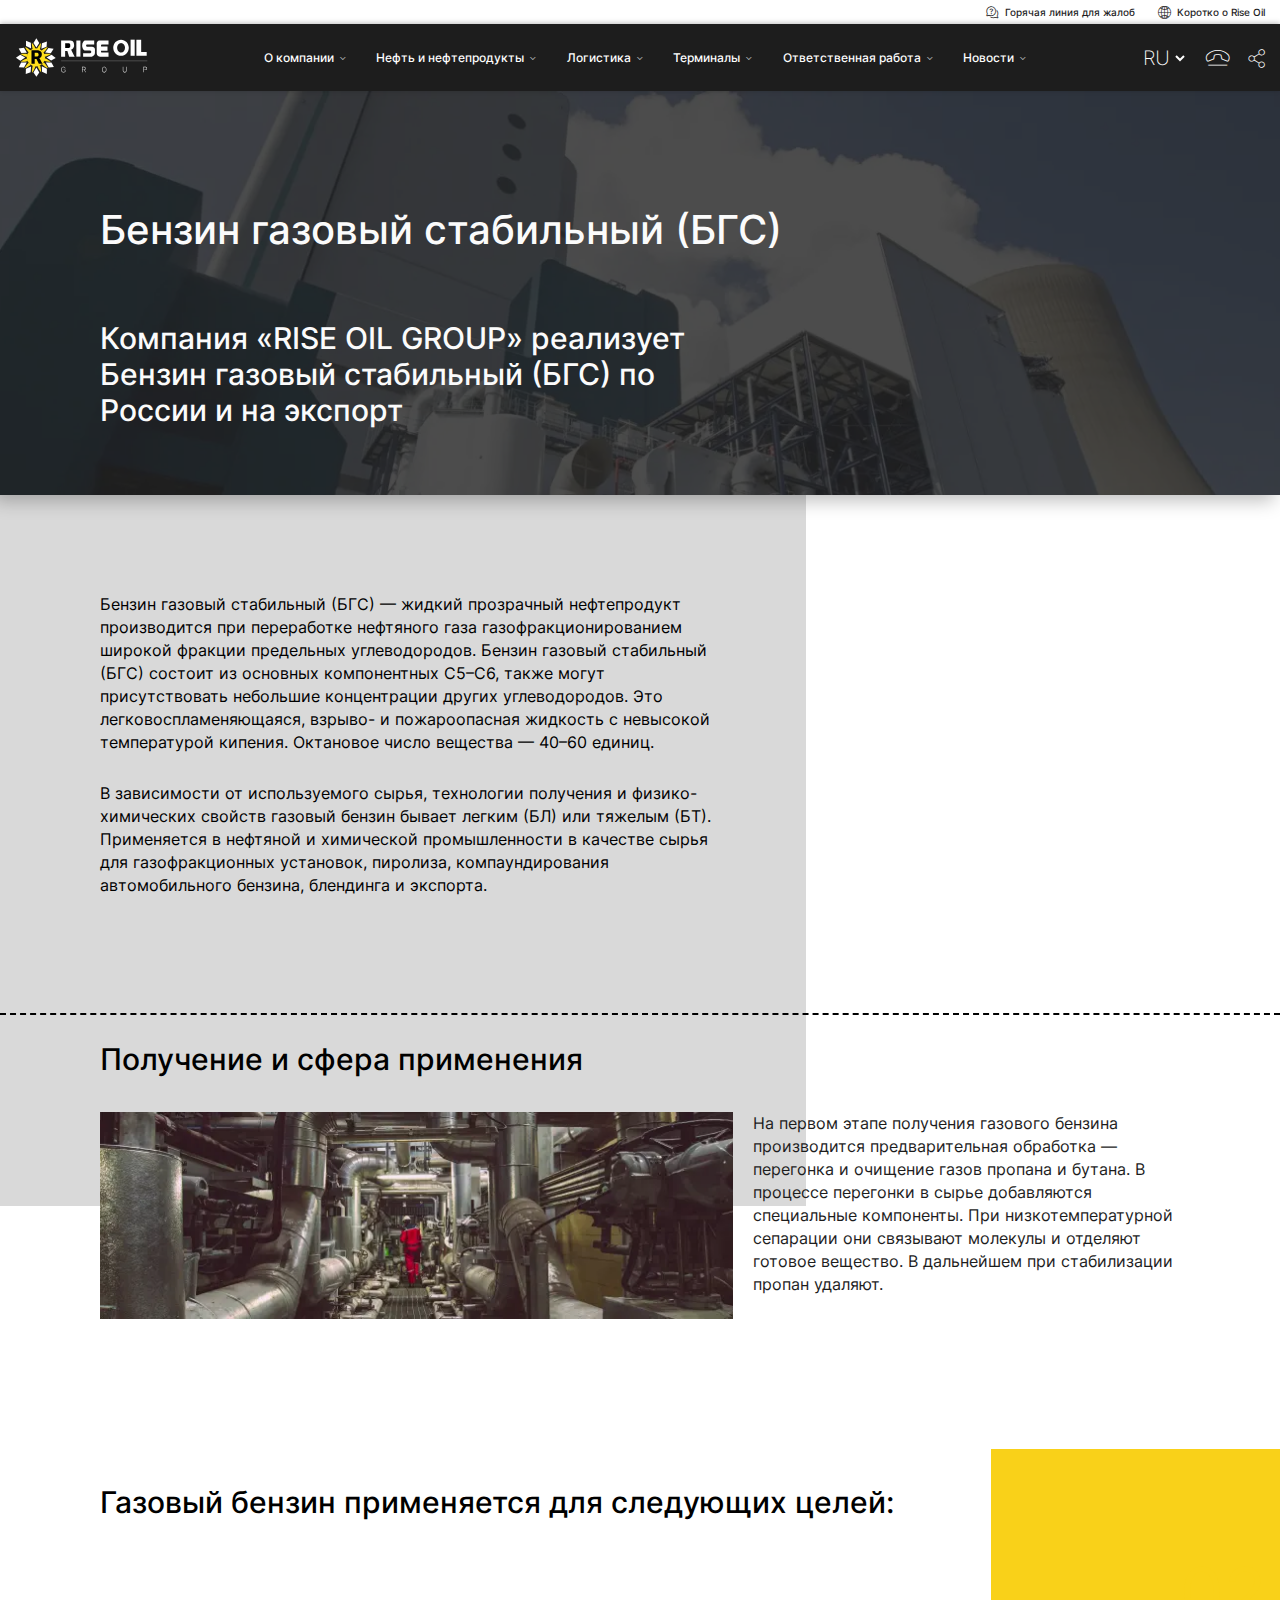
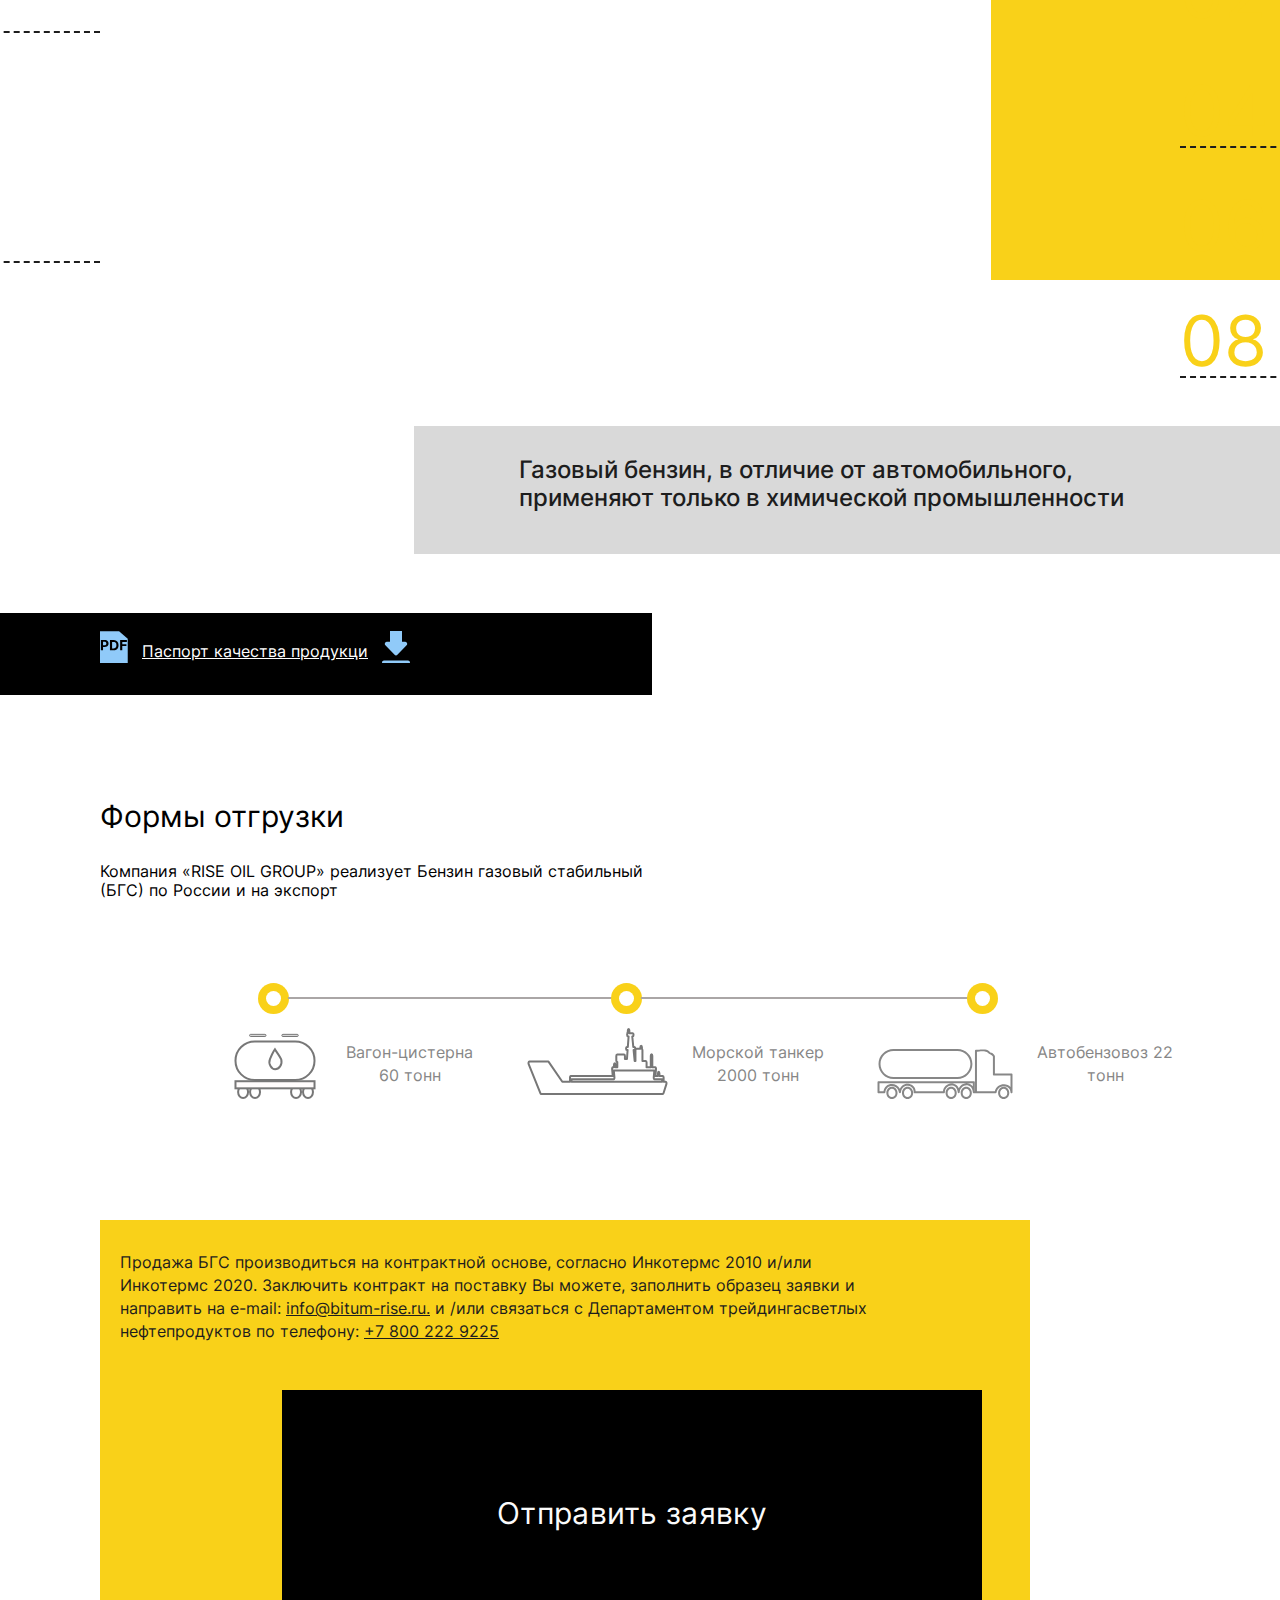
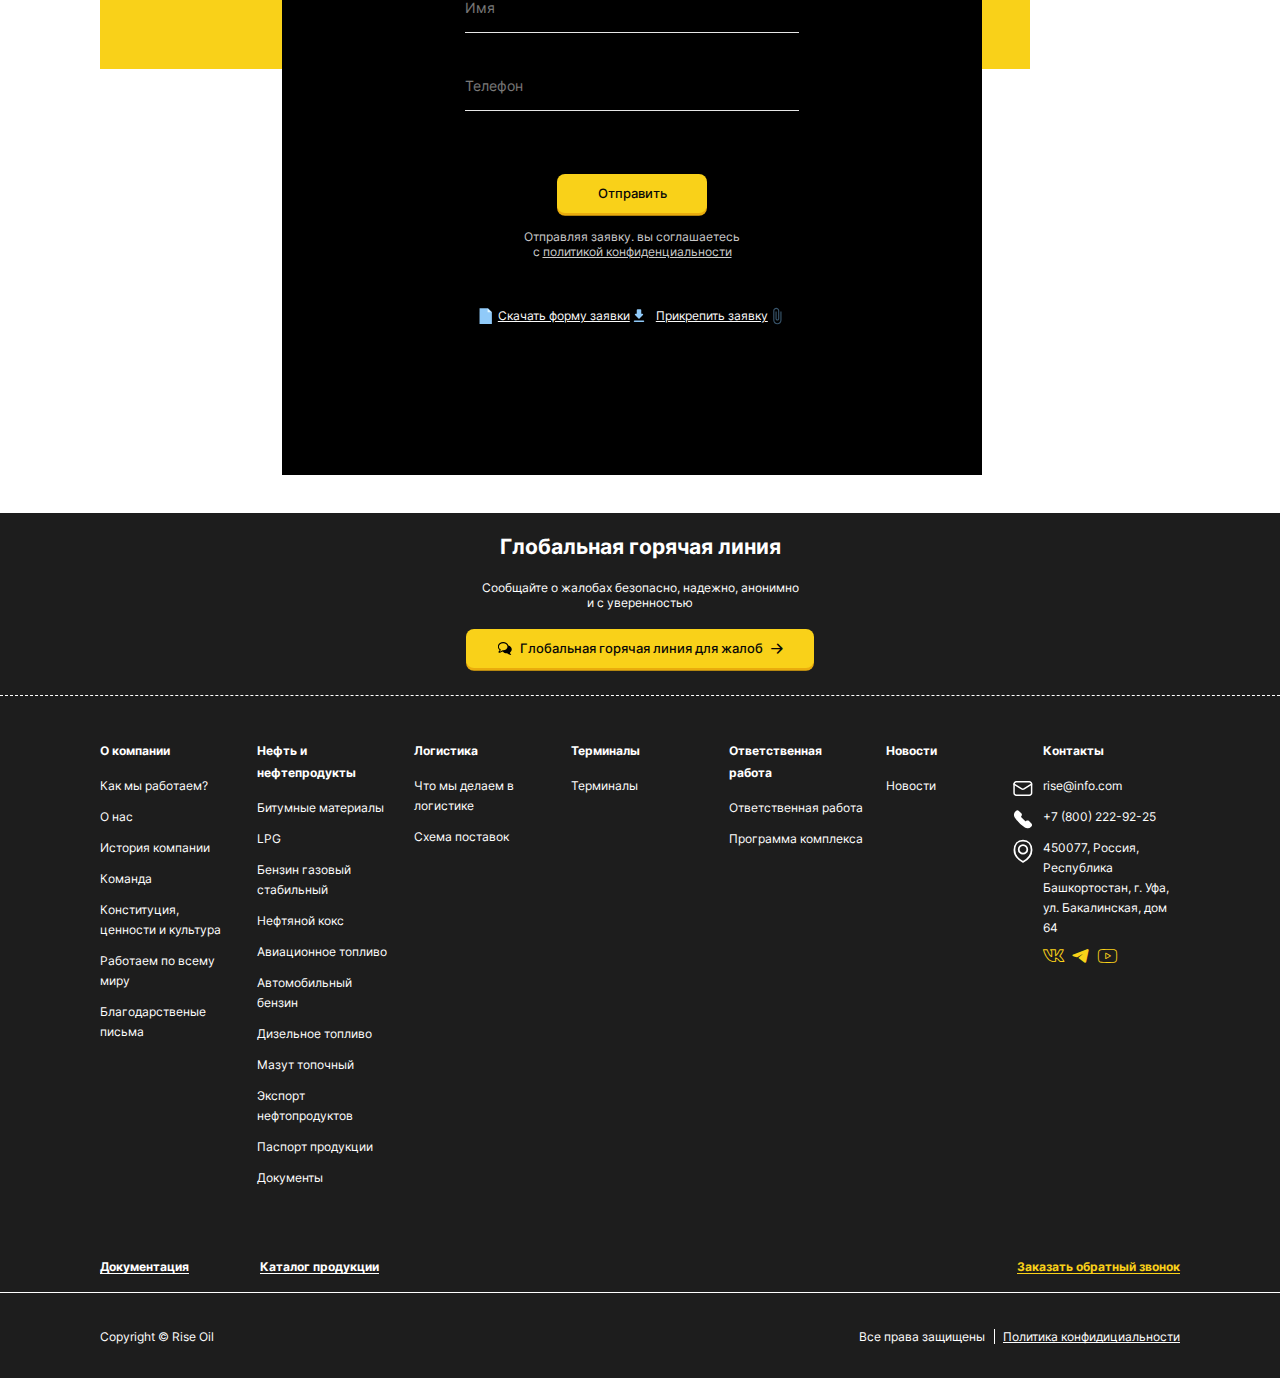
==== bgs.html @ 2de0f34a "Add files via upload" ====
<!DOCTYPE html>
<html lang="ru">

<head>
	<title>Бензин газовый стабильный (БГС)</title>
	<meta charset="UTF-8">
	<meta name="format-detection" content="telephone=no">
	<!-- <style>body{opacity: 0;}</style> -->
	<link rel="preload" as="font" href="fonts/icons.woff2" type="font/woff2" crossorigin>
	<link rel="preload" as="font" href="fonts/Inter-ExtraLight.woff2" type="font/woff2" crossorigin>
	<link rel="preload" as="font" href="fonts/Inter-Medium.woff2" type="font/woff2" crossorigin>
	<link rel="preload" as="font" href="fonts/Inter-Regular.woff2" type="font/woff2" crossorigin>
	<link rel="preload" as="font" href="fonts/Inter-SemiBold.woff2" type="font/woff2" crossorigin>
	<link rel="preload" as="font" href="fonts/Inter-Thin.woff2" type="font/woff2" crossorigin>
	<link rel="preload" as="font" href="fonts/Inter-Bold.woff2" type="font/woff2" crossorigin>

	<link rel="stylesheet" href="css/style.min.css?_v=20230121171906">
	<link rel="shortcut icon" href="favicon.ico">
	<!-- <meta name="robots" content="noindex, nofollow"> -->
	<meta name="viewport" content="width=device-width, initial-scale=1.0">
</head>

<body>
	<div class="wrapper">
		<header data-scroll="92" data-scroll-show="800" class="header">
			<div class="header__top-block header-top-block">
				<div data-da=".header-main-block__menu,991.98,last" class="header-top-block__container">
					<a href="#" class="header-top-block__hotline _icon-hotline">Горячая линия для жалоб</a>
					<a href=" #" class="header-top-block__info _icon-info">Коротко о Rise Oil</a>
				</div>
			</div>
			<nav class="header__main-block header-main-block">
				<div class="header-main-block__container">
					<a href="index.html" class="header-main-block__logo"><img src="img/header/logo3.svg" alt="Rise Oil"></a>
					<ul data-one-spoller data-spollers class="header-main-block__menu">
						<li сlass="header-main-block__item">
							<a data-spoller-close data-spoller href="#" class="header-main-block__link">О компании</a>
							<div class="header-main-block__submenu header-submenu">
								<div class="header-submenu__container">
									<div class="header-submenu__content">
										<h2 class="header-submenu__title">О компании</h2>
										<div class="header-submenu__text">Наше видение – это все более процветающий мир, в котором нефть и
											нефтепродукты беспрепятственно доставляются из любой точки мира в места наибольшего спроса.
											Мы стараемся делать это быстро и ответственно</div>
									</div>
									<ul class="header-submenu__items">
										<li class="header-submenu__item"><a href="#" class="header-submenu__link">Как мы работаем?</a></li>
										<li class="header-submenu__item"><a href="#" class="header-submenu__link">О нас</a></li>
										<li class="header-submenu__item"><a href="team.html" class="header-submenu__link">Команда</a></li>
										<li class="header-submenu__item"><a href="work-world.html" class="header-submenu__link">Работаем по
												всему миру</a>
										</li>
										<li class="header-submenu__item"><a href="#" class="header-submenu__link">История компании</a>
										</li>
										<li class="header-submenu__item"><a href="#" class="header-submenu__link">Конституция, ценности и
												культура </a>
										</li>
										<li class="header-submenu__item"><a href="#" class="header-submenu__link">Благодарственные письма</a>
										</li>
									</ul>
								</div>
							</div>
						</li>
						<li class="header-main-block__item">
							<a data-spoller-close data-spoller href="#" class="header-main-block__link">Нефть и нефтепродукты</a>
							<div class="header-main-block__submenu header-submenu">
								<div class="header-submenu__container">
									<div class="header-submenu__content">
										<h2 class="header-submenu__title">Нефть и нефтепродукты</h2>
										<div class="header-submenu__text">Наше видение – это все более процветающий мир, в котором нефть и
											нефтепродукты беспрепятственно доставляются из любой точки мира в места наибольшего спроса.
											Мы стараемся делать это быстро и ответственно</div>
									</div>
									<ul class="header-submenu__items">
										<li class="header-submenu__item"><a href="bitum.html" class="header-submenu__link">Битумные
												материалы</a></li>
										<li class="header-submenu__item"><a href="sug.html" class="header-submenu__link">LPG</a></li>
										<li class="header-submenu__item"><a href="bgs.html" class="header-submenu__link">Бензин газовый
												стабильный</a></li>
										<li class="header-submenu__item"><a href="#" class="header-submenu__link">Нефтяной кокс</a></li>
										<li class="header-submenu__item"><a href="#" class="header-submenu__link">Авиационное топливо</a></li>
										<li class="header-submenu__item"><a href="#" class="header-submenu__link">Автомобильный бензин</a></li>
										<li class="header-submenu__item"><a href="#" class="header-submenu__link">Дизельное топливо</a></li>
										<li class="header-submenu__item"><a href="#" class="header-submenu__link">Мазут топочный</a></li>
										<li class="header-submenu__item"><a href="#" class="header-submenu__link">Экспорт нефтопродуктов</a>
										</li>
										<li class="header-submenu__item"><a href="#" class="header-submenu__link">Паспорт продукции</a></li>
										<li class="header-submenu__item"><a href="#" class="header-submenu__link">Документы</a></li>
									</ul>
								</div>
							</div>
						</li>
						<li class="header-main-block__item">
							<a data-spoller-close data-spoller href="#" class="header-main-block__link">Логистика</a>
							<div class="header-main-block__submenu header-submenu">
								<div class="header-submenu__container">
									<div class="header-submenu__content">
										<h2 class="header-submenu__title">Логистика</h2>
										<div class="header-submenu__text">Наше видение – это все более процветающий мир, в котором нефть и
											нефтепродукты беспрепятственно доставляются из любой точки мира в места наибольшего спроса.
											Мы стараемся делать это быстро и ответственно</div>
									</div>
									<ul class="header-submenu__items">
										<li class="header-submenu__item"><a href="#" class="header-submenu__link">Что мы делаем в логистике</a>
										</li>
										<li class="header-submenu__item"><a href="#" class="header-submenu__link">Схема поставок</a></li>
									</ul>
								</div>
							</div>
						</li>
						<li class="header-main-block__item">
							<a data-spoller-close data-spoller href="#" class="header-main-block__link">Терминалы</a>
							<div class="header-main-block__submenu header-submenu">
								<div class="header-submenu__container">
									<div class="header-submenu__content">
										<h2 class="header-submenu__title">Терминалы</h2>
										<div class="header-submenu__text">Наше видение – это все более процветающий мир, в котором нефть и
											нефтепродукты беспрепятственно доставляются из любой точки мира в места наибольшего спроса.
											Мы стараемся делать это быстро и ответственно</div>
									</div>
									<ul class="header-submenu__items">
										<li class="header-submenu__item"><a href="terminal.html" class="header-submenu__link">Терминалы</a></li>
									</ul>
								</div>
							</div>
						</li>
						<li class="header-main-block__item">
							<a data-spoller-close data-spoller href="#" class="header-main-block__link">Ответственная работа</a>
							<div class="header-main-block__submenu header-submenu">
								<div class="header-submenu__container">
									<div class="header-submenu__content">
										<h2 class="header-submenu__title">Ответственная работа</h2>
										<div class="header-submenu__text">Наше видение – это все более процветающий мир, в котором нефть и
											нефтепродукты беспрепятственно доставляются из любой точки мира в места наибольшего спроса.
											Мы стараемся делать это быстро и ответственно</div>
									</div>
									<ul class="header-submenu__items">
										<li class="header-submenu__item"><a href="#" class="header-submenu__link">Ответственная работа</a></li>
										<li class="header-submenu__item"><a href="#" class="header-submenu__link">Программа комплекса</a></li>
									</ul>
								</div>
							</div>
						</li>
						<li class="header-main-block__item">
							<a data-spoller-close data-spoller href="#" class="header-main-block__link">Новости</a>
							<div class="header-main-block__submenu header-submenu">
								<div class="header-submenu__container">
									<div class="header-submenu__content">
										<h2 class="header-submenu__title">Новости</h2>
										<div class="header-submenu__text">Наше видение – это все более процветающий мир, в котором нефть и
											нефтепродукты беспрепятственно доставляются из любой точки мира в места наибольшего спроса.
											Мы стараемся делать это быстро и ответственно</div>
									</div>
									<ul class="header-submenu__items">
										<li class="header-submenu__item"><a href="news.html" class="header-submenu__link">Новости</a></li>
									</ul>
								</div>
							</div>
						</li>
						<div class="header-main-block__item header-main-block__item_networks">
							<a href="#" class="header-main-block__item_network-link _icon-vk"></a>
							<a href="#" class="header-main-block__item_network-link _icon-telegram"></a>
							<a href="#" class="header-main-block__item_network-link _icon-youtube"></a>
						</div>
					</ul>
					<div class="header-main-block__actions">
						<select class="header-main-block__language">
							<option value="ru" selected>ru</option>
							<option value="en">en</option>
							<option value="ch">ch</option>
						</select>
						<a href="tel:1234" class="header-main-block__phone _icon-phone"></a>
						<button type="button" class="header-main-block__share _icon-share"></button>
					</div>
					<button type="button" class="header__burger icon-menu"><span></span></button>
				</div>
			</nav>
		</header>

		<!-- <div class="preloader">
	<div class="preloader__image">
		<img class="preloader__image-white" src="img/preloader/WhitePetals.svg" alt="">
		<img class="preloader__image-yellow" src="img/preloader/YellowElements.svg" alt="">
		<div class="preloader__image-letter">
			<p>R</p>
		</div>
	</div>
</div> -->
		<main class="bgs-page">
			<section class="bgs-page__block-1 bgs-page-block-1">
				<div class="bgs-page-block-1__bg-overlay"></div>
				<div class="bgs-page-block-1__container">
					<h1 class="bgs-page-block-1__title">Бензин газовый стабильный (БГС)</h1>
					<div class="bgs-page-block-1__text">Компания «RISE OIL GROUP» реализует Бензин газовый стабильный (БГС) по
						России и на экспорт</div>
				</div>
			</section>
			<section class="bgs-page__block-2 bgs-page-block-2">
				<div class="bgs-page-block-2__container">
					<div class="bgs-page-block-2__text">
						<p>
							Бензин газовый стабильный (БГС) — жидкий прозрачный нефтепродукт производится при переработке нефтяного
							газа газофракционированием широкой фракции предельных углеводородов. Бензин газовый стабильный (БГС)
							состоит из основных компонентных С5–С6, также могут присутствовать небольшие концентрации других
							углеводородов. Это легковоспламеняющаяся, взрыво- и пожароопасная жидкость с невысокой температурой
							кипения. Октановое число вещества — 40–60 единиц.
						</p>
						<p>
							В зависимости от используемого сырья, технологии получения и физико-химических свойств газовый бензин
							бывает легким (БЛ) или тяжелым (БТ). Применяется в нефтяной и химической промышленности в качестве сырья
							для газофракционных установок, пиролиза, компаундирования автомобильного бензина, блендинга и экспорта.
						</p>
					</div>
				</div>
			</section>
			<section class="bgs-page__block-3 bgs-page-block-3">
				<div class="bgs-page-block-3__container">
					<h2 class="bgs-page-block-3__title">Получение и сфера применения</h2>
					<div class="bgs-page-block-3__content">
						<a href="#" class="bgs-page-block-3__image"><picture><source srcset="img/bgs-page/1.webp" type="image/webp"><img src="img/bgs-page/1.jpg" alt="Получение и сфера применения"></picture></a>
						<div class="bgs-page-block-3__subtext">На первом этапе получения газового бензина производится
							предварительная
							обработка — перегонка и очищение газов пропана и бутана. В процессе перегонки в сырье добавляются
							специальные компоненты. При низкотемпературной сепарации они связывают молекулы и отделяют готовое
							вещество. В дальнейшем при стабилизации пропан удаляют.</div>
					</div>
				</div>
			</section>
			<section class="bgs-page__block-4 bgs-page-block-4">
				<div class="bgs-page-block-4__container">
					<h2 class="bgs-page-block-4__title">Газовый бензин применяется для следующих целей:</h2>
					<ul class="bgs-page-block-4__items">
						<li data-watch data-watch-once data-watch-margin="50" class="bgs-page-block-4__item">
							<div class="bgs-page-block-4__number">01</div>
							<div class="bgs-page-block-4__text">Обезжиривание электрического оборудования при ремонте и установке
							</div>
						</li>
						<li data-watch data-watch-once data-watch-margin="50" class="bgs-page-block-4__item">
							<div class="bgs-page-block-4__number">02</div>
							<div class="bgs-page-block-4__text">извлечения канифоли из древесины</div>
						</li>
						<li data-watch data-watch-once data-watch-margin="50" class="bgs-page-block-4__item">
							<div class="bgs-page-block-4__number">03</div>
							<div class="bgs-page-block-4__text">изготовления синтетических тканей и искусственного меха</div>
						</li>
						<li data-watch data-watch-once data-watch-margin="50" class="bgs-page-block-4__item">
							<div class="bgs-page-block-4__number">04</div>
							<div class="bgs-page-block-4__text">снятия старых лакокрасочных покрытий с поверхностей</div>
						</li>
						<li data-watch data-watch-once data-watch-margin="50" class="bgs-page-block-4__item">
							<div class="bgs-page-block-4__number">05</div>
							<div class="bgs-page-block-4__text">создания смесей для промывки оборудования</div>
						</li>
						<li data-watch data-watch-once data-watch-margin="50" class="bgs-page-block-4__item">
							<div class="bgs-page-block-4__number">06</div>
							<div class="bgs-page-block-4__text">производства лакокрасочной продукции</div>
						</li>
						<li data-watch data-watch-once data-watch-margin="50" class="bgs-page-block-4__item">
							<div class="bgs-page-block-4__number">07</div>
							<div class="bgs-page-block-4__text">изготовления мастик и герметиков</div>
						</li>
						<li data-watch data-watch-once data-watch-margin="50" class="bgs-page-block-4__item">
							<div class="bgs-page-block-4__number">08</div>
							<div class="bgs-page-block-4__text">очистки металлических поверхностей для нанесения лакокрасочных и
								других покрытий</div>
						</li>
					</ul>
					<div class="bgs-page-block-4__info">Газовый бензин, в отличие от автомобильного, применяют только в химической
						промышленности</div>
					<div class="bgs-page-block-4__passport">
						<a href="#" class="bgs-page-block-4__passport-link"><span>Паспорт качества продукци</span></a>
					</div>
				</div>
			</section>
			<section class="bgs-page__block-5 bgs-page-block-5">
				<div class="bgs-page-block-5__container">
					<h2 class="bgs-page-block-5__title">Формы отгрузки</h2>
					<div class="bgs-page-block-5__text">Компания «RISE OIL GROUP» реализует Бензин газовый стабильный (БГС) по
						России и на экспорт</div>
					<div class="bgs-page-block-5__decoration">
						<div class="bgs-page-block-5__decoration_circle-big">
							<div class="bgs-page-block-5__decoration_circle-small"></div>
						</div>
						<div class="bgs-page-block-5__decoration_circle-big">
							<div class="bgs-page-block-5__decoration_circle-small"></div>
						</div>
						<div class="bgs-page-block-5__decoration_circle-big">
							<div class="bgs-page-block-5__decoration_circle-small"></div>
						</div>
					</div>
					<div class="bgs-page-block-5__items">

						<div class="bgs-page-block-5__item">
							<div class="bgs-page-block-5__image"><img src="img/bgs-page/block-5-1.svg" alt="Формы отгрузки"></div>
							<div class="bgs-page-block-5__info">Вагон-цистерна 60 тонн</div>
						</div>
						<div class="bgs-page-block-5__item">
							<div class="bgs-page-block-5__image"><img src="img/bgs-page/block-5-2.svg" alt="Формы отгрузки"></div>
							<div class="bgs-page-block-5__info">Морской танкер 2000 тонн</div>
						</div>
						<div class="bgs-page-block-5__item">
							<div class="bgs-page-block-5__image"><img src="img/bgs-page/block-5-3.svg" alt="Формы отгрузки"></div>
							<div class="bgs-page-block-5__info">Автобензовоз 22 тонн</div>
						</div>
					</div>
				</div>
			</section>
			<section class="bgs-page__block-6 bgs-page-block-6">
				<div class="bgs-page-block-6__container">
					<div class="bgs-page-block-6__text">Продажа БГС производиться на контрактной основе, согласно Инкотермс 2010
						и/или Инкотермс 2020. Заключить контракт на поставку Вы можете, заполнить образец заявки и направить
						на e-mail: <a href="mailto:info@bitum-rise.ru">info@bitum-rise.ru.</a> и
						/или связаться с Департаментом трейдингасветлых нефтепродуктов по
						телефону: <a href="tel:78002229225">+7 800 222 9225</a></div>
					<div class="bgs-page-block-6__form-request-container">
						<div class="request__body undefined">
							<h2 class="request__title">Отправить заявку</h2>
							<form id="form" data-popup-message="#request-popup" action="#" class="request__form">
								<input id="form-name" data-required autocomplete="off" type="text" name="form[]" data-error="" placeholder="Имя" class="request__input undefined">
								<input id="form-phone" data-required autocomplete="off" type="text" name="form[]" data-error="" placeholder="Телефон" class="request__input undefined">
								<button type="submit" class="request__button">Отправить</button>
							</form>
							<div class="request__privacy undefined">
								Отправляя заявку. вы соглашаетесь с <a href="#" class="request__privacy-link">политикой
									конфиденциальности</a>
							</div>
							<div class="request__requests undefined">
								<a href="#" class="request__download">Скачать форму заявки</a>
								<a href="#" class="request__upload">Прикрепить заявку</a>
							</div>
						</div>
					</div>
				</div>
			</section>
		</main>
		<footer class="footer">
			<div class="footer__top-block footer-top-block">
				<div class="footer-top-block__container">
					<h2 class="footer-top-block__title">Глобальная горячая линия</h2>
					<div class="footer-top-block__text">Сообщайте о жалобах безопасно, надежно, анонимно и с уверенностью</div>
					<a href="#" class="footer-top-block__button">Глобальная горячая линия для жалоб</a>
				</div>
			</div>
			<div class="footer__main-block footer-main-block">
				<div data-spollers="991.98,max" data-one-spoller class="footer-main-block__container">
					<div class="footer-main-block__column">
						<div data-spoller class="footer-main-block__title"><span>О компании</span></div>
						<ul class="footer-main-block__items">
							<li class="footer-main-block__item"><a href="#" class="footer-main-block__link">Как мы работаем?</a></li>
							<li class="footer-main-block__item"><a href="#" class="footer-main-block__link">О нас</a></li>
							<li class="footer-main-block__item"><a href="#" class="footer-main-block__link">История компании</a></li>
							<li class="footer-main-block__item"><a href="team.html" class="footer-main-block__link">Команда</a></li>
							<li class="footer-main-block__item"><a href="#" class="footer-main-block__link">Конституция, ценности и
									культура </a></li>
							<li class="footer-main-block__item"><a href="work-world.html" class="footer-main-block__link">Работаем по
									всему миру</a>
							</li>
							<li class="footer-main-block__item"><a href="#" class="footer-main-block__link">Благодарственые письма</a>
							</li>
						</ul>
					</div>
					<div class="footer-main-block__column">
						<div data-spoller class="footer-main-block__title"><span>Нефть и
								нефтепродукты</span></div>
						<ul class="footer-main-block__items">
							<li class="footer-main-block__item"><a href="bitum.html" class="footer-main-block__link">Битумные
									материалы</a></li>
							<li class="footer-main-block__item"><a href="sug.html" class="footer-main-block__link">LPG</a></li>
							<li class="footer-main-block__item"><a href="bgs.html" class="footer-main-block__link">Бензин газовый
									стабильный</a>
							</li>
							<li class="footer-main-block__item"><a href="#" class="footer-main-block__link">Нефтяной кокс</a></li>
							<li class="footer-main-block__item"><a href="#" class="footer-main-block__link">Авиационное топливо</a></li>
							<li class="footer-main-block__item"><a href="#" class="footer-main-block__link">Автомобильный бензин</a></li>
							<li class="footer-main-block__item"><a href="#" class="footer-main-block__link">Дизельное топливо</a></li>
							<li class="footer-main-block__item"><a href="#" class="footer-main-block__link">Мазут топочный</a></li>
							<li class="footer-main-block__item"><a href="#" class="footer-main-block__link">Экспорт нефтопродуктов</a>
							</li>
							<li class="footer-main-block__item"><a href="#" class="footer-main-block__link">Паспорт продукции</a></li>
							<li class="footer-main-block__item"><a href="#" class="footer-main-block__link">Документы</a></li>
						</ul>
					</div>
					<div class="footer-main-block__column">
						<div data-spoller class="footer-main-block__title"><span>Логистика</span></div>
						<ul class="footer-main-block__items">
							<li class="footer-main-block__item"><a href="#" class="footer-main-block__link">Что мы делаем в логистике</a>
							</li>
							<li class="footer-main-block__item"><a href="#" class="footer-main-block__link">Схема поставок</a></li>
						</ul>
					</div>
					<div class="footer-main-block__column">
						<div data-spoller class="footer-main-block__title"><span>Терминалы</span></div>
						<ul class="footer-main-block__items">
							<li class="footer-main-block__item"><a href="terminal.html" class="footer-main-block__link">Терминалы</a></li>
						</ul>
					</div>
					<div class="footer-main-block__column">
						<div data-spoller class="footer-main-block__title"><span>Ответственная
								работа</span></div>
						<ul class="footer-main-block__items">
							<li class="footer-main-block__item"><a href="#" class="footer-main-block__link">Ответственная работа</a></li>
							<li class="footer-main-block__item"><a href="#" class="footer-main-block__link">Программа комплекса</a></li>
						</ul>
					</div>
					<div class="footer-main-block__column">
						<div data-spoller class="footer-main-block__title"><span>Новости</span></div>
						<ul class="footer-main-block__items">
							<li class="footer-main-block__item"><a href="news.html" class="footer-main-block__link">Новости</a></li>
						</ul>
					</div>
					<div class="footer-main-block__column">
						<div data-spoller class="footer-main-block__title"><span>Контакты</span></div>
						<ul class="footer-main-block__items">
							<li class="footer-main-block__item"><a href="mailto:rise@info.com" class="footer-main-block__link footer-main-block__link_mail">rise@info.com</a></li>
							<li class="footer-main-block__item">
								<a href="tel:78002229225" class="footer-main-block__link footer-main-block__link_phone">+7 (800)
									222-92-25</a>
							</li>
							<li class="footer-main-block__item"><a href="#" class="footer-main-block__link footer-main-block__link_geo">450077, Россия,
									Республика
									Башкортостан, г. Уфа, ул. Бакалинская, дом 64</a></li>
							<li class="footer-main-block__item footer-main-block__item_networks">
								<a href="#" class="footer-main-block__item_network-link _icon-vk"></a>
								<a href="#" class="footer-main-block__item_network-link _icon-telegram"></a>
								<a href="#" class="footer-main-block__item_network-link _icon-youtube"></a>
							</li>
						</ul>
					</div>
				</div>
			</div>
			<div class="footer__bottom-block footer-bottom-block">
				<div class="footer-bottom-block__items">
					<div class="footer-bottom-block__container footer-bottom-block__container_top">
						<div class="footer-bottom-block__links">
							<a href="#" class="footer-bottom-block__link">Документация</a>
							<a href="#" class="footer-bottom-block__link">Каталог продукции</a>
						</div>
						<button type="button" class="footer-bottom-block__link footer-bottom-block__callback">Заказать обратный
							звонок</button>
					</div>
				</div>
				<div class="footer-bottom-block__copyrights">
					<div class="footer-bottom-block__container footer-bottom-block__container_bottom">
						<div class="footer-bottom-block__copyright">Copyright © Rise Oil</div>
						<div class="footer-bottom-block__privacy">
							<span>Все права защищены</span>
							<a href="#" class="footer-bottom-block__privacy-link">Политика конфидициальности</a>
						</div>
					</div>
				</div>
			</div>
		</footer>
	</div>
	<div id="request-popup" aria-hidden="true" class="popup">
		<div class="popup__wrapper">
			<div class="popup__content">
				<button data-close type="button" class="popup__close"></button>
				<div class="popup__text">
					Спасибо за отправку! Мы свяжемся с Вами в течении 15 минут!
				</div>
			</div>
		</div>
	</div>


	<script src="js/app.min.js?_v=20230121171906"></script>
</body>

</html>
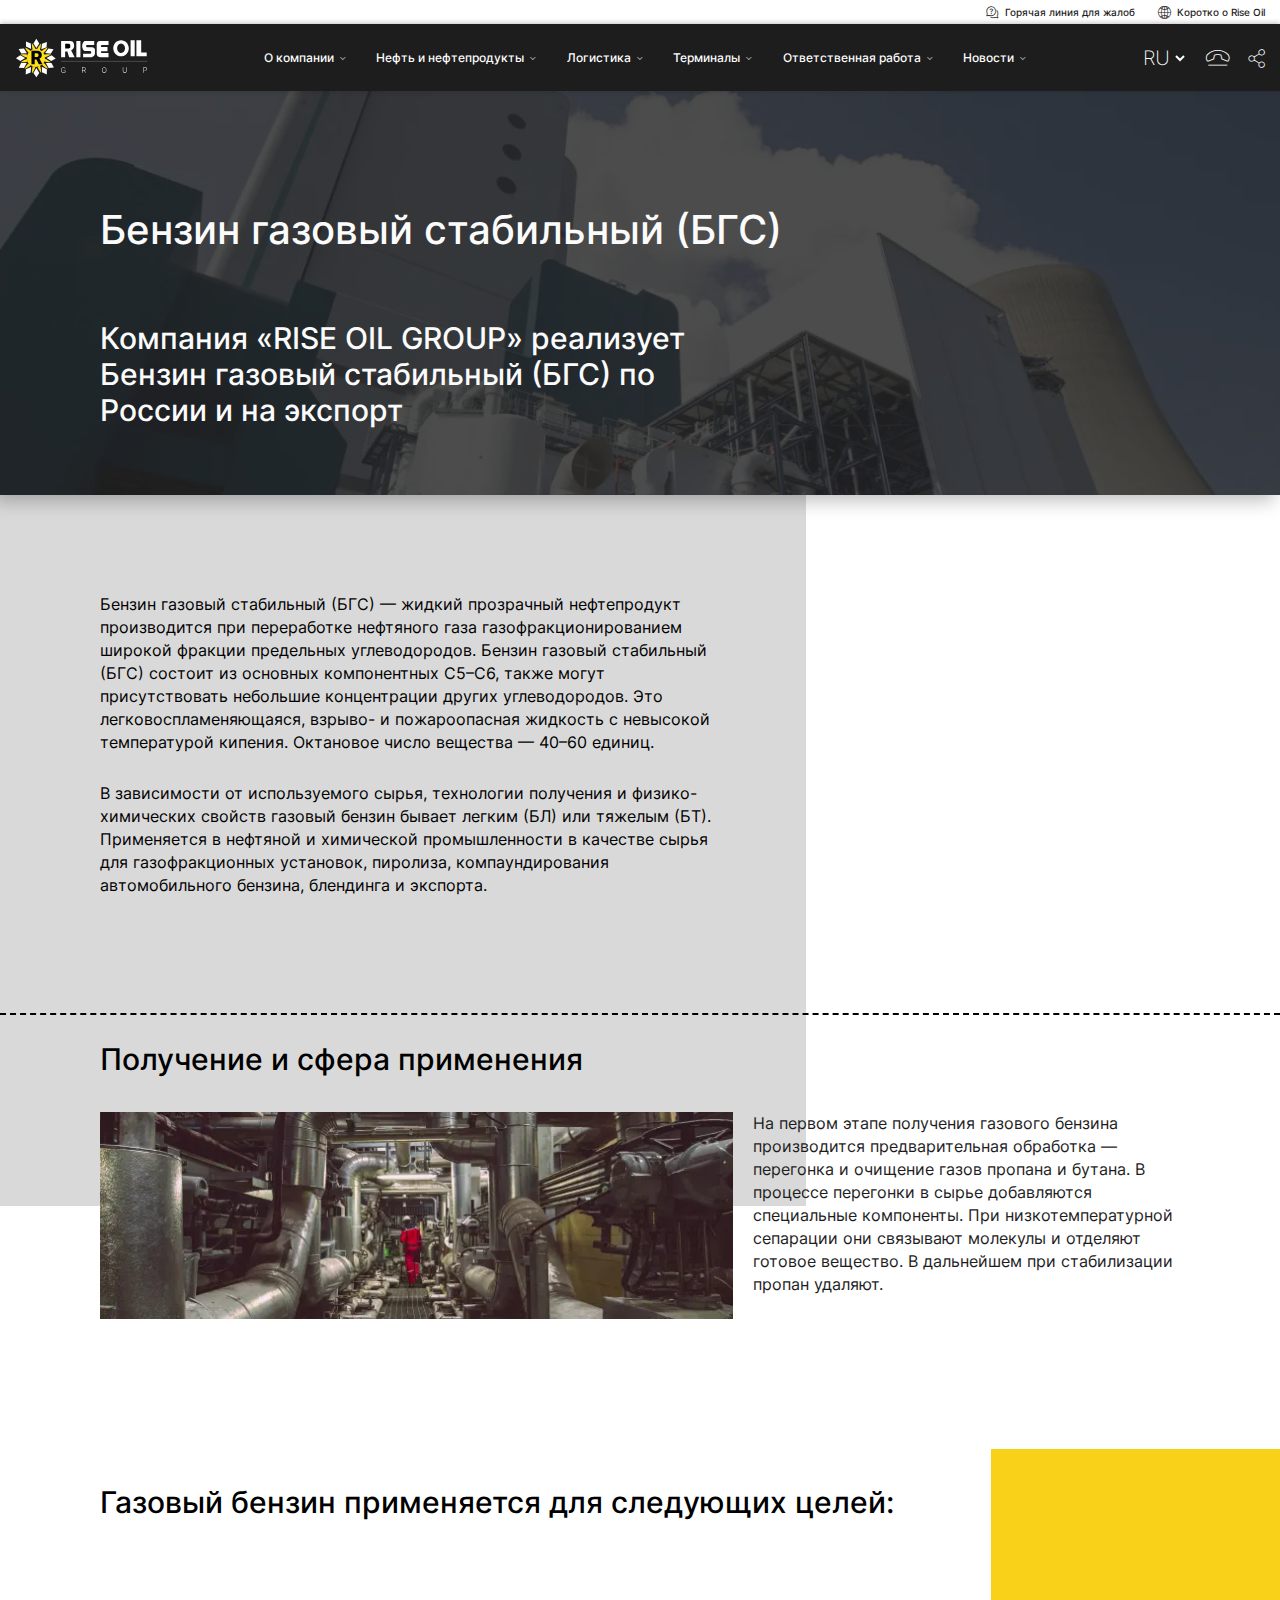
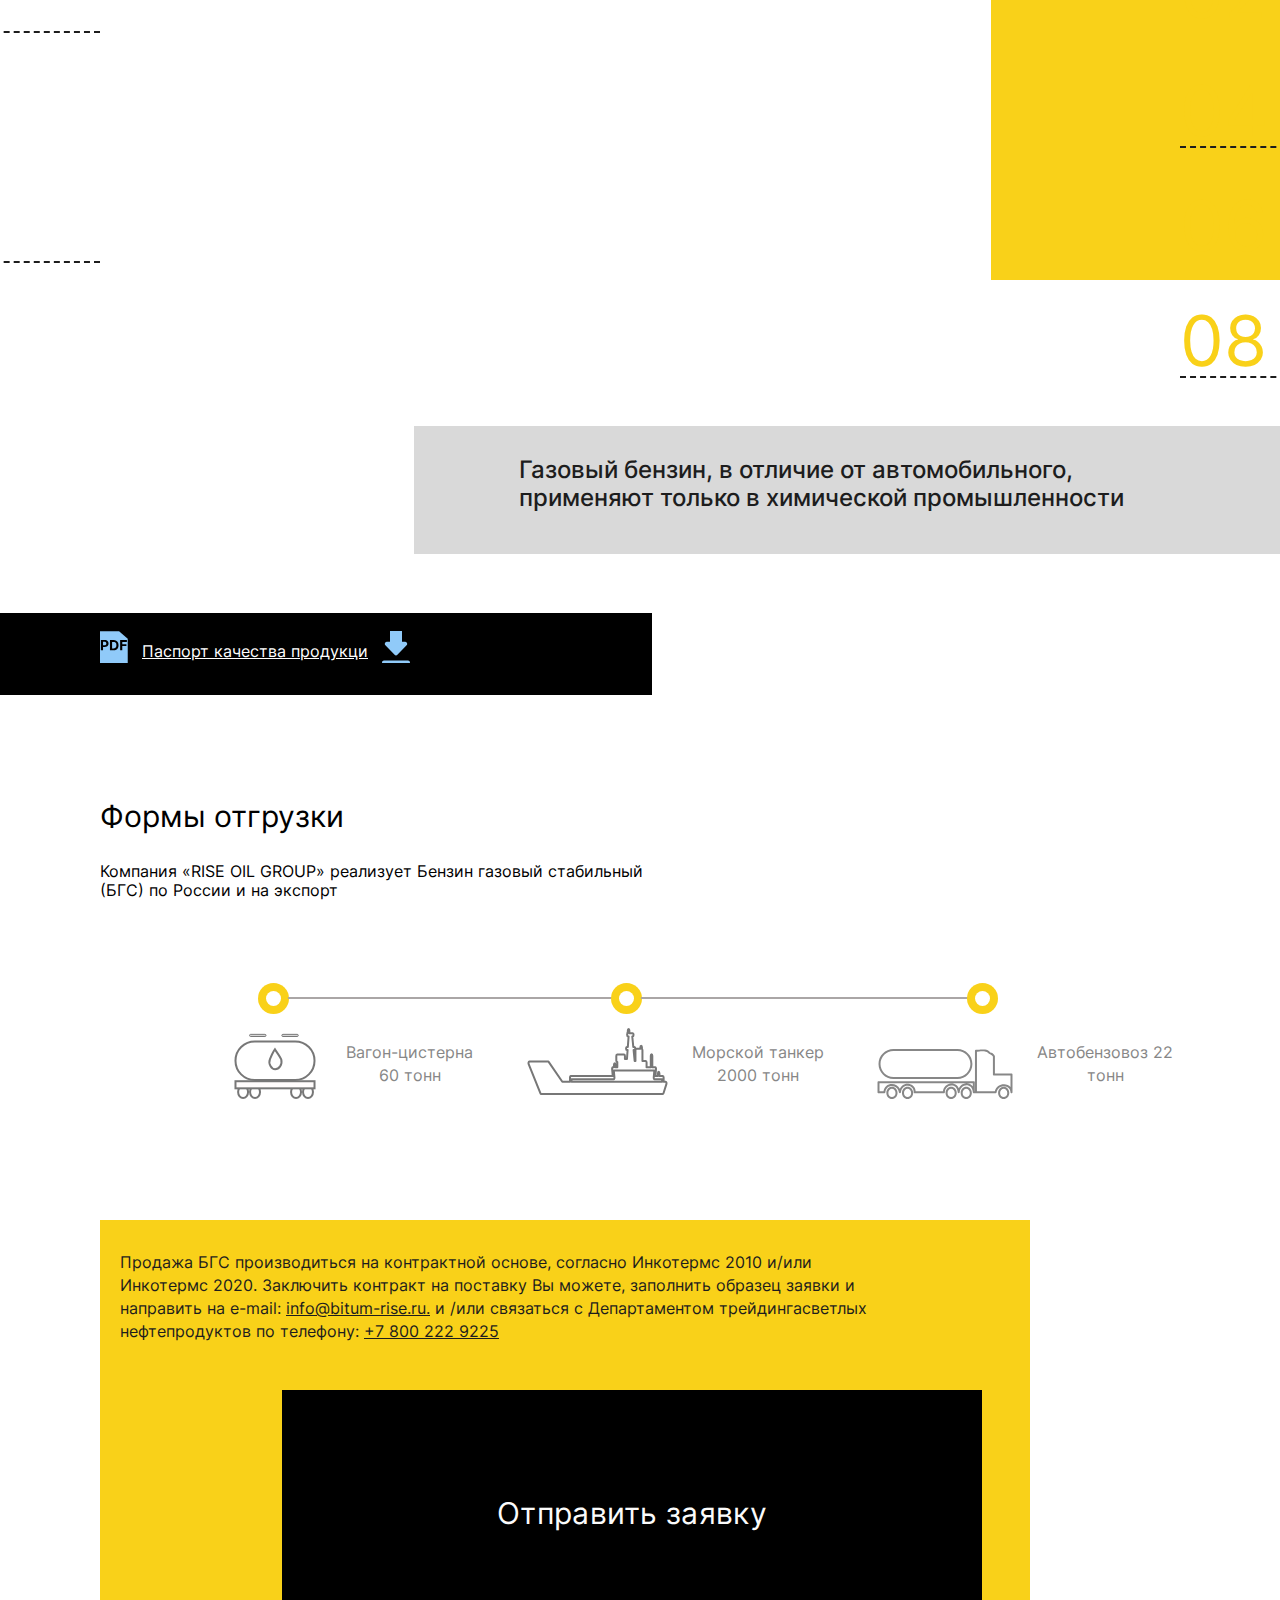
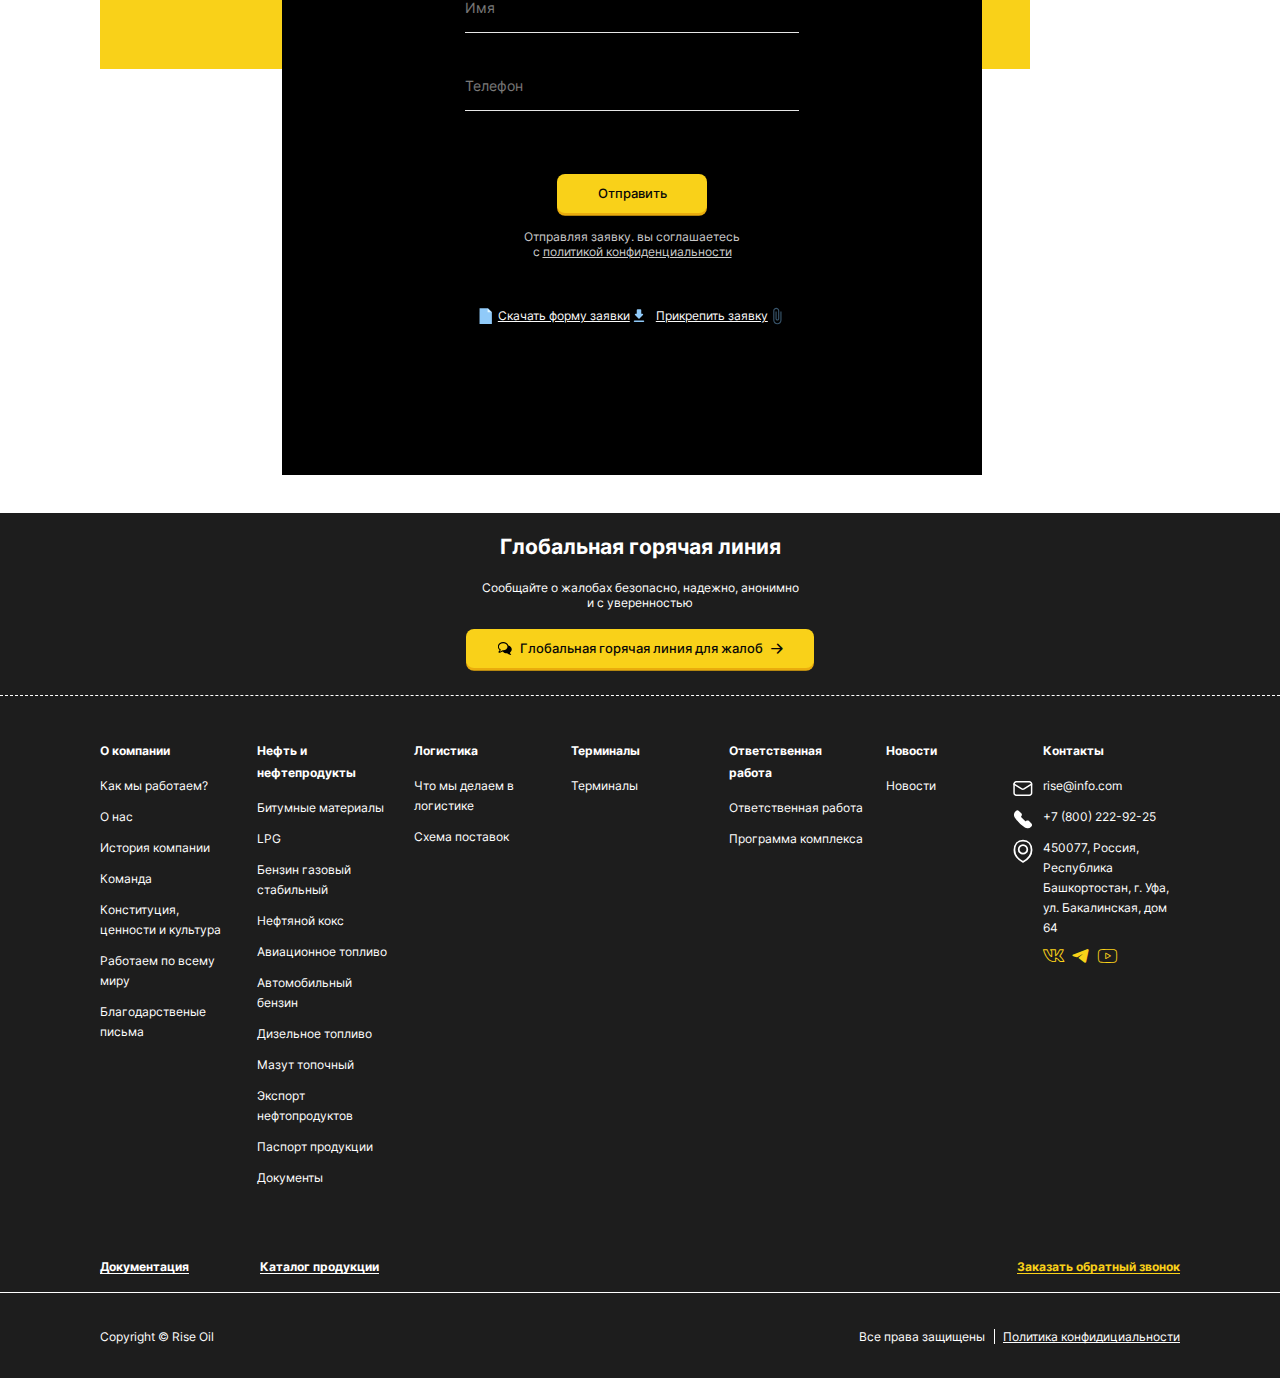
==== commit 85bfc5f8: "Add files via upload" ====
--- a/bgs.html
+++ b/bgs.html
@@ -2,10 +2,12 @@
 <html lang="ru">
 
 <head>
+	</div>
 	<title>Бензин газовый стабильный (БГС)</title>
 	<meta charset="UTF-8">
 	<meta name="format-detection" content="telephone=no">
 	<!-- <style>body{opacity: 0;}</style> -->
+	<link rel="stylesheet" href="css/style.min.css?_v=20230122004405">
 	<link rel="preload" as="font" href="fonts/icons.woff2" type="font/woff2" crossorigin>
 	<link rel="preload" as="font" href="fonts/Inter-ExtraLight.woff2" type="font/woff2" crossorigin>
 	<link rel="preload" as="font" href="fonts/Inter-Medium.woff2" type="font/woff2" crossorigin>
@@ -13,25 +15,26 @@
 	<link rel="preload" as="font" href="fonts/Inter-SemiBold.woff2" type="font/woff2" crossorigin>
 	<link rel="preload" as="font" href="fonts/Inter-Thin.woff2" type="font/woff2" crossorigin>
 	<link rel="preload" as="font" href="fonts/Inter-Bold.woff2" type="font/woff2" crossorigin>
-
-	<link rel="stylesheet" href="css/style.min.css?_v=20230121171906">
 	<link rel="shortcut icon" href="favicon.ico">
 	<!-- <meta name="robots" content="noindex, nofollow"> -->
 	<meta name="viewport" content="width=device-width, initial-scale=1.0">
 </head>
 
+
+
+
 <body>
 	<div class="wrapper">
 		<header data-scroll="92" data-scroll-show="800" class="header">
 			<div class="header__top-block header-top-block">
-				<div data-da=".header-main-block__menu,991.98,last" class="header-top-block__container">
+				<div style="height:24px;" data-da=".header-main-block__menu,991.98,last" class="header-top-block__container">
 					<a href="#" class="header-top-block__hotline _icon-hotline">Горячая линия для жалоб</a>
 					<a href=" #" class="header-top-block__info _icon-info">Коротко о Rise Oil</a>
 				</div>
 			</div>
 			<nav class="header__main-block header-main-block">
 				<div class="header-main-block__container">
-					<a href="index.html" class="header-main-block__logo"><img src="img/header/logo3.svg" alt="Rise Oil"></a>
+					<a href="index.html" class="header-main-block__logo"><img style="width:136px; height:44px;" src="img/header/logo3.svg" alt="Rise Oil"></a>
 					<ul data-one-spoller data-spollers class="header-main-block__menu">
 						<li сlass="header-main-block__item">
 							<a data-spoller-close data-spoller href="#" class="header-main-block__link">О компании</a>
@@ -177,15 +180,6 @@
 			</nav>
 		</header>
 
-		<!-- <div class="preloader">
-	<div class="preloader__image">
-		<img class="preloader__image-white" src="img/preloader/WhitePetals.svg" alt="">
-		<img class="preloader__image-yellow" src="img/preloader/YellowElements.svg" alt="">
-		<div class="preloader__image-letter">
-			<p>R</p>
-		</div>
-	</div>
-</div> -->
 		<main class="bgs-page">
 			<section class="bgs-page__block-1 bgs-page-block-1">
 				<div class="bgs-page-block-1__bg-overlay"></div>
@@ -463,7 +457,7 @@
 	</div>
 
 
-	<script src="js/app.min.js?_v=20230121171906"></script>
+	<script src="js/app.min.js?_v=20230122004405"></script>
 </body>
 
 </html>--- a/css/style.min.css
+++ b/css/style.min.css
@@ -1 +1 @@
-@charset "UTF-8";@font-face{font-family:icons;font-display:swap;src:url(../fonts/icons.woff2) format("woff2"),url(../fonts/icons.woff) format("woff");font-weight:400;font-style:normal}@font-face{font-family:Inter;font-display:swap;src:url(../fonts/Inter-Bold.woff2) format("woff2"),url(../fonts/Inter-Bold.woff) format("woff");font-weight:700;font-style:normal}@font-face{font-family:Inter;font-display:swap;src:url(../fonts/Inter-ExtraLight.woff2) format("woff2"),url(../fonts/Inter-ExtraLight.woff) format("woff");font-weight:200;font-style:normal}@font-face{font-family:Inter;font-display:swap;src:url(../fonts/Inter-Regular.woff2) format("woff2"),url(../fonts/Inter-Regular.woff) format("woff");font-weight:400;font-style:normal}@font-face{font-family:Inter;font-display:swap;src:url(../fonts/Inter-Thin.woff2) format("woff2"),url(../fonts/Inter-Thin.woff) format("woff");font-weight:100;font-style:normal}@font-face{font-family:Inter;font-display:swap;src:url(../fonts/Inter-Medium.woff2) format("woff2"),url(../fonts/Inter-Medium.woff) format("woff");font-weight:500;font-style:normal}@font-face{font-family:Inter;font-display:swap;src:url(../fonts/Inter-SemiBold.woff2) format("woff2"),url(../fonts/Inter-SemiBold.woff) format("woff");font-weight:600;font-style:normal}.block-7__title::before,.footer-main-block__title span:before,.footer-top-block__button::before,.header-main-block__link:before,[class*=_icon-]:before{font-family:icons;font-style:normal;font-weight:400;font-variant:normal;text-transform:none;line-height:1;-webkit-font-smoothing:antialiased;-moz-osx-font-smoothing:grayscale}[class*=_icon-]:before{display:block}._icon-arrow:before,.footer-main-block__title span:before,.header-main-block__link:before{content:"\e900"}._icon-download:before{content:"\e901"}._icon-geo:before{content:"\e902"}._icon-hotline:before{content:"\e903"}._icon-info:before{content:"\e904"}._icon-mail:before{content:"\e905"}._icon-next-back:before,.block-7__title:before,.footer-top-block__button:before{content:"\e906"}._icon-pdf:before{content:"\e907"}._icon-phone:before{content:"\e908"}._icon-phone-2:before{content:"\e909"}._icon-share:before{content:"\e90a"}._icon-telegram:before{content:"\e90b"}._icon-upload:before{content:"\e90c"}._icon-vk:before{content:"\e90d"}._icon-youtube:before{content:"\e90e"}*{padding:0;margin:0;border:0}*,:after,:before{-webkit-box-sizing:border-box;box-sizing:border-box}body,html{height:100%;min-width:320px}body{color:#000;line-height:1;font-family:Inter;font-size:.875rem;-ms-text-size-adjust:100%;-moz-text-size-adjust:100%;-webkit-text-size-adjust:100%;-webkit-font-smoothing:antialiased;-moz-osx-font-smoothing:grayscale}button,input,textarea{font-family:Inter;font-size:inherit}button{cursor:pointer;color:inherit;background-color:inherit}a{color:inherit}a:link,a:visited{text-decoration:none}a:hover{text-decoration:none}ul li{list-style:none}img{vertical-align:top}h1,h2,h3,h4,h5,h6{font-weight:inherit;font-size:inherit}body{margin-top:5.6875rem}.lock body{overflow:hidden;-ms-touch-action:none;touch-action:none;-ms-scroll-chaining:none;overscroll-behavior:none}.wrapper{min-height:100%;display:-webkit-box;display:-ms-flexbox;display:flex;-webkit-box-orient:vertical;-webkit-box-direction:normal;-ms-flex-direction:column;flex-direction:column;overflow:hidden}.wrapper>main{-webkit-box-flex:1;-ms-flex:1 1 auto;flex:1 1 auto}.wrapper>*{min-width:0}[class*=__container]{max-width:81.25rem;-webkit-box-sizing:content-box;box-sizing:content-box;margin:0 auto;padding:0 .9375rem}body::after{content:"";background-color:rgba(0,0,0,.5);position:fixed;width:100%;height:100%;top:0;left:0;opacity:0;-webkit-transition:opacity .8s ease 0s;-o-transition:opacity .8s ease 0s;transition:opacity .8s ease 0s;pointer-events:none;z-index:149}.popup-show body::after{opacity:1}.popup{position:fixed;top:0;left:0;bottom:0;right:0;padding:30px 10px;-webkit-transition:visibility .8s ease 0s;-o-transition:visibility .8s ease 0s;transition:visibility .8s ease 0s;visibility:hidden;pointer-events:none}.popup_show{z-index:150;visibility:visible;overflow:auto;pointer-events:auto}.popup_show .popup__content{visibility:visible;-webkit-transform:scale(1);-ms-transform:scale(1);transform:scale(1)}.popup__wrapper{display:-webkit-box;display:-ms-flexbox;display:flex;-webkit-box-orient:vertical;-webkit-box-direction:normal;-ms-flex-direction:column;flex-direction:column;-webkit-box-align:center;-ms-flex-align:center;align-items:center;min-height:100%;-webkit-box-flex:1;-ms-flex:1 1 auto;flex:1 1 auto;width:100%;display:flex;-webkit-box-pack:center;-ms-flex-pack:center;justify-content:center;align-items:center}.popup__content{visibility:hidden;-webkit-transform:scale(0);-ms-transform:scale(0);transform:scale(0);-webkit-transition:-webkit-transform .3s ease 0s;transition:-webkit-transform .3s ease 0s;-o-transition:transform .3s ease 0s;transition:transform .3s ease 0s;transition:transform .3s ease 0s,-webkit-transform .3s ease 0s;background-color:#eee;padding:20px;width:100%;max-width:900px;border-radius:20px}.lock .popup__content{visibility:visible}.popup__close{position:absolute;right:2%;top:20%;width:1.875rem;height:1.125rem;cursor:pointer}.popup__close::after,.popup__close::before{content:"";right:0;position:absolute;width:100%;height:.125rem;background-color:#000}.popup__close::before{top:calc(50% - .0625rem);-webkit-transform:rotate(-45deg);-ms-transform:rotate(-45deg);transform:rotate(-45deg)}.popup__close::after{bottom:calc(50% - .0625rem);-webkit-transform:rotate(45deg);-ms-transform:rotate(45deg);transform:rotate(45deg)}.popup__text{padding:1.875rem 0;font-size:1.25rem}.bitum-page-block-10__title,.block-10__title,.block-11__title,.block-2__title,.block-3__title,.block-4__title,.block-5__title,.block-7__title,.block-8__title,.block-9__title,.team-page__title,.title{font-weight:600;line-height:120%;color:#1d1d1d}@supports (font-size:clamp(1.25rem ,0.8333333333rem + 2.0833333333vw ,2.125rem)){.bitum-page-block-10__title,.block-10__title,.block-11__title,.block-2__title,.block-3__title,.block-4__title,.block-5__title,.block-7__title,.block-8__title,.block-9__title,.team-page__title,.title{font-size:clamp(1.25rem ,.8333333333rem + 2.0833333333vw ,2.125rem)}}@supports not (font-size:clamp(1.25rem ,0.8333333333rem + 2.0833333333vw ,2.125rem)){.bitum-page-block-10__title,.block-10__title,.block-11__title,.block-2__title,.block-3__title,.block-4__title,.block-5__title,.block-7__title,.block-8__title,.block-9__title,.team-page__title,.title{font-size:calc(1.25rem + .875 * (100vw - 20rem)/ 42)}}.bgs-page-block-3__title,.bgs-page-block-4__title,.bitum-fas-page-block-2__title,.bitum-fas-page-block-3__title,.bitum-fas-page-block-4__title,.bitum-fas-page-block-8__title,.bitum-fas-page-block-9__title,.bitum-page-block-3__title,.bitum-page-block-6__title,.bitum-page-block-8__title,.bitum-pbv-page-block-11__title,.bitum-pbv-page-block-2__title,.bitum-pbv-page-block-3__title,.bitum-pbv-page-block-4__title,.bitum-pbv-page-block-6__title,.bitum-pbv-page-block-7__title,.bitum-pbv-page-block-8__title,.bitum-pbv-page-block-9__title,.bitum-pg-page-block-11__title,.bitum-pg-page-block-1__title,.bitum-pg-page-block-2__title,.bitum-pg-page-block-3__title,.bitum-pg-page-block-4__title,.bitum-pg-page-block-5__title,.bitum-pg-page-block-6__title,.bitum-pg-page-block-8__title,.bitum-pg-page-block-9__title,.kerosin-page-block-3__title,.mazut-page-block-2__title,.mazut-page-block-3__title,.mazut-page-block-4__subtitle,.mazut-page-block-5__title,.mazut-page-block-6__item:nth-child(odd),.mazut-page-block-6__title,.mazut-page-block-8__title,.terminal-page-block-3__title,.terminal-page-block-4__title,.title-2,.work-team-page-block-2__title,.work-team-page-block-3__title{line-height:1.2;font-weight:500}@supports (font-size:clamp(1.375rem ,1.2165841584rem + 0.7920792079vw ,1.875rem)){.bgs-page-block-3__title,.bgs-page-block-4__title,.bitum-fas-page-block-2__title,.bitum-fas-page-block-3__title,.bitum-fas-page-block-4__title,.bitum-fas-page-block-8__title,.bitum-fas-page-block-9__title,.bitum-page-block-3__title,.bitum-page-block-6__title,.bitum-page-block-8__title,.bitum-pbv-page-block-11__title,.bitum-pbv-page-block-2__title,.bitum-pbv-page-block-3__title,.bitum-pbv-page-block-4__title,.bitum-pbv-page-block-6__title,.bitum-pbv-page-block-7__title,.bitum-pbv-page-block-8__title,.bitum-pbv-page-block-9__title,.bitum-pg-page-block-11__title,.bitum-pg-page-block-1__title,.bitum-pg-page-block-2__title,.bitum-pg-page-block-3__title,.bitum-pg-page-block-4__title,.bitum-pg-page-block-5__title,.bitum-pg-page-block-6__title,.bitum-pg-page-block-8__title,.bitum-pg-page-block-9__title,.kerosin-page-block-3__title,.mazut-page-block-2__title,.mazut-page-block-3__title,.mazut-page-block-4__subtitle,.mazut-page-block-5__title,.mazut-page-block-6__item:nth-child(odd),.mazut-page-block-6__title,.mazut-page-block-8__title,.terminal-page-block-3__title,.terminal-page-block-4__title,.title-2,.work-team-page-block-2__title,.work-team-page-block-3__title{font-size:clamp(1.375rem ,1.2165841584rem + .7920792079vw ,1.875rem)}}@supports not (font-size:clamp(1.375rem ,1.2165841584rem + 0.7920792079vw ,1.875rem)){.bgs-page-block-3__title,.bgs-page-block-4__title,.bitum-fas-page-block-2__title,.bitum-fas-page-block-3__title,.bitum-fas-page-block-4__title,.bitum-fas-page-block-8__title,.bitum-fas-page-block-9__title,.bitum-page-block-3__title,.bitum-page-block-6__title,.bitum-page-block-8__title,.bitum-pbv-page-block-11__title,.bitum-pbv-page-block-2__title,.bitum-pbv-page-block-3__title,.bitum-pbv-page-block-4__title,.bitum-pbv-page-block-6__title,.bitum-pbv-page-block-7__title,.bitum-pbv-page-block-8__title,.bitum-pbv-page-block-9__title,.bitum-pg-page-block-11__title,.bitum-pg-page-block-1__title,.bitum-pg-page-block-2__title,.bitum-pg-page-block-3__title,.bitum-pg-page-block-4__title,.bitum-pg-page-block-5__title,.bitum-pg-page-block-6__title,.bitum-pg-page-block-8__title,.bitum-pg-page-block-9__title,.kerosin-page-block-3__title,.mazut-page-block-2__title,.mazut-page-block-3__title,.mazut-page-block-4__subtitle,.mazut-page-block-5__title,.mazut-page-block-6__item:nth-child(odd),.mazut-page-block-6__title,.mazut-page-block-8__title,.terminal-page-block-3__title,.terminal-page-block-4__title,.title-2,.work-team-page-block-2__title,.work-team-page-block-3__title{font-size:calc(1.375rem + .5 * (100vw - 20rem)/ 63.125)}}.bgs-page-block-1__title,.bitum-fas-page-block-1__title,.bitum-page-block-1__title,.bitum-pbv-page-block-1__title,.kerosin-page-block-1__title,.mails-page__title,.mazut-page-block-1__title,.terminal-page-block-1__title,.title-3{line-height:1.2;font-weight:500}@supports (font-size:clamp(1.375rem ,0.8392857143rem + 2.6785714286vw ,2.5rem)){.bgs-page-block-1__title,.bitum-fas-page-block-1__title,.bitum-page-block-1__title,.bitum-pbv-page-block-1__title,.kerosin-page-block-1__title,.mails-page__title,.mazut-page-block-1__title,.terminal-page-block-1__title,.title-3{font-size:clamp(1.375rem ,.8392857143rem + 2.6785714286vw ,2.5rem)}}@supports not (font-size:clamp(1.375rem ,0.8392857143rem + 2.6785714286vw ,2.5rem)){.bgs-page-block-1__title,.bitum-fas-page-block-1__title,.bitum-page-block-1__title,.bitum-pbv-page-block-1__title,.kerosin-page-block-1__title,.mails-page__title,.mazut-page-block-1__title,.terminal-page-block-1__title,.title-3{font-size:calc(1.375rem + 1.125 * (100vw - 20rem)/ 42)}}.block-2__button,.block-4__button,.block-5-tab-item__button,.btn-1{display:inline-block;padding:.5rem 1.5625rem;border-radius:1.1875rem;background:-webkit-gradient(linear,left top,left bottom,from(rgba(255,255,255,.94)),color-stop(52.08%,rgba(255,255,255,.24)),color-stop(52.09%,rgba(255,255,255,0)),to(rgba(255,255,255,.29))),-webkit-gradient(linear,left top,left bottom,from(rgba(255,255,255,.4)),color-stop(51.56%,rgba(255,255,255,0))),#f9d119;background:-o-linear-gradient(top,rgba(255,255,255,.94) 0,rgba(255,255,255,.24) 52.08%,rgba(255,255,255,0) 52.09%,rgba(255,255,255,.29) 100%),-o-linear-gradient(top,rgba(255,255,255,.4) 0,rgba(255,255,255,0) 51.56%),#f9d119;background:linear-gradient(180deg,rgba(255,255,255,.94) 0,rgba(255,255,255,.24) 52.08%,rgba(255,255,255,0) 52.09%,rgba(255,255,255,.29) 100%),linear-gradient(180deg,rgba(255,255,255,.4) 0,rgba(255,255,255,0) 51.56%),#f9d119;color:#1d1d1d;line-height:1.2142857143;font-weight:500}@supports (font-size:clamp(0.875rem ,1.4285714286rem + -0.8928571429vw ,1.25rem)){.block-2__button,.block-4__button,.block-5-tab-item__button,.btn-1{font-size:clamp(.875rem ,1.4285714286rem + -.8928571429vw ,1.25rem)}}@supports not (font-size:clamp(0.875rem ,1.4285714286rem + -0.8928571429vw ,1.25rem)){.block-2__button,.block-4__button,.block-5-tab-item__button,.btn-1{font-size:calc(1.25rem + -.375 * (100vw - 20rem)/ 42)}}.btn-2,.footer-top-block__button,[class~=request__button]{background-color:#f9d119;-webkit-box-shadow:0 2.81481px 0 #eaac0d;box-shadow:0 2.81481px 0 #eaac0d;border-radius:.5rem;display:inline-block;color:#070707;font-weight:500;line-height:1.2307692308;padding:.71875rem 2.53125rem}@supports (font-size:clamp(0.8125rem ,1.4583333333rem + -1.0416666667vw ,1.25rem)){.btn-2,.footer-top-block__button,[class~=request__button]{font-size:clamp(.8125rem ,1.4583333333rem + -1.0416666667vw ,1.25rem)}}@supports not (font-size:clamp(0.8125rem ,1.4583333333rem + -1.0416666667vw ,1.25rem)){.btn-2,.footer-top-block__button,[class~=request__button]{font-size:calc(1.25rem + -.4375 * (100vw - 20rem)/ 42)}}.block-2__text,.block-4__text,.block-5-tab-item__text,.block-9-item__text,.text{color:#6c757d}@supports (line-height:clamp(1.25rem ,1.1905940594rem + 0.297029703vw ,1.4375rem)){.block-2__text,.block-4__text,.block-5-tab-item__text,.block-9-item__text,.text{line-height:clamp(1.25rem ,1.1905940594rem + .297029703vw ,1.4375rem)}}@supports not (line-height:clamp(1.25rem ,1.1905940594rem + 0.297029703vw ,1.4375rem)){.block-2__text,.block-4__text,.block-5-tab-item__text,.block-9-item__text,.text{line-height:calc(1.25rem + .1875 * (100vw - 20rem)/ 63.125)}}@supports (font-size:clamp(0.875rem ,1.1517857143rem + -0.4464285714vw ,1.0625rem)){.block-2__text,.block-4__text,.block-5-tab-item__text,.block-9-item__text,.text{font-size:clamp(.875rem ,1.1517857143rem + -.4464285714vw ,1.0625rem)}}@supports not (font-size:clamp(0.875rem ,1.1517857143rem + -0.4464285714vw ,1.0625rem)){.block-2__text,.block-4__text,.block-5-tab-item__text,.block-9-item__text,.text{font-size:calc(1.0625rem + -.1875 * (100vw - 20rem)/ 42)}}.bitum-fas-page-block-3__subtitle,.bitum-fas-page-block-6__spoller,.bitum-fas-page-block-8__video-subtitle,.bitum-pbv-page-block-12__spoller,.bitum-pbv-page-block-1__text,.bitum-pbv-page-block-2__container,.bitum-pbv-page-block-3__items,.bitum-pbv-page-block-6__item,.bitum-pbv-page-block-8__subtitle,.bitum-pg-page-block-1__text,.bitum-pg-page-block-2__item,.bitum-pg-page-block-4__subtitle,.bitum-pg-page-block-5__list,.bitum-pg-page-block-5__text,.bitum-pg-page-block-6__text,.bitum-pg-page-block-7__spoller,.bitum-pg-page-block-9__video-subtitle,.mazut-page-block-3__text,.mazut-page-block-4__text,.mazut-page-block-5__text,.mazut-page-block-6__text,.text-2{font-size:1rem;line-height:1.4375}[class$=__passport]{color:#fff;background-color:#000;padding-top:1.125rem;position:relative}@supports (padding-bottom:clamp(1rem ,0.6831683168rem + 1.5841584158vw ,2rem)){[class$=__passport]{padding-bottom:clamp(1rem ,.6831683168rem + 1.5841584158vw ,2rem)}}@supports not (padding-bottom:clamp(1rem ,0.6831683168rem + 1.5841584158vw ,2rem)){[class$=__passport]{padding-bottom:calc(1rem + 1 * (100vw - 20rem)/ 63.125)}}[class$=__passport] span{-webkit-box-flex:0;-ms-flex:0 0 auto;flex:0 0 auto}[class$=__passport]::before{content:"";position:absolute;bottom:0;left:-99.85%;width:150%;height:100%;background-color:#000;z-index:-1}[class$=__passport-link]{text-decoration:underline!important;font-size:1rem;line-height:1.4375;position:relative;-webkit-transition:color .3s ease 0s;-o-transition:color .3s ease 0s;transition:color .3s ease 0s;display:-webkit-box;display:-ms-flexbox;display:flex;-webkit-box-orient:horizontal;-webkit-box-direction:reverse;-ms-flex-direction:row-reverse;flex-direction:row-reverse;-webkit-box-pack:start;-ms-flex-pack:start;justify-content:start;-webkit-box-align:end;-ms-flex-align:end;align-items:end;gap:.875rem}[class$=__passport-link]::after,[class$=__passport-link]::before{content:"";-webkit-box-flex:0;-ms-flex:0 0 1.75rem;flex:0 0 1.75rem;height:2rem}[class$=__passport-link]::after{background:url(../img/bgs-page/pdf.svg) center/100% no-repeat}[class$=__passport-link]::before{background:url(../img/bgs-page/download.svg) center/100% no-repeat}.bitum-fas-page-block-4__decoration_circle-big,.circle-big{border-radius:50%;width:1.9375rem;height:1.9375rem;display:-webkit-box;display:-ms-flexbox;display:flex;-webkit-box-align:center;-ms-flex-align:center;align-items:center;-webkit-box-pack:center;-ms-flex-pack:center;justify-content:center;background-color:#f9d119;z-index:1}.bitum-fas-page-block-4__decoration_circle-small,.circle-small{width:.9375rem;height:.9375rem;border-radius:50%;background-color:#fff;z-index:2}.bitum-fas-page-block-4__decoration,.decoration-line{display:-ms-grid;display:grid;position:relative}.bitum-fas-page-block-4__decoration::after,.decoration-line::after{content:"";position:absolute;bottom:50%;left:0;width:100%;height:.125rem;background-color:#aaa6a6}[class*=__map]{position:relative}[class*=__map] iframe{position:absolute;top:0;left:0;width:100%;height:100%}.header{position:absolute;top:0;left:0;width:100%;z-index:5}.header._header-scroll{position:fixed;top:-200%}.menu-open .header._header-scroll{top:0}.header._header-scroll .header-main-block__container{height:3.75rem}.header._header-scroll .header-top-block{display:none}.header._header-show{-webkit-transition:all 1s ease 0s;-o-transition:all 1s ease 0s;transition:all 1s ease 0s;top:0}.header._header-show .header-main-block{background-color:rgba(29,29,29,.9)}.header-top-block{background-color:#fff}.header-top-block__container{display:-webkit-box;display:-ms-flexbox;display:flex;-webkit-box-align:center;-ms-flex-align:center;align-items:center;font-weight:500;gap:1.4375rem}.header-top-block__container>*{display:-webkit-box;display:-ms-flexbox;display:flex;-webkit-box-align:center;-ms-flex-align:center;align-items:center;gap:.375rem}.header-main-block{background-color:#1d1d1d;color:#fff;-webkit-box-shadow:0 -1px 5px rgba(0,0,0,.25);box-shadow:0 -1px 5px rgba(0,0,0,.25)}.menu-open .header-main-block{position:relative}.menu-open .header-main-block::before{content:"";position:absolute;bottom:0;left:0;width:100%;height:100%;background-color:#1d1d1d;z-index:21}.header-main-block__container{height:4.1875rem;display:-webkit-box;display:-ms-flexbox;display:flex;-webkit-box-align:center;-ms-flex-align:center;align-items:center;-webkit-box-pack:justify;-ms-flex-pack:justify;justify-content:space-between}@supports (gap:clamp(0.625rem ,-1.387987013rem + 3.2467532468vw ,1.25rem)){.header-main-block__container{gap:clamp(.625rem ,-1.387987013rem + 3.2467532468vw ,1.25rem)}}@supports not (gap:clamp(0.625rem ,-1.387987013rem + 3.2467532468vw ,1.25rem)){.header-main-block__container{gap:calc(.625rem + .625 * (100vw - 62rem)/ 19.25)}}.header-main-block__logo{-webkit-transition:all .3s ease 0s;-o-transition:all .3s ease 0s;transition:all .3s ease 0s;z-index:21;max-width:8.5rem;max-height:2.75rem}.header-main-block__logo img{width:100%;height:100%}.header-main-block__menu{display:-webkit-box;display:-ms-flexbox;display:flex;-webkit-box-align:center;-ms-flex-align:center;align-items:center;line-height:1.25;font-weight:500;row-gap:.3125rem}.header-main-block__item_networks{display:-webkit-box;display:-ms-flexbox;display:flex;-ms-flex-wrap:wrap;flex-wrap:wrap;-webkit-column-gap:.9375rem;-moz-column-gap:.9375rem;column-gap:.9375rem}.header-main-block__item_network-link{font-size:1.25rem;min-height:2.8125rem;display:-webkit-box;display:-ms-flexbox;display:flex;-webkit-box-align:center;-ms-flex-align:center;align-items:center}.header-main-block__link{font-size:.75rem;font-weight:500;white-space:nowrap;display:-webkit-box;display:-ms-flexbox;display:flex;-webkit-box-orient:horizontal;-webkit-box-direction:reverse;-ms-flex-direction:row-reverse;flex-direction:row-reverse;-webkit-box-align:center;-ms-flex-align:center;align-items:center;-webkit-box-pack:center;-ms-flex-pack:center;justify-content:center;gap:.375rem}.header-main-block__link._spoller-active{color:#f9ae19}.header-main-block__link:before{-webkit-transition:all .3s ease 0s;-o-transition:all .3s ease 0s;transition:all .3s ease 0s;font-size:.25rem}.header-main-block__actions{-webkit-box-pack:end;-ms-flex-pack:end;justify-content:flex-end;display:-webkit-box;display:-ms-flexbox;display:flex;-webkit-box-align:center;-ms-flex-align:center;align-items:center;overflow:visible;z-index:22}@supports (gap:clamp(0.625rem ,0.4665841584rem + 0.7920792079vw ,1.125rem)){.header-main-block__actions{gap:clamp(.625rem ,.4665841584rem + .7920792079vw ,1.125rem)}}@supports not (gap:clamp(0.625rem ,0.4665841584rem + 0.7920792079vw ,1.125rem)){.header-main-block__actions{gap:calc(.625rem + .5 * (100vw - 20rem)/ 63.125)}}.header-main-block__language{background-color:inherit;text-transform:uppercase;color:#fff;font-size:1.25rem;font-weight:200;font-family:Inter}.header-main-block__language option{background-color:#1d1d1d;font-size:.875rem}.header-main-block__phone{font-size:1.0625rem}.header-main-block__share{font-size:1.25rem}.header-submenu__title{display:none}.header-submenu__text{display:none}.header-submenu__items{display:-ms-grid;display:grid}.header-submenu__item{font-weight:500;font-size:.8125rem;line-height:1.2307692308;color:#e6e6e6}.icon-menu{display:none}.footer{background-color:#1d1d1d;color:#fff;font-size:.75rem}.footer-top-block{text-align:center;padding-bottom:1.6875rem;border-bottom:1px dashed #fff}@supports (padding-top:clamp(0.625rem ,0.3873762376rem + 1.1881188119vw ,1.375rem)){.footer-top-block{padding-top:clamp(.625rem ,.3873762376rem + 1.1881188119vw ,1.375rem)}}@supports not (padding-top:clamp(0.625rem ,0.3873762376rem + 1.1881188119vw ,1.375rem)){.footer-top-block{padding-top:calc(.625rem + .75 * (100vw - 20rem)/ 63.125)}}@supports (margin-bottom:clamp(0.625rem ,-0.0878712871rem + 3.5643564356vw ,2.875rem)){.footer-top-block{margin-bottom:clamp(.625rem ,-.0878712871rem + 3.5643564356vw ,2.875rem)}}@supports not (margin-bottom:clamp(0.625rem ,-0.0878712871rem + 3.5643564356vw ,2.875rem)){.footer-top-block{margin-bottom:calc(.625rem + 2.25 * (100vw - 20rem)/ 63.125)}}.footer-top-block__container{max-width:67.5rem}.footer-top-block__title{font-size:1.3125rem;line-height:1.1904761905;font-weight:700;margin-bottom:1.3125rem}.footer-top-block__text{max-width:20.375rem;margin:auto;line-height:1.25;margin-bottom:1.1875rem}.footer-top-block__button{display:-webkit-inline-box;display:-ms-inline-flexbox;display:inline-flex;-webkit-box-orient:horizontal;-webkit-box-direction:reverse;-ms-flex-direction:row-reverse;flex-direction:row-reverse;-webkit-box-align:center;-ms-flex-align:center;align-items:center;gap:.5rem;line-height:1.2307692308;font-weight:500;padding:.71875rem 2.0625rem}@supports (font-size:clamp(0.75rem ,0.7301980198rem + 0.099009901vw ,0.8125rem)){.footer-top-block__button{font-size:clamp(.75rem ,.7301980198rem + .099009901vw ,.8125rem)}}@supports not (font-size:clamp(0.75rem ,0.7301980198rem + 0.099009901vw ,0.8125rem)){.footer-top-block__button{font-size:calc(.75rem + .0625 * (100vw - 20rem)/ 63.125)}}@supports (padding-left:clamp(0.625rem ,0.1695544554rem + 2.2772277228vw ,2.0625rem)){.footer-top-block__button{padding-left:clamp(.625rem ,.1695544554rem + 2.2772277228vw ,2.0625rem)}}@supports not (padding-left:clamp(0.625rem ,0.1695544554rem + 2.2772277228vw ,2.0625rem)){.footer-top-block__button{padding-left:calc(.625rem + 1.4375 * (100vw - 20rem)/ 63.125)}}@supports (padding-right:clamp(0.625rem ,0.1695544554rem + 2.2772277228vw ,2.0625rem)){.footer-top-block__button{padding-right:clamp(.625rem ,.1695544554rem + 2.2772277228vw ,2.0625rem)}}@supports not (padding-right:clamp(0.625rem ,0.1695544554rem + 2.2772277228vw ,2.0625rem)){.footer-top-block__button{padding-right:calc(.625rem + 1.4375 * (100vw - 20rem)/ 63.125)}}.footer-top-block__button::before{font-size:.75rem}.footer-top-block__button::after{content:"";width:.875rem;height:.8125rem;background:url(../img/chat-bottom.svg) 100% no-repeat}.footer-main-block a{display:inline-block}.footer-main-block__container{max-width:67.5rem;display:-ms-grid;display:grid}.footer-main-block__title span{font-weight:700;line-height:1.8333333333;margin-bottom:.875rem;display:inline-block;-webkit-transition:color .3s ease 0s;-o-transition:color .3s ease 0s;transition:color .3s ease 0s}.footer-main-block__title span:before{font-size:.4375rem;display:none;-webkit-transition:-webkit-transform .3s ease 0s;transition:-webkit-transform .3s ease 0s;-o-transition:transform .3s ease 0s;transition:transform .3s ease 0s;transition:transform .3s ease 0s,-webkit-transform .3s ease 0s}.footer-main-block__title._spoller-active span{color:#f9ae19}.footer-main-block__title._spoller-active span::before{-webkit-transform:rotate(-180deg);-ms-transform:rotate(-180deg);transform:rotate(-180deg)}.footer-main-block__item{display:-webkit-box;display:-ms-flexbox;display:flex}.footer-main-block__item:not(:last-child){margin-bottom:.6875rem}.footer-main-block__item_networks{display:-webkit-box;display:-ms-flexbox;display:flex;gap:.5rem;-ms-flex-wrap:wrap;flex-wrap:wrap}.footer-main-block__item_network-link{color:#f9d119;font-size:.875rem}.footer-main-block__link{line-height:1.6666666667;position:relative;display:inline-block}.footer-main-block__link::before{content:"";position:absolute;top:0;left:-1.875rem;width:1.25rem;height:1.5625rem}.footer-main-block__link_mail::before{background:url(../img/mail.svg) center/100% no-repeat}.footer-main-block__link_phone::before{background:url(../img/phone-2.svg) center/100% no-repeat}.footer-main-block__link_geo{max-width:15.625rem}.footer-main-block__link_geo::before{background:url(../img/geo.svg) center/100% no-repeat}.footer-bottom-block a{display:inline-block}.footer-bottom-block__container{max-width:67.5rem;display:-webkit-box;display:-ms-flexbox;display:flex}.footer-bottom-block__items{margin-bottom:.875rem}.footer-bottom-block__links{display:-webkit-box;display:-ms-flexbox;display:flex}.footer-bottom-block__link{font-weight:700}.footer-bottom-block__callback{color:#f9d119;position:relative}.footer-bottom-block__callback::after{background-color:#f9d119!important}.footer-bottom-block__copyrights{border-top:.5px solid #fff;line-height:2.5}@supports (padding-bottom:clamp(0.625rem ,0.2883663366rem + 1.6831683168vw ,1.6875rem)){.footer-bottom-block__copyrights{padding-bottom:clamp(.625rem ,.2883663366rem + 1.6831683168vw ,1.6875rem)}}@supports not (padding-bottom:clamp(0.625rem ,0.2883663366rem + 1.6831683168vw ,1.6875rem)){.footer-bottom-block__copyrights{padding-bottom:calc(.625rem + 1.0625 * (100vw - 20rem)/ 63.125)}}.footer-bottom-block__privacy-link{position:relative}.footer-bottom-block__privacy-link::after{content:"";position:absolute;bottom:.5625rem;left:0;width:100%;height:.03125rem;background-color:#fff;-webkit-transition:color .3s ease 0s;-o-transition:color .3s ease 0s;transition:color .3s ease 0s}[class~=request__body]{margin:auto;-webkit-box-orient:vertical;-webkit-box-direction:normal;-ms-flex-direction:column;flex-direction:column;display:-webkit-box;display:-ms-flexbox;display:flex;-webkit-box-align:center;-ms-flex-align:center;align-items:center;text-align:center;background-color:#000;color:#fbfbfb}@supports (padding-top:clamp(1.25rem ,-0.551980198rem + 9.0099009901vw ,6.9375rem)){[class~=request__body]{padding-top:clamp(1.25rem ,-.551980198rem + 9.0099009901vw ,6.9375rem)}}@supports not (padding-top:clamp(1.25rem ,-0.551980198rem + 9.0099009901vw ,6.9375rem)){[class~=request__body]{padding-top:calc(1.25rem + 5.6875 * (100vw - 20rem)/ 63.125)}}@supports (padding-left:clamp(1.25rem ,-2.1559405941rem + 17.0297029703vw ,12rem)){[class~=request__body]{padding-left:clamp(1.25rem ,-2.1559405941rem + 17.0297029703vw ,12rem)}}@supports not (padding-left:clamp(1.25rem ,-2.1559405941rem + 17.0297029703vw ,12rem)){[class~=request__body]{padding-left:calc(1.25rem + 10.75 * (100vw - 20rem)/ 63.125)}}@supports (padding-right:clamp(1.25rem ,-2.1559405941rem + 17.0297029703vw ,12rem)){[class~=request__body]{padding-right:clamp(1.25rem ,-2.1559405941rem + 17.0297029703vw ,12rem)}}@supports not (padding-right:clamp(1.25rem ,-2.1559405941rem + 17.0297029703vw ,12rem)){[class~=request__body]{padding-right:calc(1.25rem + 10.75 * (100vw - 20rem)/ 63.125)}}@supports (padding-bottom:clamp(1.875rem ,-0.6002475248rem + 12.3762376238vw ,9.6875rem)){[class~=request__body]{padding-bottom:clamp(1.875rem ,-.6002475248rem + 12.3762376238vw ,9.6875rem)}}@supports not (padding-bottom:clamp(1.875rem ,-0.6002475248rem + 12.3762376238vw ,9.6875rem)){[class~=request__body]{padding-bottom:calc(1.875rem + 7.8125 * (100vw - 20rem)/ 63.125)}}[class~=request__title]{line-height:1.2;letter-spacing:.01em}@supports (font-size:clamp(1.625rem ,1.5457920792rem + 0.396039604vw ,1.875rem)){[class~=request__title]{font-size:clamp(1.625rem ,1.5457920792rem + .396039604vw ,1.875rem)}}@supports not (font-size:clamp(1.625rem ,1.5457920792rem + 0.396039604vw ,1.875rem)){[class~=request__title]{font-size:calc(1.625rem + .25 * (100vw - 20rem)/ 63.125)}}@supports (margin-bottom:clamp(1.875rem ,1.4492574257rem + 2.1287128713vw ,3.21875rem)){[class~=request__title]{margin-bottom:clamp(1.875rem ,1.4492574257rem + 2.1287128713vw ,3.21875rem)}}@supports not (margin-bottom:clamp(1.875rem ,1.4492574257rem + 2.1287128713vw ,3.21875rem)){[class~=request__title]{margin-bottom:calc(1.875rem + 1.34375 * (100vw - 20rem)/ 63.125)}}[class~=request__form]{text-align:left;width:100%;display:-webkit-box;display:-ms-flexbox;display:flex;-webkit-box-orient:vertical;-webkit-box-direction:normal;-ms-flex-direction:column;flex-direction:column;-webkit-box-align:center;-ms-flex-align:center;align-items:center;margin-bottom:1rem}[class~=request__input]{line-height:145%;color:#fbfbfb;background-color:#000;-webkit-appearance:none;-moz-appearance:none;appearance:none;border-radius:0!important;width:100%;display:block;padding:1.5625rem 0;border-bottom:1px solid #e7e7e7;margin-bottom:1.6875rem;color:grey}@supports (height:clamp(1.875rem ,1.6369047619rem + 1.1904761905vw ,2.375rem)){[class~=request__input]{height:clamp(1.875rem ,1.6369047619rem + 1.1904761905vw ,2.375rem)}}@supports not (height:clamp(1.875rem ,1.6369047619rem + 1.1904761905vw ,2.375rem)){[class~=request__input]{height:calc(1.875rem + .5 * (100vw - 20rem)/ 42)}}[class~=request__input]::-webkit-input-placeholder{color:rgba(231,231,231,.53)}[class~=request__input]::-moz-placeholder{color:rgba(231,231,231,.53)}[class~=request__input]:-ms-input-placeholder{color:rgba(231,231,231,.53)}[class~=request__input]::-ms-input-placeholder{color:rgba(231,231,231,.53)}[class~=request__input]::placeholder{color:rgba(231,231,231,.53)}[class~=request__input]._form-focus{outline:0;width:100%!important;color:grey}[class~=request__input]._form-error::-webkit-input-placeholder{color:red}[class~=request__input]._form-error::-moz-placeholder{color:red}[class~=request__input]._form-error:-ms-input-placeholder{color:red}[class~=request__input]._form-error::-ms-input-placeholder{color:red}[class~=request__input]._form-error::placeholder{color:red}@supports (margin-top:clamp(0.0000000625rem ,-0.732673185rem + 3.6633662376vw ,2.3125rem)){[class~=request__button]{margin-top:clamp(.0000000625rem ,-.732673185rem + 3.6633662376vw ,2.3125rem)}}@supports not (margin-top:clamp(0.0000000625rem ,-0.732673185rem + 3.6633662376vw ,2.3125rem)){[class~=request__button]{margin-top:calc(.0000000625rem + 2.3124999375 * (100vw - 20rem)/ 63.125)}}[class~=request__privacy]{color:rgba(255,255,255,.8);font-size:.75rem;line-height:128%;max-width:13.875rem}@supports (margin-bottom:clamp(1.25rem ,0.6955445545rem + 2.7722772277vw ,3rem)){[class~=request__privacy]{margin-bottom:clamp(1.25rem ,.6955445545rem + 2.7722772277vw ,3rem)}}@supports not (margin-bottom:clamp(1.25rem ,0.6955445545rem + 2.7722772277vw ,3rem)){[class~=request__privacy]{margin-bottom:calc(1.25rem + 1.75 * (100vw - 20rem)/ 63.125)}}[class~=request__privacy] a{text-decoration:underline}[class~=request__requests]{display:-webkit-inline-box;display:-ms-inline-flexbox;display:inline-flex;text-align:left;overflow:visible;background:#000 url(../img/main-page/block-6/doc.svg) -1.5px/6% no-repeat;font-size:.75rem;line-height:1.25;text-decoration:underline;color:#fbfbfb;gap:.5rem}@supports (padding-left:clamp(0.75rem ,0.5915841584rem + 0.7920792079vw ,1.25rem)){[class~=request__requests]{padding-left:clamp(.75rem ,.5915841584rem + .7920792079vw ,1.25rem)}}@supports not (padding-left:clamp(0.75rem ,0.5915841584rem + 0.7920792079vw ,1.25rem)){[class~=request__requests]{padding-left:calc(.75rem + .5 * (100vw - 20rem)/ 63.125)}}[class~=request__requests] *{position:relative;display:-webkit-inline-box;display:-ms-inline-flexbox;display:inline-flex;-webkit-box-orient:horizontal;-webkit-box-direction:reverse;-ms-flex-direction:row-reverse;flex-direction:row-reverse;-webkit-box-align:center;-ms-flex-align:center;align-items:center}[class~=request__requests] ::before{-webkit-box-flex:0;-ms-flex:0 0 1.125rem;flex:0 0 1.125rem;content:"";width:1.25rem;height:1.25rem}[class~=request__download]{-webkit-box-flex:0;-ms-flex:0 0 auto;flex:0 0 auto}[class~=request__download]::before{background:url(../img/main-page/block-6/download.svg) center/100% no-repeat}[class~=request__upload]{-webkit-box-flex:1;-ms-flex:1 0 auto;flex:1 0 auto}[class~=request__upload]::before{background:url(../img/main-page/block-6/upload.svg) center/100% no-repeat}[class~=request__body_white]{max-width:19.5rem!important;padding:0;margin:auto!important;background-color:#fff;color:#000;-webkit-box-orient:vertical;-webkit-box-direction:normal;-ms-flex-direction:column;flex-direction:column;display:-webkit-box;display:-ms-flexbox;display:flex;-webkit-box-align:center;-ms-flex-align:center;align-items:center;text-align:center}[class~=request__requests_white]{display:-webkit-inline-box;display:-ms-inline-flexbox;display:inline-flex;text-align:left;overflow:visible;background:#fff url(../img/main-page/block-6/doc.svg) -1.5px/6% no-repeat;font-size:.75rem;line-height:1.25;text-decoration:underline;color:#1d1d1d;gap:.5rem}@supports (padding-left:clamp(0.75rem ,0.5915841584rem + 0.7920792079vw ,1.25rem)){[class~=request__requests_white]{padding-left:clamp(.75rem ,.5915841584rem + .7920792079vw ,1.25rem)}}@supports not (padding-left:clamp(0.75rem ,0.5915841584rem + 0.7920792079vw ,1.25rem)){[class~=request__requests_white]{padding-left:calc(.75rem + .5 * (100vw - 20rem)/ 63.125)}}[class~=request__requests_white] *{position:relative;display:-webkit-inline-box;display:-ms-inline-flexbox;display:inline-flex;-webkit-box-orient:horizontal;-webkit-box-direction:reverse;-ms-flex-direction:row-reverse;flex-direction:row-reverse;-webkit-box-align:center;-ms-flex-align:center;align-items:center}[class~=request__requests_white] ::before{-webkit-box-flex:0;-ms-flex:0 0 1.125rem;flex:0 0 1.125rem;content:"";width:1.25rem;height:1.25rem}[class~=request__privacy_white]{color:#555;font-size:.75rem;line-height:128%;max-width:13.875rem}@supports (margin-bottom:clamp(1.25rem ,0.6955445545rem + 2.7722772277vw ,3rem)){[class~=request__privacy_white]{margin-bottom:clamp(1.25rem ,.6955445545rem + 2.7722772277vw ,3rem)}}@supports not (margin-bottom:clamp(1.25rem ,0.6955445545rem + 2.7722772277vw ,3rem)){[class~=request__privacy_white]{margin-bottom:calc(1.25rem + 1.75 * (100vw - 20rem)/ 63.125)}}[class~=request__privacy_white] a{text-decoration:underline}[class~=request__input_white]{max-width:19.5rem!important;line-height:145%;color:#555;background-color:#fff;-webkit-appearance:none;-moz-appearance:none;appearance:none;border-radius:0!important;width:100%;display:block;padding:1.5625rem 0;border-bottom:1px solid #000;margin-bottom:1.6875rem}@supports (height:clamp(1.875rem ,1.6369047619rem + 1.1904761905vw ,2.375rem)){[class~=request__input_white]{height:clamp(1.875rem ,1.6369047619rem + 1.1904761905vw ,2.375rem)}}@supports not (height:clamp(1.875rem ,1.6369047619rem + 1.1904761905vw ,2.375rem)){[class~=request__input_white]{height:calc(1.875rem + .5 * (100vw - 20rem)/ 42)}}[class~=request__input_white]::-webkit-input-placeholder{color:#d9d9d9}[class~=request__input_white]::-moz-placeholder{color:#d9d9d9}[class~=request__input_white]:-ms-input-placeholder{color:#d9d9d9}[class~=request__input_white]::-ms-input-placeholder{color:#d9d9d9}[class~=request__input_white]::placeholder{color:#d9d9d9}[class~=request__input_white]._form-focus{outline:0;width:100%!important}[class~=request__input_white]._form-error::-webkit-input-placeholder{color:red}[class~=request__input_white]._form-error::-moz-placeholder{color:red}[class~=request__input_white]._form-error:-ms-input-placeholder{color:red}[class~=request__input_white]._form-error::-ms-input-placeholder{color:red}[class~=request__input_white]._form-error::placeholder{color:red}@supports (padding-top:clamp(0.0000000625rem ,-1.9390242912rem + 6.4634145122vw ,3.3125rem)){.main-page__block-2{padding-top:clamp(.0000000625rem ,-1.9390242912rem + 6.4634145122vw ,3.3125rem)}}@supports not (padding-top:clamp(0.0000000625rem ,-1.9390242912rem + 6.4634145122vw ,3.3125rem)){.main-page__block-2{padding-top:calc(.0000000625rem + 3.3124999375 * (100vw - 30rem)/ 51.25)}}@supports (padding-top:clamp(1.875rem ,-2.1859756098rem + 13.5365853659vw ,8.8125rem)){.main-page__block-3{padding-top:clamp(1.875rem ,-2.1859756098rem + 13.5365853659vw ,8.8125rem)}}@supports not (padding-top:clamp(1.875rem ,-2.1859756098rem + 13.5365853659vw ,8.8125rem)){.main-page__block-3{padding-top:calc(1.875rem + 6.9375 * (100vw - 30rem)/ 51.25)}}@supports (padding-top:clamp(1.875rem ,-3.3567073171rem + 17.4390243902vw ,10.8125rem)){.main-page__block-4{padding-top:clamp(1.875rem ,-3.3567073171rem + 17.4390243902vw ,10.8125rem)}}@supports not (padding-top:clamp(1.875rem ,-3.3567073171rem + 17.4390243902vw ,10.8125rem)){.main-page__block-4{padding-top:calc(1.875rem + 8.9375 * (100vw - 30rem)/ 51.25)}}@supports (padding-bottom:clamp(0.9375rem ,-1.8795731707rem + 9.3902439024vw ,5.75rem)){.main-page__block-4{padding-bottom:clamp(.9375rem ,-1.8795731707rem + 9.3902439024vw ,5.75rem)}}@supports not (padding-bottom:clamp(0.9375rem ,-1.8795731707rem + 9.3902439024vw ,5.75rem)){.main-page__block-4{padding-bottom:calc(.9375rem + 4.8125 * (100vw - 30rem)/ 51.25)}}@supports (padding-top:clamp(0.9375rem ,0.4070121951rem + 1.7682926829vw ,1.84375rem)){.main-page__block-5{padding-top:clamp(.9375rem ,.4070121951rem + 1.7682926829vw ,1.84375rem)}}@supports not (padding-top:clamp(0.9375rem ,0.4070121951rem + 1.7682926829vw ,1.84375rem)){.main-page__block-5{padding-top:calc(.9375rem + .90625 * (100vw - 30rem)/ 51.25)}}@supports (padding-bottom:clamp(1.875rem ,0.1920731707rem + 5.6097560976vw ,4.75rem)){.main-page__block-5{padding-bottom:clamp(1.875rem ,.1920731707rem + 5.6097560976vw ,4.75rem)}}@supports not (padding-bottom:clamp(1.875rem ,0.1920731707rem + 5.6097560976vw ,4.75rem)){.main-page__block-5{padding-bottom:calc(1.875rem + 2.875 * (100vw - 30rem)/ 51.25)}}@supports (padding-top:clamp(1.25rem ,-0.7256097561rem + 6.5853658537vw ,4.625rem)){.main-page__block-6{padding-top:clamp(1.25rem ,-.7256097561rem + 6.5853658537vw ,4.625rem)}}@supports not (padding-top:clamp(1.25rem ,-0.7256097561rem + 6.5853658537vw ,4.625rem)){.main-page__block-6{padding-top:calc(1.25rem + 3.375 * (100vw - 30rem)/ 51.25)}}@supports (padding-bottom:clamp(1.875rem ,0.7408536585rem + 3.7804878049vw ,3.8125rem)){.main-page__block-6{padding-bottom:clamp(1.875rem ,.7408536585rem + 3.7804878049vw ,3.8125rem)}}@supports not (padding-bottom:clamp(1.875rem ,0.7408536585rem + 3.7804878049vw ,3.8125rem)){.main-page__block-6{padding-bottom:calc(1.875rem + 1.9375 * (100vw - 30rem)/ 51.25)}}@supports (padding-top:clamp(0.625rem ,-3.1798780488rem + 12.6829268293vw ,7.125rem)){.main-page__block-7{padding-top:clamp(.625rem ,-3.1798780488rem + 12.6829268293vw ,7.125rem)}}@supports not (padding-top:clamp(0.625rem ,-3.1798780488rem + 12.6829268293vw ,7.125rem)){.main-page__block-7{padding-top:calc(.625rem + 6.5 * (100vw - 30rem)/ 51.25)}}@supports (padding-bottom:clamp(1.25rem ,-2.993902439rem + 14.1463414634vw ,8.5rem)){.main-page__block-7{padding-bottom:clamp(1.25rem ,-2.993902439rem + 14.1463414634vw ,8.5rem)}}@supports not (padding-bottom:clamp(1.25rem ,-2.993902439rem + 14.1463414634vw ,8.5rem)){.main-page__block-7{padding-bottom:calc(1.25rem + 7.25 * (100vw - 30rem)/ 51.25)}}@supports (padding-top:clamp(1.25rem ,-0.6524390244rem + 6.3414634146vw ,4.5rem)){.main-page__block-8{padding-top:clamp(1.25rem ,-.6524390244rem + 6.3414634146vw ,4.5rem)}}@supports not (padding-top:clamp(1.25rem ,-0.6524390244rem + 6.3414634146vw ,4.5rem)){.main-page__block-8{padding-top:calc(1.25rem + 3.25 * (100vw - 30rem)/ 51.25)}}@supports (padding-top:clamp(1.25rem ,-0.25rem + 5vw ,3.8125rem)){.main-page__block-9{padding-top:clamp(1.25rem ,-.25rem + 5vw ,3.8125rem)}}@supports not (padding-top:clamp(1.25rem ,-0.25rem + 5vw ,3.8125rem)){.main-page__block-9{padding-top:calc(1.25rem + 2.5625 * (100vw - 30rem)/ 51.25)}}@supports (padding-top:clamp(1.25rem ,-0.6524390244rem + 6.3414634146vw ,4.5rem)){.main-page__block-10{padding-top:clamp(1.25rem ,-.6524390244rem + 6.3414634146vw ,4.5rem)}}@supports not (padding-top:clamp(1.25rem ,-0.6524390244rem + 6.3414634146vw ,4.5rem)){.main-page__block-10{padding-top:calc(1.25rem + 3.25 * (100vw - 30rem)/ 51.25)}}@supports (padding-top:clamp(1.25rem ,-1.0182926829rem + 7.5609756098vw ,5.125rem)){.main-page__block-11{padding-top:clamp(1.25rem ,-1.0182926829rem + 7.5609756098vw ,5.125rem)}}@supports not (padding-top:clamp(1.25rem ,-1.0182926829rem + 7.5609756098vw ,5.125rem)){.main-page__block-11{padding-top:calc(1.25rem + 3.875 * (100vw - 30rem)/ 51.25)}}@supports (padding-bottom:clamp(1.25rem ,-1.0182926829rem + 7.5609756098vw ,5.125rem)){.main-page__block-11{padding-bottom:clamp(1.25rem ,-1.0182926829rem + 7.5609756098vw ,5.125rem)}}@supports not (padding-bottom:clamp(1.25rem ,-1.0182926829rem + 7.5609756098vw ,5.125rem)){.main-page__block-11{padding-bottom:calc(1.25rem + 3.875 * (100vw - 30rem)/ 51.25)}}.block-1{position:relative;background-color:#000}.block-1__slider{position:relative}.block-1__wrapper{will-change:transform}.block-1__slide{will-change:transform}.block-1__pagination{display:-webkit-box;display:-ms-flexbox;display:flex;gap:.9375rem;width:100%;margin-top:-2.5625rem}.block-1__pagination .swiper-pagination-bullet{padding:1.25rem 0;width:30%;cursor:pointer;z-index:1;position:relative}.block-1__pagination .swiper-pagination-bullet::before{content:"";position:absolute;bottom:50%;left:0;width:100%;height:.1875rem;background-color:#fff;opacity:.54}.block-1__pagination .swiper-pagination-bullet::after{content:"";position:absolute;bottom:50%;left:0;width:0%;height:.1875rem;background-color:#fff;opacity:.54;background-color:#f9ae19}.block-1__pagination .swiper-pagination-bullet.swiper-pagination-bullet-active::before{opacity:1}.block-1__pagination .swiper-pagination-bullet.swiper-pagination-bullet-active::after{opacity:1!important;-webkit-transition:width 7.5s linear 0s;-o-transition:width 7.5s linear 0s;transition:width 7.5s linear 0s;width:100%}.block-1-slide{position:relative}.block-1-slide__bg{position:absolute;height:100%;width:100%;background:-webkit-gradient(linear,left bottom,left top,from(rgba(0,0,0,.63)),to(rgba(0,0,0,.63)));background:-o-linear-gradient(bottom,rgba(0,0,0,.63),rgba(0,0,0,.63));background:linear-gradient(0deg,rgba(0,0,0,.63),rgba(0,0,0,.63))}.block-1-slide__bg img{width:100%;height:100%;z-index:-1;position:absolute}.block-1-slide__content{margin:.9375rem auto 2.5rem;position:relative;color:#fff;text-align:center;display:-webkit-box;display:-ms-flexbox;display:flex;-webkit-box-orient:vertical;-webkit-box-direction:normal;-ms-flex-direction:column;flex-direction:column;-webkit-box-align:center;-ms-flex-align:center;align-items:center}@supports (width:clamp(19.0625rem ,9.5386904762rem + 47.619047619vw ,39.0625rem)){.block-1-slide__content{width:clamp(19.0625rem ,9.5386904762rem + 47.619047619vw ,39.0625rem)}}@supports not (width:clamp(19.0625rem ,9.5386904762rem + 47.619047619vw ,39.0625rem)){.block-1-slide__content{width:calc(19.0625rem + 20 * (100vw - 20rem)/ 42)}}@supports (height:clamp(19.0625rem ,9.5386904762rem + 47.619047619vw ,39.0625rem)){.block-1-slide__content{height:clamp(19.0625rem ,9.5386904762rem + 47.619047619vw ,39.0625rem)}}@supports not (height:clamp(19.0625rem ,9.5386904762rem + 47.619047619vw ,39.0625rem)){.block-1-slide__content{height:calc(19.0625rem + 20 * (100vw - 20rem)/ 42)}}.block-1-slide__map{position:absolute;width:100%;height:100%;left:0;z-index:-1}.block-1-slide__title{font-weight:600;line-height:120%;color:#1d1d1d;line-height:1.2058823529;color:#fff}@supports (font-size:clamp(1.125rem ,0.6488095238rem + 2.380952381vw ,2.125rem)){.block-1-slide__title{font-size:clamp(1.125rem ,.6488095238rem + 2.380952381vw ,2.125rem)}}@supports not (font-size:clamp(1.125rem ,0.6488095238rem + 2.380952381vw ,2.125rem)){.block-1-slide__title{font-size:calc(1.125rem + 1 * (100vw - 20rem)/ 42)}}@supports (padding-top:clamp(2.5rem ,-9.21875rem + 39.0625vw ,15rem)){.block-1-slide__title{padding-top:clamp(2.5rem ,-9.21875rem + 39.0625vw ,15rem)}}@supports not (padding-top:clamp(2.5rem ,-9.21875rem + 39.0625vw ,15rem)){.block-1-slide__title{padding-top:calc(2.5rem + 12.5 * (100vw - 30rem)/ 32)}}@supports (margin-bottom:clamp(0.3125rem ,-0.4910714286rem + 4.0178571429vw ,2rem)){.block-1-slide__title{margin-bottom:clamp(.3125rem ,-.4910714286rem + 4.0178571429vw ,2rem)}}@supports not (margin-bottom:clamp(0.3125rem ,-0.4910714286rem + 4.0178571429vw ,2rem)){.block-1-slide__title{margin-bottom:calc(.3125rem + 1.6875 * (100vw - 20rem)/ 42)}}.block-1-slide__text{-webkit-box-flex:1;-ms-flex:1 1 auto;flex:1 1 auto;border-top:1px solid #fff;margin:auto}@supports (padding-top:clamp(0.3125rem ,0.0446428571rem + 1.3392857143vw ,0.875rem)){.block-1-slide__text{padding-top:clamp(.3125rem ,.0446428571rem + 1.3392857143vw ,.875rem)}}@supports not (padding-top:clamp(0.3125rem ,0.0446428571rem + 1.3392857143vw ,0.875rem)){.block-1-slide__text{padding-top:calc(.3125rem + .5625 * (100vw - 20rem)/ 42)}}@supports (max-width:clamp(15.625rem ,8.630952381rem + 34.9702380952vw ,30.3125rem)){.block-1-slide__text{max-width:clamp(15.625rem ,8.630952381rem + 34.9702380952vw ,30.3125rem)}}@supports not (max-width:clamp(15.625rem ,8.630952381rem + 34.9702380952vw ,30.3125rem)){.block-1-slide__text{max-width:calc(15.625rem + 14.6875 * (100vw - 20rem)/ 42)}}@supports (margin-bottom:clamp(0.9375rem ,0.1041666667rem + 4.1666666667vw ,2.6875rem)){.block-1-slide__text{margin-bottom:clamp(.9375rem ,.1041666667rem + 4.1666666667vw ,2.6875rem)}}@supports not (margin-bottom:clamp(0.9375rem ,0.1041666667rem + 4.1666666667vw ,2.6875rem)){.block-1-slide__text{margin-bottom:calc(.9375rem + 1.75 * (100vw - 20rem)/ 42)}}@supports (font-size:clamp(0.8125rem ,0.7728960396rem + 0.198019802vw ,0.9375rem)){.block-1-slide__text{font-size:clamp(.8125rem ,.7728960396rem + .198019802vw ,.9375rem)}}@supports not (font-size:clamp(0.8125rem ,0.7728960396rem + 0.198019802vw ,0.9375rem)){.block-1-slide__text{font-size:calc(.8125rem + .125 * (100vw - 20rem)/ 63.125)}}@supports (line-height:clamp(1.25rem ,1.150990099rem + 0.495049505vw ,1.5625rem)){.block-1-slide__text{line-height:clamp(1.25rem ,1.150990099rem + .495049505vw ,1.5625rem)}}@supports not (line-height:clamp(1.25rem ,1.150990099rem + 0.495049505vw ,1.5625rem)){.block-1-slide__text{line-height:calc(1.25rem + .3125 * (100vw - 20rem)/ 63.125)}}.block-1-slide__button{-webkit-box-flex:1;-ms-flex:1 1 auto;flex:1 1 auto;display:-webkit-inline-box;display:-ms-inline-flexbox;display:inline-flex;-webkit-box-align:center;-ms-flex-align:center;align-items:center;-webkit-box-pack:center;-ms-flex-pack:center;justify-content:center;width:3.375rem;height:3.375rem}.block-1-slide__button img{-ms-flex-item-align:start;-ms-grid-row-align:start;align-self:start}.block-2__container{display:-webkit-box;display:-ms-flexbox;display:flex;-webkit-column-gap:.9375rem;-moz-column-gap:.9375rem;column-gap:.9375rem;-webkit-box-pack:justify;-ms-flex-pack:justify;justify-content:space-between}.block-2__content{-webkit-box-flex:0;-ms-flex:0 1 41%;flex:0 1 41%}.block-2__title{margin-bottom:.5625rem}@supports (padding-top:clamp(0.0000000625rem ,-1.0714282946rem + 2.2321424107vw ,0.3125rem)){.block-2__title{padding-top:clamp(.0000000625rem ,-1.0714282946rem + 2.2321424107vw ,.3125rem)}}@supports not (padding-top:clamp(0.0000000625rem ,-1.0714282946rem + 2.2321424107vw ,0.3125rem)){.block-2__title{padding-top:calc(.0000000625rem + .3124999375 * (100vw - 48rem)/ 14)}}.block-2__text{margin-bottom:1.3125rem;max-width:33.125rem}.block-2__images{-webkit-box-flex:1;-ms-flex:1 1 auto;flex:1 1 auto;display:-webkit-box;display:-ms-flexbox;display:flex;-webkit-box-pack:end;-ms-flex-pack:end;justify-content:flex-end}@supports (gap:clamp(0.625rem ,0.2380952381rem + 1.9345238095vw ,1.4375rem)){.block-2__images{gap:clamp(.625rem ,.2380952381rem + 1.9345238095vw ,1.4375rem)}}@supports not (gap:clamp(0.625rem ,0.2380952381rem + 1.9345238095vw ,1.4375rem)){.block-2__images{gap:calc(.625rem + .8125 * (100vw - 20rem)/ 42)}}.block-2__image{position:relative;overflow:hidden}.block-2__image img{width:100%;height:100%;max-width:19.1875rem;max-height:10.9375rem;-o-object-fit:cover;object-fit:cover}.block-3__container{display:-webkit-box;display:-ms-flexbox;display:flex;-webkit-box-orient:vertical;-webkit-box-direction:normal;-ms-flex-direction:column;flex-direction:column;-webkit-box-align:center;-ms-flex-align:center;align-items:center;text-align:center}@supports (margin-bottom:clamp(1.25rem ,0.1212871287rem + 5.6435643564vw ,4.8125rem)){.block-3__title{margin-bottom:clamp(1.25rem ,.1212871287rem + 5.6435643564vw ,4.8125rem)}}@supports not (margin-bottom:clamp(1.25rem ,0.1212871287rem + 5.6435643564vw ,4.8125rem)){.block-3__title{margin-bottom:calc(1.25rem + 3.5625 * (100vw - 20rem)/ 63.125)}}.block-3__body{border:1px solid #777;border-radius:.625rem}.block-3__border-body{display:-ms-grid;display:grid;max-width:53.125rem}@supports (padding-left:clamp(1.25rem ,0.9331683168rem + 1.5841584158vw ,2.25rem)){.block-3__item{padding-left:clamp(1.25rem ,.9331683168rem + 1.5841584158vw ,2.25rem)}}@supports not (padding-left:clamp(1.25rem ,0.9331683168rem + 1.5841584158vw ,2.25rem)){.block-3__item{padding-left:calc(1.25rem + 1 * (100vw - 20rem)/ 63.125)}}@supports (padding-right:clamp(1.25rem ,0.9331683168rem + 1.5841584158vw ,2.25rem)){.block-3__item{padding-right:clamp(1.25rem ,.9331683168rem + 1.5841584158vw ,2.25rem)}}@supports not (padding-right:clamp(1.25rem ,0.9331683168rem + 1.5841584158vw ,2.25rem)){.block-3__item{padding-right:calc(1.25rem + 1 * (100vw - 20rem)/ 63.125)}}.block-3__subtitle{white-space:nowrap;text-transform:uppercase;line-height:1.6428571429}.block-3__value{font-weight:500;font-size:1.875rem;line-height:1.2}.block-3__text{line-height:1.6428571429;max-width:15.625rem}.block-4__title{margin-bottom:.5625rem}.block-4__button{-ms-flex-item-align:end;-ms-grid-row-align:end;align-self:end;margin-right:.96875rem}.block-4__text{max-width:32.5rem}@supports (margin-bottom:clamp(0.9375rem ,0.5018564356rem + 2.1782178218vw ,2.3125rem)){.block-4__text{margin-bottom:clamp(.9375rem ,.5018564356rem + 2.1782178218vw ,2.3125rem)}}@supports not (margin-bottom:clamp(0.9375rem ,0.5018564356rem + 2.1782178218vw ,2.3125rem)){.block-4__text{margin-bottom:calc(.9375rem + 1.375 * (100vw - 20rem)/ 63.125)}}.block-4-tabs{position:relative}.block-4-tabs__navigation{display:-webkit-box;display:-ms-flexbox;display:flex;-ms-flex-wrap:wrap;flex-wrap:wrap}@supports ((-moz-column-gap:clamp(0.9375rem ,-0.0863095238rem + 5.119047619vw ,3.0875rem)) or (column-gap:clamp(0.9375rem ,-0.0863095238rem + 5.119047619vw ,3.0875rem))){.block-4-tabs__navigation{-webkit-column-gap:clamp(.9375rem ,-.0863095238rem + 5.119047619vw ,3.0875rem);-moz-column-gap:clamp(.9375rem ,-.0863095238rem + 5.119047619vw ,3.0875rem);column-gap:clamp(.9375rem ,-.0863095238rem + 5.119047619vw ,3.0875rem)}}@supports not ((-moz-column-gap:clamp(0.9375rem ,-0.0863095238rem + 5.119047619vw ,3.0875rem)) or (column-gap:clamp(0.9375rem ,-0.0863095238rem + 5.119047619vw ,3.0875rem))){.block-4-tabs__navigation{-webkit-column-gap:calc(.9375rem + 2.15 * (100vw - 20rem)/ 42);-moz-column-gap:calc(.9375rem + 2.15 * (100vw - 20rem)/ 42);column-gap:calc(.9375rem + 2.15 * (100vw - 20rem)/ 42)}}@supports (margin-bottom:clamp(0.625rem ,0.3675742574rem + 1.2871287129vw ,1.4375rem)){.block-4-tabs__navigation{margin-bottom:clamp(.625rem ,.3675742574rem + 1.2871287129vw ,1.4375rem)}}@supports not (margin-bottom:clamp(0.625rem ,0.3675742574rem + 1.2871287129vw ,1.4375rem)){.block-4-tabs__navigation{margin-bottom:calc(.625rem + .8125 * (100vw - 20rem)/ 63.125)}}.block-4-tabs__title{padding:.56875rem 0;color:#f9d119;font-weight:600;line-height:1.2142857143;position:relative}.block-4-tabs__title::after{-webkit-transition:-webkit-transform .4s ease 0s;transition:-webkit-transform .4s ease 0s;-o-transition:transform .4s ease 0s;transition:transform .4s ease 0s;transition:transform .4s ease 0s,-webkit-transform .4s ease 0s;content:"";position:absolute;bottom:0;left:0;width:100%;-webkit-transform:scale(0);-ms-transform:scale(0);transform:scale(0);height:.125rem;background-color:#1d1d1d}.block-4-tabs__title._tab-active::after{-webkit-transform:scale(1);-ms-transform:scale(1);transform:scale(1)}.block-4-tabs__slider{position:relative}.block-4-tabs__slide{max-width:26.25rem;overflow:hidden;border-radius:.3125rem}.block-4-tabs__slide img{overflow:hidden;border-radius:.3125rem;min-height:17.5rem;width:100%}.block-5{background-color:#f5f5f5}.block-5__container{max-width:42rem;text-align:center}.block-5__title{margin-bottom:.875rem}@supports (margin-bottom:clamp(0.3125rem ,0.0352722772rem + 1.3861386139vw ,1.1875rem)){.block-5__navigation{margin-bottom:clamp(.3125rem ,.0352722772rem + 1.3861386139vw ,1.1875rem)}}@supports not (margin-bottom:clamp(0.3125rem ,0.0352722772rem + 1.3861386139vw ,1.1875rem)){.block-5__navigation{margin-bottom:calc(.3125rem + .875 * (100vw - 20rem)/ 63.125)}}.block-5__subtitle{margin-bottom:.3125rem;color:#6c757d;font-weight:600;line-height:1.2142857143;position:relative;font-size:.9375rem;text-transform:uppercase}@supports (padding-top:clamp(0.1875rem ,0.0785891089rem + 0.5445544554vw ,0.53125rem)){.block-5__subtitle{padding-top:clamp(.1875rem ,.0785891089rem + .5445544554vw ,.53125rem)}}@supports not (padding-top:clamp(0.1875rem ,0.0785891089rem + 0.5445544554vw ,0.53125rem)){.block-5__subtitle{padding-top:calc(.1875rem + .34375 * (100vw - 20rem)/ 63.125)}}@supports (padding-bottom:clamp(0.1875rem ,0.0785891089rem + 0.5445544554vw ,0.53125rem)){.block-5__subtitle{padding-bottom:clamp(.1875rem ,.0785891089rem + .5445544554vw ,.53125rem)}}@supports not (padding-bottom:clamp(0.1875rem ,0.0785891089rem + 0.5445544554vw ,0.53125rem)){.block-5__subtitle{padding-bottom:calc(.1875rem + .34375 * (100vw - 20rem)/ 63.125)}}@supports (padding-left:clamp(0.1875rem ,-1.0065594059rem + 5.9702970297vw ,3.95625rem)){.block-5__subtitle{padding-left:clamp(.1875rem ,-1.0065594059rem + 5.9702970297vw ,3.95625rem)}}@supports not (padding-left:clamp(0.1875rem ,-1.0065594059rem + 5.9702970297vw ,3.95625rem)){.block-5__subtitle{padding-left:calc(.1875rem + 3.76875 * (100vw - 20rem)/ 63.125)}}@supports (padding-right:clamp(0.1875rem ,-1.0065594059rem + 5.9702970297vw ,3.95625rem)){.block-5__subtitle{padding-right:clamp(.1875rem ,-1.0065594059rem + 5.9702970297vw ,3.95625rem)}}@supports not (padding-right:clamp(0.1875rem ,-1.0065594059rem + 5.9702970297vw ,3.95625rem)){.block-5__subtitle{padding-right:calc(.1875rem + 3.76875 * (100vw - 20rem)/ 63.125)}}.block-5__subtitle::after{-webkit-transition:-webkit-transform .4s ease 0s;transition:-webkit-transform .4s ease 0s;-o-transition:transform .4s ease 0s;transition:transform .4s ease 0s;transition:transform .4s ease 0s,-webkit-transform .4s ease 0s;content:"";position:absolute;left:0;width:100%;-webkit-transform:scale(0);-ms-transform:scale(0);transform:scale(0);height:.125rem;background-color:#f9d119}@supports (bottom:clamp(-0.5625rem ,0.1782179041rem + -0.8910892079vw ,0.0000000625rem)){.block-5__subtitle::after{bottom:clamp(-.5625rem ,.1782179041rem + -.8910892079vw ,.0000000625rem)}}@supports not (bottom:clamp(-0.5625rem ,0.1782179041rem + -0.8910892079vw ,0.0000000625rem)){.block-5__subtitle::after{bottom:calc(.0000000625rem + -.5625000625 * (100vw - 20rem)/ 63.125)}}.block-5__subtitle._tab-active{color:#f9d119}.block-5__subtitle._tab-active::after{-webkit-transform:scale(1);-ms-transform:scale(1);transform:scale(1)}.block-5__content{background-color:#fff;-webkit-box-shadow:0 3px 4px rgba(0,0,0,.15);box-shadow:0 3px 4px rgba(0,0,0,.15)}@supports (padding-top:clamp(0.9375rem ,-3.2897727273rem + 6.8181818182vw ,2.25rem)){.block-5__content{padding-top:clamp(.9375rem ,-3.2897727273rem + 6.8181818182vw ,2.25rem)}}@supports not (padding-top:clamp(0.9375rem ,-3.2897727273rem + 6.8181818182vw ,2.25rem)){.block-5__content{padding-top:calc(.9375rem + 1.3125 * (100vw - 62rem)/ 19.25)}}@supports (padding-left:clamp(0.9375rem ,-2.2832792208rem + 5.1948051948vw ,1.9375rem)){.block-5__content{padding-left:clamp(.9375rem ,-2.2832792208rem + 5.1948051948vw ,1.9375rem)}}@supports not (padding-left:clamp(0.9375rem ,-2.2832792208rem + 5.1948051948vw ,1.9375rem)){.block-5__content{padding-left:calc(.9375rem + 1 * (100vw - 62rem)/ 19.25)}}@supports (padding-right:clamp(0.3125rem ,-2.7069805195rem + 4.8701298701vw ,1.25rem)){.block-5__content{padding-right:clamp(.3125rem ,-2.7069805195rem + 4.8701298701vw ,1.25rem)}}@supports not (padding-right:clamp(0.3125rem ,-2.7069805195rem + 4.8701298701vw ,1.25rem)){.block-5__content{padding-right:calc(.3125rem + .9375 * (100vw - 62rem)/ 19.25)}}@supports (padding-bottom:clamp(0.9375rem ,-0.8741883117rem + 2.9220779221vw ,1.5rem)){.block-5__content{padding-bottom:clamp(.9375rem ,-.8741883117rem + 2.9220779221vw ,1.5rem)}}@supports not (padding-bottom:clamp(0.9375rem ,-0.8741883117rem + 2.9220779221vw ,1.5rem)){.block-5__content{padding-bottom:calc(.9375rem + .5625 * (100vw - 62rem)/ 19.25)}}.block-5-tab-item{display:-webkit-box;display:-ms-flexbox;display:flex}@supports (gap:clamp(0.9375rem ,-3.4548376623rem + 7.0844155844vw ,2.30125rem)){.block-5-tab-item{gap:clamp(.9375rem ,-3.4548376623rem + 7.0844155844vw ,2.30125rem)}}@supports not (gap:clamp(0.9375rem ,-3.4548376623rem + 7.0844155844vw ,2.30125rem)){.block-5-tab-item{gap:calc(.9375rem + 1.36375 * (100vw - 62rem)/ 19.25)}}.block-5-tab-item__text{margin-bottom:1.1875rem}.block-5-tab-item__indicators{display:-webkit-box;display:-ms-flexbox;display:flex;-ms-flex-wrap:wrap;flex-wrap:wrap;text-transform:uppercase;margin-bottom:1.90625rem;row-gap:.9375rem}@supports ((-moz-column-gap:clamp(0.9375rem ,-2.5rem + 11.4583333333vw ,3rem)) or (column-gap:clamp(0.9375rem ,-2.5rem + 11.4583333333vw ,3rem))){.block-5-tab-item__indicators{-webkit-column-gap:clamp(.9375rem ,-2.5rem + 11.4583333333vw ,3rem);-moz-column-gap:clamp(.9375rem ,-2.5rem + 11.4583333333vw ,3rem);column-gap:clamp(.9375rem ,-2.5rem + 11.4583333333vw ,3rem)}}@supports not ((-moz-column-gap:clamp(0.9375rem ,-2.5rem + 11.4583333333vw ,3rem)) or (column-gap:clamp(0.9375rem ,-2.5rem + 11.4583333333vw ,3rem))){.block-5-tab-item__indicators{-webkit-column-gap:calc(.9375rem + 2.0625 * (100vw - 30rem)/ 18);-moz-column-gap:calc(.9375rem + 2.0625 * (100vw - 30rem)/ 18);column-gap:calc(.9375rem + 2.0625 * (100vw - 30rem)/ 18)}}@supports (margin-left:clamp(-0.5rem ,1.6103898742rem + -2.5974029221vw ,0.0000000625rem)){.block-5-tab-item__indicators{margin-left:clamp(-.5rem ,1.6103898742rem + -2.5974029221vw ,.0000000625rem)}}@supports not (margin-left:clamp(-0.5rem ,1.6103898742rem + -2.5974029221vw ,0.0000000625rem)){.block-5-tab-item__indicators{margin-left:calc(.0000000625rem + -.5000000625 * (100vw - 62rem)/ 19.25)}}.block-5-tab-item__value{color:#f9d119;font-weight:700;line-height:120%;margin-bottom:.3125rem}@supports (font-size:clamp(1.125rem ,1.0061881188rem + 0.5940594059vw ,1.5rem)){.block-5-tab-item__value{font-size:clamp(1.125rem ,1.0061881188rem + .5940594059vw ,1.5rem)}}@supports not (font-size:clamp(1.125rem ,1.0061881188rem + 0.5940594059vw ,1.5rem)){.block-5-tab-item__value{font-size:calc(1.125rem + .375 * (100vw - 20rem)/ 63.125)}}.block-5-tab-item__type{font-weight:500;font-size:.5rem;letter-spacing:.03125rem;line-height:40%;color:#1d1d1d}.block-5-tab-item__button{display:inline-block}.no-webp .block-7{background:url(../img/main-page/block-7/bg.jpg) 65%/cover no-repeat}.block-7__title{color:#fff;margin-bottom:1.0625rem;display:-webkit-box;display:-ms-flexbox;display:flex;-webkit-box-orient:horizontal;-webkit-box-direction:reverse;-ms-flex-direction:row-reverse;flex-direction:row-reverse;-webkit-box-align:center;-ms-flex-align:center;align-items:center;-webkit-box-pack:end;-ms-flex-pack:end;justify-content:flex-end;gap:1.40625rem}.block-7__title::before{font-size:1.375rem}.block-7__text{color:#fff;max-width:32.6875rem;font-size:1rem;line-height:1.4375}.block-8__title{text-align:center}@supports (margin-bottom:clamp(1.25rem ,0.4579207921rem + 3.9603960396vw ,3.75rem)){.block-8__title{margin-bottom:clamp(1.25rem ,.4579207921rem + 3.9603960396vw ,3.75rem)}}@supports not (margin-bottom:clamp(1.25rem ,0.4579207921rem + 3.9603960396vw ,3.75rem)){.block-8__title{margin-bottom:calc(1.25rem + 2.5 * (100vw - 20rem)/ 63.125)}}.block-8__slider{margin:0 -.9375rem}.block-9__title{text-align:center}@supports (margin-bottom:clamp(0.625rem ,-0.7215346535rem + 6.7326732673vw ,4.875rem)){.block-9__title{margin-bottom:clamp(.625rem ,-.7215346535rem + 6.7326732673vw ,4.875rem)}}@supports not (margin-bottom:clamp(0.625rem ,-0.7215346535rem + 6.7326732673vw ,4.875rem)){.block-9__title{margin-bottom:calc(.625rem + 4.25 * (100vw - 20rem)/ 63.125)}}.block-9__items{background-color:#f5f5f5;padding:3.5625rem 0 3.75rem}@supports (padding-top:clamp(1.25rem ,0.5173267327rem + 3.6633663366vw ,3.5625rem)){.block-9__items{padding-top:clamp(1.25rem ,.5173267327rem + 3.6633663366vw ,3.5625rem)}}@supports not (padding-top:clamp(1.25rem ,0.5173267327rem + 3.6633663366vw ,3.5625rem)){.block-9__items{padding-top:calc(1.25rem + 2.3125 * (100vw - 20rem)/ 63.125)}}@supports (padding-bottom:clamp(0.625rem ,-0.3056930693rem + 4.6534653465vw ,3.5625rem)){.block-9__items{padding-bottom:clamp(.625rem ,-.3056930693rem + 4.6534653465vw ,3.5625rem)}}@supports not (padding-bottom:clamp(0.625rem ,-0.3056930693rem + 4.6534653465vw ,3.5625rem)){.block-9__items{padding-bottom:calc(.625rem + 2.9375 * (100vw - 20rem)/ 63.125)}}.block-9-item__image-body{position:relative;max-height:16.8125rem;max-width:16.8125rem;padding-bottom:99.8%;width:100%}.block-9-item__image-body img{position:absolute;top:0;left:0;width:100%;height:100%;z-index:-1;-o-object-fit:cover;object-fit:cover}.block-9-item__hashtags{position:absolute;top:5%;right:5%;display:-webkit-box;display:-ms-flexbox;display:flex;-ms-flex-wrap:wrap;flex-wrap:wrap;gap:.625rem}.block-9-item__hashtag{-webkit-transition:all .2s ease 0s;-o-transition:all .2s ease 0s;transition:all .2s ease 0s;padding:.375rem .6875rem;font-size:.625rem;line-height:1.2;color:#fff;font-weight:700;border-radius:.5rem;background:rgba(255,255,255,.2)}.block-9-item__date{margin-top:.625rem;font-size:.75rem;color:#d9d9d9;line-height:1.25}@supports (margin-bottom:clamp(0.1875rem ,0.0290841584rem + 0.7920792079vw ,0.6875rem)){.block-9-item__date{margin-bottom:clamp(.1875rem ,.0290841584rem + .7920792079vw ,.6875rem)}}@supports not (margin-bottom:clamp(0.1875rem ,0.0290841584rem + 0.7920792079vw ,0.6875rem)){.block-9-item__date{margin-bottom:calc(.1875rem + .5 * (100vw - 20rem)/ 63.125)}}.block-9-item__subtitle{-webkit-transition:color .3s ease 0s;-o-transition:color .3s ease 0s;transition:color .3s ease 0s;font-weight:600;line-height:1.5625}@supports (font-size:clamp(0.875rem ,0.8353960396rem + 0.198019802vw ,1rem)){.block-9-item__subtitle{font-size:clamp(.875rem ,.8353960396rem + .198019802vw ,1rem)}}@supports not (font-size:clamp(0.875rem ,0.8353960396rem + 0.198019802vw ,1rem)){.block-9-item__subtitle{font-size:calc(.875rem + .125 * (100vw - 20rem)/ 63.125)}}@supports (margin-bottom:clamp(0.0000000625rem ,-0.1188117989rem + 0.5940593069vw ,0.375rem)){.block-9-item__subtitle{margin-bottom:clamp(.0000000625rem ,-.1188117989rem + .5940593069vw ,.375rem)}}@supports not (margin-bottom:clamp(0.0000000625rem ,-0.1188117989rem + 0.5940593069vw ,0.375rem)){.block-9-item__subtitle{margin-bottom:calc(.0000000625rem + .3749999375 * (100vw - 20rem)/ 63.125)}}.block-9-item__text{line-height:1.4285714286}@supports (font-size:clamp(0.75rem ,0.7103960396rem + 0.198019802vw ,0.875rem)){.block-9-item__text{font-size:clamp(.75rem ,.7103960396rem + .198019802vw ,.875rem)}}@supports not (font-size:clamp(0.75rem ,0.7103960396rem + 0.198019802vw ,0.875rem)){.block-9-item__text{font-size:calc(.75rem + .125 * (100vw - 20rem)/ 63.125)}}.block-10{color:#fff;min-width:0}.block-10__title{text-align:center}@supports (margin-bottom:clamp(1.25rem ,0.0816831683rem + 5.8415841584vw ,4.9375rem)){.block-10__title{margin-bottom:clamp(1.25rem ,.0816831683rem + 5.8415841584vw ,4.9375rem)}}@supports not (margin-bottom:clamp(1.25rem ,0.0816831683rem + 5.8415841584vw ,4.9375rem)){.block-10__title{margin-bottom:calc(1.25rem + 3.6875 * (100vw - 20rem)/ 63.125)}}.block-10__slider-top{overflow:visible!important;max-width:90rem;margin:auto}.block-10__slide-top{max-width:30rem;overflow:hidden}.block-10__slide-top-image{max-height:15.8125rem;overflow:hidden;position:relative;padding-bottom:52.9%}.block-10__slide-top-image img{position:absolute;width:100%;height:100%}.block-10__slide-top-info{background-color:#1d1d1d;padding-right:.3125rem;-webkit-transition:color .3s ease 0s;-o-transition:color .3s ease 0s;transition:color .3s ease 0s}@supports (padding-left:clamp(0.625rem ,0.2487623762rem + 1.8811881188vw ,1.8125rem)){.block-10__slide-top-info{padding-left:clamp(.625rem ,.2487623762rem + 1.8811881188vw ,1.8125rem)}}@supports not (padding-left:clamp(0.625rem ,0.2487623762rem + 1.8811881188vw ,1.8125rem)){.block-10__slide-top-info{padding-left:calc(.625rem + 1.1875 * (100vw - 20rem)/ 63.125)}}@supports (padding-top:clamp(0.625rem ,0.5061881188rem + 0.5940594059vw ,1rem)){.block-10__slide-top-info{padding-top:clamp(.625rem ,.5061881188rem + .5940594059vw ,1rem)}}@supports not (padding-top:clamp(0.625rem ,0.5061881188rem + 0.5940594059vw ,1rem)){.block-10__slide-top-info{padding-top:calc(.625rem + .375 * (100vw - 20rem)/ 63.125)}}@supports (padding-bottom:clamp(0.625rem ,0.3873762376rem + 1.1881188119vw ,1.375rem)){.block-10__slide-top-info{padding-bottom:clamp(.625rem ,.3873762376rem + 1.1881188119vw ,1.375rem)}}@supports not (padding-bottom:clamp(0.625rem ,0.3873762376rem + 1.1881188119vw ,1.375rem)){.block-10__slide-top-info{padding-bottom:calc(.625rem + .75 * (100vw - 20rem)/ 63.125)}}.block-10__slide-top-subtitle{font-weight:700;line-height:1.2;margin-bottom:.25rem;max-width:23.75rem;white-space:nowrap;overflow:hidden;-o-text-overflow:ellipsis;text-overflow:ellipsis}@supports (font-size:clamp(1rem ,0.9207920792rem + 0.396039604vw ,1.25rem)){.block-10__slide-top-subtitle{font-size:clamp(1rem ,.9207920792rem + .396039604vw ,1.25rem)}}@supports not (font-size:clamp(1rem ,0.9207920792rem + 0.396039604vw ,1.25rem)){.block-10__slide-top-subtitle{font-size:calc(1rem + .25 * (100vw - 20rem)/ 63.125)}}.block-10__slide-top-text{line-height:1.1875;max-width:23.75rem;white-space:nowrap;overflow:hidden;-o-text-overflow:ellipsis;text-overflow:ellipsis}@supports (font-size:clamp(0.875rem ,0.8353960396rem + 0.198019802vw ,1rem)){.block-10__slide-top-text{font-size:clamp(.875rem ,.8353960396rem + .198019802vw ,1rem)}}@supports not (font-size:clamp(0.875rem ,0.8353960396rem + 0.198019802vw ,1rem)){.block-10__slide-top-text{font-size:calc(.875rem + .125 * (100vw - 20rem)/ 63.125)}}.block-10__slider-bottom{overflow:visible!important;max-width:90rem;margin:auto}.block-10__slide-bottom{max-width:18rem}.block-10__slide-bottom-image{max-height:14.375rem;padding-bottom:80%;overflow:hidden;position:relative}.block-10__slide-bottom-image img{position:absolute;top:0;left:0;-o-object-fit:cover;object-fit:cover;height:100%;width:100%}.block-10__slide-bottom-info{background-color:#1d1d1d;padding-right:.3125rem;-webkit-transition:color .3s ease 0s;-o-transition:color .3s ease 0s;transition:color .3s ease 0s}@supports (padding-top:clamp(0.625rem ,0.4467821782rem + 0.8910891089vw ,1.1875rem)){.block-10__slide-bottom-info{padding-top:clamp(.625rem ,.4467821782rem + .8910891089vw ,1.1875rem)}}@supports not (padding-top:clamp(0.625rem ,0.4467821782rem + 0.8910891089vw ,1.1875rem)){.block-10__slide-bottom-info{padding-top:calc(.625rem + .5625 * (100vw - 20rem)/ 63.125)}}@supports (padding-left:clamp(0.625rem ,0.228960396rem + 1.9801980198vw ,1.875rem)){.block-10__slide-bottom-info{padding-left:clamp(.625rem ,.228960396rem + 1.9801980198vw ,1.875rem)}}@supports not (padding-left:clamp(0.625rem ,0.228960396rem + 1.9801980198vw ,1.875rem)){.block-10__slide-bottom-info{padding-left:calc(.625rem + 1.25 * (100vw - 20rem)/ 63.125)}}@supports (padding-bottom:clamp(0.625rem ,0.3675742574rem + 1.2871287129vw ,1.4375rem)){.block-10__slide-bottom-info{padding-bottom:clamp(.625rem ,.3675742574rem + 1.2871287129vw ,1.4375rem)}}@supports not (padding-bottom:clamp(0.625rem ,0.3675742574rem + 1.2871287129vw ,1.4375rem)){.block-10__slide-bottom-info{padding-bottom:calc(.625rem + .8125 * (100vw - 20rem)/ 63.125)}}.block-10__slide-bottom-subtitle{font-size:1rem;font-weight:700;line-height:1.1875;max-width:23.75rem;white-space:nowrap;overflow:hidden;-o-text-overflow:ellipsis;text-overflow:ellipsis}.block-10__slide-bottom-text{font-size:.8125rem;line-height:1.2307692308;max-width:23.75rem;white-space:nowrap;overflow:hidden;-o-text-overflow:ellipsis;text-overflow:ellipsis}.block-11__container{position:relative}.block-11__title{text-align:center}@supports (margin-bottom:clamp(1.875rem ,1.0829207921rem + 3.9603960396vw ,4.375rem)){.block-11__title{margin-bottom:clamp(1.875rem ,1.0829207921rem + 3.9603960396vw ,4.375rem)}}@supports not (margin-bottom:clamp(1.875rem ,1.0829207921rem + 3.9603960396vw ,4.375rem)){.block-11__title{margin-bottom:calc(1.875rem + 2.5 * (100vw - 20rem)/ 63.125)}}@supports (height:clamp(18.75rem ,9.8391089109rem + 44.5544554455vw ,46.875rem)){.block-11__map{height:clamp(18.75rem ,9.8391089109rem + 44.5544554455vw ,46.875rem)}}@supports not (height:clamp(18.75rem ,9.8391089109rem + 44.5544554455vw ,46.875rem)){.block-11__map{height:calc(18.75rem + 28.125 * (100vw - 20rem)/ 63.125)}}.team-page__container{max-width:66rem;text-align:center;color:#1d1d1d;padding-top:1.6875rem}@supports (padding-bottom:clamp(1.875rem ,0.5284653465rem + 6.7326732673vw ,6.125rem)){.team-page__container{padding-bottom:clamp(1.875rem ,.5284653465rem + 6.7326732673vw ,6.125rem)}}@supports not (padding-bottom:clamp(1.875rem ,0.5284653465rem + 6.7326732673vw ,6.125rem)){.team-page__container{padding-bottom:calc(1.875rem + 4.25 * (100vw - 20rem)/ 63.125)}}@supports (margin-bottom:clamp(0.625rem ,0.3873762376rem + 1.1881188119vw ,1.375rem)){.team-page__title{margin-bottom:clamp(.625rem ,.3873762376rem + 1.1881188119vw ,1.375rem)}}@supports not (margin-bottom:clamp(0.625rem ,0.3873762376rem + 1.1881188119vw ,1.375rem)){.team-page__title{margin-bottom:calc(.625rem + .75 * (100vw - 20rem)/ 63.125)}}@supports (font-size:clamp(1.75rem ,1.3928571429rem + 1.7857142857vw ,2.5rem)){.team-page__title{font-size:clamp(1.75rem ,1.3928571429rem + 1.7857142857vw ,2.5rem)}}@supports not (font-size:clamp(1.75rem ,1.3928571429rem + 1.7857142857vw ,2.5rem)){.team-page__title{font-size:calc(1.75rem + .75 * (100vw - 20rem)/ 42)}}.team-page__text{font-size:1rem;line-height:1.4375}@supports (margin-bottom:clamp(1.875rem ,1.478960396rem + 1.9801980198vw ,3.125rem)){.team-page__text{margin-bottom:clamp(1.875rem ,1.478960396rem + 1.9801980198vw ,3.125rem)}}@supports not (margin-bottom:clamp(1.875rem ,1.478960396rem + 1.9801980198vw ,3.125rem)){.team-page__text{margin-bottom:calc(1.875rem + 1.25 * (100vw - 20rem)/ 63.125)}}.team-page__subtitle{font-weight:500;line-height:1.21875}@supports (font-size:clamp(1.5rem ,1.2023809524rem + 1.4880952381vw ,2.125rem)){.team-page__subtitle{font-size:clamp(1.5rem ,1.2023809524rem + 1.4880952381vw ,2.125rem)}}@supports not (font-size:clamp(1.5rem ,1.2023809524rem + 1.4880952381vw ,2.125rem)){.team-page__subtitle{font-size:calc(1.5rem + .625 * (100vw - 20rem)/ 42)}}@supports (margin-bottom:clamp(0.625rem ,0.4863861386rem + 0.6930693069vw ,1.0625rem)){.team-page__subtitle{margin-bottom:clamp(.625rem ,.4863861386rem + .6930693069vw ,1.0625rem)}}@supports not (margin-bottom:clamp(0.625rem ,0.4863861386rem + 0.6930693069vw ,1.0625rem)){.team-page__subtitle{margin-bottom:calc(.625rem + .4375 * (100vw - 20rem)/ 63.125)}}.team-page__subtext{font-size:1rem;line-height:1.5625}@supports (margin-bottom:clamp(1.25rem ,0.2599009901rem + 4.9504950495vw ,4.375rem)){.team-page__subtext{margin-bottom:clamp(1.25rem ,.2599009901rem + 4.9504950495vw ,4.375rem)}}@supports not (margin-bottom:clamp(1.25rem ,0.2599009901rem + 4.9504950495vw ,4.375rem)){.team-page__subtext{margin-bottom:calc(1.25rem + 3.125 * (100vw - 20rem)/ 63.125)}}.team-page__items{color:#000;display:-ms-grid;display:grid;gap:.9375rem}.team-page__item{height:100%;width:100%;max-width:19.625rem;margin:auto}@supports (height:clamp(15.625rem ,14.3576732673rem + 6.3366336634vw ,19.625rem)){.team-page__image{height:clamp(15.625rem ,14.3576732673rem + 6.3366336634vw ,19.625rem)}}@supports not (height:clamp(15.625rem ,14.3576732673rem + 6.3366336634vw ,19.625rem)){.team-page__image{height:calc(15.625rem + 4 * (100vw - 20rem)/ 63.125)}}.team-page__image img{width:100%;height:100%;border-top-left-radius:.5rem;border-top-right-radius:.5rem;-o-object-position:top;object-position:top}.team-page__info{font-size:1rem;line-height:1.5625;padding:.6875rem .3125rem;background:#fbfbfb;-webkit-box-shadow:0 1px 4px rgba(0,0,0,.22);box-shadow:0 1px 4px rgba(0,0,0,.22);border-bottom-left-radius:.5rem;border-bottom-right-radius:.5rem;min-height:7.5rem}.team-page__name{font-weight:600}.news-page-block-1__container{max-width:53.75rem}@supports (padding-top:clamp(1.875rem ,1.0037128713rem + 4.3564356436vw ,4.625rem)){.news-page-block-1__container{padding-top:clamp(1.875rem ,1.0037128713rem + 4.3564356436vw ,4.625rem)}}@supports not (padding-top:clamp(1.875rem ,1.0037128713rem + 4.3564356436vw ,4.625rem)){.news-page-block-1__container{padding-top:calc(1.875rem + 2.75 * (100vw - 20rem)/ 63.125)}}@supports (margin-bottom:clamp(1.875rem ,0.7264851485rem + 5.7425742574vw ,5.5rem)){.news-page-block-1__container{margin-bottom:clamp(1.875rem ,.7264851485rem + 5.7425742574vw ,5.5rem)}}@supports not (margin-bottom:clamp(1.875rem ,0.7264851485rem + 5.7425742574vw ,5.5rem)){.news-page-block-1__container{margin-bottom:calc(1.875rem + 3.625 * (100vw - 20rem)/ 63.125)}}.news-page-block-1__title{font-weight:600;line-height:1.2058823529}@supports (font-size:clamp(1.375rem ,1.1373762376rem + 1.1881188119vw ,2.125rem)){.news-page-block-1__title{font-size:clamp(1.375rem ,1.1373762376rem + 1.1881188119vw ,2.125rem)}}@supports not (font-size:clamp(1.375rem ,1.1373762376rem + 1.1881188119vw ,2.125rem)){.news-page-block-1__title{font-size:calc(1.375rem + .75 * (100vw - 20rem)/ 63.125)}}@supports (margin-bottom:clamp(0.625rem ,0.3477722772rem + 1.3861386139vw ,1.5rem)){.news-page-block-1__title{margin-bottom:clamp(.625rem ,.3477722772rem + 1.3861386139vw ,1.5rem)}}@supports not (margin-bottom:clamp(0.625rem ,0.3477722772rem + 1.3861386139vw ,1.5rem)){.news-page-block-1__title{margin-bottom:calc(.625rem + .875 * (100vw - 20rem)/ 63.125)}}.news-page-block-1__info{color:#4f4f4f;letter-spacing:-.015em;font-weight:500;display:-webkit-box;display:-ms-flexbox;display:flex;-ms-flex-wrap:wrap;flex-wrap:wrap;-webkit-column-gap:.4375rem;-moz-column-gap:.4375rem;column-gap:.4375rem}@supports (line-height:clamp(1.5rem ,1.3811881188rem + 0.5940594059vw ,1.875rem)){.news-page-block-1__info{line-height:clamp(1.5rem ,1.3811881188rem + .5940594059vw ,1.875rem)}}@supports not (line-height:clamp(1.5rem ,1.3811881188rem + 0.5940594059vw ,1.875rem)){.news-page-block-1__info{line-height:calc(1.5rem + .375 * (100vw - 20rem)/ 63.125)}}.news-page-block-1__time{display:-webkit-box;display:-ms-flexbox;display:flex;-webkit-column-gap:.5rem;-moz-column-gap:.5rem;column-gap:.5rem}.news-page-block-1__time::after{content:"•"}@supports (margin-bottom:clamp(0.9375rem ,0.640470297rem + 1.4851485149vw ,1.875rem)){.news-page-block-1__image{margin-bottom:clamp(.9375rem ,.640470297rem + 1.4851485149vw ,1.875rem)}}@supports not (margin-bottom:clamp(0.9375rem ,0.640470297rem + 1.4851485149vw ,1.875rem)){.news-page-block-1__image{margin-bottom:calc(.9375rem + .9375 * (100vw - 20rem)/ 63.125)}}.news-page-block-1__image img{width:100%;height:100%;max-width:53.75rem;max-height:34.5rem}.news-page-block-1__text{color:#1d1d1d;letter-spacing:-.015em;text-indent:34px}@supports (font-size:clamp(1rem ,0.9603960396rem + 0.198019802vw ,1.125rem)){.news-page-block-1__text{font-size:clamp(1rem ,.9603960396rem + .198019802vw ,1.125rem)}}@supports not (font-size:clamp(1rem ,0.9603960396rem + 0.198019802vw ,1.125rem)){.news-page-block-1__text{font-size:calc(1rem + .125 * (100vw - 20rem)/ 63.125)}}@supports (line-height:clamp(1.375rem ,1.2165841584rem + 0.7920792079vw ,1.875rem)){.news-page-block-1__text{line-height:clamp(1.375rem ,1.2165841584rem + .7920792079vw ,1.875rem)}}@supports not (line-height:clamp(1.375rem ,1.2165841584rem + 0.7920792079vw ,1.875rem)){.news-page-block-1__text{line-height:calc(1.375rem + .5 * (100vw - 20rem)/ 63.125)}}@supports (margin-bottom:clamp(0.625rem ,0.3081683168rem + 1.5841584158vw ,1.625rem)){.news-page-block-1__text p:not(:last-child){margin-bottom:clamp(.625rem ,.3081683168rem + 1.5841584158vw ,1.625rem)}}@supports not (margin-bottom:clamp(0.625rem ,0.3081683168rem + 1.5841584158vw ,1.625rem)){.news-page-block-1__text p:not(:last-child){margin-bottom:calc(.625rem + 1 * (100vw - 20rem)/ 63.125)}}.news-page-block-2__container{max-width:60.625rem}@supports (margin-bottom:clamp(1.875rem ,0.2908415842rem + 7.9207920792vw ,6.875rem)){.news-page-block-2__container{margin-bottom:clamp(1.875rem ,.2908415842rem + 7.9207920792vw ,6.875rem)}}@supports not (margin-bottom:clamp(1.875rem ,0.2908415842rem + 7.9207920792vw ,6.875rem)){.news-page-block-2__container{margin-bottom:calc(1.875rem + 5 * (100vw - 20rem)/ 63.125)}}@supports (padding-left:clamp(0.9375rem ,-24.9375rem + 46vw ,8.125rem)){.news-page-block-2__container{padding-left:clamp(.9375rem ,-24.9375rem + 46vw ,8.125rem)}}@supports not (padding-left:clamp(0.9375rem ,-24.9375rem + 46vw ,8.125rem)){.news-page-block-2__container{padding-left:calc(.9375rem + 7.1875 * (100vw - 56.25rem)/ 15.625)}}.news-page-block-2__title{font-weight:700;line-height:1.25;letter-spacing:-.015em;color:#1d1d1d;-webkit-transform:translate(-50%,0);-ms-transform:translate(-50%,0);transform:translate(-50%,0);opacity:0}@supports (font-size:clamp(1.375rem ,1.3353960396rem + 0.198019802vw ,1.5rem)){.news-page-block-2__title{font-size:clamp(1.375rem ,1.3353960396rem + .198019802vw ,1.5rem)}}@supports not (font-size:clamp(1.375rem ,1.3353960396rem + 0.198019802vw ,1.5rem)){.news-page-block-2__title{font-size:calc(1.375rem + .125 * (100vw - 20rem)/ 63.125)}}@supports (margin-bottom:clamp(1.25rem ,0.9133663366rem + 1.6831683168vw ,2.3125rem)){.news-page-block-2__title{margin-bottom:clamp(1.25rem ,.9133663366rem + 1.6831683168vw ,2.3125rem)}}@supports not (margin-bottom:clamp(1.25rem ,0.9133663366rem + 1.6831683168vw ,2.3125rem)){.news-page-block-2__title{margin-bottom:calc(1.25rem + 1.0625 * (100vw - 20rem)/ 63.125)}}.news-page-block-2__title._watcher-view{-webkit-transition:all 1s ease 0s;-o-transition:all 1s ease 0s;transition:all 1s ease 0s;-webkit-transform:translate(0,0);-ms-transform:translate(0,0);transform:translate(0,0);opacity:1}.news-page-block-2__slider{margin:-.9375rem;padding:.9375rem}.news-page-block-2__slide{color:#1d1d1d;border-radius:.3125rem;-webkit-box-shadow:0 2px 6px rgba(0,0,0,.25);box-shadow:0 2px 6px rgba(0,0,0,.25)}.news-page-block-2__image{position:relative;padding-bottom:59%;overflow:hidden;border-top-left-radius:.3125rem;border-top-right-radius:.3125rem}.news-page-block-2__image img{position:absolute;width:100%;height:100%}.news-page-block-2__info{font-size:.75rem;line-height:1.25;display:-webkit-box;display:-ms-flexbox;display:flex;gap:.3125rem;-webkit-box-pack:justify;-ms-flex-pack:justify;justify-content:space-between;padding-top:.6875rem;padding-right:1rem;padding-left:1.125rem;margin-bottom:1rem}.news-page-block-2__time{font-weight:500;text-align:right}.news-page-block-2__subtitle{font-weight:500;line-height:1.3888888889;padding-bottom:1.5625rem;padding-left:1.125rem}@supports (font-size:clamp(1rem ,0.9603960396rem + 0.198019802vw ,1.125rem)){.news-page-block-2__subtitle{font-size:clamp(1rem ,.9603960396rem + .198019802vw ,1.125rem)}}@supports not (font-size:clamp(1rem ,0.9603960396rem + 0.198019802vw ,1.125rem)){.news-page-block-2__subtitle{font-size:calc(1rem + .125 * (100vw - 20rem)/ 63.125)}}@supports (padding-right:clamp(0.3125rem ,-0.182549505rem + 2.4752475248vw ,1.875rem)){.news-page-block-2__subtitle{padding-right:clamp(.3125rem ,-.182549505rem + 2.4752475248vw ,1.875rem)}}@supports not (padding-right:clamp(0.3125rem ,-0.182549505rem + 2.4752475248vw ,1.875rem)){.news-page-block-2__subtitle{padding-right:calc(.3125rem + 1.5625 * (100vw - 20rem)/ 63.125)}}.mails-page__container{text-align:center}.mails-page__title{margin-bottom:1.1875rem}@supports (padding-top:clamp(1.875rem ,1.4591584158rem + 2.0792079208vw ,3.1875rem)){.mails-page__title{padding-top:clamp(1.875rem ,1.4591584158rem + 2.0792079208vw ,3.1875rem)}}@supports not (padding-top:clamp(1.875rem ,1.4591584158rem + 2.0792079208vw ,3.1875rem)){.mails-page__title{padding-top:calc(1.875rem + 1.3125 * (100vw - 20rem)/ 63.125)}}.mails-page__text{max-width:59.8125rem;margin:auto;color:#1d1d1d;font-size:1rem;line-height:1.6875;margin-bottom:1.9375rem}.mails-page__slider{height:27.4375rem}@supports (margin-bottom:clamp(1.875rem ,1.0235148515rem + 4.2574257426vw ,4.5625rem)){.mails-page__slider{margin-bottom:clamp(1.875rem ,1.0235148515rem + 4.2574257426vw ,4.5625rem)}}@supports not (margin-bottom:clamp(1.875rem ,1.0235148515rem + 4.2574257426vw ,4.5625rem)){.mails-page__slider{margin-bottom:calc(1.875rem + 2.6875 * (100vw - 20rem)/ 63.125)}}.mails-page__slide{overflow:hidden}.mails-page__slide img{width:100%;height:100%;-o-object-fit:cover;object-fit:cover}.work-team-page{position:relative}@supports (padding-bottom:clamp(1.875rem ,0.5878712871rem + 6.4356435644vw ,5.9375rem)){.work-team-page{padding-bottom:clamp(1.875rem ,.5878712871rem + 6.4356435644vw ,5.9375rem)}}@supports not (padding-bottom:clamp(1.875rem ,0.5878712871rem + 6.4356435644vw ,5.9375rem)){.work-team-page{padding-bottom:calc(1.875rem + 4.0625 * (100vw - 20rem)/ 63.125)}}.work-team-page::after{content:"";position:absolute;bottom:0;right:0;width:17%;background-color:#f9d119;z-index:-1}@supports (height:clamp(6.25rem ,3.3391089109rem + 14.5544554455vw ,15.4375rem)){.work-team-page::after{height:clamp(6.25rem ,3.3391089109rem + 14.5544554455vw ,15.4375rem)}}@supports not (height:clamp(6.25rem ,3.3391089109rem + 14.5544554455vw ,15.4375rem)){.work-team-page::after{height:calc(6.25rem + 9.1875 * (100vw - 20rem)/ 63.125)}}@supports (margin-bottom:clamp(1.25rem ,-0.8886138614rem + 10.6930693069vw ,8rem)){.work-team-page__block-2{margin-bottom:clamp(1.25rem ,-.8886138614rem + 10.6930693069vw ,8rem)}}@supports not (margin-bottom:clamp(1.25rem ,-0.8886138614rem + 10.6930693069vw ,8rem)){.work-team-page__block-2{margin-bottom:calc(1.25rem + 6.75 * (100vw - 20rem)/ 63.125)}}.no-webp .work-team-page-block-1{background:url(../img/work-world-page/bg.jpg) center/cover no-repeat}.work-team-page-block-1__container{color:#fbfbfb}@supports (padding-top:clamp(1.875rem ,1.0631188119rem + 4.0594059406vw ,4.4375rem)){.work-team-page-block-1__container{padding-top:clamp(1.875rem ,1.0631188119rem + 4.0594059406vw ,4.4375rem)}}@supports not (padding-top:clamp(1.875rem ,1.0631188119rem + 4.0594059406vw ,4.4375rem)){.work-team-page-block-1__container{padding-top:calc(1.875rem + 2.5625 * (100vw - 20rem)/ 63.125)}}@supports (padding-bottom:clamp(1.875rem ,0.0334158416rem + 9.2079207921vw ,7.6875rem)){.work-team-page-block-1__container{padding-bottom:clamp(1.875rem ,.0334158416rem + 9.2079207921vw ,7.6875rem)}}@supports not (padding-bottom:clamp(1.875rem ,0.0334158416rem + 9.2079207921vw ,7.6875rem)){.work-team-page-block-1__container{padding-bottom:calc(1.875rem + 5.8125 * (100vw - 20rem)/ 63.125)}}.work-team-page-block-1__title{font-weight:500;line-height:1.2}@supports (font-size:clamp(1.75rem ,1.3928571429rem + 1.7857142857vw ,2.5rem)){.work-team-page-block-1__title{font-size:clamp(1.75rem ,1.3928571429rem + 1.7857142857vw ,2.5rem)}}@supports not (font-size:clamp(1.75rem ,1.3928571429rem + 1.7857142857vw ,2.5rem)){.work-team-page-block-1__title{font-size:calc(1.75rem + .75 * (100vw - 20rem)/ 42)}}@supports (margin-bottom:clamp(1.875rem ,0.6868811881rem + 5.9405940594vw ,5.625rem)){.work-team-page-block-1__title{margin-bottom:clamp(1.875rem ,.6868811881rem + 5.9405940594vw ,5.625rem)}}@supports not (margin-bottom:clamp(1.875rem ,0.6868811881rem + 5.9405940594vw ,5.625rem)){.work-team-page-block-1__title{margin-bottom:calc(1.875rem + 3.75 * (100vw - 20rem)/ 63.125)}}.work-team-page-block-1__text{font-size:1rem;line-height:1.4375;max-width:34.25rem}.work-team-page-block-2{border-bottom:2px dashed #1d1d1d}@supports (padding-bottom:clamp(1.875rem ,1.6571782178rem + 1.0891089109vw ,2.5625rem)){.work-team-page-block-2{padding-bottom:clamp(1.875rem ,1.6571782178rem + 1.0891089109vw ,2.5625rem)}}@supports not (padding-bottom:clamp(1.875rem ,1.6571782178rem + 1.0891089109vw ,2.5625rem)){.work-team-page-block-2{padding-bottom:calc(1.875rem + .6875 * (100vw - 20rem)/ 63.125)}}.work-team-page-block-2__text{font-size:1rem;line-height:1.4375;max-width:35.9375rem;background-color:#f9d119;padding-left:.1875rem;position:relative}@supports (padding-top:clamp(0.9375rem ,0.5810643564rem + 1.7821782178vw ,2.0625rem)){.work-team-page-block-2__text{padding-top:clamp(.9375rem ,.5810643564rem + 1.7821782178vw ,2.0625rem)}}@supports not (padding-top:clamp(0.9375rem ,0.5810643564rem + 1.7821782178vw ,2.0625rem)){.work-team-page-block-2__text{padding-top:calc(.9375rem + 1.125 * (100vw - 20rem)/ 63.125)}}@supports (padding-right:clamp(0.625rem ,0.3873762376rem + 1.1881188119vw ,1.375rem)){.work-team-page-block-2__text{padding-right:clamp(.625rem ,.3873762376rem + 1.1881188119vw ,1.375rem)}}@supports not (padding-right:clamp(0.625rem ,0.3873762376rem + 1.1881188119vw ,1.375rem)){.work-team-page-block-2__text{padding-right:calc(.625rem + .75 * (100vw - 20rem)/ 63.125)}}@supports (padding-bottom:clamp(0.9375rem ,0.0068069307rem + 4.6534653465vw ,3.875rem)){.work-team-page-block-2__text{padding-bottom:clamp(.9375rem ,.0068069307rem + 4.6534653465vw ,3.875rem)}}@supports not (padding-bottom:clamp(0.9375rem ,0.0068069307rem + 4.6534653465vw ,3.875rem)){.work-team-page-block-2__text{padding-bottom:calc(.9375rem + 2.9375 * (100vw - 20rem)/ 63.125)}}.work-team-page-block-2__text::after{content:"";position:absolute;bottom:0;left:-200%;width:200.15%;height:100%;background-color:#f9d119}.work-team-page-block-2__title{text-align:center;color:#1d1d1d}@supports (padding-top:clamp(1.875rem ,1.5977722772rem + 1.3861386139vw ,2.75rem)){.work-team-page-block-2__title{padding-top:clamp(1.875rem ,1.5977722772rem + 1.3861386139vw ,2.75rem)}}@supports not (padding-top:clamp(1.875rem ,1.5977722772rem + 1.3861386139vw ,2.75rem)){.work-team-page-block-2__title{padding-top:calc(1.875rem + .875 * (100vw - 20rem)/ 63.125)}}@supports (margin-bottom:clamp(1.875rem ,1.676980198rem + 0.9900990099vw ,2.5rem)){.work-team-page-block-2__title{margin-bottom:clamp(1.875rem ,1.676980198rem + .9900990099vw ,2.5rem)}}@supports not (margin-bottom:clamp(1.875rem ,1.676980198rem + 0.9900990099vw ,2.5rem)){.work-team-page-block-2__title{margin-bottom:calc(1.875rem + .625 * (100vw - 20rem)/ 63.125)}}.work-team-page-block-2__item{display:-webkit-box;display:-ms-flexbox;display:flex;-webkit-box-align:center;-ms-flex-align:center;align-items:center;-webkit-box-pack:end;-ms-flex-pack:end;justify-content:flex-end;-webkit-column-gap:1.1875rem;-moz-column-gap:1.1875rem;column-gap:1.1875rem;row-gap:.3125rem;pointer-events:none}@supports (margin-bottom:clamp(0.625rem ,0.426980198rem + 0.9900990099vw ,1.25rem)){.work-team-page-block-2__item:not(:last-child){margin-bottom:clamp(.625rem ,.426980198rem + .9900990099vw ,1.25rem)}}@supports not (margin-bottom:clamp(0.625rem ,0.426980198rem + 0.9900990099vw ,1.25rem)){.work-team-page-block-2__item:not(:last-child){margin-bottom:calc(.625rem + .625 * (100vw - 20rem)/ 63.125)}}.work-team-page-block-2__item:nth-child(1) .work-team-page-block-2__value._watcher-view::before{-webkit-transition:all 2s ease 0s;-o-transition:all 2s ease 0s;transition:all 2s ease 0s;width:70%}.work-team-page-block-2__item:nth-child(2) .work-team-page-block-2__value._watcher-view::before{-webkit-transition:all 2s ease 0s;-o-transition:all 2s ease 0s;transition:all 2s ease 0s;width:35%}.work-team-page-block-2__item:nth-child(3) .work-team-page-block-2__value._watcher-view::before{-webkit-transition:all 2s ease 0s;-o-transition:all 2s ease 0s;transition:all 2s ease 0s;width:45%}.work-team-page-block-2__item:nth-child(4) .work-team-page-block-2__value._watcher-view::before{-webkit-transition:all 2s ease 0s;-o-transition:all 2s ease 0s;transition:all 2s ease 0s;width:52%}.work-team-page-block-2__item:nth-child(5) .work-team-page-block-2__value._watcher-view::before{-webkit-transition:all 2s ease 0s;-o-transition:all 2s ease 0s;transition:all 2s ease 0s;width:60%}.work-team-page-block-2__item:nth-child(6) .work-team-page-block-2__value._watcher-view::before{-webkit-transition:all 2s ease 0s;-o-transition:all 2s ease 0s;transition:all 2s ease 0s;width:85%}.work-team-page-block-2__item:nth-child(7) .work-team-page-block-2__value._watcher-view::before{-webkit-transition:all 2s ease 0s;-o-transition:all 2s ease 0s;transition:all 2s ease 0s;width:81%}.work-team-page-block-2__item:nth-child(8) .work-team-page-block-2__value._watcher-view::before{-webkit-transition:all 2s ease 0s;-o-transition:all 2s ease 0s;transition:all 2s ease 0s;width:84%}.work-team-page-block-2__item:nth-child(9) .work-team-page-block-2__value._watcher-view::before{-webkit-transition:all 2s ease 0s;-o-transition:all 2s ease 0s;transition:all 2s ease 0s;width:65%}.work-team-page-block-2__type{text-align:right;pointer-events:auto}@supports (font-size:clamp(0.875rem ,0.8353960396rem + 0.198019802vw ,1rem)){.work-team-page-block-2__type{font-size:clamp(.875rem ,.8353960396rem + .198019802vw ,1rem)}}@supports not (font-size:clamp(0.875rem ,0.8353960396rem + 0.198019802vw ,1rem)){.work-team-page-block-2__type{font-size:calc(.875rem + .125 * (100vw - 20rem)/ 63.125)}}.work-team-page-block-2__value{pointer-events:auto;-webkit-box-flex:0;-ms-flex:0 0 56.8%;flex:0 0 56.8%;color:#1d1d1d;font-family:Roboto;background-color:#d9d9d9;position:relative;z-index:1}@supports (padding-top:clamp(0.3125rem ,0.1738861386rem + 0.6930693069vw ,0.75rem)){.work-team-page-block-2__value{padding-top:clamp(.3125rem ,.1738861386rem + .6930693069vw ,.75rem)}}@supports not (padding-top:clamp(0.3125rem ,0.1738861386rem + 0.6930693069vw ,0.75rem)){.work-team-page-block-2__value{padding-top:calc(.3125rem + .4375 * (100vw - 20rem)/ 63.125)}}@supports (padding-bottom:clamp(0.3125rem ,0.1738861386rem + 0.6930693069vw ,0.75rem)){.work-team-page-block-2__value{padding-bottom:clamp(.3125rem ,.1738861386rem + .6930693069vw ,.75rem)}}@supports not (padding-bottom:clamp(0.3125rem ,0.1738861386rem + 0.6930693069vw ,0.75rem)){.work-team-page-block-2__value{padding-bottom:calc(.3125rem + .4375 * (100vw - 20rem)/ 63.125)}}@supports (font-size:clamp(1.375rem ,1.2957920792rem + 0.396039604vw ,1.625rem)){.work-team-page-block-2__value{font-size:clamp(1.375rem ,1.2957920792rem + .396039604vw ,1.625rem)}}@supports not (font-size:clamp(1.375rem ,1.2957920792rem + 0.396039604vw ,1.625rem)){.work-team-page-block-2__value{font-size:calc(1.375rem + .25 * (100vw - 20rem)/ 63.125)}}@supports (padding-left:clamp(1.25rem ,-0.1163366337rem + 6.8316831683vw ,5.5625rem)){.work-team-page-block-2__value{padding-left:clamp(1.25rem ,-.1163366337rem + 6.8316831683vw ,5.5625rem)}}@supports not (padding-left:clamp(1.25rem ,-0.1163366337rem + 6.8316831683vw ,5.5625rem)){.work-team-page-block-2__value{padding-left:calc(1.25rem + 4.3125 * (100vw - 20rem)/ 63.125)}}.work-team-page-block-2__value span{z-index:2}.work-team-page-block-2__value::before{content:"";position:absolute;bottom:0;left:0;height:100%;width:0%;background-color:#f9d119;z-index:-1}.work-team-page-block-3{border-bottom:2px dashed #1d1d1d}@supports (padding-top:clamp(0.625rem ,-0.8997524752rem + 7.6237623762vw ,5.4375rem)){.work-team-page-block-3{padding-top:clamp(.625rem ,-.8997524752rem + 7.6237623762vw ,5.4375rem)}}@supports not (padding-top:clamp(0.625rem ,-0.8997524752rem + 7.6237623762vw ,5.4375rem)){.work-team-page-block-3{padding-top:calc(.625rem + 4.8125 * (100vw - 20rem)/ 63.125)}}@supports (padding-bottom:clamp(1.25rem ,-1.1064356436rem + 11.7821782178vw ,8.6875rem)){.work-team-page-block-3{padding-bottom:clamp(1.25rem ,-1.1064356436rem + 11.7821782178vw ,8.6875rem)}}@supports not (padding-bottom:clamp(1.25rem ,-1.1064356436rem + 11.7821782178vw ,8.6875rem)){.work-team-page-block-3{padding-bottom:calc(1.25rem + 7.4375 * (100vw - 20rem)/ 63.125)}}.work-team-page-block-3__title{color:#1d1d1d;margin-bottom:1.25rem}.work-team-page-block-3__text{font-size:1rem;line-height:1.4375;max-width:50.4375rem}@supports (margin-bottom:clamp(1.875rem ,1.2017326733rem + 3.3663366337vw ,4rem)){.work-team-page-block-3__text{margin-bottom:clamp(1.875rem ,1.2017326733rem + 3.3663366337vw ,4rem)}}@supports not (margin-bottom:clamp(1.875rem ,1.2017326733rem + 3.3663366337vw ,4rem)){.work-team-page-block-3__text{margin-bottom:calc(1.875rem + 2.125 * (100vw - 20rem)/ 63.125)}}.work-team-page-block-3__text p:not(:last-child){margin-bottom:1.4375rem}.work-team-page-block-3__map{padding-bottom:45.5%;min-height:18.75rem}.no-webp .terminal-page-block-1{background:url(../img/terminal-page/bg.jpg) center/cover no-repeat}.terminal-page-block-1{position:relative}.terminal-page-block-1__bg-overlay{background:-webkit-gradient(linear,left bottom,left top,from(rgba(0,0,0,.3)),to(rgba(0,0,0,.3)));background:-o-linear-gradient(bottom,rgba(0,0,0,.3),rgba(0,0,0,.3));background:linear-gradient(0deg,rgba(0,0,0,.3),rgba(0,0,0,.3));position:absolute;width:100%;height:100%}.terminal-page-block-1__container{max-width:67.5rem;color:#fbfbfb;position:relative;z-index:2}@supports (padding-top:clamp(1.875rem ,1.1027227723rem + 3.8613861386vw ,4.3125rem)){.terminal-page-block-1__container{padding-top:clamp(1.875rem ,1.1027227723rem + 3.8613861386vw ,4.3125rem)}}@supports not (padding-top:clamp(1.875rem ,1.1027227723rem + 3.8613861386vw ,4.3125rem)){.terminal-page-block-1__container{padding-top:calc(1.875rem + 2.4375 * (100vw - 20rem)/ 63.125)}}@supports (padding-bottom:clamp(1.875rem ,0.4690594059rem + 7.0297029703vw ,6.3125rem)){.terminal-page-block-1__container{padding-bottom:clamp(1.875rem ,.4690594059rem + 7.0297029703vw ,6.3125rem)}}@supports not (padding-bottom:clamp(1.875rem ,0.4690594059rem + 7.0297029703vw ,6.3125rem)){.terminal-page-block-1__container{padding-bottom:calc(1.875rem + 4.4375 * (100vw - 20rem)/ 63.125)}}@supports (margin-bottom:clamp(1.875rem ,0.5284653465rem + 6.7326732673vw ,6.125rem)){.terminal-page-block-1__title{margin-bottom:clamp(1.875rem ,.5284653465rem + 6.7326732673vw ,6.125rem)}}@supports not (margin-bottom:clamp(1.875rem ,0.5284653465rem + 6.7326732673vw ,6.125rem)){.terminal-page-block-1__title{margin-bottom:calc(1.875rem + 4.25 * (100vw - 20rem)/ 63.125)}}.terminal-page-block-1__text{font-weight:500;line-height:1.2;max-width:36.25rem}@supports (font-size:clamp(1.375rem ,1.1369047619rem + 1.1904761905vw ,1.875rem)){.terminal-page-block-1__text{font-size:clamp(1.375rem ,1.1369047619rem + 1.1904761905vw ,1.875rem)}}@supports not (font-size:clamp(1.375rem ,1.1369047619rem + 1.1904761905vw ,1.875rem)){.terminal-page-block-1__text{font-size:calc(1.375rem + .5 * (100vw - 20rem)/ 42)}}.terminal-page-block-2{position:relative}@supports (padding-bottom:clamp(0.9375rem ,-3.6640037594rem + 9.5864661654vw ,4.125rem)){.terminal-page-block-2{padding-bottom:clamp(.9375rem ,-3.6640037594rem + 9.5864661654vw ,4.125rem)}}@supports not (padding-bottom:clamp(0.9375rem ,-3.6640037594rem + 9.5864661654vw ,4.125rem)){.terminal-page-block-2{padding-bottom:calc(.9375rem + 3.1875 * (100vw - 48rem)/ 33.25)}}.terminal-page-block-2::after{content:"";position:absolute;bottom:30%;right:0;background-color:#f9d119;z-index:-1}@supports (width:clamp(12.5rem ,4.1831683168rem + 41.5841584158vw ,38.75rem)){.terminal-page-block-2::after{width:clamp(12.5rem ,4.1831683168rem + 41.5841584158vw ,38.75rem)}}@supports not (width:clamp(12.5rem ,4.1831683168rem + 41.5841584158vw ,38.75rem)){.terminal-page-block-2::after{width:calc(12.5rem + 26.25 * (100vw - 20rem)/ 63.125)}}@supports (height:clamp(16.25rem ,32.7103960396rem + -19.801980198vw ,28.75rem)){.terminal-page-block-2::after{height:clamp(16.25rem ,32.7103960396rem + -19.801980198vw ,28.75rem)}}@supports not (height:clamp(16.25rem ,32.7103960396rem + -19.801980198vw ,28.75rem)){.terminal-page-block-2::after{height:calc(28.75rem + -12.5 * (100vw - 20rem)/ 63.125)}}.terminal-page-block-2__container{max-width:67.5rem}.terminal-page-block-2__text{max-width:48.3125rem;padding-right:.3125rem;font-size:1rem;background-color:#d9d9d9;position:relative}@supports (padding-top:clamp(1.25rem ,-12.6396103896rem + 22.4025974026vw ,5.5625rem)){.terminal-page-block-2__text{padding-top:clamp(1.25rem ,-12.6396103896rem + 22.4025974026vw ,5.5625rem)}}@supports not (padding-top:clamp(1.25rem ,-12.6396103896rem + 22.4025974026vw ,5.5625rem)){.terminal-page-block-2__text{padding-top:calc(1.25rem + 4.3125 * (100vw - 62rem)/ 19.25)}}@supports (padding-bottom:clamp(1.25rem ,-6.8019480519rem + 12.987012987vw ,3.75rem)){.terminal-page-block-2__text{padding-bottom:clamp(1.25rem ,-6.8019480519rem + 12.987012987vw ,3.75rem)}}@supports not (padding-bottom:clamp(1.25rem ,-6.8019480519rem + 12.987012987vw ,3.75rem)){.terminal-page-block-2__text{padding-bottom:calc(1.25rem + 2.5 * (100vw - 62rem)/ 19.25)}}@supports (line-height:clamp(1.3125rem ,1.2728960396rem + 0.198019802vw ,1.4375rem)){.terminal-page-block-2__text{line-height:clamp(1.3125rem ,1.2728960396rem + .198019802vw ,1.4375rem)}}@supports not (line-height:clamp(1.3125rem ,1.2728960396rem + 0.198019802vw ,1.4375rem)){.terminal-page-block-2__text{line-height:calc(1.3125rem + .125 * (100vw - 20rem)/ 63.125)}}.terminal-page-block-2__text::before{content:"";position:absolute;bottom:0;left:-100%;width:100.15%;height:100%;background-color:#d9d9d9;z-index:-2}.terminal-page-block-2__text::after{content:"";position:absolute;bottom:0;right:-17.3%;width:50%;height:100%;background-color:#d9d9d9;z-index:-2}.terminal-page-block-2__text p{background-color:#d9d9d9;position:relative;max-width:40rem}@supports (margin-bottom:clamp(0.9375rem ,-0.7767857143rem + 3.5714285714vw ,2.125rem)){.terminal-page-block-2__text p:not(:last-child){margin-bottom:clamp(.9375rem ,-.7767857143rem + 3.5714285714vw ,2.125rem)}}@supports not (margin-bottom:clamp(0.9375rem ,-0.7767857143rem + 3.5714285714vw ,2.125rem)){.terminal-page-block-2__text p:not(:last-child){margin-bottom:calc(.9375rem + 1.1875 * (100vw - 48rem)/ 33.25)}}.terminal-page-block-2__text p:nth-child(2){max-width:46.8125rem}@supports (padding-left:clamp(0.0000000625rem ,-10.0150374413rem + 20.8646614662vw ,6.9375rem)){.terminal-page-block-2__text p:nth-child(2){padding-left:clamp(.0000000625rem ,-10.0150374413rem + 20.8646614662vw ,6.9375rem)}}@supports not (padding-left:clamp(0.0000000625rem ,-10.0150374413rem + 20.8646614662vw ,6.9375rem)){.terminal-page-block-2__text p:nth-child(2){padding-left:calc(.0000000625rem + 6.9374999375 * (100vw - 48rem)/ 33.25)}}.terminal-page-block-3{max-width:125rem;margin:auto}@supports (padding-bottom:clamp(1.25rem ,0.5965346535rem + 3.2673267327vw ,3.3125rem)){.terminal-page-block-3{padding-bottom:clamp(1.25rem ,.5965346535rem + 3.2673267327vw ,3.3125rem)}}@supports not (padding-bottom:clamp(1.25rem ,0.5965346535rem + 3.2673267327vw ,3.3125rem)){.terminal-page-block-3{padding-bottom:calc(1.25rem + 2.0625 * (100vw - 20rem)/ 63.125)}}.terminal-page-block-3>*{border-bottom:2px dashed #000}@supports (padding-top:clamp(0.0000000625rem ,-0.7920791256rem + 3.9603959406vw ,2.5rem)){.terminal-page-block-3__row-1 .terminal-page-block-3__item{padding-top:clamp(.0000000625rem ,-.7920791256rem + 3.9603959406vw ,2.5rem)}}@supports not (padding-top:clamp(0.0000000625rem ,-0.7920791256rem + 3.9603959406vw ,2.5rem)){.terminal-page-block-3__row-1 .terminal-page-block-3__item{padding-top:calc(.0000000625rem + 2.4999999375 * (100vw - 20rem)/ 63.125)}}.terminal-page-block-3__container{max-width:67.5rem;display:-webkit-box;display:-ms-flexbox;display:flex;font-size:1rem;line-height:1.4375}.terminal-page-block-3__item{-webkit-box-flex:0;-ms-flex:0 0 50%;flex:0 0 50%}@supports (padding-top:clamp(0.625rem ,0.3675742574rem + 1.2871287129vw ,1.4375rem)){.terminal-page-block-3__item{padding-top:clamp(.625rem ,.3675742574rem + 1.2871287129vw ,1.4375rem)}}@supports not (padding-top:clamp(0.625rem ,0.3675742574rem + 1.2871287129vw ,1.4375rem)){.terminal-page-block-3__item{padding-top:calc(.625rem + .8125 * (100vw - 20rem)/ 63.125)}}@supports (padding-bottom:clamp(0.3125rem ,-0.0439356436rem + 1.7821782178vw ,1.4375rem)){.terminal-page-block-3__item{padding-bottom:clamp(.3125rem ,-.0439356436rem + 1.7821782178vw ,1.4375rem)}}@supports not (padding-bottom:clamp(0.3125rem ,-0.0439356436rem + 1.7821782178vw ,1.4375rem)){.terminal-page-block-3__item{padding-bottom:calc(.3125rem + 1.125 * (100vw - 20rem)/ 63.125)}}.terminal-page-block-3__item ul{margin-bottom:1.25rem}.terminal-page-block-3__title{color:#1d1d1d;margin-bottom:1rem}@supports (margin-bottom:clamp(0.625rem ,0.426980198rem + 0.9900990099vw ,1.25rem)){.terminal-page-block-3__text p:not(:last-child){margin-bottom:clamp(.625rem ,.426980198rem + .9900990099vw ,1.25rem)}}@supports not (margin-bottom:clamp(0.625rem ,0.426980198rem + 0.9900990099vw ,1.25rem)){.terminal-page-block-3__text p:not(:last-child){margin-bottom:calc(.625rem + .625 * (100vw - 20rem)/ 63.125)}}.terminal-page-block-3__subtitle{font-weight:500;line-height:1.0416666667}@supports (font-size:clamp(1.25rem ,1.1707920792rem + 0.396039604vw ,1.5rem)){.terminal-page-block-3__subtitle{font-size:clamp(1.25rem ,1.1707920792rem + .396039604vw ,1.5rem)}}@supports not (font-size:clamp(1.25rem ,1.1707920792rem + 0.396039604vw ,1.5rem)){.terminal-page-block-3__subtitle{font-size:calc(1.25rem + .25 * (100vw - 20rem)/ 63.125)}}@supports (margin-bottom:clamp(0.3125rem ,-0.1231435644rem + 2.1782178218vw ,1.6875rem)){.terminal-page-block-3__subtitle{margin-bottom:clamp(.3125rem ,-.1231435644rem + 2.1782178218vw ,1.6875rem)}}@supports not (margin-bottom:clamp(0.3125rem ,-0.1231435644rem + 2.1782178218vw ,1.6875rem)){.terminal-page-block-3__subtitle{margin-bottom:calc(.3125rem + 1.375 * (100vw - 20rem)/ 63.125)}}.terminal-page-block-4__container{position:relative;max-width:67.5rem}@supports (margin-bottom:clamp(2.3125rem ,2.5594059406rem + -0.297029703vw ,2.5rem)){.terminal-page-block-4__container{margin-bottom:clamp(2.3125rem ,2.5594059406rem + -.297029703vw ,2.5rem)}}@supports not (margin-bottom:clamp(2.3125rem ,2.5594059406rem + -0.297029703vw ,2.5rem)){.terminal-page-block-4__container{margin-bottom:calc(2.5rem + -.1875 * (100vw - 20rem)/ 63.125)}}.terminal-page-block-4__title{text-align:center;color:#1d1d1d}@supports (margin-bottom:clamp(1.25rem ,0.7153465347rem + 2.6732673267vw ,2.9375rem)){.terminal-page-block-4__title{margin-bottom:clamp(1.25rem ,.7153465347rem + 2.6732673267vw ,2.9375rem)}}@supports not (margin-bottom:clamp(1.25rem ,0.7153465347rem + 2.6732673267vw ,2.9375rem)){.terminal-page-block-4__title{margin-bottom:calc(1.25rem + 1.6875 * (100vw - 20rem)/ 63.125)}}@supports (height:clamp(18.75rem ,13.2054455446rem + 27.7227722772vw ,36.25rem)){.terminal-page-block-4__map{height:clamp(18.75rem ,13.2054455446rem + 27.7227722772vw ,36.25rem)}}@supports not (height:clamp(18.75rem ,13.2054455446rem + 27.7227722772vw ,36.25rem)){.terminal-page-block-4__map{height:calc(18.75rem + 17.5 * (100vw - 20rem)/ 63.125)}}@supports (margin-bottom:clamp(1.25rem ,0.8935643564rem + 1.7821782178vw ,2.375rem)){.terminal-page-block-5{margin-bottom:clamp(1.25rem ,.8935643564rem + 1.7821782178vw ,2.375rem)}}@supports not (margin-bottom:clamp(1.25rem ,0.8935643564rem + 1.7821782178vw ,2.375rem)){.terminal-page-block-5{margin-bottom:calc(1.25rem + 1.125 * (100vw - 20rem)/ 63.125)}}.terminal-page-block-5__container{max-width:68.375rem}.no-webp .bgs-page-block-1{background:url(../img/bgs-page/bg.jpg) center/cover no-repeat}.bgs-page-block-1{-webkit-box-shadow:-6px 6px 17px rgba(0,0,0,.25);box-shadow:-6px 6px 17px rgba(0,0,0,.25);position:relative}.bgs-page-block-1__bg-overlay{position:absolute;width:100%;height:100%;background-color:rgba(0,0,0,.7)}.bgs-page-block-1__container{max-width:67.5rem;color:#fbfbfb;position:relative;z-index:2}@supports (padding-top:clamp(1.875rem ,0.1126237624rem + 8.8118811881vw ,7.4375rem)){.bgs-page-block-1__container{padding-top:clamp(1.875rem ,.1126237624rem + 8.8118811881vw ,7.4375rem)}}@supports not (padding-top:clamp(1.875rem ,0.1126237624rem + 8.8118811881vw ,7.4375rem)){.bgs-page-block-1__container{padding-top:calc(1.875rem + 5.5625 * (100vw - 20rem)/ 63.125)}}@supports (padding-bottom:clamp(1.875rem ,1.1027227723rem + 3.8613861386vw ,4.3125rem)){.bgs-page-block-1__container{padding-bottom:clamp(1.875rem ,1.1027227723rem + 3.8613861386vw ,4.3125rem)}}@supports not (padding-bottom:clamp(1.875rem ,1.1027227723rem + 3.8613861386vw ,4.3125rem)){.bgs-page-block-1__container{padding-bottom:calc(1.875rem + 2.4375 * (100vw - 20rem)/ 63.125)}}@supports (margin-bottom:clamp(1.875rem ,1.1225247525rem + 3.7623762376vw ,4.25rem)){.bgs-page-block-1__title{margin-bottom:clamp(1.875rem ,1.1225247525rem + 3.7623762376vw ,4.25rem)}}@supports not (margin-bottom:clamp(1.875rem ,1.1225247525rem + 3.7623762376vw ,4.25rem)){.bgs-page-block-1__title{margin-bottom:calc(1.875rem + 2.375 * (100vw - 20rem)/ 63.125)}}.bgs-page-block-1__text{font-weight:500;line-height:1.2;max-width:41.25rem}@supports (font-size:clamp(1.25rem ,0.9523809524rem + 1.4880952381vw ,1.875rem)){.bgs-page-block-1__text{font-size:clamp(1.25rem ,.9523809524rem + 1.4880952381vw ,1.875rem)}}@supports not (font-size:clamp(1.25rem ,0.9523809524rem + 1.4880952381vw ,1.875rem)){.bgs-page-block-1__text{font-size:calc(1.25rem + .625 * (100vw - 20rem)/ 42)}}.bgs-page-block-2{border-bottom:2px dashed #000}.bgs-page-block-2__container{max-width:67.5rem}.bgs-page-block-2__text{line-height:1.4375;font-size:1rem}@supports (padding-top:clamp(1.25rem ,-15.6590909091rem + 27.2727272727vw ,6.5rem)){.bgs-page-block-2__text{padding-top:clamp(1.25rem ,-15.6590909091rem + 27.2727272727vw ,6.5rem)}}@supports not (padding-top:clamp(1.25rem ,-15.6590909091rem + 27.2727272727vw ,6.5rem)){.bgs-page-block-2__text{padding-top:calc(1.25rem + 5.25 * (100vw - 62rem)/ 19.25)}}@supports (padding-bottom:clamp(1.875rem ,-16.6444805195rem + 29.8701298701vw ,7.625rem)){.bgs-page-block-2__text{padding-bottom:clamp(1.875rem ,-16.6444805195rem + 29.8701298701vw ,7.625rem)}}@supports not (padding-bottom:clamp(1.875rem ,-16.6444805195rem + 29.8701298701vw ,7.625rem)){.bgs-page-block-2__text{padding-bottom:calc(1.875rem + 5.75 * (100vw - 62rem)/ 19.25)}}@supports (margin-bottom:clamp(0.9375rem ,0.6800742574rem + 1.2871287129vw ,1.75rem)){.bgs-page-block-2__text p:not(:last-child){margin-bottom:clamp(.9375rem ,.6800742574rem + 1.2871287129vw ,1.75rem)}}@supports not (margin-bottom:clamp(0.9375rem ,0.6800742574rem + 1.2871287129vw ,1.75rem)){.bgs-page-block-2__text p:not(:last-child){margin-bottom:calc(.9375rem + .8125 * (100vw - 20rem)/ 63.125)}}@supports (margin-bottom:clamp(1.875rem ,-0.2042079208rem + 10.396039604vw ,8.4375rem)){.bgs-page-block-3{margin-bottom:clamp(1.875rem ,-.2042079208rem + 10.396039604vw ,8.4375rem)}}@supports not (margin-bottom:clamp(1.875rem ,-0.2042079208rem + 10.396039604vw ,8.4375rem)){.bgs-page-block-3{margin-bottom:calc(1.875rem + 6.5625 * (100vw - 20rem)/ 63.125)}}.bgs-page-block-3__container{max-width:67.5rem}@supports (padding-top:clamp(1.25rem ,1.0416666667rem + 1.0416666667vw ,1.6875rem)){.bgs-page-block-3__container{padding-top:clamp(1.25rem ,1.0416666667rem + 1.0416666667vw ,1.6875rem)}}@supports not (padding-top:clamp(1.25rem ,1.0416666667rem + 1.0416666667vw ,1.6875rem)){.bgs-page-block-3__container{padding-top:calc(1.25rem + .4375 * (100vw - 20rem)/ 42)}}@supports (margin-bottom:clamp(1.25rem ,0.8035714286rem + 2.2321428571vw ,2.1875rem)){.bgs-page-block-3__title{margin-bottom:clamp(1.25rem ,.8035714286rem + 2.2321428571vw ,2.1875rem)}}@supports not (margin-bottom:clamp(1.25rem ,0.8035714286rem + 2.2321428571vw ,2.1875rem)){.bgs-page-block-3__title{margin-bottom:calc(1.25rem + .9375 * (100vw - 20rem)/ 42)}}.bgs-page-block-3__content{display:-webkit-box;display:-ms-flexbox;display:flex;gap:1.25rem}.bgs-page-block-3__image{-webkit-box-flex:0;-ms-flex:0 0 58.59%;flex:0 0 58.59%;position:relative;min-height:12.9375rem}.bgs-page-block-3__image img{position:absolute;top:0;left:0;width:100%;height:100%}.bgs-page-block-3__subtext{color:#1d1d1d;font-size:1rem;line-height:1.4375}.bgs-page-block-4{position:relative}.bgs-page-block-4::after{content:"";position:absolute;top:0;right:0;height:51%;background-color:#f9d119;z-index:-1}@supports (width:clamp(1.875rem ,-53.8960280374rem + 89.953271028vw ,25.9375rem)){.bgs-page-block-4::after{width:clamp(1.875rem ,-53.8960280374rem + 89.953271028vw ,25.9375rem)}}@supports not (width:clamp(1.875rem ,-53.8960280374rem + 89.953271028vw ,25.9375rem)){.bgs-page-block-4::after{width:calc(1.875rem + 24.0625 * (100vw - 62rem)/ 26.75)}}.bgs-page-block-4__container{max-width:67.5rem}.bgs-page-block-4__title{margin-bottom:2.125rem}@supports (padding-top:clamp(0.625rem ,0.0903465347rem + 2.6732673267vw ,2.3125rem)){.bgs-page-block-4__title{padding-top:clamp(.625rem ,.0903465347rem + 2.6732673267vw ,2.3125rem)}}@supports not (padding-top:clamp(0.625rem ,0.0903465347rem + 2.6732673267vw ,2.3125rem)){.bgs-page-block-4__title{padding-top:calc(.625rem + 1.6875 * (100vw - 20rem)/ 63.125)}}.bgs-page-block-4__items{display:-ms-grid;display:grid;-webkit-column-gap:.625rem;-moz-column-gap:.625rem;column-gap:.625rem;-webkit-box-pack:center;-ms-flex-pack:center;justify-content:center}@supports (row-gap:clamp(1.25rem ,0.7351485149rem + 2.5742574257vw ,2.875rem)){.bgs-page-block-4__items{row-gap:clamp(1.25rem ,.7351485149rem + 2.5742574257vw ,2.875rem)}}@supports not (row-gap:clamp(1.25rem ,0.7351485149rem + 2.5742574257vw ,2.875rem)){.bgs-page-block-4__items{row-gap:calc(1.25rem + 1.625 * (100vw - 20rem)/ 63.125)}}@supports (margin-bottom:clamp(2.5rem ,2.301980198rem + 0.9900990099vw ,3.125rem)){.bgs-page-block-4__items{margin-bottom:clamp(2.5rem ,2.301980198rem + .9900990099vw ,3.125rem)}}@supports not (margin-bottom:clamp(2.5rem ,2.301980198rem + 0.9900990099vw ,3.125rem)){.bgs-page-block-4__items{margin-bottom:calc(2.5rem + .625 * (100vw - 20rem)/ 63.125)}}.bgs-page-block-4__item{-webkit-box-align:center;-ms-flex-align:center;align-items:center;display:-ms-grid;display:grid;-ms-grid-columns:5.75rem 1fr;grid-template-columns:5.75rem 1fr;-webkit-transform:translate(-100%,0);-ms-transform:translate(-100%,0);transform:translate(-100%,0)}@supports (gap:clamp(0.0000000625rem ,-5.4350646713rem + 8.7662334416vw ,1.6875rem)){.bgs-page-block-4__item{gap:clamp(.0000000625rem ,-5.4350646713rem + 8.7662334416vw ,1.6875rem)}}@supports not (gap:clamp(0.0000000625rem ,-5.4350646713rem + 8.7662334416vw ,1.6875rem)){.bgs-page-block-4__item{gap:calc(.0000000625rem + 1.6874999375 * (100vw - 62rem)/ 19.25)}}.bgs-page-block-4__item:nth-child(odd){-webkit-transform:translate(-100%,0);-ms-transform:translate(-100%,0);transform:translate(-100%,0)}.bgs-page-block-4__item:nth-child(even){-webkit-transform:translate(100%,0);-ms-transform:translate(100%,0);transform:translate(100%,0)}.bgs-page-block-4__item._watcher-view:nth-child(odd){-webkit-transform:translate(0,0);-ms-transform:translate(0,0);transform:translate(0,0);-webkit-transition:all 2.5s ease 0s;-o-transition:all 2.5s ease 0s;transition:all 2.5s ease 0s}.bgs-page-block-4__item._watcher-view:nth-child(even){-webkit-transform:translate(0,0);-ms-transform:translate(0,0);transform:translate(0,0);-webkit-transition:all 2.5s ease 0s;-o-transition:all 2.5s ease 0s;transition:all 2.5s ease 0s}.bgs-page-block-4__item:nth-child(1){position:relative}.bgs-page-block-4__item:nth-child(1)::after{content:"";position:absolute;bottom:-.0625rem;left:0;width:200%;height:10px;border-bottom:2px dashed #1d1d1d;margin-left:-100%}.bgs-page-block-4__item:nth-child(8){position:relative}.bgs-page-block-4__item:nth-child(8)::after{content:"";position:absolute;bottom:-.0625rem;right:0;width:200%;height:10px;border-bottom:2px dashed #1d1d1d;margin-right:-100%}.bgs-page-block-4__item:not(:last-child) .bgs-page-block-4__text{max-width:15.625rem}.bgs-page-block-4__number{color:#f9d119}@supports (font-size:clamp(2.875rem ,-2.3587662338rem + 8.4415584416vw ,4.5rem)){.bgs-page-block-4__number{font-size:clamp(2.875rem ,-2.3587662338rem + 8.4415584416vw ,4.5rem)}}@supports not (font-size:clamp(2.875rem ,-2.3587662338rem + 8.4415584416vw ,4.5rem)){.bgs-page-block-4__number{font-size:calc(2.875rem + 1.625 * (100vw - 62rem)/ 19.25)}}.bgs-page-block-4__text{line-height:120%;color:#1d1d1d}@supports (font-size:clamp(0.875rem ,0.8353960396rem + 0.198019802vw ,1rem)){.bgs-page-block-4__text{font-size:clamp(.875rem ,.8353960396rem + .198019802vw ,1rem)}}@supports not (font-size:clamp(0.875rem ,0.8353960396rem + 0.198019802vw ,1rem)){.bgs-page-block-4__text{font-size:calc(.875rem + .125 * (100vw - 20rem)/ 63.125)}}.bgs-page-block-4__info{font-weight:500;line-height:1.2083333333;color:#1d1d1d;background-color:#d9d9d9;position:relative}@supports (font-size:clamp(1.125rem ,1.0061881188rem + 0.5940594059vw ,1.5rem)){.bgs-page-block-4__info{font-size:clamp(1.125rem ,1.0061881188rem + .5940594059vw ,1.5rem)}}@supports not (font-size:clamp(1.125rem ,1.0061881188rem + 0.5940594059vw ,1.5rem)){.bgs-page-block-4__info{font-size:calc(1.125rem + .375 * (100vw - 20rem)/ 63.125)}}@supports (padding-top:clamp(0.9375rem ,0.640470297rem + 1.4851485149vw ,1.875rem)){.bgs-page-block-4__info{padding-top:clamp(.9375rem ,.640470297rem + 1.4851485149vw ,1.875rem)}}@supports not (padding-top:clamp(0.9375rem ,0.640470297rem + 1.4851485149vw ,1.875rem)){.bgs-page-block-4__info{padding-top:calc(.9375rem + .9375 * (100vw - 20rem)/ 63.125)}}@supports (padding-left:clamp(0.9375rem ,-0.9436881188rem + 9.4059405941vw ,6.875rem)){.bgs-page-block-4__info{padding-left:clamp(.9375rem ,-.9436881188rem + 9.4059405941vw ,6.875rem)}}@supports not (padding-left:clamp(0.9375rem ,-0.9436881188rem + 9.4059405941vw ,6.875rem)){.bgs-page-block-4__info{padding-left:calc(.9375rem + 5.9375 * (100vw - 20rem)/ 63.125)}}@supports (padding-bottom:clamp(0.9375rem ,0.3830445545rem + 2.7722772277vw ,2.6875rem)){.bgs-page-block-4__info{padding-bottom:clamp(.9375rem ,.3830445545rem + 2.7722772277vw ,2.6875rem)}}@supports not (padding-bottom:clamp(0.9375rem ,0.3830445545rem + 2.7722772277vw ,2.6875rem)){.bgs-page-block-4__info{padding-bottom:calc(.9375rem + 1.75 * (100vw - 20rem)/ 63.125)}}@supports (margin-left:clamp(0.0000000625rem ,-6.534653383rem + 32.6732672277vw ,20.625rem)){.bgs-page-block-4__info{margin-left:clamp(.0000000625rem ,-6.534653383rem + 32.6732672277vw ,20.625rem)}}@supports not (margin-left:clamp(0.0000000625rem ,-6.534653383rem + 32.6732672277vw ,20.625rem)){.bgs-page-block-4__info{margin-left:calc(.0000000625rem + 20.6249999375 * (100vw - 20rem)/ 63.125)}}@supports (margin-bottom:clamp(1.25rem ,0.4381188119rem + 4.0594059406vw ,3.8125rem)){.bgs-page-block-4__info{margin-bottom:clamp(1.25rem ,.4381188119rem + 4.0594059406vw ,3.8125rem)}}@supports not (margin-bottom:clamp(1.25rem ,0.4381188119rem + 4.0594059406vw ,3.8125rem)){.bgs-page-block-4__info{margin-bottom:calc(1.25rem + 2.5625 * (100vw - 20rem)/ 63.125)}}.bgs-page-block-4__info::after{content:"";position:absolute;bottom:0;right:-100%;width:200%;height:100%;background-color:#d9d9d9;z-index:-1}@supports (margin-right:clamp(0.0000000625rem ,-10.9900989276rem + 54.9504949505vw ,34.6875rem)){.bgs-page-block-4__passport{margin-right:clamp(.0000000625rem ,-10.9900989276rem + 54.9504949505vw ,34.6875rem)}}@supports not (margin-right:clamp(0.0000000625rem ,-10.9900989276rem + 54.9504949505vw ,34.6875rem)){.bgs-page-block-4__passport{margin-right:calc(.0000000625rem + 34.6874999375 * (100vw - 20rem)/ 63.125)}}@supports (margin-bottom:clamp(1.875rem ,0.2908415842rem + 7.9207920792vw ,6.875rem)){.bgs-page-block-5{margin-bottom:clamp(1.875rem ,.2908415842rem + 7.9207920792vw ,6.875rem)}}@supports not (margin-bottom:clamp(1.875rem ,0.2908415842rem + 7.9207920792vw ,6.875rem)){.bgs-page-block-5{margin-bottom:calc(1.875rem + 5 * (100vw - 20rem)/ 63.125)}}.bgs-page-block-5__container{max-width:67.5rem;position:relative}@supports (padding-top:clamp(1.875rem ,0.2908415842rem + 7.9207920792vw ,6.875rem)){.bgs-page-block-5__container{padding-top:clamp(1.875rem ,.2908415842rem + 7.9207920792vw ,6.875rem)}}@supports not (padding-top:clamp(1.875rem ,0.2908415842rem + 7.9207920792vw ,6.875rem)){.bgs-page-block-5__container{padding-top:calc(1.875rem + 5 * (100vw - 20rem)/ 63.125)}}@supports (font-size:clamp(1.5rem ,1.3214285714rem + 0.8928571429vw ,1.875rem)){.bgs-page-block-5__title{font-size:clamp(1.5rem ,1.3214285714rem + .8928571429vw ,1.875rem)}}@supports not (font-size:clamp(1.5rem ,1.3214285714rem + 0.8928571429vw ,1.875rem)){.bgs-page-block-5__title{font-size:calc(1.5rem + .375 * (100vw - 20rem)/ 42)}}@supports (margin-bottom:clamp(1.25rem ,1.0123762376rem + 1.1881188119vw ,2rem)){.bgs-page-block-5__title{margin-bottom:clamp(1.25rem ,1.0123762376rem + 1.1881188119vw ,2rem)}}@supports not (margin-bottom:clamp(1.25rem ,1.0123762376rem + 1.1881188119vw ,2rem)){.bgs-page-block-5__title{margin-bottom:calc(1.25rem + .75 * (100vw - 20rem)/ 63.125)}}.bgs-page-block-5__text{font-size:1rem;line-height:1.1875;max-width:36.8125rem}@supports (margin-bottom:clamp(1.875rem ,0.7660891089rem + 5.5445544554vw ,5.375rem)){.bgs-page-block-5__text{margin-bottom:clamp(1.875rem ,.7660891089rem + 5.5445544554vw ,5.375rem)}}@supports not (margin-bottom:clamp(1.875rem ,0.7660891089rem + 5.5445544554vw ,5.375rem)){.bgs-page-block-5__text{margin-bottom:calc(1.875rem + 3.5 * (100vw - 20rem)/ 63.125)}}.bgs-page-block-5__items{display:-webkit-box;display:-ms-flexbox;display:flex;-webkit-box-pack:end;-ms-flex-pack:end;justify-content:flex-end}@supports (gap:clamp(1.25rem ,0.8935643564rem + 1.7821782178vw ,2.375rem)){.bgs-page-block-5__items{gap:clamp(1.25rem ,.8935643564rem + 1.7821782178vw ,2.375rem)}}@supports not (gap:clamp(1.25rem ,0.8935643564rem + 1.7821782178vw ,2.375rem)){.bgs-page-block-5__items{gap:calc(1.25rem + 1.125 * (100vw - 20rem)/ 63.125)}}.bgs-page-block-5__item{display:-webkit-box;display:-ms-flexbox;display:flex;-webkit-box-align:center;-ms-flex-align:center;align-items:center;gap:.625rem}.bgs-page-block-5__image img{width:100%;height:100%}.bgs-page-block-5__info{-webkit-box-flex:0;-ms-flex:0 0 auto;flex:0 0 auto;text-align:center;max-width:9.375rem;color:#878787;line-height:1.4375}@supports (font-size:clamp(0.875rem ,0.4464285714rem + 0.8928571429vw ,1rem)){.bgs-page-block-5__info{font-size:clamp(.875rem ,.4464285714rem + .8928571429vw ,1rem)}}@supports not (font-size:clamp(0.875rem ,0.4464285714rem + 0.8928571429vw ,1rem)){.bgs-page-block-5__info{font-size:calc(.875rem + .125 * (100vw - 48rem)/ 14)}}.bgs-page-block-5__decoration{overflow:hidden}.bgs-page-block-5__decoration_circle-big{border-radius:50%;width:1.9375rem;height:1.9375rem;display:-webkit-box;display:-ms-flexbox;display:flex;-webkit-box-align:center;-ms-flex-align:center;align-items:center;-webkit-box-pack:center;-ms-flex-pack:center;justify-content:center;background-color:#f9d119;z-index:1;position:relative}.bgs-page-block-5__decoration_circle-big:not(:last-child)::after{content:"";position:absolute;bottom:50%;width:20.4375rem;height:.125rem;-webkit-transform:translate(178px,0);-ms-transform:translate(178px,0);transform:translate(178px,0);background-color:#aaa6a6}.bgs-page-block-5__decoration_circle-small{width:.9375rem;height:.9375rem;border-radius:50%;background-color:#fff;z-index:2}.bgs-page-block-6{margin-bottom:2.375rem}.bgs-page-block-6__container{max-width:67.5rem}.bgs-page-block-6__text{max-width:58.125rem;color:#1d1d1d;font-size:1rem;line-height:1.4375;background-color:#f9d119;padding-left:1.25rem;position:relative}@supports (padding-bottom:clamp(0.9375rem ,0.2840346535rem + 3.2673267327vw ,3rem)){.bgs-page-block-6__text{padding-bottom:clamp(.9375rem ,.2840346535rem + 3.2673267327vw ,3rem)}}@supports not (padding-bottom:clamp(0.9375rem ,0.2840346535rem + 3.2673267327vw ,3rem)){.bgs-page-block-6__text{padding-bottom:calc(.9375rem + 2.0625 * (100vw - 20rem)/ 63.125)}}@supports (padding-right:clamp(0.9375rem ,-1.5377475248rem + 12.3762376238vw ,8.75rem)){.bgs-page-block-6__text{padding-right:clamp(.9375rem ,-1.5377475248rem + 12.3762376238vw ,8.75rem)}}@supports not (padding-right:clamp(0.9375rem ,-1.5377475248rem + 12.3762376238vw ,8.75rem)){.bgs-page-block-6__text{padding-right:calc(.9375rem + 7.8125 * (100vw - 20rem)/ 63.125)}}@supports (padding-top:clamp(0.9375rem ,0.6008663366rem + 1.6831683168vw ,2rem)){.bgs-page-block-6__text{padding-top:clamp(.9375rem ,.6008663366rem + 1.6831683168vw ,2rem)}}@supports not (padding-top:clamp(0.9375rem ,0.6008663366rem + 1.6831683168vw ,2rem)){.bgs-page-block-6__text{padding-top:calc(.9375rem + 1.0625 * (100vw - 20rem)/ 63.125)}}.bgs-page-block-6__text::after{content:"";position:absolute;bottom:-165%;left:0;width:100%;height:166%;background-color:#f9d119;z-index:-1}.bgs-page-block-6__text a{text-decoration:underline}.no-webp .kerosin-page-block-1{background:url(../img/bgs-page/bg.jpg) center/cover no-repeat}.kerosin-page-block-1{-webkit-box-shadow:-6px 6px 17px rgba(0,0,0,.25);box-shadow:-6px 6px 17px rgba(0,0,0,.25);position:relative}.kerosin-page-block-1__bg-overlay{position:absolute;width:100%;height:100%;background-color:rgba(0,0,0,.7)}.kerosin-page-block-1__container{max-width:67.5rem;color:#fbfbfb;position:relative;z-index:2}@supports (padding-top:clamp(1.875rem ,0.1126237624rem + 8.8118811881vw ,7.4375rem)){.kerosin-page-block-1__container{padding-top:clamp(1.875rem ,.1126237624rem + 8.8118811881vw ,7.4375rem)}}@supports not (padding-top:clamp(1.875rem ,0.1126237624rem + 8.8118811881vw ,7.4375rem)){.kerosin-page-block-1__container{padding-top:calc(1.875rem + 5.5625 * (100vw - 20rem)/ 63.125)}}@supports (padding-bottom:clamp(1.875rem ,1.1027227723rem + 3.8613861386vw ,4.3125rem)){.kerosin-page-block-1__container{padding-bottom:clamp(1.875rem ,1.1027227723rem + 3.8613861386vw ,4.3125rem)}}@supports not (padding-bottom:clamp(1.875rem ,1.1027227723rem + 3.8613861386vw ,4.3125rem)){.kerosin-page-block-1__container{padding-bottom:calc(1.875rem + 2.4375 * (100vw - 20rem)/ 63.125)}}@supports (margin-bottom:clamp(1.875rem ,1.1225247525rem + 3.7623762376vw ,4.25rem)){.kerosin-page-block-1__title{margin-bottom:clamp(1.875rem ,1.1225247525rem + 3.7623762376vw ,4.25rem)}}@supports not (margin-bottom:clamp(1.875rem ,1.1225247525rem + 3.7623762376vw ,4.25rem)){.kerosin-page-block-1__title{margin-bottom:calc(1.875rem + 2.375 * (100vw - 20rem)/ 63.125)}}.kerosin-page-block-1__text{font-weight:500;line-height:1.2;max-width:41.25rem}@supports (font-size:clamp(1.25rem ,1.1011904762rem + 0.744047619vw ,1.5625rem)){.kerosin-page-block-1__text{font-size:clamp(1.25rem ,1.1011904762rem + .744047619vw ,1.5625rem)}}@supports not (font-size:clamp(1.25rem ,1.1011904762rem + 0.744047619vw ,1.5625rem)){.kerosin-page-block-1__text{font-size:calc(1.25rem + .3125 * (100vw - 20rem)/ 42)}}.kerosin-page-block-2{border-bottom:2px dashed #000}.kerosin-page-block-2__container{max-width:67.5rem}.kerosin-page-block-2__text{line-height:1.4375;font-size:1rem}@supports (padding-top:clamp(1.25rem ,-15.6590909091rem + 27.2727272727vw ,6.5rem)){.kerosin-page-block-2__text{padding-top:clamp(1.25rem ,-15.6590909091rem + 27.2727272727vw ,6.5rem)}}@supports not (padding-top:clamp(1.25rem ,-15.6590909091rem + 27.2727272727vw ,6.5rem)){.kerosin-page-block-2__text{padding-top:calc(1.25rem + 5.25 * (100vw - 62rem)/ 19.25)}}@supports (padding-bottom:clamp(1.875rem ,-16.6444805195rem + 29.8701298701vw ,7.625rem)){.kerosin-page-block-2__text{padding-bottom:clamp(1.875rem ,-16.6444805195rem + 29.8701298701vw ,7.625rem)}}@supports not (padding-bottom:clamp(1.875rem ,-16.6444805195rem + 29.8701298701vw ,7.625rem)){.kerosin-page-block-2__text{padding-bottom:calc(1.875rem + 5.75 * (100vw - 62rem)/ 19.25)}}@supports (margin-bottom:clamp(0.9375rem ,0.6800742574rem + 1.2871287129vw ,1.75rem)){.kerosin-page-block-2__text p:not(:last-child){margin-bottom:clamp(.9375rem ,.6800742574rem + 1.2871287129vw ,1.75rem)}}@supports not (margin-bottom:clamp(0.9375rem ,0.6800742574rem + 1.2871287129vw ,1.75rem)){.kerosin-page-block-2__text p:not(:last-child){margin-bottom:calc(.9375rem + .8125 * (100vw - 20rem)/ 63.125)}}.kerosin-page-block-2__text a{text-decoration:underline}@supports (margin-bottom:clamp(1.875rem ,0.8849009901rem + 4.9504950495vw ,5rem)){.kerosin-page-block-3{margin-bottom:clamp(1.875rem ,.8849009901rem + 4.9504950495vw ,5rem)}}@supports not (margin-bottom:clamp(1.875rem ,0.8849009901rem + 4.9504950495vw ,5rem)){.kerosin-page-block-3{margin-bottom:calc(1.875rem + 3.125 * (100vw - 20rem)/ 63.125)}}.kerosin-page-block-3__container{max-width:67.5rem}@supports (padding-top:clamp(1.25rem ,1.0416666667rem + 1.0416666667vw ,1.6875rem)){.kerosin-page-block-3__container{padding-top:clamp(1.25rem ,1.0416666667rem + 1.0416666667vw ,1.6875rem)}}@supports not (padding-top:clamp(1.25rem ,1.0416666667rem + 1.0416666667vw ,1.6875rem)){.kerosin-page-block-3__container{padding-top:calc(1.25rem + .4375 * (100vw - 20rem)/ 42)}}@supports (margin-bottom:clamp(1.25rem ,0.8035714286rem + 2.2321428571vw ,2.1875rem)){.kerosin-page-block-3__title{margin-bottom:clamp(1.25rem ,.8035714286rem + 2.2321428571vw ,2.1875rem)}}@supports not (margin-bottom:clamp(1.25rem ,0.8035714286rem + 2.2321428571vw ,2.1875rem)){.kerosin-page-block-3__title{margin-bottom:calc(1.25rem + .9375 * (100vw - 20rem)/ 42)}}.kerosin-page-block-3__content{color:#1d1d1d;font-size:1rem;line-height:1.4375}.kerosin-page-block-3__content p:not(:last-child){margin-bottom:.9375rem}.kerosin-page-block-3__content ul{margin-bottom:1.25rem}.kerosin-page-block-3__content h3{font-size:1.125rem;font-weight:600;margin-bottom:.9375rem;border-top:2px dashed #1d1d1d;padding-top:.9375rem}@supports (margin-bottom:clamp(1.875rem ,0.2908415842rem + 7.9207920792vw ,6.875rem)){.kerosin-page-block-5{margin-bottom:clamp(1.875rem ,.2908415842rem + 7.9207920792vw ,6.875rem)}}@supports not (margin-bottom:clamp(1.875rem ,0.2908415842rem + 7.9207920792vw ,6.875rem)){.kerosin-page-block-5{margin-bottom:calc(1.875rem + 5 * (100vw - 20rem)/ 63.125)}}.kerosin-page-block-5__container{max-width:67.5rem;position:relative}@supports (padding-top:clamp(1.875rem ,0.2908415842rem + 7.9207920792vw ,6.875rem)){.kerosin-page-block-5__container{padding-top:clamp(1.875rem ,.2908415842rem + 7.9207920792vw ,6.875rem)}}@supports not (padding-top:clamp(1.875rem ,0.2908415842rem + 7.9207920792vw ,6.875rem)){.kerosin-page-block-5__container{padding-top:calc(1.875rem + 5 * (100vw - 20rem)/ 63.125)}}@supports (font-size:clamp(1.5rem ,1.3214285714rem + 0.8928571429vw ,1.875rem)){.kerosin-page-block-5__title{font-size:clamp(1.5rem ,1.3214285714rem + .8928571429vw ,1.875rem)}}@supports not (font-size:clamp(1.5rem ,1.3214285714rem + 0.8928571429vw ,1.875rem)){.kerosin-page-block-5__title{font-size:calc(1.5rem + .375 * (100vw - 20rem)/ 42)}}@supports (margin-bottom:clamp(1.25rem ,1.0123762376rem + 1.1881188119vw ,2rem)){.kerosin-page-block-5__title{margin-bottom:clamp(1.25rem ,1.0123762376rem + 1.1881188119vw ,2rem)}}@supports not (margin-bottom:clamp(1.25rem ,1.0123762376rem + 1.1881188119vw ,2rem)){.kerosin-page-block-5__title{margin-bottom:calc(1.25rem + .75 * (100vw - 20rem)/ 63.125)}}.kerosin-page-block-5__text{font-size:1rem;line-height:1.1875;max-width:36.8125rem}@supports (margin-bottom:clamp(1.875rem ,0.7660891089rem + 5.5445544554vw ,5.375rem)){.kerosin-page-block-5__text{margin-bottom:clamp(1.875rem ,.7660891089rem + 5.5445544554vw ,5.375rem)}}@supports not (margin-bottom:clamp(1.875rem ,0.7660891089rem + 5.5445544554vw ,5.375rem)){.kerosin-page-block-5__text{margin-bottom:calc(1.875rem + 3.5 * (100vw - 20rem)/ 63.125)}}.kerosin-page-block-5__items{display:-webkit-box;display:-ms-flexbox;display:flex;-webkit-box-pack:end;-ms-flex-pack:end;justify-content:flex-end}@supports (gap:clamp(1.25rem ,0.8935643564rem + 1.7821782178vw ,2.375rem)){.kerosin-page-block-5__items{gap:clamp(1.25rem ,.8935643564rem + 1.7821782178vw ,2.375rem)}}@supports not (gap:clamp(1.25rem ,0.8935643564rem + 1.7821782178vw ,2.375rem)){.kerosin-page-block-5__items{gap:calc(1.25rem + 1.125 * (100vw - 20rem)/ 63.125)}}.kerosin-page-block-5__item{display:-webkit-box;display:-ms-flexbox;display:flex;-webkit-box-align:center;-ms-flex-align:center;align-items:center;gap:.625rem}.kerosin-page-block-5__image img{width:100%;height:100%}.kerosin-page-block-5__info{-webkit-box-flex:0;-ms-flex:0 0 auto;flex:0 0 auto;text-align:center;max-width:9.375rem;color:#878787;line-height:1.4375}@supports (font-size:clamp(0.875rem ,0.4464285714rem + 0.8928571429vw ,1rem)){.kerosin-page-block-5__info{font-size:clamp(.875rem ,.4464285714rem + .8928571429vw ,1rem)}}@supports not (font-size:clamp(0.875rem ,0.4464285714rem + 0.8928571429vw ,1rem)){.kerosin-page-block-5__info{font-size:calc(.875rem + .125 * (100vw - 48rem)/ 14)}}.kerosin-page-block-5__decoration{overflow:hidden}.kerosin-page-block-5__decoration_circle-big{border-radius:50%;width:1.9375rem;height:1.9375rem;display:-webkit-box;display:-ms-flexbox;display:flex;-webkit-box-align:center;-ms-flex-align:center;align-items:center;-webkit-box-pack:center;-ms-flex-pack:center;justify-content:center;background-color:#f9d119;z-index:1;position:relative}.kerosin-page-block-5__decoration_circle-big:not(:last-child)::after{content:"";position:absolute;bottom:50%;width:20.4375rem;height:.125rem;-webkit-transform:translate(178px,0);-ms-transform:translate(178px,0);transform:translate(178px,0);background-color:#aaa6a6}.kerosin-page-block-5__decoration_circle-small{width:.9375rem;height:.9375rem;border-radius:50%;background-color:#fff;z-index:2}.kerosin-page-block-6{margin-bottom:2.375rem}.kerosin-page-block-6__container{max-width:67.5rem}.kerosin-page-block-6__text{max-width:58.125rem;color:#1d1d1d;font-size:1rem;line-height:1.4375;background-color:#f9d119;padding-left:1.25rem;position:relative}@supports (padding-bottom:clamp(0.9375rem ,0.2840346535rem + 3.2673267327vw ,3rem)){.kerosin-page-block-6__text{padding-bottom:clamp(.9375rem ,.2840346535rem + 3.2673267327vw ,3rem)}}@supports not (padding-bottom:clamp(0.9375rem ,0.2840346535rem + 3.2673267327vw ,3rem)){.kerosin-page-block-6__text{padding-bottom:calc(.9375rem + 2.0625 * (100vw - 20rem)/ 63.125)}}@supports (padding-right:clamp(0.9375rem ,-1.5377475248rem + 12.3762376238vw ,8.75rem)){.kerosin-page-block-6__text{padding-right:clamp(.9375rem ,-1.5377475248rem + 12.3762376238vw ,8.75rem)}}@supports not (padding-right:clamp(0.9375rem ,-1.5377475248rem + 12.3762376238vw ,8.75rem)){.kerosin-page-block-6__text{padding-right:calc(.9375rem + 7.8125 * (100vw - 20rem)/ 63.125)}}@supports (padding-top:clamp(0.9375rem ,0.6008663366rem + 1.6831683168vw ,2rem)){.kerosin-page-block-6__text{padding-top:clamp(.9375rem ,.6008663366rem + 1.6831683168vw ,2rem)}}@supports not (padding-top:clamp(0.9375rem ,0.6008663366rem + 1.6831683168vw ,2rem)){.kerosin-page-block-6__text{padding-top:calc(.9375rem + 1.0625 * (100vw - 20rem)/ 63.125)}}.kerosin-page-block-6__text::after{content:"";position:absolute;bottom:-165%;left:0;width:100%;height:166%;background-color:#f9d119;z-index:-1}.kerosin-page-block-6__text a{text-decoration:underline}.no-webp .sug-page-block-1{background:url(../img/sug-page/bg.jpg) center/cover no-repeat}.sug-page-block-1{position:relative}.sug-page-block-1__bg-overlay{background:-webkit-gradient(linear,left bottom,left top,from(rgba(0,0,0,.5)),to(rgba(0,0,0,.5)));background:-o-linear-gradient(bottom,rgba(0,0,0,.5),rgba(0,0,0,.5));background:linear-gradient(0deg,rgba(0,0,0,.5),rgba(0,0,0,.5));position:absolute;width:100%;height:100%}.sug-page-block-1__container{max-width:68.375rem;font-weight:500;color:#fbfbfb;position:relative;z-index:2}@supports (padding-top:clamp(1.875rem ,-0.125rem + 10vw ,8.1875rem)){.sug-page-block-1__container{padding-top:clamp(1.875rem ,-.125rem + 10vw ,8.1875rem)}}@supports not (padding-top:clamp(1.875rem ,-0.125rem + 10vw ,8.1875rem)){.sug-page-block-1__container{padding-top:calc(1.875rem + 6.3125 * (100vw - 20rem)/ 63.125)}}@supports (padding-bottom:clamp(1.875rem ,0.8056930693rem + 5.3465346535vw ,5.25rem)){.sug-page-block-1__container{padding-bottom:clamp(1.875rem ,.8056930693rem + 5.3465346535vw ,5.25rem)}}@supports not (padding-bottom:clamp(1.875rem ,0.8056930693rem + 5.3465346535vw ,5.25rem)){.sug-page-block-1__container{padding-bottom:calc(1.875rem + 3.375 * (100vw - 20rem)/ 63.125)}}.sug-page-block-1__title{line-height:1.21875;max-width:37.9375rem}@supports (font-size:clamp(1.5rem ,1.2619047619rem + 1.1904761905vw ,2rem)){.sug-page-block-1__title{font-size:clamp(1.5rem ,1.2619047619rem + 1.1904761905vw ,2rem)}}@supports not (font-size:clamp(1.5rem ,1.2619047619rem + 1.1904761905vw ,2rem)){.sug-page-block-1__title{font-size:calc(1.5rem + .5 * (100vw - 20rem)/ 42)}}@supports (margin-bottom:clamp(1.875rem ,1.2809405941rem + 2.9702970297vw ,3.75rem)){.sug-page-block-1__title{margin-bottom:clamp(1.875rem ,1.2809405941rem + 2.9702970297vw ,3.75rem)}}@supports not (margin-bottom:clamp(1.875rem ,1.2809405941rem + 2.9702970297vw ,3.75rem)){.sug-page-block-1__title{margin-bottom:calc(1.875rem + 1.875 * (100vw - 20rem)/ 63.125)}}.sug-page-block-1__text{line-height:1.21875}@supports (font-size:clamp(1.375rem ,1.1369047619rem + 1.1904761905vw ,1.875rem)){.sug-page-block-1__text{font-size:clamp(1.375rem ,1.1369047619rem + 1.1904761905vw ,1.875rem)}}@supports not (font-size:clamp(1.375rem ,1.1369047619rem + 1.1904761905vw ,1.875rem)){.sug-page-block-1__text{font-size:calc(1.375rem + .5 * (100vw - 20rem)/ 42)}}.sug-page-block-2{position:relative}@supports (padding-bottom:clamp(0.9375rem ,-0.6865601504rem + 3.3834586466vw ,2.0625rem)){.sug-page-block-2{padding-bottom:clamp(.9375rem ,-.6865601504rem + 3.3834586466vw ,2.0625rem)}}@supports not (padding-bottom:clamp(0.9375rem ,-0.6865601504rem + 3.3834586466vw ,2.0625rem)){.sug-page-block-2{padding-bottom:calc(.9375rem + 1.125 * (100vw - 48rem)/ 33.25)}}.sug-page-block-2::after{content:"";position:absolute;bottom:0;right:0;width:38.75rem;background-color:#f9d119;z-index:-2}@supports (height:clamp(16.25rem ,32.7103960396rem + -19.801980198vw ,28.75rem)){.sug-page-block-2::after{height:clamp(16.25rem ,32.7103960396rem + -19.801980198vw ,28.75rem)}}@supports not (height:clamp(16.25rem ,32.7103960396rem + -19.801980198vw ,28.75rem)){.sug-page-block-2::after{height:calc(28.75rem + -12.5 * (100vw - 20rem)/ 63.125)}}.sug-page-block-2__container{max-width:68.375rem}.sug-page-block-2__text{padding-right:.3125rem;font-size:1rem;background-color:#d9d9d9;position:relative}@supports (padding-top:clamp(1.25rem ,-12.4383116883rem + 22.0779220779vw ,5.5rem)){.sug-page-block-2__text{padding-top:clamp(1.25rem ,-12.4383116883rem + 22.0779220779vw ,5.5rem)}}@supports not (padding-top:clamp(1.25rem ,-12.4383116883rem + 22.0779220779vw ,5.5rem)){.sug-page-block-2__text{padding-top:calc(1.25rem + 4.25 * (100vw - 62rem)/ 19.25)}}@supports (padding-bottom:clamp(1.25rem ,-5.9967532468rem + 11.6883116883vw ,3.5rem)){.sug-page-block-2__text{padding-bottom:clamp(1.25rem ,-5.9967532468rem + 11.6883116883vw ,3.5rem)}}@supports not (padding-bottom:clamp(1.25rem ,-5.9967532468rem + 11.6883116883vw ,3.5rem)){.sug-page-block-2__text{padding-bottom:calc(1.25rem + 2.25 * (100vw - 62rem)/ 19.25)}}@supports (margin-right:clamp(0.0000000625rem ,-17.1428569901rem + 35.7142855263vw ,11.875rem)){.sug-page-block-2__text{margin-right:clamp(.0000000625rem ,-17.1428569901rem + 35.7142855263vw ,11.875rem)}}@supports not (margin-right:clamp(0.0000000625rem ,-17.1428569901rem + 35.7142855263vw ,11.875rem)){.sug-page-block-2__text{margin-right:calc(.0000000625rem + 11.8749999375 * (100vw - 48rem)/ 33.25)}}@supports (line-height:clamp(1.3125rem ,1.2332920792rem + 0.396039604vw ,1.5625rem)){.sug-page-block-2__text{line-height:clamp(1.3125rem ,1.2332920792rem + .396039604vw ,1.5625rem)}}@supports not (line-height:clamp(1.3125rem ,1.2332920792rem + 0.396039604vw ,1.5625rem)){.sug-page-block-2__text{line-height:calc(1.3125rem + .25 * (100vw - 20rem)/ 63.125)}}.sug-page-block-2__text::before{content:"";position:absolute;bottom:0;left:-100%;width:100.15%;height:100%;background-color:#d9d9d9;z-index:-1}.sug-page-block-2__text p{max-width:40rem}@supports (margin-bottom:clamp(0.9375rem ,-1.3181390977rem + 4.6992481203vw ,2.5rem)){.sug-page-block-2__text p:not(:last-child){margin-bottom:clamp(.9375rem ,-1.3181390977rem + 4.6992481203vw ,2.5rem)}}@supports not (margin-bottom:clamp(0.9375rem ,-1.3181390977rem + 4.6992481203vw ,2.5rem)){.sug-page-block-2__text p:not(:last-child){margin-bottom:calc(.9375rem + 1.5625 * (100vw - 48rem)/ 33.25)}}.sug-page-block-2__text p:nth-child(2){max-width:46.8125rem}@supports (padding-left:clamp(0.0000000625rem ,-9.8345863134rem + 20.4887216165vw ,6.8125rem)){.sug-page-block-2__text p:nth-child(2){padding-left:clamp(.0000000625rem ,-9.8345863134rem + 20.4887216165vw ,6.8125rem)}}@supports not (padding-left:clamp(0.0000000625rem ,-9.8345863134rem + 20.4887216165vw ,6.8125rem)){.sug-page-block-2__text p:nth-child(2){padding-left:calc(.0000000625rem + 6.8124999375 * (100vw - 48rem)/ 33.25)}}@supports (margin-bottom:clamp(0.625rem ,-0.1670792079rem + 3.9603960396vw ,3.125rem)){.sug-page-block-3{margin-bottom:clamp(.625rem ,-.1670792079rem + 3.9603960396vw ,3.125rem)}}@supports not (margin-bottom:clamp(0.625rem ,-0.1670792079rem + 3.9603960396vw ,3.125rem)){.sug-page-block-3{margin-bottom:calc(.625rem + 2.5 * (100vw - 20rem)/ 63.125)}}.sug-page-block-3__container{max-width:68.375rem;padding-top:.625rem}.sug-page-block-3__title{font-weight:500;line-height:1.6296296296;color:#1d1d1d}@supports (font-size:clamp(1.5rem ,1.4405940594rem + 0.297029703vw ,1.6875rem)){.sug-page-block-3__title{font-size:clamp(1.5rem ,1.4405940594rem + .297029703vw ,1.6875rem)}}@supports not (font-size:clamp(1.5rem ,1.4405940594rem + 0.297029703vw ,1.6875rem)){.sug-page-block-3__title{font-size:calc(1.5rem + .1875 * (100vw - 20rem)/ 63.125)}}@supports (line-height:clamp(1.5625rem ,1.1862623762rem + 1.8811881188vw ,2.75rem)){.sug-page-block-3__title{line-height:clamp(1.5625rem ,1.1862623762rem + 1.8811881188vw ,2.75rem)}}@supports not (line-height:clamp(1.5625rem ,1.1862623762rem + 1.8811881188vw ,2.75rem)){.sug-page-block-3__title{line-height:calc(1.5625rem + 1.1875 * (100vw - 20rem)/ 63.125)}}@supports (margin-bottom:clamp(0.6875rem ,1.4282178218rem + -0.8910891089vw ,1.25rem)){.sug-page-block-3__title{margin-bottom:clamp(.6875rem ,1.4282178218rem + -.8910891089vw ,1.25rem)}}@supports not (margin-bottom:clamp(0.6875rem ,1.4282178218rem + -0.8910891089vw ,1.25rem)){.sug-page-block-3__title{margin-bottom:calc(1.25rem + -.5625 * (100vw - 20rem)/ 63.125)}}.sug-page-block-3__body{display:-webkit-box;display:-ms-flexbox;display:flex}.sug-page-block-3__image{position:relative;-webkit-transform:translate(100%,0);-ms-transform:translate(100%,0);transform:translate(100%,0)}.sug-page-block-3__image._watcher-view{-webkit-transition:all 1s linear 0s;-o-transition:all 1s linear 0s;transition:all 1s linear 0s;-webkit-transform:translate(0,0);-ms-transform:translate(0,0);transform:translate(0,0)}.sug-page-block-3__image img{width:100%;height:100%;min-height:18.75rem;max-height:31.25rem}@supports (min-width:clamp(24.25rem ,-16.0097402597rem + 64.9350649351vw ,36.75rem)){.sug-page-block-3__image img{min-width:clamp(24.25rem ,-16.0097402597rem + 64.9350649351vw ,36.75rem)}}@supports not (min-width:clamp(24.25rem ,-16.0097402597rem + 64.9350649351vw ,36.75rem)){.sug-page-block-3__image img{min-width:calc(24.25rem + 12.5 * (100vw - 62rem)/ 19.25)}}.sug-page-block-3__text{font-size:1rem;line-height:1.5625;margin-bottom:1.625rem}.sug-page-block-3__items{background-color:#f9d119;padding-top:1.0625rem;position:relative;-webkit-transform:translate(-100%,0);-ms-transform:translate(-100%,0);transform:translate(-100%,0)}@supports (padding-bottom:clamp(0.625rem ,0.426980198rem + 0.9900990099vw ,1.25rem)){.sug-page-block-3__items{padding-bottom:clamp(.625rem ,.426980198rem + .9900990099vw ,1.25rem)}}@supports not (padding-bottom:clamp(0.625rem ,0.426980198rem + 0.9900990099vw ,1.25rem)){.sug-page-block-3__items{padding-bottom:calc(.625rem + .625 * (100vw - 20rem)/ 63.125)}}.sug-page-block-3__items._watcher-view{-webkit-transition:all 1s linear 0s;-o-transition:all 1s linear 0s;transition:all 1s linear 0s;-webkit-transform:translate(0,0);-ms-transform:translate(0,0);transform:translate(0,0)}.sug-page-block-3__items::after,.sug-page-block-3__items::before{content:"";position:absolute;bottom:0;height:100%;background-color:#f9d119;z-index:-1}.sug-page-block-3__items::before{left:-100%;width:101%}.sug-page-block-3__items::after{right:-16.5%;width:16.65%}.sug-page-block-3__item{margin-bottom:.6875rem;display:-webkit-box;display:-ms-flexbox;display:flex;-webkit-box-align:center;-ms-flex-align:center;align-items:center}.sug-page-block-3__item:nth-child(1) .sug-page-block-3__name{line-height:.9583333333}@supports (font-size:clamp(1.125rem ,1.0025510204rem + 0.612244898vw ,1.5rem)){.sug-page-block-3__item:nth-child(1) .sug-page-block-3__name{font-size:clamp(1.125rem ,1.0025510204rem + .612244898vw ,1.5rem)}}@supports not (font-size:clamp(1.125rem ,1.0025510204rem + 0.612244898vw ,1.5rem)){.sug-page-block-3__item:nth-child(1) .sug-page-block-3__name{font-size:calc(1.125rem + .375 * (100vw - 20rem)/ 61.25)}}.sug-page-block-3__abbreviation{-webkit-box-flex:0;-ms-flex:0 0 30%;flex:0 0 30%;font-weight:700;text-transform:uppercase}@supports (font-size:clamp(1.5625rem ,1.265470297rem + 1.4851485149vw ,2.5rem)){.sug-page-block-3__abbreviation{font-size:clamp(1.5625rem ,1.265470297rem + 1.4851485149vw ,2.5rem)}}@supports not (font-size:clamp(1.5625rem ,1.265470297rem + 1.4851485149vw ,2.5rem)){.sug-page-block-3__abbreviation{font-size:calc(1.5625rem + .9375 * (100vw - 20rem)/ 63.125)}}.sug-page-block-3__name{line-height:1.25}@supports (font-size:clamp(1rem ,0.9207920792rem + 0.396039604vw ,1.25rem)){.sug-page-block-3__name{font-size:clamp(1rem ,.9207920792rem + .396039604vw ,1.25rem)}}@supports not (font-size:clamp(1rem ,0.9207920792rem + 0.396039604vw ,1.25rem)){.sug-page-block-3__name{font-size:calc(1rem + .25 * (100vw - 20rem)/ 63.125)}}.sug-page-block-4__container{max-width:68.375rem}@supports (padding-top:clamp(0.9375rem ,-4.0949675325rem + 8.1168831169vw ,2.5rem)){.sug-page-block-4__item{padding-top:clamp(.9375rem ,-4.0949675325rem + 8.1168831169vw ,2.5rem)}}@supports not (padding-top:clamp(0.9375rem ,-4.0949675325rem + 8.1168831169vw ,2.5rem)){.sug-page-block-4__item{padding-top:calc(.9375rem + 1.5625 * (100vw - 62rem)/ 19.25)}}.sug-page-block-4__title{font-weight:500;color:#1d1d1d}@supports (font-size:clamp(1.25rem ,1.1113861386rem + 0.6930693069vw ,1.6875rem)){.sug-page-block-4__title{font-size:clamp(1.25rem ,1.1113861386rem + .6930693069vw ,1.6875rem)}}@supports not (font-size:clamp(1.25rem ,1.1113861386rem + 0.6930693069vw ,1.6875rem)){.sug-page-block-4__title{font-size:calc(1.25rem + .4375 * (100vw - 20rem)/ 63.125)}}@supports (line-height:clamp(1.5625rem ,1.1862623762rem + 1.8811881188vw ,2.75rem)){.sug-page-block-4__title{line-height:clamp(1.5625rem ,1.1862623762rem + 1.8811881188vw ,2.75rem)}}@supports not (line-height:clamp(1.5625rem ,1.1862623762rem + 1.8811881188vw ,2.75rem)){.sug-page-block-4__title{line-height:calc(1.5625rem + 1.1875 * (100vw - 20rem)/ 63.125)}}@supports (margin-bottom:clamp(0.9375rem ,0.6602722772rem + 1.3861386139vw ,1.8125rem)){.sug-page-block-4__title{margin-bottom:clamp(.9375rem ,.6602722772rem + 1.3861386139vw ,1.8125rem)}}@supports not (margin-bottom:clamp(0.9375rem ,0.6602722772rem + 1.3861386139vw ,1.8125rem)){.sug-page-block-4__title{margin-bottom:calc(.9375rem + .875 * (100vw - 20rem)/ 63.125)}}.sug-page-block-4__text{font-size:1rem;line-height:1.5625}@supports (margin-bottom:clamp(0.9375rem ,0.6998762376rem + 1.1881188119vw ,1.6875rem)){.sug-page-block-4__text{margin-bottom:clamp(.9375rem ,.6998762376rem + 1.1881188119vw ,1.6875rem)}}@supports not (margin-bottom:clamp(0.9375rem ,0.6998762376rem + 1.1881188119vw ,1.6875rem)){.sug-page-block-4__text{margin-bottom:calc(.9375rem + .75 * (100vw - 20rem)/ 63.125)}}.sug-page-block-5__container{max-width:68.375rem}@supports (padding-top:clamp(1.25rem ,0.7153465347rem + 2.6732673267vw ,2.9375rem)){.sug-page-block-5__container{padding-top:clamp(1.25rem ,.7153465347rem + 2.6732673267vw ,2.9375rem)}}@supports not (padding-top:clamp(1.25rem ,0.7153465347rem + 2.6732673267vw ,2.9375rem)){.sug-page-block-5__container{padding-top:calc(1.25rem + 1.6875 * (100vw - 20rem)/ 63.125)}}@supports (margin-bottom:clamp(0.9375rem ,0.1454207921rem + 3.9603960396vw ,3.4375rem)){.sug-page-block-5__container{margin-bottom:clamp(.9375rem ,.1454207921rem + 3.9603960396vw ,3.4375rem)}}@supports not (margin-bottom:clamp(0.9375rem ,0.1454207921rem + 3.9603960396vw ,3.4375rem)){.sug-page-block-5__container{margin-bottom:calc(.9375rem + 2.5 * (100vw - 20rem)/ 63.125)}}.sug-page-block-5__passport{width:49.5%}.sug-page-block-6{z-index:2;position:relative}.sug-page-block-6__container{display:-webkit-box;display:-ms-flexbox;display:flex;max-width:68.375rem}.sug-page-block-6__image{-webkit-box-flex:0;-ms-flex:0 0 48.2%;flex:0 0 48.2%}.sug-page-block-6__image img{width:100%;height:100%;max-height:27.5rem}@supports (margin-top:clamp(0.0000000625rem ,-1.0064932427rem + 1.6233762987vw ,0.3125rem)){.sug-page-block-6__image img{margin-top:clamp(.0000000625rem ,-1.0064932427rem + 1.6233762987vw ,.3125rem)}}@supports not (margin-top:clamp(0.0000000625rem ,-1.0064932427rem + 1.6233762987vw ,0.3125rem)){.sug-page-block-6__image img{margin-top:calc(.0000000625rem + .3124999375 * (100vw - 62rem)/ 19.25)}}.sug-page-block-6__text-1{font-size:1rem;line-height:1.5625}@supports (padding-left:clamp(0.9375rem ,-18.1858766234rem + 30.8441558442vw ,6.875rem)){.sug-page-block-6__text-1{padding-left:clamp(.9375rem ,-18.1858766234rem + 30.8441558442vw ,6.875rem)}}@supports not (padding-left:clamp(0.9375rem ,-18.1858766234rem + 30.8441558442vw ,6.875rem)){.sug-page-block-6__text-1{padding-left:calc(.9375rem + 5.9375 * (100vw - 62rem)/ 19.25)}}@supports (margin-bottom:clamp(0.625rem ,-2.5957792208rem + 5.1948051948vw ,1.625rem)){.sug-page-block-6__text-1{margin-bottom:clamp(.625rem ,-2.5957792208rem + 5.1948051948vw ,1.625rem)}}@supports not (margin-bottom:clamp(0.625rem ,-2.5957792208rem + 5.1948051948vw ,1.625rem)){.sug-page-block-6__text-1{margin-bottom:calc(.625rem + 1 * (100vw - 62rem)/ 19.25)}}.sug-page-block-6__text-2{font-size:1.25rem;line-height:1.25;background-color:#f9d119;position:relative}@supports (padding-left:clamp(0.9375rem ,-18.1858766234rem + 30.8441558442vw ,6.875rem)){.sug-page-block-6__text-2{padding-left:clamp(.9375rem ,-18.1858766234rem + 30.8441558442vw ,6.875rem)}}@supports not (padding-left:clamp(0.9375rem ,-18.1858766234rem + 30.8441558442vw ,6.875rem)){.sug-page-block-6__text-2{padding-left:calc(.9375rem + 5.9375 * (100vw - 62rem)/ 19.25)}}@supports (padding-top:clamp(0.625rem ,-3.1996753247rem + 6.1688311688vw ,1.8125rem)){.sug-page-block-6__text-2{padding-top:clamp(.625rem ,-3.1996753247rem + 6.1688311688vw ,1.8125rem)}}@supports not (padding-top:clamp(0.625rem ,-3.1996753247rem + 6.1688311688vw ,1.8125rem)){.sug-page-block-6__text-2{padding-top:calc(.625rem + 1.1875 * (100vw - 62rem)/ 19.25)}}@supports (padding-bottom:clamp(0.9375rem ,-9.7313311688rem + 17.2077922078vw ,4.25rem)){.sug-page-block-6__text-2{padding-bottom:clamp(.9375rem ,-9.7313311688rem + 17.2077922078vw ,4.25rem)}}@supports not (padding-bottom:clamp(0.9375rem ,-9.7313311688rem + 17.2077922078vw ,4.25rem)){.sug-page-block-6__text-2{padding-bottom:calc(.9375rem + 3.3125 * (100vw - 62rem)/ 19.25)}}.sug-page-block-6__text-2::after{content:"";position:absolute;bottom:0;right:-100%;width:101%;height:100%;background-color:#f9d119;z-index:-1}@supports (margin-bottom:clamp(1.875rem ,0.3898514851rem + 7.4257425743vw ,6.5625rem)){.sug-page-block-7{margin-bottom:clamp(1.875rem ,.3898514851rem + 7.4257425743vw ,6.5625rem)}}@supports not (margin-bottom:clamp(1.875rem ,0.3898514851rem + 7.4257425743vw ,6.5625rem)){.sug-page-block-7{margin-bottom:calc(1.875rem + 4.6875 * (100vw - 20rem)/ 63.125)}}.sug-page-block-7__container{max-width:68.375rem}.sug-page-block-7__text{background-color:#d9d9d9;font-size:1rem;line-height:1.5625;position:relative}@supports (margin-top:clamp(-4.5rem ,1.4257426566rem + -7.1287129703vw ,0.0000000625rem)){.sug-page-block-7__text{margin-top:clamp(-4.5rem ,1.4257426566rem + -7.1287129703vw ,.0000000625rem)}}@supports not (margin-top:clamp(-4.5rem ,1.4257426566rem + -7.1287129703vw ,0.0000000625rem)){.sug-page-block-7__text{margin-top:calc(.0000000625rem + -4.5000000625 * (100vw - 20rem)/ 63.125)}}@supports (padding-right:clamp(0.9375rem ,-1.3397277228rem + 11.3861386139vw ,8.125rem)){.sug-page-block-7__text{padding-right:clamp(.9375rem ,-1.3397277228rem + 11.3861386139vw ,8.125rem)}}@supports not (padding-right:clamp(0.9375rem ,-1.3397277228rem + 11.3861386139vw ,8.125rem)){.sug-page-block-7__text{padding-right:calc(.9375rem + 7.1875 * (100vw - 20rem)/ 63.125)}}@supports (padding-top:clamp(0.9375rem ,-1.6961633663rem + 13.1683168317vw ,9.25rem)){.sug-page-block-7__text{padding-top:clamp(.9375rem ,-1.6961633663rem + 13.1683168317vw ,9.25rem)}}@supports not (padding-top:clamp(0.9375rem ,-1.6961633663rem + 13.1683168317vw ,9.25rem)){.sug-page-block-7__text{padding-top:calc(.9375rem + 8.3125 * (100vw - 20rem)/ 63.125)}}@supports (padding-bottom:clamp(0.9375rem ,-1.1417079208rem + 10.396039604vw ,7.5rem)){.sug-page-block-7__text{padding-bottom:clamp(.9375rem ,-1.1417079208rem + 10.396039604vw ,7.5rem)}}@supports not (padding-bottom:clamp(0.9375rem ,-1.1417079208rem + 10.396039604vw ,7.5rem)){.sug-page-block-7__text{padding-bottom:calc(.9375rem + 6.5625 * (100vw - 20rem)/ 63.125)}}.sug-page-block-7__text a{text-decoration:underline}.sug-page-block-7__text::after{content:"";position:absolute;bottom:-100%;right:0;width:200%;height:100.15%;background-color:#d9d9d9;z-index:-1}.sug-page-block-7__text::before{content:"";position:absolute;bottom:0;left:-100%;width:101%;height:100%;background-color:#d9d9d9;z-index:-1}.no-webp .bitum-page-block-1{background:url(../img/bitum-page/bg.jpg) center/cover no-repeat}.bitum-page-block-1__container{max-width:67.5rem;color:#fbfbfb}@supports (padding-top:clamp(1.875rem ,1.2215346535rem + 3.2673267327vw ,3.9375rem)){.bitum-page-block-1__container{padding-top:clamp(1.875rem ,1.2215346535rem + 3.2673267327vw ,3.9375rem)}}@supports not (padding-top:clamp(1.875rem ,1.2215346535rem + 3.2673267327vw ,3.9375rem)){.bitum-page-block-1__container{padding-top:calc(1.875rem + 2.0625 * (100vw - 20rem)/ 63.125)}}@supports (padding-bottom:clamp(1.875rem ,1.1027227723rem + 3.8613861386vw ,4.3125rem)){.bitum-page-block-1__container{padding-bottom:clamp(1.875rem ,1.1027227723rem + 3.8613861386vw ,4.3125rem)}}@supports not (padding-bottom:clamp(1.875rem ,1.1027227723rem + 3.8613861386vw ,4.3125rem)){.bitum-page-block-1__container{padding-bottom:calc(1.875rem + 2.4375 * (100vw - 20rem)/ 63.125)}}.bitum-page-block-1__title{max-width:39.875rem}@supports (margin-bottom:clamp(1.875rem ,1.775990099rem + 0.495049505vw ,2.1875rem)){.bitum-page-block-1__title{margin-bottom:clamp(1.875rem ,1.775990099rem + .495049505vw ,2.1875rem)}}@supports not (margin-bottom:clamp(1.875rem ,1.775990099rem + 0.495049505vw ,2.1875rem)){.bitum-page-block-1__title{margin-bottom:calc(1.875rem + .3125 * (100vw - 20rem)/ 63.125)}}.bitum-page-block-1__text{font-size:1rem;line-height:1.4375;max-width:34.375rem}.bitum-page-block-2{position:relative}@supports (padding-bottom:clamp(0.625rem ,-0.5829207921rem + 6.0396039604vw ,4.4375rem)){.bitum-page-block-2{padding-bottom:clamp(.625rem ,-.5829207921rem + 6.0396039604vw ,4.4375rem)}}@supports not (padding-bottom:clamp(0.625rem ,-0.5829207921rem + 6.0396039604vw ,4.4375rem)){.bitum-page-block-2{padding-bottom:calc(.625rem + 3.8125 * (100vw - 20rem)/ 63.125)}}@supports (margin-bottom:clamp(1.25rem ,0.6361386139rem + 3.0693069307vw ,3.1875rem)){.bitum-page-block-2{margin-bottom:clamp(1.25rem ,.6361386139rem + 3.0693069307vw ,3.1875rem)}}@supports not (margin-bottom:clamp(1.25rem ,0.6361386139rem + 3.0693069307vw ,3.1875rem)){.bitum-page-block-2{margin-bottom:calc(1.25rem + 1.9375 * (100vw - 20rem)/ 63.125)}}.bitum-page-block-2::after{content:"";position:absolute;bottom:0;right:0;width:508px;background-color:#f9d119}@supports (height:clamp(0.625rem ,-0.1670792079rem + 3.9603960396vw ,3.125rem)){.bitum-page-block-2::after{height:clamp(.625rem ,-.1670792079rem + 3.9603960396vw ,3.125rem)}}@supports not (height:clamp(0.625rem ,-0.1670792079rem + 3.9603960396vw ,3.125rem)){.bitum-page-block-2::after{height:calc(.625rem + 2.5 * (100vw - 20rem)/ 63.125)}}.bitum-page-block-2__container{max-width:67.5rem;position:relative}.bitum-page-block-2__container::before{content:"";position:absolute;left:-100%;width:120%;height:100%;background-color:#d9d9d9;z-index:-1}.bitum-page-block-2__text{line-height:1.4375;font-size:1rem;background-color:#d9d9d9}@supports (padding-top:clamp(1.25rem ,-6.8019480519rem + 12.987012987vw ,3.75rem)){.bitum-page-block-2__text{padding-top:clamp(1.25rem ,-6.8019480519rem + 12.987012987vw ,3.75rem)}}@supports not (padding-top:clamp(1.25rem ,-6.8019480519rem + 12.987012987vw ,3.75rem)){.bitum-page-block-2__text{padding-top:calc(1.25rem + 2.5 * (100vw - 62rem)/ 19.25)}}@supports (padding-bottom:clamp(1.25rem ,-7.0032467532rem + 13.3116883117vw ,3.8125rem)){.bitum-page-block-2__text{padding-bottom:clamp(1.25rem ,-7.0032467532rem + 13.3116883117vw ,3.8125rem)}}@supports not (padding-bottom:clamp(1.25rem ,-7.0032467532rem + 13.3116883117vw ,3.8125rem)){.bitum-page-block-2__text{padding-bottom:calc(1.25rem + 2.5625 * (100vw - 62rem)/ 19.25)}}@supports (padding-right:clamp(0.0000000625rem ,-0.8910890266rem + 4.4554454455vw ,2.8125rem)){.bitum-page-block-2__text{padding-right:clamp(.0000000625rem ,-.8910890266rem + 4.4554454455vw ,2.8125rem)}}@supports not (padding-right:clamp(0.0000000625rem ,-0.8910890266rem + 4.4554454455vw ,2.8125rem)){.bitum-page-block-2__text{padding-right:calc(.0000000625rem + 2.8124999375 * (100vw - 20rem)/ 63.125)}}.bitum-page-block-2__text p{max-width:46.25rem}.bitum-page-block-3__container{max-width:67.5rem}@supports (margin-bottom:clamp(1.875rem ,1.379950495rem + 2.4752475248vw ,3.4375rem)){.bitum-page-block-3__container{margin-bottom:clamp(1.875rem ,1.379950495rem + 2.4752475248vw ,3.4375rem)}}@supports not (margin-bottom:clamp(1.875rem ,1.379950495rem + 2.4752475248vw ,3.4375rem)){.bitum-page-block-3__container{margin-bottom:calc(1.875rem + 1.5625 * (100vw - 20rem)/ 63.125)}}@supports (margin-bottom:clamp(0.9375rem ,-3.6923701299rem + 7.4675324675vw ,2.375rem)){.bitum-page-block-3__title{margin-bottom:clamp(.9375rem ,-3.6923701299rem + 7.4675324675vw ,2.375rem)}}@supports not (margin-bottom:clamp(0.9375rem ,-3.6923701299rem + 7.4675324675vw ,2.375rem)){.bitum-page-block-3__title{margin-bottom:calc(.9375rem + 1.4375 * (100vw - 62rem)/ 19.25)}}.bitum-page-block-3__items{display:-ms-grid;display:grid;grid-template:auto auto/repeat(auto-fit,minmax(13.75rem,1fr));-webkit-box-pack:center;-ms-flex-pack:center;justify-content:center;row-gap:.5rem}.bitum-page-block-3__item{background-color:#d9d9d9;padding-right:.3125rem}@supports (padding-left:clamp(0.625rem ,-1.7905844156rem + 3.8961038961vw ,1.375rem)){.bitum-page-block-3__item{padding-left:clamp(.625rem ,-1.7905844156rem + 3.8961038961vw ,1.375rem)}}@supports not (padding-left:clamp(0.625rem ,-1.7905844156rem + 3.8961038961vw ,1.375rem)){.bitum-page-block-3__item{padding-left:calc(.625rem + .75 * (100vw - 62rem)/ 19.25)}}@supports (padding-top:clamp(0.625rem ,-8.4334415584rem + 14.6103896104vw ,3.4375rem)){.bitum-page-block-3__item{padding-top:clamp(.625rem ,-8.4334415584rem + 14.6103896104vw ,3.4375rem)}}@supports not (padding-top:clamp(0.625rem ,-8.4334415584rem + 14.6103896104vw ,3.4375rem)){.bitum-page-block-3__item{padding-top:calc(.625rem + 2.8125 * (100vw - 62rem)/ 19.25)}}@supports (padding-bottom:clamp(0.0000000625rem ,-4.0259737622rem + 6.4935061688vw ,1.25rem)){.bitum-page-block-3__item{padding-bottom:clamp(.0000000625rem ,-4.0259737622rem + 6.4935061688vw ,1.25rem)}}@supports not (padding-bottom:clamp(0.0000000625rem ,-4.0259737622rem + 6.4935061688vw ,1.25rem)){.bitum-page-block-3__item{padding-bottom:calc(.0000000625rem + 1.2499999375 * (100vw - 62rem)/ 19.25)}}.bitum-page-block-3__subtitle{line-height:1.2}@supports (font-size:clamp(1.25rem ,-0.762987013rem + 3.2467532468vw ,1.875rem)){.bitum-page-block-3__subtitle{font-size:clamp(1.25rem ,-.762987013rem + 3.2467532468vw ,1.875rem)}}@supports not (font-size:clamp(1.25rem ,-0.762987013rem + 3.2467532468vw ,1.875rem)){.bitum-page-block-3__subtitle{font-size:calc(1.25rem + .625 * (100vw - 62rem)/ 19.25)}}@supports (margin-bottom:clamp(0.625rem ,-5.0113636364rem + 9.0909090909vw ,2.375rem)){.bitum-page-block-3__subtitle{margin-bottom:clamp(.625rem ,-5.0113636364rem + 9.0909090909vw ,2.375rem)}}@supports not (margin-bottom:clamp(0.625rem ,-5.0113636364rem + 9.0909090909vw ,2.375rem)){.bitum-page-block-3__subtitle{margin-bottom:calc(.625rem + 1.75 * (100vw - 62rem)/ 19.25)}}.bitum-page-block-3__name{line-height:1.5333333333}@supports (font-size:clamp(0.8125rem ,0.7728960396rem + 0.198019802vw ,0.9375rem)){.bitum-page-block-3__name{font-size:clamp(.8125rem ,.7728960396rem + .198019802vw ,.9375rem)}}@supports not (font-size:clamp(0.8125rem ,0.7728960396rem + 0.198019802vw ,0.9375rem)){.bitum-page-block-3__name{font-size:calc(.8125rem + .125 * (100vw - 20rem)/ 63.125)}}@supports (margin-bottom:clamp(0.625rem ,0.426980198rem + 0.9900990099vw ,1.25rem)){.bitum-page-block-3__name{margin-bottom:clamp(.625rem ,.426980198rem + .9900990099vw ,1.25rem)}}@supports not (margin-bottom:clamp(0.625rem ,0.426980198rem + 0.9900990099vw ,1.25rem)){.bitum-page-block-3__name{margin-bottom:calc(.625rem + .625 * (100vw - 20rem)/ 63.125)}}@supports (margin-bottom:clamp(1.875rem ,1.2809405941rem + 2.9702970297vw ,3.75rem)){.bitum-page-block-4{margin-bottom:clamp(1.875rem ,1.2809405941rem + 2.9702970297vw ,3.75rem)}}@supports not (margin-bottom:clamp(1.875rem ,1.2809405941rem + 2.9702970297vw ,3.75rem)){.bitum-page-block-4{margin-bottom:calc(1.875rem + 1.875 * (100vw - 20rem)/ 63.125)}}.bitum-page-block-4>div{border-bottom:.125rem dashed #000}.bitum-page-block-4__title-box{border-bottom:none!important;max-width:67.5rem}.bitum-page-block-4__title-box h2{font-weight:500;margin-bottom:.1875rem;background-color:#f9d119;position:relative}@supports (font-size:clamp(1.125rem ,0.8873762376rem + 1.1881188119vw ,1.875rem)){.bitum-page-block-4__title-box h2{font-size:clamp(1.125rem ,.8873762376rem + 1.1881188119vw ,1.875rem)}}@supports not (font-size:clamp(1.125rem ,0.8873762376rem + 1.1881188119vw ,1.875rem)){.bitum-page-block-4__title-box h2{font-size:calc(1.125rem + .75 * (100vw - 20rem)/ 63.125)}}@supports (line-height:clamp(1.375rem ,1.0977722772rem + 1.3861386139vw ,2.25rem)){.bitum-page-block-4__title-box h2{line-height:clamp(1.375rem ,1.0977722772rem + 1.3861386139vw ,2.25rem)}}@supports not (line-height:clamp(1.375rem ,1.0977722772rem + 1.3861386139vw ,2.25rem)){.bitum-page-block-4__title-box h2{line-height:calc(1.375rem + .875 * (100vw - 20rem)/ 63.125)}}@supports (padding-top:clamp(0.3125rem ,-0.0241336634rem + 1.6831683168vw ,1.375rem)){.bitum-page-block-4__title-box h2{padding-top:clamp(.3125rem ,-.0241336634rem + 1.6831683168vw ,1.375rem)}}@supports not (padding-top:clamp(0.3125rem ,-0.0241336634rem + 1.6831683168vw ,1.375rem)){.bitum-page-block-4__title-box h2{padding-top:calc(.3125rem + 1.0625 * (100vw - 20rem)/ 63.125)}}@supports (padding-bottom:clamp(0.3125rem ,0.114480198rem + 0.9900990099vw ,0.9375rem)){.bitum-page-block-4__title-box h2{padding-bottom:clamp(.3125rem ,.114480198rem + .9900990099vw ,.9375rem)}}@supports not (padding-bottom:clamp(0.3125rem ,0.114480198rem + 0.9900990099vw ,0.9375rem)){.bitum-page-block-4__title-box h2{padding-bottom:calc(.3125rem + .625 * (100vw - 20rem)/ 63.125)}}.bitum-page-block-4__container{max-width:67.5rem;display:-ms-grid;display:grid;-ms-grid-columns:minmax(4.375rem,1.5fr) 1fr 1fr 1fr 1fr 1fr 1fr 1fr 1.5fr;grid-template-columns:minmax(4.375rem,1.5fr) 1fr 1fr 1fr 1fr 1fr 1fr 1fr 1.5fr}.bitum-page-block-4__row-1{border-top:.125rem dashed #000}.bitum-page-block-4__item{display:-webkit-box;display:-ms-flexbox;display:flex;-webkit-box-pack:center;-ms-flex-pack:center;justify-content:center;-webkit-box-align:center;-ms-flex-align:center;align-items:center;text-align:center}@supports (padding:clamp(0.1875rem ,0.1478960396rem + 0.198019802vw ,0.3125rem)){.bitum-page-block-4__item{padding:clamp(.1875rem ,.1478960396rem + .198019802vw ,.3125rem)}}@supports not (padding:clamp(0.1875rem ,0.1478960396rem + 0.198019802vw ,0.3125rem)){.bitum-page-block-4__item{padding:calc(.1875rem + .125 * (100vw - 20rem)/ 63.125)}}@supports (font-size:clamp(0.5625rem ,0.4238861386rem + 0.6930693069vw ,1rem)){.bitum-page-block-4__item{font-size:clamp(.5625rem ,.4238861386rem + .6930693069vw ,1rem)}}@supports not (font-size:clamp(0.5625rem ,0.4238861386rem + 0.6930693069vw ,1rem)){.bitum-page-block-4__item{font-size:calc(.5625rem + .4375 * (100vw - 20rem)/ 63.125)}}@supports (line-height:clamp(0.625rem ,0.3675742574rem + 1.2871287129vw ,1.4375rem)){.bitum-page-block-4__item{line-height:clamp(.625rem ,.3675742574rem + 1.2871287129vw ,1.4375rem)}}@supports not (line-height:clamp(0.625rem ,0.3675742574rem + 1.2871287129vw ,1.4375rem)){.bitum-page-block-4__item{line-height:calc(.625rem + .8125 * (100vw - 20rem)/ 63.125)}}.bitum-page-block-4__item:not(:first-child){border-left:.125rem dashed #000}@supports (margin-bottom:clamp(1.25rem ,0.8935643564rem + 1.7821782178vw ,2.375rem)){.bitum-page-block-5{margin-bottom:clamp(1.25rem ,.8935643564rem + 1.7821782178vw ,2.375rem)}}@supports not (margin-bottom:clamp(1.25rem ,0.8935643564rem + 1.7821782178vw ,2.375rem)){.bitum-page-block-5{margin-bottom:calc(1.25rem + 1.125 * (100vw - 20rem)/ 63.125)}}.bitum-page-block-5__container{max-width:67.5rem}@supports (padding-bottom:clamp(1.25rem ,0.9727722772rem + 1.3861386139vw ,2.125rem)){.bitum-page-block-5__container{padding-bottom:clamp(1.25rem ,.9727722772rem + 1.3861386139vw ,2.125rem)}}@supports not (padding-bottom:clamp(1.25rem ,0.9727722772rem + 1.3861386139vw ,2.125rem)){.bitum-page-block-5__container{padding-bottom:calc(1.25rem + .875 * (100vw - 20rem)/ 63.125)}}.bitum-page-block-5__top-text{background-color:#d9d9d9;font-size:1rem;line-height:1.4375}@supports (padding-top:clamp(0.625rem ,0.4665841584rem + 0.7920792079vw ,1.125rem)){.bitum-page-block-5__top-text{padding-top:clamp(.625rem ,.4665841584rem + .7920792079vw ,1.125rem)}}@supports not (padding-top:clamp(0.625rem ,0.4665841584rem + 0.7920792079vw ,1.125rem)){.bitum-page-block-5__top-text{padding-top:calc(.625rem + .5 * (100vw - 20rem)/ 63.125)}}@supports (padding-left:clamp(0.625rem ,0.4071782178rem + 1.0891089109vw ,1.3125rem)){.bitum-page-block-5__top-text{padding-left:clamp(.625rem ,.4071782178rem + 1.0891089109vw ,1.3125rem)}}@supports not (padding-left:clamp(0.625rem ,0.4071782178rem + 1.0891089109vw ,1.3125rem)){.bitum-page-block-5__top-text{padding-left:calc(.625rem + .6875 * (100vw - 20rem)/ 63.125)}}@supports (padding-bottom:clamp(0.625rem ,0.3477722772rem + 1.3861386139vw ,1.5rem)){.bitum-page-block-5__top-text{padding-bottom:clamp(.625rem ,.3477722772rem + 1.3861386139vw ,1.5rem)}}@supports not (padding-bottom:clamp(0.625rem ,0.3477722772rem + 1.3861386139vw ,1.5rem)){.bitum-page-block-5__top-text{padding-bottom:calc(.625rem + .875 * (100vw - 20rem)/ 63.125)}}@supports (margin-bottom:clamp(0.9375rem ,0.6998762376rem + 1.1881188119vw ,1.6875rem)){.bitum-page-block-5__top-text{margin-bottom:clamp(.9375rem ,.6998762376rem + 1.1881188119vw ,1.6875rem)}}@supports not (margin-bottom:clamp(0.9375rem ,0.6998762376rem + 1.1881188119vw ,1.6875rem)){.bitum-page-block-5__top-text{margin-bottom:calc(.9375rem + .75 * (100vw - 20rem)/ 63.125)}}.bitum-page-block-5__top-text p{max-width:42.875rem}.bitum-page-block-5__items{display:-webkit-box;display:-ms-flexbox;display:flex;-ms-flex-wrap:wrap;flex-wrap:wrap;-webkit-column-gap:1.1875rem;-moz-column-gap:1.1875rem;column-gap:1.1875rem}@supports (row-gap:clamp(0.9375rem ,0.640470297rem + 1.4851485149vw ,1.875rem)){.bitum-page-block-5__items{row-gap:clamp(.9375rem ,.640470297rem + 1.4851485149vw ,1.875rem)}}@supports not (row-gap:clamp(0.9375rem ,0.640470297rem + 1.4851485149vw ,1.875rem)){.bitum-page-block-5__items{row-gap:calc(.9375rem + .9375 * (100vw - 20rem)/ 63.125)}}.bitum-page-block-5__item{-webkit-box-flex:1;-ms-flex:1 1 48%;flex:1 1 48%;background-color:#f9d119;position:relative;padding-right:.3125rem;padding-left:.3125rem}@supports (padding-top:clamp(0.625rem ,0.426980198rem + 0.9900990099vw ,1.25rem)){.bitum-page-block-5__item{padding-top:clamp(.625rem ,.426980198rem + .9900990099vw ,1.25rem)}}@supports not (padding-top:clamp(0.625rem ,0.426980198rem + 0.9900990099vw ,1.25rem)){.bitum-page-block-5__item{padding-top:calc(.625rem + .625 * (100vw - 20rem)/ 63.125)}}@supports (padding-bottom:clamp(0.625rem ,0.1497524752rem + 2.3762376238vw ,2.125rem)){.bitum-page-block-5__item{padding-bottom:clamp(.625rem ,.1497524752rem + 2.3762376238vw ,2.125rem)}}@supports not (padding-bottom:clamp(0.625rem ,0.1497524752rem + 2.3762376238vw ,2.125rem)){.bitum-page-block-5__item{padding-bottom:calc(.625rem + 1.5 * (100vw - 20rem)/ 63.125)}}.bitum-page-block-5__title{font-size:1rem;font-weight:600;line-height:1.4375;margin-bottom:.9375rem}.bitum-page-block-5__text{font-size:1rem;line-height:1.4375}.bitum-page-block-5__passport{margin:auto;max-width:67.5rem;display:-webkit-box;display:-ms-flexbox;display:flex;-webkit-box-align:center;-ms-flex-align:center;align-items:center;background-color:#fff;padding:0}.bitum-page-block-5__passport-link{padding-top:1.125rem;-webkit-box-flex:0;-ms-flex:0 0 50%;flex:0 0 50%;background-color:#000}@supports (padding-bottom:clamp(1rem ,0.6831683168rem + 1.5841584158vw ,2rem)){.bitum-page-block-5__passport-link{padding-bottom:clamp(1rem ,.6831683168rem + 1.5841584158vw ,2rem)}}@supports not (padding-bottom:clamp(1rem ,0.6831683168rem + 1.5841584158vw ,2rem)){.bitum-page-block-5__passport-link{padding-bottom:calc(1rem + 1 * (100vw - 20rem)/ 63.125)}}@supports (margin-bottom:clamp(1.25rem ,0.9727722772rem + 1.3861386139vw ,2.125rem)){.bitum-page-block-6{margin-bottom:clamp(1.25rem ,.9727722772rem + 1.3861386139vw ,2.125rem)}}@supports not (margin-bottom:clamp(1.25rem ,0.9727722772rem + 1.3861386139vw ,2.125rem)){.bitum-page-block-6{margin-bottom:calc(1.25rem + .875 * (100vw - 20rem)/ 63.125)}}.bitum-page-block-6__title{max-width:67rem;margin:auto;padding:0 .9375rem}@supports (margin-bottom:clamp(0.0000000625rem ,-0.2970296207rem + 1.4851484158vw ,0.9375rem)){.bitum-page-block-6__title{margin-bottom:clamp(.0000000625rem ,-.2970296207rem + 1.4851484158vw ,.9375rem)}}@supports not (margin-bottom:clamp(0.0000000625rem ,-0.2970296207rem + 1.4851484158vw ,0.9375rem)){.bitum-page-block-6__title{margin-bottom:calc(.0000000625rem + .9374999375 * (100vw - 20rem)/ 63.125)}}.bitum-page-block-6__container{max-width:67rem}.bitum-page-block-6__item{font-size:1rem;line-height:1.4375;padding-bottom:1.1875rem}@supports (padding-top:clamp(0.9375rem ,-2.6858766234rem + 5.8441558442vw ,2.0625rem)){.bitum-page-block-6__item{padding-top:clamp(.9375rem ,-2.6858766234rem + 5.8441558442vw ,2.0625rem)}}@supports not (padding-top:clamp(0.9375rem ,-2.6858766234rem + 5.8441558442vw ,2.0625rem)){.bitum-page-block-6__item{padding-top:calc(.9375rem + 1.125 * (100vw - 62rem)/ 19.25)}}.bitum-page-block-6__subtitle{font-weight:600;text-transform:uppercase;display:inline}.bitum-page-block-6__text{display:inline}.bitum-page-block-7__container{position:relative;max-width:67.5rem}.bitum-page-block-7__title{text-transform:uppercase;font-size:1rem;line-height:1.4375;background-color:#fef9f9;padding-bottom:.5625rem}.bitum-page-block-7__map{height:18.4375rem}@supports (margin-bottom:clamp(1.875rem ,0.0928217822rem + 8.9108910891vw ,7.5rem)){.bitum-page-block-8{margin-bottom:clamp(1.875rem ,.0928217822rem + 8.9108910891vw ,7.5rem)}}@supports not (margin-bottom:clamp(1.875rem ,0.0928217822rem + 8.9108910891vw ,7.5rem)){.bitum-page-block-8{margin-bottom:calc(1.875rem + 5.625 * (100vw - 20rem)/ 63.125)}}.bitum-page-block-8__container{max-width:67.5rem;position:relative}@supports (padding-top:clamp(1.875rem ,0.9641089109rem + 4.5544554455vw ,4.75rem)){.bitum-page-block-8__container{padding-top:clamp(1.875rem ,.9641089109rem + 4.5544554455vw ,4.75rem)}}@supports not (padding-top:clamp(1.875rem ,0.9641089109rem + 4.5544554455vw ,4.75rem)){.bitum-page-block-8__container{padding-top:calc(1.875rem + 2.875 * (100vw - 20rem)/ 63.125)}}@supports (margin-bottom:clamp(1.25rem ,0.7747524752rem + 2.3762376238vw ,2.75rem)){.bitum-page-block-8__title{margin-bottom:clamp(1.25rem ,.7747524752rem + 2.3762376238vw ,2.75rem)}}@supports not (margin-bottom:clamp(1.25rem ,0.7747524752rem + 2.3762376238vw ,2.75rem)){.bitum-page-block-8__title{margin-bottom:calc(1.25rem + 1.5 * (100vw - 20rem)/ 63.125)}}.bitum-page-block-8__text{font-size:1rem;line-height:1.4375;max-width:36.8125rem}@supports (margin-bottom:clamp(1.875rem ,0.7660891089rem + 5.5445544554vw ,5.375rem)){.bitum-page-block-8__text{margin-bottom:clamp(1.875rem ,.7660891089rem + 5.5445544554vw ,5.375rem)}}@supports not (margin-bottom:clamp(1.875rem ,0.7660891089rem + 5.5445544554vw ,5.375rem)){.bitum-page-block-8__text{margin-bottom:calc(1.875rem + 3.5 * (100vw - 20rem)/ 63.125)}}.bitum-page-block-8__items{display:-webkit-box;display:-ms-flexbox;display:flex;-webkit-box-pack:end;-ms-flex-pack:end;justify-content:flex-end}@supports (gap:clamp(1.25rem ,0.8935643564rem + 1.7821782178vw ,2.375rem)){.bitum-page-block-8__items{gap:clamp(1.25rem ,.8935643564rem + 1.7821782178vw ,2.375rem)}}@supports not (gap:clamp(1.25rem ,0.8935643564rem + 1.7821782178vw ,2.375rem)){.bitum-page-block-8__items{gap:calc(1.25rem + 1.125 * (100vw - 20rem)/ 63.125)}}.bitum-page-block-8__item{display:-webkit-box;display:-ms-flexbox;display:flex;-webkit-box-align:center;-ms-flex-align:center;align-items:center;gap:.625rem}.bitum-page-block-8__image img{width:100%;height:100%}.bitum-page-block-8__info{-webkit-box-flex:0;-ms-flex:0 0 auto;flex:0 0 auto;text-align:center;max-width:9.375rem;color:#878787;line-height:1.4375}@supports (font-size:clamp(0.875rem ,0.4464285714rem + 0.8928571429vw ,1rem)){.bitum-page-block-8__info{font-size:clamp(.875rem ,.4464285714rem + .8928571429vw ,1rem)}}@supports not (font-size:clamp(0.875rem ,0.4464285714rem + 0.8928571429vw ,1rem)){.bitum-page-block-8__info{font-size:calc(.875rem + .125 * (100vw - 48rem)/ 14)}}.bitum-page-block-8__decoration{overflow:hidden}.bitum-page-block-8__decoration_circle-big{border-radius:50%;width:1.9375rem;height:1.9375rem;display:-webkit-box;display:-ms-flexbox;display:flex;-webkit-box-align:center;-ms-flex-align:center;align-items:center;-webkit-box-pack:center;-ms-flex-pack:center;justify-content:center;background-color:#f9d119;z-index:1;position:relative}.bitum-page-block-8__decoration_circle-big:not(:last-child)::after{content:"";position:absolute;bottom:50%;width:20.4375rem;height:.125rem;-webkit-transform:translate(178px,0);-ms-transform:translate(178px,0);transform:translate(178px,0);background-color:#aaa6a6}.bitum-page-block-8__decoration_circle-small{width:.9375rem;height:.9375rem;border-radius:50%;background-color:#fff;z-index:2}@supports (margin-bottom:clamp(1.25rem ,0.1212871287rem + 5.6435643564vw ,4.8125rem)){.bitum-page-block-9{margin-bottom:clamp(1.25rem ,.1212871287rem + 5.6435643564vw ,4.8125rem)}}@supports not (margin-bottom:clamp(1.25rem ,0.1212871287rem + 5.6435643564vw ,4.8125rem)){.bitum-page-block-9{margin-bottom:calc(1.25rem + 3.5625 * (100vw - 20rem)/ 63.125)}}.bitum-page-block-9__container{max-width:67.5rem}.bitum-page-block-9__title{background-color:#f9d119;font-weight:500;line-height:1.2;max-width:56.125rem;position:relative}@supports (font-size:clamp(1.25rem ,1.051980198rem + 0.9900990099vw ,1.875rem)){.bitum-page-block-9__title{font-size:clamp(1.25rem ,1.051980198rem + .9900990099vw ,1.875rem)}}@supports not (font-size:clamp(1.25rem ,1.051980198rem + 0.9900990099vw ,1.875rem)){.bitum-page-block-9__title{font-size:calc(1.25rem + .625 * (100vw - 20rem)/ 63.125)}}@supports (padding-top:clamp(0.9375rem ,-0.2308168317rem + 5.8415841584vw ,4.625rem)){.bitum-page-block-9__title{padding-top:clamp(.9375rem ,-.2308168317rem + 5.8415841584vw ,4.625rem)}}@supports not (padding-top:clamp(0.9375rem ,-0.2308168317rem + 5.8415841584vw ,4.625rem)){.bitum-page-block-9__title{padding-top:calc(.9375rem + 3.6875 * (100vw - 20rem)/ 63.125)}}.bitum-page-block-9__title::after{content:"";position:absolute;bottom:0;left:-100%;width:150%;height:100%;background-color:#f9d119;z-index:-1}.bitum-page-block-9__text{background-color:#f9d119;max-width:56.125rem;color:#1d1d1d;font-size:1rem;line-height:1.4375;position:relative}@supports (padding-bottom:clamp(0.9375rem ,-0.2506188119rem + 5.9405940594vw ,4.6875rem)){.bitum-page-block-9__text{padding-bottom:clamp(.9375rem ,-.2506188119rem + 5.9405940594vw ,4.6875rem)}}@supports not (padding-bottom:clamp(0.9375rem ,-0.2506188119rem + 5.9405940594vw ,4.6875rem)){.bitum-page-block-9__text{padding-bottom:calc(.9375rem + 3.75 * (100vw - 20rem)/ 63.125)}}@supports (padding-right:clamp(0.9375rem ,-1.5377475248rem + 12.3762376238vw ,8.75rem)){.bitum-page-block-9__text{padding-right:clamp(.9375rem ,-1.5377475248rem + 12.3762376238vw ,8.75rem)}}@supports not (padding-right:clamp(0.9375rem ,-1.5377475248rem + 12.3762376238vw ,8.75rem)){.bitum-page-block-9__text{padding-right:calc(.9375rem + 7.8125 * (100vw - 20rem)/ 63.125)}}@supports (padding-top:clamp(0.9375rem ,0.6800742574rem + 1.2871287129vw ,1.75rem)){.bitum-page-block-9__text{padding-top:clamp(.9375rem ,.6800742574rem + 1.2871287129vw ,1.75rem)}}@supports not (padding-top:clamp(0.9375rem ,0.6800742574rem + 1.2871287129vw ,1.75rem)){.bitum-page-block-9__text{padding-top:calc(.9375rem + .8125 * (100vw - 20rem)/ 63.125)}}@supports (margin-bottom:clamp(0.9375rem ,-0.8248762376rem + 8.8118811881vw ,6.5rem)){.bitum-page-block-9__text{margin-bottom:clamp(.9375rem ,-.8248762376rem + 8.8118811881vw ,6.5rem)}}@supports not (margin-bottom:clamp(0.9375rem ,-0.8248762376rem + 8.8118811881vw ,6.5rem)){.bitum-page-block-9__text{margin-bottom:calc(.9375rem + 5.5625 * (100vw - 20rem)/ 63.125)}}.bitum-page-block-9__text::after{content:"";position:absolute;bottom:0;left:-100%;width:150%;height:100%;background-color:#f9d119;z-index:-1}.bitum-page-block-9__text a{text-decoration:underline}.bitum-page-block-10__container{max-width:67.5rem}@supports (margin-bottom:clamp(0.625rem ,0.129950495rem + 2.4752475248vw ,2.1875rem)){.bitum-page-block-10__container{margin-bottom:clamp(.625rem ,.129950495rem + 2.4752475248vw ,2.1875rem)}}@supports not (margin-bottom:clamp(0.625rem ,0.129950495rem + 2.4752475248vw ,2.1875rem)){.bitum-page-block-10__container{margin-bottom:calc(.625rem + 1.5625 * (100vw - 20rem)/ 63.125)}}.bitum-page-block-10__title{margin-bottom:1.125rem}.bitum-page-block-10__slide{max-height:26rem;overflow:hidden}.bitum-page-block-10__slide img{width:100%;height:100%}.bitum-page-block-10__arrows{display:-webkit-box;display:-ms-flexbox;display:flex;-webkit-box-pack:center;-ms-flex-pack:center;justify-content:center;gap:1.5625rem}@supports (padding:clamp(1.25rem ,1.0915841584rem + 0.7920792079vw ,1.75rem)){.bitum-page-block-10__arrows{padding:clamp(1.25rem ,1.0915841584rem + .7920792079vw ,1.75rem)}}@supports not (padding:clamp(1.25rem ,1.0915841584rem + 0.7920792079vw ,1.75rem)){.bitum-page-block-10__arrows{padding:calc(1.25rem + .5 * (100vw - 20rem)/ 63.125)}}.bitum-page-block-10__arrow{cursor:pointer;width:2.375rem;height:1.5rem;background:url(../img/bitum-page/arrow.svg) center/cover no-repeat}.bitum-page-block-10__arrow_next{-webkit-transform:rotate(-180deg);-ms-transform:rotate(-180deg);transform:rotate(-180deg)}.no-webp .bitum-fas-page-block-1{background:url(../img/bitum-fas-page/bg.jpg) center/cover no-repeat}.bitum-fas-page-block-1__container{max-width:67.5rem;color:#fbfbfb}@supports (padding-top:clamp(1.875rem ,1.3601485149rem + 2.5742574257vw ,3.5rem)){.bitum-fas-page-block-1__container{padding-top:clamp(1.875rem ,1.3601485149rem + 2.5742574257vw ,3.5rem)}}@supports not (padding-top:clamp(1.875rem ,1.3601485149rem + 2.5742574257vw ,3.5rem)){.bitum-fas-page-block-1__container{padding-top:calc(1.875rem + 1.625 * (100vw - 20rem)/ 63.125)}}@supports (padding-bottom:clamp(1.875rem ,1.3007425743rem + 2.8712871287vw ,3.6875rem)){.bitum-fas-page-block-1__container{padding-bottom:clamp(1.875rem ,1.3007425743rem + 2.8712871287vw ,3.6875rem)}}@supports not (padding-bottom:clamp(1.875rem ,1.3007425743rem + 2.8712871287vw ,3.6875rem)){.bitum-fas-page-block-1__container{padding-bottom:calc(1.875rem + 1.8125 * (100vw - 20rem)/ 63.125)}}.bitum-fas-page-block-1__title{max-width:58.5625rem}@supports (margin-bottom:clamp(1.875rem ,1.8155940594rem + 0.297029703vw ,2.0625rem)){.bitum-fas-page-block-1__title{margin-bottom:clamp(1.875rem ,1.8155940594rem + .297029703vw ,2.0625rem)}}@supports not (margin-bottom:clamp(1.875rem ,1.8155940594rem + 0.297029703vw ,2.0625rem)){.bitum-fas-page-block-1__title{margin-bottom:calc(1.875rem + .1875 * (100vw - 20rem)/ 63.125)}}.bitum-fas-page-block-1__text{font-size:1rem;line-height:1.4375;max-width:42.5rem}.bitum-fas-page-block-2__container{max-width:67.5rem}@supports (margin-bottom:clamp(1.25rem ,0.853960396rem + 1.9801980198vw ,2.5rem)){.bitum-fas-page-block-2__container{margin-bottom:clamp(1.25rem ,.853960396rem + 1.9801980198vw ,2.5rem)}}@supports not (margin-bottom:clamp(1.25rem ,0.853960396rem + 1.9801980198vw ,2.5rem)){.bitum-fas-page-block-2__container{margin-bottom:calc(1.25rem + 1.25 * (100vw - 20rem)/ 63.125)}}@supports (padding-top:clamp(1.25rem ,0.5371287129rem + 3.5643564356vw ,3.5rem)){.bitum-fas-page-block-2__title{padding-top:clamp(1.25rem ,.5371287129rem + 3.5643564356vw ,3.5rem)}}@supports not (padding-top:clamp(1.25rem ,0.5371287129rem + 3.5643564356vw ,3.5rem)){.bitum-fas-page-block-2__title{padding-top:calc(1.25rem + 2.25 * (100vw - 20rem)/ 63.125)}}@supports (margin-bottom:clamp(0.9375rem ,-1.6793831169rem + 4.2207792208vw ,1.75rem)){.bitum-fas-page-block-2__title{margin-bottom:clamp(.9375rem ,-1.6793831169rem + 4.2207792208vw ,1.75rem)}}@supports not (margin-bottom:clamp(0.9375rem ,-1.6793831169rem + 4.2207792208vw ,1.75rem)){.bitum-fas-page-block-2__title{margin-bottom:calc(.9375rem + .8125 * (100vw - 62rem)/ 19.25)}}.bitum-fas-page-block-2__item{font-size:1rem;line-height:1.4375}.bitum-fas-page-block-2__item:last-child{border-bottom:2px dashed #1d1d1d}.bitum-fas-page-block-2__sibtitle{background-color:#d9d9d9;padding-left:.375rem;padding-right:.375rem}@supports (padding-top:clamp(0.3125rem ,0.0946782178rem + 1.0891089109vw ,1rem)){.bitum-fas-page-block-2__sibtitle{padding-top:clamp(.3125rem ,.0946782178rem + 1.0891089109vw ,1rem)}}@supports not (padding-top:clamp(0.3125rem ,0.0946782178rem + 1.0891089109vw ,1rem)){.bitum-fas-page-block-2__sibtitle{padding-top:calc(.3125rem + .6875 * (100vw - 20rem)/ 63.125)}}@supports (padding-bottom:clamp(0.3125rem ,-0.0043316832rem + 1.5841584158vw ,1.3125rem)){.bitum-fas-page-block-2__sibtitle{padding-bottom:clamp(.3125rem ,-.0043316832rem + 1.5841584158vw ,1.3125rem)}}@supports not (padding-bottom:clamp(0.3125rem ,-0.0043316832rem + 1.5841584158vw ,1.3125rem)){.bitum-fas-page-block-2__sibtitle{padding-bottom:calc(.3125rem + 1 * (100vw - 20rem)/ 63.125)}}.bitum-fas-page-block-2__names{display:-webkit-box;display:-ms-flexbox;display:flex;border-left:2px dashed #1d1d1d}.bitum-fas-page-block-2__name{-webkit-box-flex:1;-ms-flex:1 1 100%;flex:1 1 100%;border-right:2px dashed #1d1d1d;text-transform:uppercase;padding-left:.1875rem;padding-right:.1875rem}@supports (padding-top:clamp(0.1875rem ,-0.109529703rem + 1.4851485149vw ,1.125rem)){.bitum-fas-page-block-2__name{padding-top:clamp(.1875rem ,-.109529703rem + 1.4851485149vw ,1.125rem)}}@supports not (padding-top:clamp(0.1875rem ,-0.109529703rem + 1.4851485149vw ,1.125rem)){.bitum-fas-page-block-2__name{padding-top:calc(.1875rem + .9375 * (100vw - 20rem)/ 63.125)}}@supports (padding-bottom:clamp(0.1875rem ,-0.1293316832rem + 1.5841584158vw ,1.1875rem)){.bitum-fas-page-block-2__name{padding-bottom:clamp(.1875rem ,-.1293316832rem + 1.5841584158vw ,1.1875rem)}}@supports not (padding-bottom:clamp(0.1875rem ,-0.1293316832rem + 1.5841584158vw ,1.1875rem)){.bitum-fas-page-block-2__name{padding-bottom:calc(.1875rem + 1 * (100vw - 20rem)/ 63.125)}}@supports (font-size:clamp(0.875rem ,0.8353960396rem + 0.198019802vw ,1rem)){.bitum-fas-page-block-2__name{font-size:clamp(.875rem ,.8353960396rem + .198019802vw ,1rem)}}@supports not (font-size:clamp(0.875rem ,0.8353960396rem + 0.198019802vw ,1rem)){.bitum-fas-page-block-2__name{font-size:calc(.875rem + .125 * (100vw - 20rem)/ 63.125)}}.bitum-fas-page-block-3{position:relative}.bitum-fas-page-block-3::before{content:"";position:absolute;top:0;left:0;width:51.875rem;height:23.125rem;background-color:#f9d119;z-index:-1}@supports (margin-left:clamp(0.0000000625rem ,-6.6428568791rem + 10.7142853896vw ,2.0625rem)){.bitum-fas-page-block-3::before{margin-left:clamp(.0000000625rem ,-6.6428568791rem + 10.7142853896vw ,2.0625rem)}}@supports not (margin-left:clamp(0.0000000625rem ,-6.6428568791rem + 10.7142853896vw ,2.0625rem)){.bitum-fas-page-block-3::before{margin-left:calc(.0000000625rem + 2.0624999375 * (100vw - 62rem)/ 19.25)}}.bitum-fas-page-block-3__container{max-width:67.5rem}.bitum-fas-page-block-3__title{-webkit-transform:translate(-100%,0);-ms-transform:translate(-100%,0);transform:translate(-100%,0)}@supports (margin-bottom:clamp(0.9375rem ,-1.075487013rem + 3.2467532468vw ,1.5625rem)){.bitum-fas-page-block-3__title{margin-bottom:clamp(.9375rem ,-1.075487013rem + 3.2467532468vw ,1.5625rem)}}@supports not (margin-bottom:clamp(0.9375rem ,-1.075487013rem + 3.2467532468vw ,1.5625rem)){.bitum-fas-page-block-3__title{margin-bottom:calc(.9375rem + .625 * (100vw - 62rem)/ 19.25)}}@supports (padding-top:clamp(0.3125rem ,-0.2419554455rem + 2.7722772277vw ,2.0625rem)){.bitum-fas-page-block-3__title{padding-top:clamp(.3125rem ,-.2419554455rem + 2.7722772277vw ,2.0625rem)}}@supports not (padding-top:clamp(0.3125rem ,-0.2419554455rem + 2.7722772277vw ,2.0625rem)){.bitum-fas-page-block-3__title{padding-top:calc(.3125rem + 1.75 * (100vw - 20rem)/ 63.125)}}.bitum-fas-page-block-3__title._watcher-view{-webkit-transition:all 2s ease 0s;-o-transition:all 2s ease 0s;transition:all 2s ease 0s;-webkit-transform:translate(0,0);-ms-transform:translate(0,0);transform:translate(0,0)}.bitum-fas-page-block-3__items{display:-ms-grid;display:grid;grid-template:auto auto/repeat(auto-fit,minmax(18.75rem,1fr));-webkit-box-pack:center;-ms-flex-pack:center;justify-content:center;row-gap:.5rem;-webkit-column-gap:1rem;-moz-column-gap:1rem;column-gap:1rem}.bitum-fas-page-block-3__item{background-color:#d9d9d9;padding:0 .8125rem .8125rem .8125rem}.bitum-fas-page-block-3__subtitle{font-weight:600;padding-bottom:.4375rem}@supports (padding-top:clamp(0.3125rem ,0.1342821782rem + 0.8910891089vw ,0.875rem)){.bitum-fas-page-block-3__subtitle{padding-top:clamp(.3125rem ,.1342821782rem + .8910891089vw ,.875rem)}}@supports not (padding-top:clamp(0.3125rem ,0.1342821782rem + 0.8910891089vw ,0.875rem)){.bitum-fas-page-block-3__subtitle{padding-top:calc(.3125rem + .5625 * (100vw - 20rem)/ 63.125)}}@supports (min-height:clamp(0.0000000625rem ,-6.9791665rem + 23.2638885417vw ,4.1875rem)){.bitum-fas-page-block-3__subtitle{min-height:clamp(.0000000625rem ,-6.9791665rem + 23.2638885417vw ,4.1875rem)}}@supports not (min-height:clamp(0.0000000625rem ,-6.9791665rem + 23.2638885417vw ,4.1875rem)){.bitum-fas-page-block-3__subtitle{min-height:calc(.0000000625rem + 4.1874999375 * (100vw - 30rem)/ 18)}}.bitum-fas-page-block-3__image{max-height:13.8125rem;max-width:20.125rem;display:block;margin:auto;margin-bottom:.6875rem;overflow:hidden}.bitum-fas-page-block-3__image img{width:100%;height:100%}.bitum-fas-page-block-3__text{font-size:.9375rem;line-height:1.5333333333}@supports (padding-right:clamp(0.8125rem ,-3.6160714286rem + 7.1428571429vw ,2.1875rem)){.bitum-fas-page-block-3__text{padding-right:clamp(.8125rem ,-3.6160714286rem + 7.1428571429vw ,2.1875rem)}}@supports not (padding-right:clamp(0.8125rem ,-3.6160714286rem + 7.1428571429vw ,2.1875rem)){.bitum-fas-page-block-3__text{padding-right:calc(.8125rem + 1.375 * (100vw - 62rem)/ 19.25)}}@supports (margin-bottom:clamp(1.875rem ,0.0928217822rem + 8.9108910891vw ,7.5rem)){.bitum-fas-page-block-4{margin-bottom:clamp(1.875rem ,.0928217822rem + 8.9108910891vw ,7.5rem)}}@supports not (margin-bottom:clamp(1.875rem ,0.0928217822rem + 8.9108910891vw ,7.5rem)){.bitum-fas-page-block-4{margin-bottom:calc(1.875rem + 5.625 * (100vw - 20rem)/ 63.125)}}.bitum-fas-page-block-4__container{max-width:67.5rem;position:relative}@supports (padding-top:clamp(1.875rem ,1.478960396rem + 1.9801980198vw ,3.125rem)){.bitum-fas-page-block-4__container{padding-top:clamp(1.875rem ,1.478960396rem + 1.9801980198vw ,3.125rem)}}@supports not (padding-top:clamp(1.875rem ,1.478960396rem + 1.9801980198vw ,3.125rem)){.bitum-fas-page-block-4__container{padding-top:calc(1.875rem + 1.25 * (100vw - 20rem)/ 63.125)}}.bitum-fas-page-block-4__title{margin-bottom:1.5625rem}.bitum-fas-page-block-4__items{display:-ms-grid;display:grid;gap:.625rem}@supports (margin-bottom:clamp(1.875rem ,0.7264851485rem + 5.7425742574vw ,5.5rem)){.bitum-fas-page-block-4__items{margin-bottom:clamp(1.875rem ,.7264851485rem + 5.7425742574vw ,5.5rem)}}@supports not (margin-bottom:clamp(1.875rem ,0.7264851485rem + 5.7425742574vw ,5.5rem)){.bitum-fas-page-block-4__items{margin-bottom:calc(1.875rem + 3.625 * (100vw - 20rem)/ 63.125)}}.bitum-fas-page-block-4__items_01:nth-child(3) .bitum-fas-page-block-4__item{gap:.625rem}.bitum-fas-page-block-4__items_02 .bitum-fas-page-block-4__item{-webkit-box-align:center;-ms-flex-align:center;align-items:center;gap:.625rem;text-align:center}.bitum-fas-page-block-4__item{display:-webkit-box;display:-ms-flexbox;display:flex}.bitum-fas-page-block-4__image img{width:100%;min-width:4.375rem}.bitum-fas-page-block-4__info{padding-top:.625rem}@supports (line-height:clamp(1.1875rem ,1.1082920792rem + 0.396039604vw ,1.4375rem)){.bitum-fas-page-block-4__info{line-height:clamp(1.1875rem ,1.1082920792rem + .396039604vw ,1.4375rem)}}@supports not (line-height:clamp(1.1875rem ,1.1082920792rem + 0.396039604vw ,1.4375rem)){.bitum-fas-page-block-4__info{line-height:calc(1.1875rem + .25 * (100vw - 20rem)/ 63.125)}}@supports (font-size:clamp(0.875rem ,0.7708333333rem + 0.3472222222vw ,0.9375rem)){.bitum-fas-page-block-4__info{font-size:clamp(.875rem ,.7708333333rem + .3472222222vw ,.9375rem)}}@supports not (font-size:clamp(0.875rem ,0.7708333333rem + 0.3472222222vw ,0.9375rem)){.bitum-fas-page-block-4__info{font-size:calc(.875rem + .0625 * (100vw - 30rem)/ 18)}}.bitum-fas-page-block-5{padding-top:.375rem}@supports (margin-bottom:clamp(1.875rem ,1.478960396rem + 1.9801980198vw ,3.125rem)){.bitum-fas-page-block-5{margin-bottom:clamp(1.875rem ,1.478960396rem + 1.9801980198vw ,3.125rem)}}@supports not (margin-bottom:clamp(1.875rem ,1.478960396rem + 1.9801980198vw ,3.125rem)){.bitum-fas-page-block-5{margin-bottom:calc(1.875rem + 1.25 * (100vw - 20rem)/ 63.125)}}.bitum-fas-page-block-5__container{position:relative;max-width:67.875rem}@supports (height:clamp(21.875rem ,17.2413366337rem + 23.1683168317vw ,36.5rem)){.bitum-fas-page-block-5__map{height:clamp(21.875rem ,17.2413366337rem + 23.1683168317vw ,36.5rem)}}@supports not (height:clamp(21.875rem ,17.2413366337rem + 23.1683168317vw ,36.5rem)){.bitum-fas-page-block-5__map{height:calc(21.875rem + 14.625 * (100vw - 20rem)/ 63.125)}}.bitum-fas-page-block-6__container{max-width:67.875rem}@supports (padding-top:clamp(0.0000000625rem ,-0.4158415019rem + 2.0792078218vw ,1.3125rem)){.bitum-fas-page-block-6__container{padding-top:clamp(.0000000625rem ,-.4158415019rem + 2.0792078218vw ,1.3125rem)}}@supports not (padding-top:clamp(0.0000000625rem ,-0.4158415019rem + 2.0792078218vw ,1.3125rem)){.bitum-fas-page-block-6__container{padding-top:calc(.0000000625rem + 1.3124999375 * (100vw - 20rem)/ 63.125)}}@supports (margin-bottom:clamp(1.875rem ,0.7858910891rem + 5.4455445545vw ,5.3125rem)){.bitum-fas-page-block-6__container{margin-bottom:clamp(1.875rem ,.7858910891rem + 5.4455445545vw ,5.3125rem)}}@supports not (margin-bottom:clamp(1.875rem ,0.7858910891rem + 5.4455445545vw ,5.3125rem)){.bitum-fas-page-block-6__container{margin-bottom:calc(1.875rem + 3.4375 * (100vw - 20rem)/ 63.125)}}.bitum-fas-page-block-6__item{border-radius:.75rem}@supports (margin-bottom:clamp(0.625rem ,0.426980198rem + 0.9900990099vw ,1.25rem)){.bitum-fas-page-block-6__item{margin-bottom:clamp(.625rem ,.426980198rem + .9900990099vw ,1.25rem)}}@supports not (margin-bottom:clamp(0.625rem ,0.426980198rem + 0.9900990099vw ,1.25rem)){.bitum-fas-page-block-6__item{margin-bottom:calc(.625rem + .625 * (100vw - 20rem)/ 63.125)}}.bitum-fas-page-block-6__title{max-width:53.75rem;cursor:pointer;-webkit-box-shadow:0 1px 4px rgba(0,0,0,.22);box-shadow:0 1px 4px rgba(0,0,0,.22);border-radius:.75rem;background:#fbfbfb;color:#1d1d1d;min-height:3.3125rem;padding-right:1.1875rem;line-height:1.15;-webkit-transition:all .3s ease 0s;-o-transition:all .3s ease 0s;transition:all .3s ease 0s;display:-webkit-box;display:-ms-flexbox;display:flex;-webkit-box-align:center;-ms-flex-align:center;align-items:center;-webkit-box-pack:justify;-ms-flex-pack:justify;justify-content:space-between;gap:1.25rem}@supports (padding-top:clamp(0.625rem ,0.0892857143rem + 2.6785714286vw ,1.375rem)){.bitum-fas-page-block-6__title{padding-top:clamp(.625rem ,.0892857143rem + 2.6785714286vw ,1.375rem)}}@supports not (padding-top:clamp(0.625rem ,0.0892857143rem + 2.6785714286vw ,1.375rem)){.bitum-fas-page-block-6__title{padding-top:calc(.625rem + .75 * (100vw - 20rem)/ 28)}}@supports (padding-left:clamp(0.625rem ,-0.0446428571rem + 3.3482142857vw ,1.5625rem)){.bitum-fas-page-block-6__title{padding-left:clamp(.625rem ,-.0446428571rem + 3.3482142857vw ,1.5625rem)}}@supports not (padding-left:clamp(0.625rem ,-0.0446428571rem + 3.3482142857vw ,1.5625rem)){.bitum-fas-page-block-6__title{padding-left:calc(.625rem + .9375 * (100vw - 20rem)/ 28)}}@supports (padding-bottom:clamp(0.625rem ,0.0892857143rem + 2.6785714286vw ,1.375rem)){.bitum-fas-page-block-6__title{padding-bottom:clamp(.625rem ,.0892857143rem + 2.6785714286vw ,1.375rem)}}@supports not (padding-bottom:clamp(0.625rem ,0.0892857143rem + 2.6785714286vw ,1.375rem)){.bitum-fas-page-block-6__title{padding-bottom:calc(.625rem + .75 * (100vw - 20rem)/ 28)}}@supports (font-size:clamp(0.875rem ,0.7857142857rem + 0.4464285714vw ,1rem)){.bitum-fas-page-block-6__title{font-size:clamp(.875rem ,.7857142857rem + .4464285714vw ,1rem)}}@supports not (font-size:clamp(0.875rem ,0.7857142857rem + 0.4464285714vw ,1rem)){.bitum-fas-page-block-6__title{font-size:calc(.875rem + .125 * (100vw - 20rem)/ 28)}}.bitum-fas-page-block-6__title span{font-size:2.1875rem;line-height:0;font-weight:200;-webkit-transform:translate(0,-2px);-ms-transform:translate(0,-2px);transform:translate(0,-2px);position:relative}.bitum-fas-page-block-6__title span::before{-webkit-transition:all .3s ease 0s;-o-transition:all .3s ease 0s;transition:all .3s ease 0s;content:"";width:1.875rem;height:1.875rem;border-radius:50%;border:3px solid #f9d119;-webkit-transform:translate(-3.5px,-12px);-ms-transform:translate(-3.5px,-12px);transform:translate(-3.5px,-12px);position:absolute}.bitum-fas-page-block-6__title._spoller-active{color:#f9ae19;-webkit-transform:translate(-1px,-1px);-ms-transform:translate(-1px,-1px);transform:translate(-1px,-1px)}.bitum-fas-page-block-6__title._spoller-active::after{-webkit-transform:scale(1.1);-ms-transform:scale(1.1);transform:scale(1.1);color:#1d1d1d}.bitum-fas-page-block-6__title._spoller-active::before{-webkit-transform:scale(1.1);-ms-transform:scale(1.1);transform:scale(1.1)}.bitum-fas-page-block-6__spoller{margin-top:.625rem;background-color:#fbfbfb;-webkit-box-shadow:0 1px 2px rgba(0,0,0,.22);box-shadow:0 1px 2px rgba(0,0,0,.22);border-radius:.75rem}@supports (padding:clamp(0.625rem ,0.327970297rem + 1.4851485149vw ,1.5625rem)){.bitum-fas-page-block-6__spoller{padding:clamp(.625rem ,.327970297rem + 1.4851485149vw ,1.5625rem)}}@supports not (padding:clamp(0.625rem ,0.327970297rem + 1.4851485149vw ,1.5625rem)){.bitum-fas-page-block-6__spoller{padding:calc(.625rem + .9375 * (100vw - 20rem)/ 63.125)}}@supports (padding-top:clamp(0.625rem ,0.0309405941rem + 2.9702970297vw ,2.5rem)){.bitum-fas-page-block-6__spoller{padding-top:clamp(.625rem ,.0309405941rem + 2.9702970297vw ,2.5rem)}}@supports not (padding-top:clamp(0.625rem ,0.0309405941rem + 2.9702970297vw ,2.5rem)){.bitum-fas-page-block-6__spoller{padding-top:calc(.625rem + 1.875 * (100vw - 20rem)/ 63.125)}}.bitum-fas-page-block-6__spoller-image{max-width:31.8125rem;max-height:33.9375rem}.bitum-fas-page-block-6__spoller-image img{width:100%;height:100%}.bitum-fas-page-block-6__spoller-image_02{border-top-right-radius:.625rem;border-top-left-radius:.625rem;overflow:hidden;max-width:64rem;max-height:16rem}@supports (padding-top:clamp(0.3125rem ,-0.182549505rem + 2.4752475248vw ,1.875rem)){.bitum-fas-page-block-6__spoller-text{padding-top:clamp(.3125rem ,-.182549505rem + 2.4752475248vw ,1.875rem)}}@supports not (padding-top:clamp(0.3125rem ,-0.182549505rem + 2.4752475248vw ,1.875rem)){.bitum-fas-page-block-6__spoller-text{padding-top:calc(.3125rem + 1.5625 * (100vw - 20rem)/ 63.125)}}@supports (padding-bottom:clamp(0.3125rem ,-0.182549505rem + 2.4752475248vw ,1.875rem)){.bitum-fas-page-block-6__spoller-text{padding-bottom:clamp(.3125rem ,-.182549505rem + 2.4752475248vw ,1.875rem)}}@supports not (padding-bottom:clamp(0.3125rem ,-0.182549505rem + 2.4752475248vw ,1.875rem)){.bitum-fas-page-block-6__spoller-text{padding-bottom:calc(.3125rem + 1.5625 * (100vw - 20rem)/ 63.125)}}@supports (margin-bottom:clamp(0.625rem ,0.426980198rem + 0.9900990099vw ,1.25rem)){.bitum-fas-page-block-6__spoller-text p:not(:last-child){margin-bottom:clamp(.625rem ,.426980198rem + .9900990099vw ,1.25rem)}}@supports not (margin-bottom:clamp(0.625rem ,0.426980198rem + 0.9900990099vw ,1.25rem)){.bitum-fas-page-block-6__spoller-text p:not(:last-child){margin-bottom:calc(.625rem + .625 * (100vw - 20rem)/ 63.125)}}@supports (margin-bottom:clamp(0.625rem ,0.426980198rem + 0.9900990099vw ,1.25rem)){.bitum-fas-page-block-6__spoller-list{margin-bottom:clamp(.625rem ,.426980198rem + .9900990099vw ,1.25rem)}}@supports not (margin-bottom:clamp(0.625rem ,0.426980198rem + 0.9900990099vw ,1.25rem)){.bitum-fas-page-block-6__spoller-list{margin-bottom:calc(.625rem + .625 * (100vw - 20rem)/ 63.125)}}@supports (padding-left:clamp(0.0000000625rem ,-0.3960395217rem + 1.9801979208vw ,1.25rem)){.bitum-fas-page-block-6__spoller-list{padding-left:clamp(.0000000625rem ,-.3960395217rem + 1.9801979208vw ,1.25rem)}}@supports not (padding-left:clamp(0.0000000625rem ,-0.3960395217rem + 1.9801979208vw ,1.25rem)){.bitum-fas-page-block-6__spoller-list{padding-left:calc(.0000000625rem + 1.2499999375 * (100vw - 20rem)/ 63.125)}}.bitum-fas-page-block-6__spoller-list li::before{content:"•";padding-right:.625rem}@supports (padding-left:clamp(0.3125rem ,-0.182549505rem + 2.4752475248vw ,1.875rem)){.bitum-fas-page-block-6__spoller-list-2{padding-left:clamp(.3125rem ,-.182549505rem + 2.4752475248vw ,1.875rem)}}@supports not (padding-left:clamp(0.3125rem ,-0.182549505rem + 2.4752475248vw ,1.875rem)){.bitum-fas-page-block-6__spoller-list-2{padding-left:calc(.3125rem + 1.5625 * (100vw - 20rem)/ 63.125)}}.bitum-fas-page-block-6__spoller-list-2 li{list-style-type:decimal}.bitum-fas-page-block-6__spoller-tables{display:-ms-grid;display:grid;z-index:2;background-color:#fbfbfb;-ms-grid-columns:minmax(4.375rem,1.5fr) 1fr 1fr 1fr 1fr 1fr 1fr 1fr 1.5fr;grid-template-columns:minmax(4.375rem,1.5fr) 1fr 1fr 1fr 1fr 1fr 1fr 1fr 1.5fr}.bitum-fas-page-block-6__spoller-table{border:.00625rem solid #d9d9d9;display:-webkit-box;display:-ms-flexbox;display:flex;-webkit-box-pack:center;-ms-flex-pack:center;justify-content:center;-webkit-box-align:center;-ms-flex-align:center;align-items:center;text-align:center}@supports (padding:clamp(0.1875rem ,0.1478960396rem + 0.198019802vw ,0.3125rem)){.bitum-fas-page-block-6__spoller-table{padding:clamp(.1875rem ,.1478960396rem + .198019802vw ,.3125rem)}}@supports not (padding:clamp(0.1875rem ,0.1478960396rem + 0.198019802vw ,0.3125rem)){.bitum-fas-page-block-6__spoller-table{padding:calc(.1875rem + .125 * (100vw - 20rem)/ 63.125)}}@supports (font-size:clamp(0.5625rem ,0.4238861386rem + 0.6930693069vw ,1rem)){.bitum-fas-page-block-6__spoller-table{font-size:clamp(.5625rem ,.4238861386rem + .6930693069vw ,1rem)}}@supports not (font-size:clamp(0.5625rem ,0.4238861386rem + 0.6930693069vw ,1rem)){.bitum-fas-page-block-6__spoller-table{font-size:calc(.5625rem + .4375 * (100vw - 20rem)/ 63.125)}}@supports (line-height:clamp(0.625rem ,0.3675742574rem + 1.2871287129vw ,1.4375rem)){.bitum-fas-page-block-6__spoller-table{line-height:clamp(.625rem ,.3675742574rem + 1.2871287129vw ,1.4375rem)}}@supports not (line-height:clamp(0.625rem ,0.3675742574rem + 1.2871287129vw ,1.4375rem)){.bitum-fas-page-block-6__spoller-table{line-height:calc(.625rem + .8125 * (100vw - 20rem)/ 63.125)}}@supports (margin-bottom:clamp(1.25rem ,0.1212871287rem + 5.6435643564vw ,4.8125rem)){.bitum-fas-page-block-7{margin-bottom:clamp(1.25rem ,.1212871287rem + 5.6435643564vw ,4.8125rem)}}@supports not (margin-bottom:clamp(1.25rem ,0.1212871287rem + 5.6435643564vw ,4.8125rem)){.bitum-fas-page-block-7{margin-bottom:calc(1.25rem + 3.5625 * (100vw - 20rem)/ 63.125)}}.bitum-fas-page-block-7__container{max-width:67.5rem}.bitum-fas-page-block-7__title{background-color:#f9d119;font-weight:500;line-height:1.2;max-width:56.125rem;position:relative}@supports (font-size:clamp(1.25rem ,1.051980198rem + 0.9900990099vw ,1.875rem)){.bitum-fas-page-block-7__title{font-size:clamp(1.25rem ,1.051980198rem + .9900990099vw ,1.875rem)}}@supports not (font-size:clamp(1.25rem ,1.051980198rem + 0.9900990099vw ,1.875rem)){.bitum-fas-page-block-7__title{font-size:calc(1.25rem + .625 * (100vw - 20rem)/ 63.125)}}@supports (padding-top:clamp(0.9375rem ,0.442450495rem + 2.4752475248vw ,2.5rem)){.bitum-fas-page-block-7__title{padding-top:clamp(.9375rem ,.442450495rem + 2.4752475248vw ,2.5rem)}}@supports not (padding-top:clamp(0.9375rem ,0.442450495rem + 2.4752475248vw ,2.5rem)){.bitum-fas-page-block-7__title{padding-top:calc(.9375rem + 1.5625 * (100vw - 20rem)/ 63.125)}}.bitum-fas-page-block-7__title::after{content:"";position:absolute;bottom:0;left:-100%;width:150%;height:100%;background-color:#f9d119;z-index:-1}.bitum-fas-page-block-7__text{background-color:#f9d119;max-width:56.125rem;color:#1d1d1d;font-size:1rem;line-height:1.4375;position:relative}@supports (padding-bottom:clamp(0.9375rem ,-0.6862623762rem + 8.1188118812vw ,6.0625rem)){.bitum-fas-page-block-7__text{padding-bottom:clamp(.9375rem ,-.6862623762rem + 8.1188118812vw ,6.0625rem)}}@supports not (padding-bottom:clamp(0.9375rem ,-0.6862623762rem + 8.1188118812vw ,6.0625rem)){.bitum-fas-page-block-7__text{padding-bottom:calc(.9375rem + 5.125 * (100vw - 20rem)/ 63.125)}}@supports (padding-right:clamp(0.9375rem ,-1.5377475248rem + 12.3762376238vw ,8.75rem)){.bitum-fas-page-block-7__text{padding-right:clamp(.9375rem ,-1.5377475248rem + 12.3762376238vw ,8.75rem)}}@supports not (padding-right:clamp(0.9375rem ,-1.5377475248rem + 12.3762376238vw ,8.75rem)){.bitum-fas-page-block-7__text{padding-right:calc(.9375rem + 7.8125 * (100vw - 20rem)/ 63.125)}}@supports (padding-top:clamp(0.625rem ,1.036509901rem + -0.495049505vw ,0.9375rem)){.bitum-fas-page-block-7__text{padding-top:clamp(.625rem ,1.036509901rem + -.495049505vw ,.9375rem)}}@supports not (padding-top:clamp(0.625rem ,1.036509901rem + -0.495049505vw ,0.9375rem)){.bitum-fas-page-block-7__text{padding-top:calc(.9375rem + -.3125 * (100vw - 20rem)/ 63.125)}}@supports (margin-bottom:clamp(0.9375rem ,-0.4882425743rem + 7.1287128713vw ,5.4375rem)){.bitum-fas-page-block-7__text{margin-bottom:clamp(.9375rem ,-.4882425743rem + 7.1287128713vw ,5.4375rem)}}@supports not (margin-bottom:clamp(0.9375rem ,-0.4882425743rem + 7.1287128713vw ,5.4375rem)){.bitum-fas-page-block-7__text{margin-bottom:calc(.9375rem + 4.5 * (100vw - 20rem)/ 63.125)}}.bitum-fas-page-block-7__text::after{content:"";position:absolute;bottom:0;left:-100%;width:150%;height:100%;background-color:#f9d119;z-index:-1}.bitum-fas-page-block-7__text a{text-decoration:underline}.bitum-fas-page-block-7__form-request-container{width:-webkit-fit-content;width:-moz-fit-content;width:fit-content;margin:auto}.bitum-fas-page-block-8{position:relative}.bitum-fas-page-block-8::before{content:"";position:absolute;top:8%;left:0;width:4.5rem;height:33.9375rem;background-color:#f9d119;z-index:-1}.bitum-fas-page-block-8__container{max-width:67.5rem}.bitum-fas-page-block-8__title{background-color:#f9d119;display:inline-block;position:relative}@supports (padding-top:clamp(0.625rem ,-0.2066831683rem + 4.1584158416vw ,3.25rem)){.bitum-fas-page-block-8__title{padding-top:clamp(.625rem ,-.2066831683rem + 4.1584158416vw ,3.25rem)}}@supports not (padding-top:clamp(0.625rem ,-0.2066831683rem + 4.1584158416vw ,3.25rem)){.bitum-fas-page-block-8__title{padding-top:calc(.625rem + 2.625 * (100vw - 20rem)/ 63.125)}}@supports (padding-right:clamp(9.375rem ,1.6522277228rem + 38.6138613861vw ,33.75rem)){.bitum-fas-page-block-8__title{padding-right:clamp(9.375rem ,1.6522277228rem + 38.6138613861vw ,33.75rem)}}@supports not (padding-right:clamp(9.375rem ,1.6522277228rem + 38.6138613861vw ,33.75rem)){.bitum-fas-page-block-8__title{padding-right:calc(9.375rem + 24.375 * (100vw - 20rem)/ 63.125)}}@supports (padding-bottom:clamp(0.625rem ,-0.9591584158rem + 7.9207920792vw ,5.625rem)){.bitum-fas-page-block-8__title{padding-bottom:clamp(.625rem ,-.9591584158rem + 7.9207920792vw ,5.625rem)}}@supports not (padding-bottom:clamp(0.625rem ,-0.9591584158rem + 7.9207920792vw ,5.625rem)){.bitum-fas-page-block-8__title{padding-bottom:calc(.625rem + 5 * (100vw - 20rem)/ 63.125)}}@supports (padding-left:clamp(0.0000000625rem ,-0.1980197197rem + 0.9900989109vw ,0.625rem)){.bitum-fas-page-block-8__title{padding-left:clamp(.0000000625rem ,-.1980197197rem + .9900989109vw ,.625rem)}}@supports not (padding-left:clamp(0.0000000625rem ,-0.1980197197rem + 0.9900989109vw ,0.625rem)){.bitum-fas-page-block-8__title{padding-left:calc(.0000000625rem + .6249999375 * (100vw - 20rem)/ 63.125)}}@supports (margin-bottom:clamp(1.25rem ,0.5371287129rem + 3.5643564356vw ,3.5rem)){.bitum-fas-page-block-8__title{margin-bottom:clamp(1.25rem ,.5371287129rem + 3.5643564356vw ,3.5rem)}}@supports not (margin-bottom:clamp(1.25rem ,0.5371287129rem + 3.5643564356vw ,3.5rem)){.bitum-fas-page-block-8__title{margin-bottom:calc(1.25rem + 2.25 * (100vw - 20rem)/ 63.125)}}.bitum-fas-page-block-8__title::before{content:"";position:absolute;left:-100%;width:101%;height:100%;bottom:0;background-color:#f9d119;z-index:-1}.bitum-fas-page-block-8__items{display:-ms-grid;display:grid;-webkit-column-gap:1.5rem;-moz-column-gap:1.5rem;column-gap:1.5rem}.bitum-fas-page-block-8__item:nth-child(4){position:relative}.bitum-fas-page-block-8__item:nth-child(4)::after{content:"";position:absolute;bottom:-12%;left:0;width:200%;height:11.25rem;background-color:#f9d119;z-index:-1;-webkit-transform:translate(-25px,0);-ms-transform:translate(-25px,0);transform:translate(-25px,0)}.bitum-fas-page-block-8__item:nth-child(7){position:relative}.bitum-fas-page-block-8__item:nth-child(7)::after{content:"";position:absolute;bottom:-12%;right:0;width:200%;height:11.25rem;background-color:#f9d119;z-index:-1}.bitum-fas-page-block-8__item:nth-child(12){position:relative}.bitum-fas-page-block-8__item:nth-child(12)::after{content:"";position:absolute;left:0;width:200%;height:11.25rem;background-color:#f9d119;z-index:-1}@supports (bottom:clamp(0.0000000625rem ,-2.9702969474rem + 14.8514850495vw ,9.375rem)){.bitum-fas-page-block-8__item:nth-child(12)::after{bottom:clamp(.0000000625rem ,-2.9702969474rem + 14.8514850495vw ,9.375rem)}}@supports not (bottom:clamp(0.0000000625rem ,-2.9702969474rem + 14.8514850495vw ,9.375rem)){.bitum-fas-page-block-8__item:nth-child(12)::after{bottom:calc(.0000000625rem + 9.3749999375 * (100vw - 20rem)/ 63.125)}}@supports (margin-bottom:clamp(1.25rem ,0.4579207921rem + 3.9603960396vw ,3.75rem)){.bitum-fas-page-block-8__video-subtitle{margin-bottom:clamp(1.25rem ,.4579207921rem + 3.9603960396vw ,3.75rem)}}@supports not (margin-bottom:clamp(1.25rem ,0.4579207921rem + 3.9603960396vw ,3.75rem)){.bitum-fas-page-block-8__video-subtitle{margin-bottom:calc(1.25rem + 2.5 * (100vw - 20rem)/ 63.125)}}.bitum-fas-page-block-8__video{width:100%;-o-object-fit:cover;object-fit:cover}@supports (height:clamp(18.75rem ,0.8618012422rem + 37.2670807453vw ,26.25rem)){.bitum-fas-page-block-8__video{height:clamp(18.75rem ,.8618012422rem + 37.2670807453vw ,26.25rem)}}@supports not (height:clamp(18.75rem ,0.8618012422rem + 37.2670807453vw ,26.25rem)){.bitum-fas-page-block-8__video{height:calc(18.75rem + 7.5 * (100vw - 48rem)/ 20.125)}}@supports (margin-bottom:clamp(0.0000000625rem ,-0.2178216999rem + 1.0891088119vw ,0.6875rem)){.bitum-fas-page-block-8__video{margin-bottom:clamp(.0000000625rem ,-.2178216999rem + 1.0891088119vw ,.6875rem)}}@supports not (margin-bottom:clamp(0.0000000625rem ,-0.2178216999rem + 1.0891088119vw ,0.6875rem)){.bitum-fas-page-block-8__video{margin-bottom:calc(.0000000625rem + .6874999375 * (100vw - 20rem)/ 63.125)}}.bitum-fas-page-block-9__container{max-width:67.5rem}@supports (margin-bottom:clamp(0.625rem ,0.129950495rem + 2.4752475248vw ,2.1875rem)){.bitum-fas-page-block-9__container{margin-bottom:clamp(.625rem ,.129950495rem + 2.4752475248vw ,2.1875rem)}}@supports not (margin-bottom:clamp(0.625rem ,0.129950495rem + 2.4752475248vw ,2.1875rem)){.bitum-fas-page-block-9__container{margin-bottom:calc(.625rem + 1.5625 * (100vw - 20rem)/ 63.125)}}.bitum-fas-page-block-9__title{margin-bottom:1.125rem}.bitum-fas-page-block-9__slide{max-height:26rem;overflow:hidden}.bitum-fas-page-block-9__slide img{width:100%;height:100%}.bitum-fas-page-block-9__arrows{display:-webkit-box;display:-ms-flexbox;display:flex;-webkit-box-pack:center;-ms-flex-pack:center;justify-content:center;gap:1.5625rem}@supports (padding:clamp(1.25rem ,1.0915841584rem + 0.7920792079vw ,1.75rem)){.bitum-fas-page-block-9__arrows{padding:clamp(1.25rem ,1.0915841584rem + .7920792079vw ,1.75rem)}}@supports not (padding:clamp(1.25rem ,1.0915841584rem + 0.7920792079vw ,1.75rem)){.bitum-fas-page-block-9__arrows{padding:calc(1.25rem + .5 * (100vw - 20rem)/ 63.125)}}.bitum-fas-page-block-9__arrow{cursor:pointer;width:2.375rem;height:1.5rem;background:url(../img/bitum-page/arrow.svg) center/cover no-repeat}.bitum-fas-page-block-9__arrow_next{-webkit-transform:rotate(-180deg);-ms-transform:rotate(-180deg);transform:rotate(-180deg)}.no-webp .bitum-pbv-page-block-1{background:url(../img/bitum-pbv-page/bg.jpg) center/cover no-repeat}.bitum-pbv-page-block-1__container{max-width:66.6875rem;color:#fbfbfb}@supports (padding-bottom:clamp(1.875rem ,1.3997524752rem + 2.3762376238vw ,3.375rem)){.bitum-pbv-page-block-1__container{padding-bottom:clamp(1.875rem ,1.3997524752rem + 2.3762376238vw ,3.375rem)}}@supports not (padding-bottom:clamp(1.875rem ,1.3997524752rem + 2.3762376238vw ,3.375rem)){.bitum-pbv-page-block-1__container{padding-bottom:calc(1.875rem + 1.5 * (100vw - 20rem)/ 63.125)}}@supports (padding-top:clamp(1.25rem ,3.7190594059rem + -2.9702970297vw ,3.125rem)){.bitum-pbv-page-block-1__container{padding-top:clamp(1.25rem ,3.7190594059rem + -2.9702970297vw ,3.125rem)}}@supports not (padding-top:clamp(1.25rem ,3.7190594059rem + -2.9702970297vw ,3.125rem)){.bitum-pbv-page-block-1__container{padding-top:calc(3.125rem + -1.875 * (100vw - 20rem)/ 63.125)}}.bitum-pbv-page-block-1__title{margin-bottom:1.25rem}.bitum-pbv-page-block-1__text{max-width:53.125rem}.bitum-pbv-page-block-2__container{max-width:66.6875rem}@supports (margin-bottom:clamp(0.9375rem ,0.541460396rem + 1.9801980198vw ,2.1875rem)){.bitum-pbv-page-block-2__container{margin-bottom:clamp(.9375rem ,.541460396rem + 1.9801980198vw ,2.1875rem)}}@supports not (margin-bottom:clamp(0.9375rem ,0.541460396rem + 1.9801980198vw ,2.1875rem)){.bitum-pbv-page-block-2__container{margin-bottom:calc(.9375rem + 1.25 * (100vw - 20rem)/ 63.125)}}.bitum-pbv-page-block-2__text-top{background-color:#d9d9d9;max-width:53.1875rem;position:relative}@supports (padding-top:clamp(0.625rem ,-0.4047029703rem + 5.1485148515vw ,3.875rem)){.bitum-pbv-page-block-2__text-top{padding-top:clamp(.625rem ,-.4047029703rem + 5.1485148515vw ,3.875rem)}}@supports not (padding-top:clamp(0.625rem ,-0.4047029703rem + 5.1485148515vw ,3.875rem)){.bitum-pbv-page-block-2__text-top{padding-top:calc(.625rem + 3.25 * (100vw - 20rem)/ 63.125)}}@supports (padding-right:clamp(0.9375rem ,0.3038366337rem + 3.1683168317vw ,2.9375rem)){.bitum-pbv-page-block-2__text-top{padding-right:clamp(.9375rem ,.3038366337rem + 3.1683168317vw ,2.9375rem)}}@supports not (padding-right:clamp(0.9375rem ,0.3038366337rem + 3.1683168317vw ,2.9375rem)){.bitum-pbv-page-block-2__text-top{padding-right:calc(.9375rem + 2 * (100vw - 20rem)/ 63.125)}}@supports (padding-bottom:clamp(0.625rem ,-0.7017326733rem + 6.6336633663vw ,4.8125rem)){.bitum-pbv-page-block-2__text-top{padding-bottom:clamp(.625rem ,-.7017326733rem + 6.6336633663vw ,4.8125rem)}}@supports not (padding-bottom:clamp(0.625rem ,-0.7017326733rem + 6.6336633663vw ,4.8125rem)){.bitum-pbv-page-block-2__text-top{padding-bottom:calc(.625rem + 4.1875 * (100vw - 20rem)/ 63.125)}}@supports (margin-bottom:clamp(0.9375rem ,0.2444306931rem + 3.4653465347vw ,3.125rem)){.bitum-pbv-page-block-2__text-top{margin-bottom:clamp(.9375rem ,.2444306931rem + 3.4653465347vw ,3.125rem)}}@supports not (margin-bottom:clamp(0.9375rem ,0.2444306931rem + 3.4653465347vw ,3.125rem)){.bitum-pbv-page-block-2__text-top{margin-bottom:calc(.9375rem + 2.1875 * (100vw - 20rem)/ 63.125)}}.bitum-pbv-page-block-2__text-top::before{content:"";position:absolute;bottom:0;right:100%;width:100%;height:100%;background-color:#d9d9d9;z-index:-1}@supports (margin-bottom:clamp(0.625rem ,0.228960396rem + 1.9801980198vw ,1.875rem)){.bitum-pbv-page-block-2__title{margin-bottom:clamp(.625rem ,.228960396rem + 1.9801980198vw ,1.875rem)}}@supports not (margin-bottom:clamp(0.625rem ,0.228960396rem + 1.9801980198vw ,1.875rem)){.bitum-pbv-page-block-2__title{margin-bottom:calc(.625rem + 1.25 * (100vw - 20rem)/ 63.125)}}.bitum-pbv-page-block-2__text-bottom{max-width:60.6875rem}.bitum-pbv-page-block-3__container{max-width:65rem;background-color:#f9d119}@supports (padding-bottom:clamp(0.9375rem ,0.2048267327rem + 3.6633663366vw ,3.25rem)){.bitum-pbv-page-block-3__container{padding-bottom:clamp(.9375rem ,.2048267327rem + 3.6633663366vw ,3.25rem)}}@supports not (padding-bottom:clamp(0.9375rem ,0.2048267327rem + 3.6633663366vw ,3.25rem)){.bitum-pbv-page-block-3__container{padding-bottom:calc(.9375rem + 2.3125 * (100vw - 20rem)/ 63.125)}}@supports (padding-top:clamp(0.625rem ,0.3477722772rem + 1.3861386139vw ,1.5rem)){.bitum-pbv-page-block-3__container{padding-top:clamp(.625rem ,.3477722772rem + 1.3861386139vw ,1.5rem)}}@supports not (padding-top:clamp(0.625rem ,0.3477722772rem + 1.3861386139vw ,1.5rem)){.bitum-pbv-page-block-3__container{padding-top:calc(.625rem + .875 * (100vw - 20rem)/ 63.125)}}@supports (margin-bottom:clamp(0.625rem ,-0.0878712871rem + 3.5643564356vw ,2.875rem)){.bitum-pbv-page-block-3__title{margin-bottom:clamp(.625rem ,-.0878712871rem + 3.5643564356vw ,2.875rem)}}@supports not (margin-bottom:clamp(0.625rem ,-0.0878712871rem + 3.5643564356vw ,2.875rem)){.bitum-pbv-page-block-3__title{margin-bottom:calc(.625rem + 2.25 * (100vw - 20rem)/ 63.125)}}.bitum-pbv-page-block-3__items{display:-ms-grid;display:grid;-ms-grid-columns:(1fr)[3];grid-template-columns:repeat(3,1fr)}@supports ((-moz-column-gap:clamp(0.625rem ,0.4467821782rem + 0.8910891089vw ,1.1875rem)) or (column-gap:clamp(0.625rem ,0.4467821782rem + 0.8910891089vw ,1.1875rem))){.bitum-pbv-page-block-3__items{-webkit-column-gap:clamp(.625rem ,.4467821782rem + .8910891089vw ,1.1875rem);-moz-column-gap:clamp(.625rem ,.4467821782rem + .8910891089vw ,1.1875rem);column-gap:clamp(.625rem ,.4467821782rem + .8910891089vw ,1.1875rem)}}@supports not ((-moz-column-gap:clamp(0.625rem ,0.4467821782rem + 0.8910891089vw ,1.1875rem)) or (column-gap:clamp(0.625rem ,0.4467821782rem + 0.8910891089vw ,1.1875rem))){.bitum-pbv-page-block-3__items{-webkit-column-gap:calc(.625rem + .5625 * (100vw - 20rem)/ 63.125);-moz-column-gap:calc(.625rem + .5625 * (100vw - 20rem)/ 63.125);column-gap:calc(.625rem + .5625 * (100vw - 20rem)/ 63.125)}}@supports (row-gap:clamp(0.625rem ,0.228960396rem + 1.9801980198vw ,1.875rem)){.bitum-pbv-page-block-3__items{row-gap:clamp(.625rem ,.228960396rem + 1.9801980198vw ,1.875rem)}}@supports not (row-gap:clamp(0.625rem ,0.228960396rem + 1.9801980198vw ,1.875rem)){.bitum-pbv-page-block-3__items{row-gap:calc(.625rem + 1.25 * (100vw - 20rem)/ 63.125)}}.bitum-pbv-page-block-3__item{background-color:#fff}@supports (padding:clamp(0.3125rem ,-0.083539604rem + 1.9801980198vw ,1.5625rem)){.bitum-pbv-page-block-3__item{padding:clamp(.3125rem ,-.083539604rem + 1.9801980198vw ,1.5625rem)}}@supports not (padding:clamp(0.3125rem ,-0.083539604rem + 1.9801980198vw ,1.5625rem)){.bitum-pbv-page-block-3__item{padding:calc(.3125rem + 1.25 * (100vw - 20rem)/ 63.125)}}.bitum-pbv-page-block-4{border-bottom:2px dashed #1d1d1d}.bitum-pbv-page-block-4__container{max-width:66.6875rem}@supports (padding-top:clamp(1.25rem ,0.754950495rem + 2.4752475248vw ,2.8125rem)){.bitum-pbv-page-block-4__title{padding-top:clamp(1.25rem ,.754950495rem + 2.4752475248vw ,2.8125rem)}}@supports not (padding-top:clamp(1.25rem ,0.754950495rem + 2.4752475248vw ,2.8125rem)){.bitum-pbv-page-block-4__title{padding-top:calc(1.25rem + 1.5625 * (100vw - 20rem)/ 63.125)}}@supports (margin-bottom:clamp(0.9375rem ,0.7362012987rem + 0.3246753247vw ,1rem)){.bitum-pbv-page-block-4__title{margin-bottom:clamp(.9375rem ,.7362012987rem + .3246753247vw ,1rem)}}@supports not (margin-bottom:clamp(0.9375rem ,0.7362012987rem + 0.3246753247vw ,1rem)){.bitum-pbv-page-block-4__title{margin-bottom:calc(.9375rem + .0625 * (100vw - 62rem)/ 19.25)}}.bitum-pbv-page-block-4__items{background-color:#fff;display:-ms-grid;display:grid;-ms-grid-columns:1fr 3fr 1fr;grid-template-columns:1fr 3fr 1fr;text-align:center;border-right:2px dashed #1d1d1d;line-height:1.4375}@supports (font-size:clamp(0.625rem ,0.5061881188rem + 0.5940594059vw ,1rem)){.bitum-pbv-page-block-4__items{font-size:clamp(.625rem ,.5061881188rem + .5940594059vw ,1rem)}}@supports not (font-size:clamp(0.625rem ,0.5061881188rem + 0.5940594059vw ,1rem)){.bitum-pbv-page-block-4__items{font-size:calc(.625rem + .375 * (100vw - 20rem)/ 63.125)}}.bitum-pbv-page-block-4__items>:nth-child(-n+3){background-color:#d9d9d9}.bitum-pbv-page-block-4__item{position:relative;border-left:2px dashed #1d1d1d;border-top:2px dashed #1d1d1d}@supports (padding:clamp(0.1875rem ,-1.2561090226rem + 3.007518797vw ,1.1875rem)){.bitum-pbv-page-block-4__item{padding:clamp(.1875rem ,-1.2561090226rem + 3.007518797vw ,1.1875rem)}}@supports not (padding:clamp(0.1875rem ,-1.2561090226rem + 3.007518797vw ,1.1875rem)){.bitum-pbv-page-block-4__item{padding:calc(.1875rem + 1 * (100vw - 48rem)/ 33.25)}}.bitum-pbv-page-block-4__item span{display:block}.bitum-pbv-page-block-4__item-middle{display:-ms-grid;display:grid;-ms-grid-columns:(1fr)[6];grid-template-columns:repeat(6,1fr)}.bitum-pbv-page-block-4__subtitle{-ms-grid-column-span:6;grid-column:span 6;border-left:2px dashed #1d1d1d;border-top:2px dashed #1d1d1d}@supports (padding:clamp(0.125rem ,-1.5892857143rem + 3.5714285714vw ,1.3125rem)){.bitum-pbv-page-block-4__subtitle{padding:clamp(.125rem ,-1.5892857143rem + 3.5714285714vw ,1.3125rem)}}@supports not (padding:clamp(0.125rem ,-1.5892857143rem + 3.5714285714vw ,1.3125rem)){.bitum-pbv-page-block-4__subtitle{padding:calc(.125rem + 1.1875 * (100vw - 48rem)/ 33.25)}}.bitum-pbv-page-block-4__subtitle_top{position:relative}.bitum-pbv-page-block-4__subtitle_top:after{content:"";position:absolute;bottom:-.125rem;left:0;width:100%;height:.25rem;background-color:#d9d9d9;z-index:2;border-bottom:2px solid #1d1d1d}.bitum-pbv-page-block-5__container{max-width:66.6875rem}@supports (padding-top:clamp(1.25rem ,0.8143564356rem + 2.1782178218vw ,2.625rem)){.bitum-pbv-page-block-5__container{padding-top:clamp(1.25rem ,.8143564356rem + 2.1782178218vw ,2.625rem)}}@supports not (padding-top:clamp(1.25rem ,0.8143564356rem + 2.1782178218vw ,2.625rem)){.bitum-pbv-page-block-5__container{padding-top:calc(1.25rem + 1.375 * (100vw - 20rem)/ 63.125)}}@supports (margin-bottom:clamp(1.875rem ,0.9443069307rem + 4.6534653465vw ,4.8125rem)){.bitum-pbv-page-block-5__container{margin-bottom:clamp(1.875rem ,.9443069307rem + 4.6534653465vw ,4.8125rem)}}@supports not (margin-bottom:clamp(1.875rem ,0.9443069307rem + 4.6534653465vw ,4.8125rem)){.bitum-pbv-page-block-5__container{margin-bottom:calc(1.875rem + 2.9375 * (100vw - 20rem)/ 63.125)}}.bitum-pbv-page-block-5__item{border-radius:.75rem}@supports (margin-bottom:clamp(0.625rem ,0.426980198rem + 0.9900990099vw ,1.25rem)){.bitum-pbv-page-block-5__item{margin-bottom:clamp(.625rem ,.426980198rem + .9900990099vw ,1.25rem)}}@supports not (margin-bottom:clamp(0.625rem ,0.426980198rem + 0.9900990099vw ,1.25rem)){.bitum-pbv-page-block-5__item{margin-bottom:calc(.625rem + .625 * (100vw - 20rem)/ 63.125)}}.bitum-pbv-page-block-5__title{max-width:53.75rem;cursor:pointer;-webkit-box-shadow:0 1px 4px rgba(0,0,0,.22);box-shadow:0 1px 4px rgba(0,0,0,.22);border-radius:.75rem;background:#fbfbfb;color:#1d1d1d;min-height:3.3125rem;padding-right:1.1875rem;line-height:1.15;-webkit-transition:all .3s ease 0s;-o-transition:all .3s ease 0s;transition:all .3s ease 0s;display:-webkit-box;display:-ms-flexbox;display:flex;-webkit-box-align:center;-ms-flex-align:center;align-items:center;-webkit-box-pack:justify;-ms-flex-pack:justify;justify-content:space-between;gap:1.25rem}@supports (padding-top:clamp(0.625rem ,0.0892857143rem + 2.6785714286vw ,1.375rem)){.bitum-pbv-page-block-5__title{padding-top:clamp(.625rem ,.0892857143rem + 2.6785714286vw ,1.375rem)}}@supports not (padding-top:clamp(0.625rem ,0.0892857143rem + 2.6785714286vw ,1.375rem)){.bitum-pbv-page-block-5__title{padding-top:calc(.625rem + .75 * (100vw - 20rem)/ 28)}}@supports (padding-left:clamp(0.625rem ,-0.0446428571rem + 3.3482142857vw ,1.5625rem)){.bitum-pbv-page-block-5__title{padding-left:clamp(.625rem ,-.0446428571rem + 3.3482142857vw ,1.5625rem)}}@supports not (padding-left:clamp(0.625rem ,-0.0446428571rem + 3.3482142857vw ,1.5625rem)){.bitum-pbv-page-block-5__title{padding-left:calc(.625rem + .9375 * (100vw - 20rem)/ 28)}}@supports (padding-bottom:clamp(0.625rem ,0.0892857143rem + 2.6785714286vw ,1.375rem)){.bitum-pbv-page-block-5__title{padding-bottom:clamp(.625rem ,.0892857143rem + 2.6785714286vw ,1.375rem)}}@supports not (padding-bottom:clamp(0.625rem ,0.0892857143rem + 2.6785714286vw ,1.375rem)){.bitum-pbv-page-block-5__title{padding-bottom:calc(.625rem + .75 * (100vw - 20rem)/ 28)}}@supports (font-size:clamp(0.875rem ,0.7857142857rem + 0.4464285714vw ,1rem)){.bitum-pbv-page-block-5__title{font-size:clamp(.875rem ,.7857142857rem + .4464285714vw ,1rem)}}@supports not (font-size:clamp(0.875rem ,0.7857142857rem + 0.4464285714vw ,1rem)){.bitum-pbv-page-block-5__title{font-size:calc(.875rem + .125 * (100vw - 20rem)/ 28)}}.bitum-pbv-page-block-5__title span{font-size:2.1875rem;line-height:0;font-weight:200;-webkit-transform:translate(0,-2px);-ms-transform:translate(0,-2px);transform:translate(0,-2px);position:relative}.bitum-pbv-page-block-5__title span::before{-webkit-transition:all .3s ease 0s;-o-transition:all .3s ease 0s;transition:all .3s ease 0s;content:"";width:1.875rem;height:1.875rem;border-radius:50%;border:3px solid #f9d119;-webkit-transform:translate(-3.5px,-12px);-ms-transform:translate(-3.5px,-12px);transform:translate(-3.5px,-12px);position:absolute}.bitum-pbv-page-block-5__title._spoller-active{color:#f9ae19;-webkit-transform:translate(-1px,-1px);-ms-transform:translate(-1px,-1px);transform:translate(-1px,-1px)}.bitum-pbv-page-block-5__title._spoller-active::after{-webkit-transform:scale(1.1);-ms-transform:scale(1.1);transform:scale(1.1);color:#1d1d1d}.bitum-pbv-page-block-5__title._spoller-active::before{-webkit-transform:scale(1.1);-ms-transform:scale(1.1);transform:scale(1.1)}.bitum-pbv-page-block-5__spoller{margin-top:.625rem;-webkit-box-shadow:0 1px 2px rgba(0,0,0,.22);box-shadow:0 1px 2px rgba(0,0,0,.22);border-bottom:2px dashed #1d1d1d}.bitum-pbv-page-block-5__spoller .bitum-pbv-page-block-4__items>::before{display:none}.bitum-pbv-page-block-6__container{max-width:66.6875rem}@supports (margin-bottom:clamp(1.875rem ,0.073019802rem + 9.0099009901vw ,7.5625rem)){.bitum-pbv-page-block-6__container{margin-bottom:clamp(1.875rem ,.073019802rem + 9.0099009901vw ,7.5625rem)}}@supports not (margin-bottom:clamp(1.875rem ,0.073019802rem + 9.0099009901vw ,7.5625rem)){.bitum-pbv-page-block-6__container{margin-bottom:calc(1.875rem + 5.6875 * (100vw - 20rem)/ 63.125)}}.bitum-pbv-page-block-6__title{-webkit-transition:all 1s ease 0s;-o-transition:all 1s ease 0s;transition:all 1s ease 0s;-webkit-transform:translate(100%,0);-ms-transform:translate(100%,0);transform:translate(100%,0);opacity:0}@supports (margin-bottom:clamp(1.25rem ,0.4777227723rem + 3.8613861386vw ,3.6875rem)){.bitum-pbv-page-block-6__title{margin-bottom:clamp(1.25rem ,.4777227723rem + 3.8613861386vw ,3.6875rem)}}@supports not (margin-bottom:clamp(1.25rem ,0.4777227723rem + 3.8613861386vw ,3.6875rem)){.bitum-pbv-page-block-6__title{margin-bottom:calc(1.25rem + 2.4375 * (100vw - 20rem)/ 63.125)}}.bitum-pbv-page-block-6__title._watcher-view{opacity:1;-webkit-transform:translate(0,0);-ms-transform:translate(0,0);transform:translate(0,0)}.bitum-pbv-page-block-6__items{display:-ms-grid;display:grid;-ms-grid-columns:1.2fr 1fr 1fr;grid-template-columns:1.2fr 1fr 1fr;row-gap:3.125rem;-webkit-transition:all 1s ease 0s;-o-transition:all 1s ease 0s;transition:all 1s ease 0s;-webkit-transform:translate(-100%,0);-ms-transform:translate(-100%,0);transform:translate(-100%,0);opacity:0}@supports ((-moz-column-gap:clamp(1.25rem ,-5.1785714286rem + 13.3928571429vw ,3.125rem)) or (column-gap:clamp(1.25rem ,-5.1785714286rem + 13.3928571429vw ,3.125rem))){.bitum-pbv-page-block-6__items{-webkit-column-gap:clamp(1.25rem ,-5.1785714286rem + 13.3928571429vw ,3.125rem);-moz-column-gap:clamp(1.25rem ,-5.1785714286rem + 13.3928571429vw ,3.125rem);column-gap:clamp(1.25rem ,-5.1785714286rem + 13.3928571429vw ,3.125rem)}}@supports not ((-moz-column-gap:clamp(1.25rem ,-5.1785714286rem + 13.3928571429vw ,3.125rem)) or (column-gap:clamp(1.25rem ,-5.1785714286rem + 13.3928571429vw ,3.125rem))){.bitum-pbv-page-block-6__items{-webkit-column-gap:calc(1.25rem + 1.875 * (100vw - 48rem)/ 14);-moz-column-gap:calc(1.25rem + 1.875 * (100vw - 48rem)/ 14);column-gap:calc(1.25rem + 1.875 * (100vw - 48rem)/ 14)}}.bitum-pbv-page-block-6__items._watcher-view{opacity:1;-webkit-transform:translate(0,0);-ms-transform:translate(0,0);transform:translate(0,0)}.bitum-pbv-page-block-6__item{position:relative}.bitum-pbv-page-block-7__container{max-width:66.6875rem}@supports (margin-bottom:clamp(1.875rem ,1.2017326733rem + 3.3663366337vw ,4rem)){.bitum-pbv-page-block-7__container{margin-bottom:clamp(1.875rem ,1.2017326733rem + 3.3663366337vw ,4rem)}}@supports not (margin-bottom:clamp(1.875rem ,1.2017326733rem + 3.3663366337vw ,4rem)){.bitum-pbv-page-block-7__container{margin-bottom:calc(1.875rem + 2.125 * (100vw - 20rem)/ 63.125)}}@supports (margin-bottom:clamp(1.25rem ,0.853960396rem + 1.9801980198vw ,2.5rem)){.bitum-pbv-page-block-7__title{margin-bottom:clamp(1.25rem ,.853960396rem + 1.9801980198vw ,2.5rem)}}@supports not (margin-bottom:clamp(1.25rem ,0.853960396rem + 1.9801980198vw ,2.5rem)){.bitum-pbv-page-block-7__title{margin-bottom:calc(1.25rem + 1.25 * (100vw - 20rem)/ 63.125)}}.bitum-pbv-page-block-7__image{display:block}.bitum-pbv-page-block-7__image img{width:100%}.bitum-pbv-page-block-8__container{max-width:66.6875rem}@supports (margin-bottom:clamp(1.875rem ,1.2809405941rem + 2.9702970297vw ,3.75rem)){.bitum-pbv-page-block-8__container{margin-bottom:clamp(1.875rem ,1.2809405941rem + 2.9702970297vw ,3.75rem)}}@supports not (margin-bottom:clamp(1.875rem ,1.2809405941rem + 2.9702970297vw ,3.75rem)){.bitum-pbv-page-block-8__container{margin-bottom:calc(1.875rem + 1.875 * (100vw - 20rem)/ 63.125)}}@supports (margin-bottom:clamp(1.25rem ,0.853960396rem + 1.9801980198vw ,2.5rem)){.bitum-pbv-page-block-8__title{margin-bottom:clamp(1.25rem ,.853960396rem + 1.9801980198vw ,2.5rem)}}@supports not (margin-bottom:clamp(1.25rem ,0.853960396rem + 1.9801980198vw ,2.5rem)){.bitum-pbv-page-block-8__title{margin-bottom:calc(1.25rem + 1.25 * (100vw - 20rem)/ 63.125)}}.bitum-pbv-page-block-8__items{display:-ms-grid;display:grid;-webkit-column-gap:1.3125rem;-moz-column-gap:1.3125rem;column-gap:1.3125rem;row-gap:4.375rem}@supports (row-gap:clamp(1.25rem ,-3.2612781955rem + 9.3984962406vw ,4.375rem)){.bitum-pbv-page-block-8__items{row-gap:clamp(1.25rem ,-3.2612781955rem + 9.3984962406vw ,4.375rem)}}@supports not (row-gap:clamp(1.25rem ,-3.2612781955rem + 9.3984962406vw ,4.375rem)){.bitum-pbv-page-block-8__items{row-gap:calc(1.25rem + 3.125 * (100vw - 48rem)/ 33.25)}}.bitum-pbv-page-block-8__item{opacity:0;-webkit-transition:all 1.5s ease 0s;-o-transition:all 1.5s ease 0s;transition:all 1.5s ease 0s}.bitum-pbv-page-block-8__item._watcher-view .bitum-pbv-page-block-8__subtitle::before{-webkit-transition:all 1.5s ease .5s;-o-transition:all 1.5s ease .5s;transition:all 1.5s ease .5s;width:100%}.bitum-pbv-page-block-8__item:nth-child(odd){-webkit-transform:translate(-50%,0);-ms-transform:translate(-50%,0);transform:translate(-50%,0)}.bitum-pbv-page-block-8__item:nth-child(odd)._watcher-view{-webkit-transform:translate(0,0);-ms-transform:translate(0,0);transform:translate(0,0);opacity:1}@supports (padding-left:clamp(1.875rem ,-0.6992574257rem + 12.8712871287vw ,10rem)){.bitum-pbv-page-block-8__item:nth-child(odd) .bitum-pbv-page-block-8__subtitle{padding-left:clamp(1.875rem ,-.6992574257rem + 12.8712871287vw ,10rem)}}@supports not (padding-left:clamp(1.875rem ,-0.6992574257rem + 12.8712871287vw ,10rem)){.bitum-pbv-page-block-8__item:nth-child(odd) .bitum-pbv-page-block-8__subtitle{padding-left:calc(1.875rem + 8.125 * (100vw - 20rem)/ 63.125)}}@supports (right:clamp(22.9375rem ,35.6137218045rem + -15.6015037594vw ,28.125rem)){.bitum-pbv-page-block-8__item:nth-child(odd) .bitum-pbv-page-block-8__subtitle::before{right:clamp(22.9375rem ,35.6137218045rem + -15.6015037594vw ,28.125rem)}}@supports not (right:clamp(22.9375rem ,35.6137218045rem + -15.6015037594vw ,28.125rem)){.bitum-pbv-page-block-8__item:nth-child(odd) .bitum-pbv-page-block-8__subtitle::before{right:calc(28.125rem + -5.1875 * (100vw - 48rem)/ 33.25)}}.bitum-pbv-page-block-8__item:nth-child(even){-webkit-transform:translate(50%,0);-ms-transform:translate(50%,0);transform:translate(50%,0)}.bitum-pbv-page-block-8__item:nth-child(even)._watcher-view{-webkit-transform:translate(0,0);-ms-transform:translate(0,0);transform:translate(0,0);opacity:1}@supports (left:clamp(20.9375rem ,38.5009398496rem + -21.6165413534vw ,28.125rem)){.bitum-pbv-page-block-8__item:nth-child(even) .bitum-pbv-page-block-8__subtitle::before{left:clamp(20.9375rem ,38.5009398496rem + -21.6165413534vw ,28.125rem)}}@supports not (left:clamp(20.9375rem ,38.5009398496rem + -21.6165413534vw ,28.125rem)){.bitum-pbv-page-block-8__item:nth-child(even) .bitum-pbv-page-block-8__subtitle::before{left:calc(28.125rem + -7.1875 * (100vw - 48rem)/ 33.25)}}.bitum-pbv-page-block-8__image{margin-bottom:1.0625rem;overflow:hidden}.bitum-pbv-page-block-8__image img{width:100%;height:11.875rem;-o-object-fit:cover;object-fit:cover}.bitum-pbv-page-block-8__subtitle{-webkit-transition:all 1s ease .5s;-o-transition:all 1s ease .5s;transition:all 1s ease .5s}@supports (margin-bottom:clamp(0.625rem ,0.327970297rem + 1.4851485149vw ,1.5625rem)){.bitum-pbv-page-block-8__subtitle{margin-bottom:clamp(.625rem ,.327970297rem + 1.4851485149vw ,1.5625rem)}}@supports not (margin-bottom:clamp(0.625rem ,0.327970297rem + 1.4851485149vw ,1.5625rem)){.bitum-pbv-page-block-8__subtitle{margin-bottom:calc(.625rem + .9375 * (100vw - 20rem)/ 63.125)}}@supports (font-size:clamp(0.875rem ,0.8353960396rem + 0.198019802vw ,1rem)){.bitum-pbv-page-block-8__list{font-size:clamp(.875rem ,.8353960396rem + .198019802vw ,1rem)}}@supports not (font-size:clamp(0.875rem ,0.8353960396rem + 0.198019802vw ,1rem)){.bitum-pbv-page-block-8__list{font-size:calc(.875rem + .125 * (100vw - 20rem)/ 63.125)}}.bitum-pbv-page-block-8__list li{display:-webkit-box;display:-ms-flexbox;display:flex;-webkit-box-align:center;-ms-flex-align:center;align-items:center}.bitum-pbv-page-block-8__list li:not(:last-child){margin-bottom:.625rem}.bitum-pbv-page-block-8__list li::before{content:"•";line-height:0;font-size:1.5625rem;padding-right:.3125rem;color:#f9d119}.bitum-pbv-page-block-9__container{max-width:67.5rem}@supports (margin-bottom:clamp(1.875rem ,0.2314356436rem + 8.2178217822vw ,7.0625rem)){.bitum-pbv-page-block-9__container{margin-bottom:clamp(1.875rem ,.2314356436rem + 8.2178217822vw ,7.0625rem)}}@supports not (margin-bottom:clamp(1.875rem ,0.2314356436rem + 8.2178217822vw ,7.0625rem)){.bitum-pbv-page-block-9__container{margin-bottom:calc(1.875rem + 5.1875 * (100vw - 20rem)/ 63.125)}}@supports (margin-bottom:clamp(1.25rem ,-0.0371287129rem + 6.4356435644vw ,5.3125rem)){.bitum-pbv-page-block-9__title{margin-bottom:clamp(1.25rem ,-.0371287129rem + 6.4356435644vw ,5.3125rem)}}@supports not (margin-bottom:clamp(1.25rem ,-0.0371287129rem + 6.4356435644vw ,5.3125rem)){.bitum-pbv-page-block-9__title{margin-bottom:calc(1.25rem + 4.0625 * (100vw - 20rem)/ 63.125)}}@supports (padding-left:clamp(0.0000000625rem ,-0.1980197197rem + 0.9900989109vw ,0.625rem)){.bitum-pbv-page-block-9__title{padding-left:clamp(.0000000625rem ,-.1980197197rem + .9900989109vw ,.625rem)}}@supports not (padding-left:clamp(0.0000000625rem ,-0.1980197197rem + 0.9900989109vw ,0.625rem)){.bitum-pbv-page-block-9__title{padding-left:calc(.0000000625rem + .6249999375 * (100vw - 20rem)/ 63.125)}}.bitum-pbv-page-block-9__shipments{display:-webkit-box;display:-ms-flexbox;display:flex;-webkit-box-pack:justify;-ms-flex-pack:justify;justify-content:space-between;max-width:59.375rem;overflow:hidden}@supports (padding-left:clamp(0.0000000625rem ,-7.0454542817rem + 11.363636039vw ,2.1875rem)){.bitum-pbv-page-block-9__shipments{padding-left:clamp(.0000000625rem ,-7.0454542817rem + 11.363636039vw ,2.1875rem)}}@supports not (padding-left:clamp(0.0000000625rem ,-7.0454542817rem + 11.363636039vw ,2.1875rem)){.bitum-pbv-page-block-9__shipments{padding-left:calc(.0000000625rem + 2.1874999375 * (100vw - 62rem)/ 19.25)}}.bitum-pbv-page-block-9__item{display:-webkit-box;display:-ms-flexbox;display:flex;-webkit-box-align:center;-ms-flex-align:center;align-items:center}.bitum-pbv-page-block-9__item:not(:last-child) .bitum-pbv-page-block-9__circle::before{top:45%;height:.125rem;width:25rem;left:1.90625rem;background-color:#aaa6a6;z-index:-1}.bitum-pbv-page-block-9__item:last-child .bitum-pbv-page-block-9__circle::before{background-color:#fff}.bitum-pbv-page-block-9__circle{-webkit-box-flex:0;-ms-flex:0 0 auto;flex:0 0 auto;position:relative;width:1.9375rem;height:1.9375rem;background-color:#f9d119;border-radius:50%;display:-webkit-box;display:-ms-flexbox;display:flex;-webkit-box-align:center;-ms-flex-align:center;align-items:center;-webkit-box-pack:center;-ms-flex-pack:center;justify-content:center}.bitum-pbv-page-block-9__circle::before{content:"";position:absolute}.bitum-pbv-page-block-9__circle-small{width:1.0625rem;height:1.0625rem;background-color:#fff;border-radius:50%}.bitum-pbv-page-block-9__content{display:-webkit-box;display:-ms-flexbox;display:flex;gap:.625rem;-webkit-box-flex:1;-ms-flex:1 1 auto;flex:1 1 auto;-webkit-box-align:center;-ms-flex-align:center;align-items:center;-webkit-box-orient:vertical;-webkit-box-direction:normal;-ms-flex-direction:column;flex-direction:column}.bitum-pbv-page-block-9__image{-webkit-box-flex:1;-ms-flex:1 1 auto;flex:1 1 auto;display:-webkit-box;display:-ms-flexbox;display:flex;-webkit-box-pack:center;-ms-flex-pack:center;justify-content:center}.bitum-pbv-page-block-9__text-top{-webkit-box-flex:1;-ms-flex:1 1 auto;flex:1 1 auto;display:-webkit-box;display:-ms-flexbox;display:flex;-webkit-box-align:end;-ms-flex-align:end;align-items:flex-end;max-width:11.1875rem;font-size:.9375rem;color:#777;line-height:1.5333333333;text-align:center}.bitum-pbv-page-block-9__text-bottom{font-size:.9375rem;color:#777;line-height:1.5333333333;text-align:center}@supports (margin-left:clamp(0.0000000625rem ,-4.5112780428rem + 9.3984960526vw ,3.125rem)){.bitum-pbv-page-block-10{margin-left:clamp(.0000000625rem ,-4.5112780428rem + 9.3984960526vw ,3.125rem)}}@supports not (margin-left:clamp(0.0000000625rem ,-4.5112780428rem + 9.3984960526vw ,3.125rem)){.bitum-pbv-page-block-10{margin-left:calc(.0000000625rem + 3.1249999375 * (100vw - 48rem)/ 33.25)}}.bitum-pbv-page-block-10__container{max-width:66.6875rem}@supports (margin-bottom:clamp(1.875rem ,0.8452970297rem + 5.1485148515vw ,5.125rem)){.bitum-pbv-page-block-10__container{margin-bottom:clamp(1.875rem ,.8452970297rem + 5.1485148515vw ,5.125rem)}}@supports not (margin-bottom:clamp(1.875rem ,0.8452970297rem + 5.1485148515vw ,5.125rem)){.bitum-pbv-page-block-10__container{margin-bottom:calc(1.875rem + 3.25 * (100vw - 20rem)/ 63.125)}}.bitum-pbv-page-block-11{padding-top:.375rem}@supports (margin-bottom:clamp(1.875rem ,1.4393564356rem + 2.1782178218vw ,3.25rem)){.bitum-pbv-page-block-11{margin-bottom:clamp(1.875rem ,1.4393564356rem + 2.1782178218vw ,3.25rem)}}@supports not (margin-bottom:clamp(1.875rem ,1.4393564356rem + 2.1782178218vw ,3.25rem)){.bitum-pbv-page-block-11{margin-bottom:calc(1.875rem + 1.375 * (100vw - 20rem)/ 63.125)}}.bitum-pbv-page-block-11__container{max-width:66.6875rem}@supports (margin-bottom:clamp(0.9375rem ,0.6008663366rem + 1.6831683168vw ,2rem)){.bitum-pbv-page-block-11__title{margin-bottom:clamp(.9375rem ,.6008663366rem + 1.6831683168vw ,2rem)}}@supports not (margin-bottom:clamp(0.9375rem ,0.6008663366rem + 1.6831683168vw ,2rem)){.bitum-pbv-page-block-11__title{margin-bottom:calc(.9375rem + 1.0625 * (100vw - 20rem)/ 63.125)}}.bitum-pbv-page-block-11__map{position:relative}@supports (height:clamp(21.875rem ,16.5284653465rem + 26.7326732673vw ,38.75rem)){.bitum-pbv-page-block-11__map{height:clamp(21.875rem ,16.5284653465rem + 26.7326732673vw ,38.75rem)}}@supports not (height:clamp(21.875rem ,16.5284653465rem + 26.7326732673vw ,38.75rem)){.bitum-pbv-page-block-11__map{height:calc(21.875rem + 16.875 * (100vw - 20rem)/ 63.125)}}.bitum-pbv-page-block-11__map *{position:absolute;top:0;left:0;width:100%;height:100%}.bitum-pbv-page-block-12__container{max-width:66.25rem}@supports (padding-top:clamp(0.0000000625rem ,-0.4158415019rem + 2.0792078218vw ,1.3125rem)){.bitum-pbv-page-block-12__container{padding-top:clamp(.0000000625rem ,-.4158415019rem + 2.0792078218vw ,1.3125rem)}}@supports not (padding-top:clamp(0.0000000625rem ,-0.4158415019rem + 2.0792078218vw ,1.3125rem)){.bitum-pbv-page-block-12__container{padding-top:calc(.0000000625rem + 1.3124999375 * (100vw - 20rem)/ 63.125)}}@supports (margin-bottom:clamp(1.875rem ,0.6472772277rem + 6.1386138614vw ,5.75rem)){.bitum-pbv-page-block-12__container{margin-bottom:clamp(1.875rem ,.6472772277rem + 6.1386138614vw ,5.75rem)}}@supports not (margin-bottom:clamp(1.875rem ,0.6472772277rem + 6.1386138614vw ,5.75rem)){.bitum-pbv-page-block-12__container{margin-bottom:calc(1.875rem + 3.875 * (100vw - 20rem)/ 63.125)}}.bitum-pbv-page-block-12__item{border-radius:.75rem}@supports (margin-bottom:clamp(0.625rem ,0.426980198rem + 0.9900990099vw ,1.25rem)){.bitum-pbv-page-block-12__item{margin-bottom:clamp(.625rem ,.426980198rem + .9900990099vw ,1.25rem)}}@supports not (margin-bottom:clamp(0.625rem ,0.426980198rem + 0.9900990099vw ,1.25rem)){.bitum-pbv-page-block-12__item{margin-bottom:calc(.625rem + .625 * (100vw - 20rem)/ 63.125)}}.bitum-pbv-page-block-12__title{max-width:53.75rem;cursor:pointer;-webkit-box-shadow:0 1px 4px rgba(0,0,0,.22);box-shadow:0 1px 4px rgba(0,0,0,.22);border-radius:.75rem;background:#fbfbfb;color:#1d1d1d;min-height:3.3125rem;padding-right:1.1875rem;line-height:1.15;-webkit-transition:all .3s ease 0s;-o-transition:all .3s ease 0s;transition:all .3s ease 0s;display:-webkit-box;display:-ms-flexbox;display:flex;-webkit-box-align:center;-ms-flex-align:center;align-items:center;-webkit-box-pack:justify;-ms-flex-pack:justify;justify-content:space-between;gap:1.25rem}@supports (padding-top:clamp(0.625rem ,0.0892857143rem + 2.6785714286vw ,1.375rem)){.bitum-pbv-page-block-12__title{padding-top:clamp(.625rem ,.0892857143rem + 2.6785714286vw ,1.375rem)}}@supports not (padding-top:clamp(0.625rem ,0.0892857143rem + 2.6785714286vw ,1.375rem)){.bitum-pbv-page-block-12__title{padding-top:calc(.625rem + .75 * (100vw - 20rem)/ 28)}}@supports (padding-left:clamp(0.625rem ,-0.0446428571rem + 3.3482142857vw ,1.5625rem)){.bitum-pbv-page-block-12__title{padding-left:clamp(.625rem ,-.0446428571rem + 3.3482142857vw ,1.5625rem)}}@supports not (padding-left:clamp(0.625rem ,-0.0446428571rem + 3.3482142857vw ,1.5625rem)){.bitum-pbv-page-block-12__title{padding-left:calc(.625rem + .9375 * (100vw - 20rem)/ 28)}}@supports (padding-bottom:clamp(0.625rem ,0.0892857143rem + 2.6785714286vw ,1.375rem)){.bitum-pbv-page-block-12__title{padding-bottom:clamp(.625rem ,.0892857143rem + 2.6785714286vw ,1.375rem)}}@supports not (padding-bottom:clamp(0.625rem ,0.0892857143rem + 2.6785714286vw ,1.375rem)){.bitum-pbv-page-block-12__title{padding-bottom:calc(.625rem + .75 * (100vw - 20rem)/ 28)}}@supports (font-size:clamp(0.875rem ,0.7857142857rem + 0.4464285714vw ,1rem)){.bitum-pbv-page-block-12__title{font-size:clamp(.875rem ,.7857142857rem + .4464285714vw ,1rem)}}@supports not (font-size:clamp(0.875rem ,0.7857142857rem + 0.4464285714vw ,1rem)){.bitum-pbv-page-block-12__title{font-size:calc(.875rem + .125 * (100vw - 20rem)/ 28)}}.bitum-pbv-page-block-12__title span{font-size:2.1875rem;line-height:0;font-weight:200;-webkit-transform:translate(0,-2px);-ms-transform:translate(0,-2px);transform:translate(0,-2px);position:relative}.bitum-pbv-page-block-12__title span::before{-webkit-transition:all .3s ease 0s;-o-transition:all .3s ease 0s;transition:all .3s ease 0s;content:"";width:1.875rem;height:1.875rem;border-radius:50%;border:3px solid #f9d119;-webkit-transform:translate(-3.5px,-12px);-ms-transform:translate(-3.5px,-12px);transform:translate(-3.5px,-12px);position:absolute}.bitum-pbv-page-block-12__title._spoller-active{color:#f9ae19;-webkit-transform:translate(-1px,-1px);-ms-transform:translate(-1px,-1px);transform:translate(-1px,-1px)}.bitum-pbv-page-block-12__title._spoller-active::after{-webkit-transform:scale(1.1);-ms-transform:scale(1.1);transform:scale(1.1);color:#1d1d1d}.bitum-pbv-page-block-12__title._spoller-active::before{-webkit-transform:scale(1.1);-ms-transform:scale(1.1);transform:scale(1.1)}.bitum-pbv-page-block-12__spoller{margin-top:.625rem;background-color:#fbfbfb;-webkit-box-shadow:0 1px 2px rgba(0,0,0,.22);box-shadow:0 1px 2px rgba(0,0,0,.22);border-radius:.75rem}@supports (padding:clamp(0.625rem ,0.327970297rem + 1.4851485149vw ,1.5625rem)){.bitum-pbv-page-block-12__spoller{padding:clamp(.625rem ,.327970297rem + 1.4851485149vw ,1.5625rem)}}@supports not (padding:clamp(0.625rem ,0.327970297rem + 1.4851485149vw ,1.5625rem)){.bitum-pbv-page-block-12__spoller{padding:calc(.625rem + .9375 * (100vw - 20rem)/ 63.125)}}@supports (padding-top:clamp(0.625rem ,0.0309405941rem + 2.9702970297vw ,2.5rem)){.bitum-pbv-page-block-12__spoller{padding-top:clamp(.625rem ,.0309405941rem + 2.9702970297vw ,2.5rem)}}@supports not (padding-top:clamp(0.625rem ,0.0309405941rem + 2.9702970297vw ,2.5rem)){.bitum-pbv-page-block-12__spoller{padding-top:calc(.625rem + 1.875 * (100vw - 20rem)/ 63.125)}}@supports (padding-top:clamp(0.3125rem ,-0.182549505rem + 2.4752475248vw ,1.875rem)){.bitum-pbv-page-block-12__spoller-text{padding-top:clamp(.3125rem ,-.182549505rem + 2.4752475248vw ,1.875rem)}}@supports not (padding-top:clamp(0.3125rem ,-0.182549505rem + 2.4752475248vw ,1.875rem)){.bitum-pbv-page-block-12__spoller-text{padding-top:calc(.3125rem + 1.5625 * (100vw - 20rem)/ 63.125)}}@supports (padding-bottom:clamp(0.3125rem ,-0.182549505rem + 2.4752475248vw ,1.875rem)){.bitum-pbv-page-block-12__spoller-text{padding-bottom:clamp(.3125rem ,-.182549505rem + 2.4752475248vw ,1.875rem)}}@supports not (padding-bottom:clamp(0.3125rem ,-0.182549505rem + 2.4752475248vw ,1.875rem)){.bitum-pbv-page-block-12__spoller-text{padding-bottom:calc(.3125rem + 1.5625 * (100vw - 20rem)/ 63.125)}}@supports (margin-bottom:clamp(0.625rem ,0.426980198rem + 0.9900990099vw ,1.25rem)){.bitum-pbv-page-block-12__spoller-text p:not(:last-child){margin-bottom:clamp(.625rem ,.426980198rem + .9900990099vw ,1.25rem)}}@supports not (margin-bottom:clamp(0.625rem ,0.426980198rem + 0.9900990099vw ,1.25rem)){.bitum-pbv-page-block-12__spoller-text p:not(:last-child){margin-bottom:calc(.625rem + .625 * (100vw - 20rem)/ 63.125)}}.bitum-pbv-page-block-12__spoller-text h4{font-weight:600;line-height:1.4375}@supports (font-size:clamp(1rem ,0.9207920792rem + 0.396039604vw ,1.25rem)){.bitum-pbv-page-block-12__spoller-text h4{font-size:clamp(1rem ,.9207920792rem + .396039604vw ,1.25rem)}}@supports not (font-size:clamp(1rem ,0.9207920792rem + 0.396039604vw ,1.25rem)){.bitum-pbv-page-block-12__spoller-text h4{font-size:calc(1rem + .25 * (100vw - 20rem)/ 63.125)}}.bitum-pbv-page-block-12__spoller-table{display:-ms-grid;display:grid;-ms-grid-columns:1.1fr .9fr;grid-template-columns:1.1fr .9fr}@supports (font-size:clamp(0.875rem ,0.8353960396rem + 0.198019802vw ,1rem)){.bitum-pbv-page-block-12__spoller-table{font-size:clamp(.875rem ,.8353960396rem + .198019802vw ,1rem)}}@supports not (font-size:clamp(0.875rem ,0.8353960396rem + 0.198019802vw ,1rem)){.bitum-pbv-page-block-12__spoller-table{font-size:calc(.875rem + .125 * (100vw - 20rem)/ 63.125)}}@supports (margin-bottom:clamp(0.9375rem ,0.0464108911rem + 4.4554455446vw ,3.75rem)){.bitum-pbv-page-block-12__spoller-table:not(:last-child){margin-bottom:clamp(.9375rem ,.0464108911rem + 4.4554455446vw ,3.75rem)}}@supports not (margin-bottom:clamp(0.9375rem ,0.0464108911rem + 4.4554455446vw ,3.75rem)){.bitum-pbv-page-block-12__spoller-table:not(:last-child){margin-bottom:calc(.9375rem + 2.8125 * (100vw - 20rem)/ 63.125)}}.bitum-pbv-page-block-12__spoller-table h4{-ms-grid-column-span:2;grid-column:span 2}.bitum-pbv-page-block-12__spoller-table-item{display:-webkit-box;display:-ms-flexbox;display:flex;-webkit-box-align:center;-ms-flex-align:center;align-items:center;padding:.5rem;outline:1px solid #d9d9d9}.no-webp .bitum-pg-page-block-1{background:url(../img/bitum-pbv-page/bg.jpg) center/cover no-repeat}.bitum-pg-page-block-1__container{max-width:66.5rem;color:#fbfbfb;padding-top:1.75rem}@supports (padding-bottom:clamp(1.875rem ,0.8849009901rem + 4.9504950495vw ,5rem)){.bitum-pg-page-block-1__container{padding-bottom:clamp(1.875rem ,.8849009901rem + 4.9504950495vw ,5rem)}}@supports not (padding-bottom:clamp(1.875rem ,0.8849009901rem + 4.9504950495vw ,5rem)){.bitum-pg-page-block-1__container{padding-bottom:calc(1.875rem + 3.125 * (100vw - 20rem)/ 63.125)}}.bitum-pg-page-block-1__title{max-width:34.8125rem}@supports (margin-bottom:clamp(1.875rem ,1.7363861386rem + 0.6930693069vw ,2.3125rem)){.bitum-pg-page-block-1__title{margin-bottom:clamp(1.875rem ,1.7363861386rem + .6930693069vw ,2.3125rem)}}@supports not (margin-bottom:clamp(1.875rem ,1.7363861386rem + 0.6930693069vw ,2.3125rem)){.bitum-pg-page-block-1__title{margin-bottom:calc(1.875rem + .4375 * (100vw - 20rem)/ 63.125)}}.bitum-pg-page-block-1__text{max-width:51.25rem}.bitum-pg-page-block-2__container{max-width:67.5rem;background-color:#f9d119}@supports (margin-bottom:clamp(1.25rem ,0.4579207921rem + 3.9603960396vw ,3.75rem)){.bitum-pg-page-block-2__container{margin-bottom:clamp(1.25rem ,.4579207921rem + 3.9603960396vw ,3.75rem)}}@supports not (margin-bottom:clamp(1.25rem ,0.4579207921rem + 3.9603960396vw ,3.75rem)){.bitum-pg-page-block-2__container{margin-bottom:calc(1.25rem + 2.5 * (100vw - 20rem)/ 63.125)}}@supports (margin-top:clamp(0.625rem ,-0.2660891089rem + 4.4554455446vw ,3.4375rem)){.bitum-pg-page-block-2__container{margin-top:clamp(.625rem ,-.2660891089rem + 4.4554455446vw ,3.4375rem)}}@supports not (margin-top:clamp(0.625rem ,-0.2660891089rem + 4.4554455446vw ,3.4375rem)){.bitum-pg-page-block-2__container{margin-top:calc(.625rem + 2.8125 * (100vw - 20rem)/ 63.125)}}.bitum-pg-page-block-2__title{position:relative}@supports (padding-top:clamp(0.625rem ,0.0507425743rem + 2.8712871287vw ,2.4375rem)){.bitum-pg-page-block-2__title{padding-top:clamp(.625rem ,.0507425743rem + 2.8712871287vw ,2.4375rem)}}@supports not (padding-top:clamp(0.625rem ,0.0507425743rem + 2.8712871287vw ,2.4375rem)){.bitum-pg-page-block-2__title{padding-top:calc(.625rem + 1.8125 * (100vw - 20rem)/ 63.125)}}@supports (margin-bottom:clamp(0.9375rem ,-4.9001623377rem + 9.4155844156vw ,2.75rem)){.bitum-pg-page-block-2__title{margin-bottom:clamp(.9375rem ,-4.9001623377rem + 9.4155844156vw ,2.75rem)}}@supports not (margin-bottom:clamp(0.9375rem ,-4.9001623377rem + 9.4155844156vw ,2.75rem)){.bitum-pg-page-block-2__title{margin-bottom:calc(.9375rem + 1.8125 * (100vw - 62rem)/ 19.25)}}@supports (padding-left:clamp(0.0000000625rem ,-0.1584157593rem + 0.7920791089vw ,0.5rem)){.bitum-pg-page-block-2__title{padding-left:clamp(.0000000625rem ,-.1584157593rem + .7920791089vw ,.5rem)}}@supports not (padding-left:clamp(0.0000000625rem ,-0.1584157593rem + 0.7920791089vw ,0.5rem)){.bitum-pg-page-block-2__title{padding-left:calc(.0000000625rem + .4999999375 * (100vw - 20rem)/ 63.125)}}.bitum-pg-page-block-2__title::before{content:"";position:absolute;top:2.4375rem;left:-100%;width:100%;height:12.625rem;background-color:#d9d9d9;z-index:-1}.bitum-pg-page-block-2__items{display:-ms-grid;display:grid;-webkit-box-pack:center;-ms-flex-pack:center;justify-content:center;-ms-grid-columns:(1fr)[6];grid-template-columns:repeat(6,1fr)}@supports ((-moz-column-gap:clamp(0.625rem ,0.129950495rem + 2.4752475248vw ,2.1875rem)) or (column-gap:clamp(0.625rem ,0.129950495rem + 2.4752475248vw ,2.1875rem))){.bitum-pg-page-block-2__items{-webkit-column-gap:clamp(.625rem ,.129950495rem + 2.4752475248vw ,2.1875rem);-moz-column-gap:clamp(.625rem ,.129950495rem + 2.4752475248vw ,2.1875rem);column-gap:clamp(.625rem ,.129950495rem + 2.4752475248vw ,2.1875rem)}}@supports not ((-moz-column-gap:clamp(0.625rem ,0.129950495rem + 2.4752475248vw ,2.1875rem)) or (column-gap:clamp(0.625rem ,0.129950495rem + 2.4752475248vw ,2.1875rem))){.bitum-pg-page-block-2__items{-webkit-column-gap:calc(.625rem + 1.5625 * (100vw - 20rem)/ 63.125);-moz-column-gap:calc(.625rem + 1.5625 * (100vw - 20rem)/ 63.125);column-gap:calc(.625rem + 1.5625 * (100vw - 20rem)/ 63.125)}}@supports (row-gap:clamp(0.625rem ,0.426980198rem + 0.9900990099vw ,1.25rem)){.bitum-pg-page-block-2__items{row-gap:clamp(.625rem ,.426980198rem + .9900990099vw ,1.25rem)}}@supports not (row-gap:clamp(0.625rem ,0.426980198rem + 0.9900990099vw ,1.25rem)){.bitum-pg-page-block-2__items{row-gap:calc(.625rem + .625 * (100vw - 20rem)/ 63.125)}}@supports (padding-left:clamp(0.0000000625rem ,-0.3960395217rem + 1.9801979208vw ,1.25rem)){.bitum-pg-page-block-2__items{padding-left:clamp(.0000000625rem ,-.3960395217rem + 1.9801979208vw ,1.25rem)}}@supports not (padding-left:clamp(0.0000000625rem ,-0.3960395217rem + 1.9801979208vw ,1.25rem)){.bitum-pg-page-block-2__items{padding-left:calc(.0000000625rem + 1.2499999375 * (100vw - 20rem)/ 63.125)}}@supports (padding-right:clamp(0.0000000625rem ,-0.4752474425rem + 2.3762375248vw ,1.5rem)){.bitum-pg-page-block-2__items{padding-right:clamp(.0000000625rem ,-.4752474425rem + 2.3762375248vw ,1.5rem)}}@supports not (padding-right:clamp(0.0000000625rem ,-0.4752474425rem + 2.3762375248vw ,1.5rem)){.bitum-pg-page-block-2__items{padding-right:calc(.0000000625rem + 1.4999999375 * (100vw - 20rem)/ 63.125)}}@supports (padding-bottom:clamp(0.625rem ,0.1497524752rem + 2.3762376238vw ,2.125rem)){.bitum-pg-page-block-2__items{padding-bottom:clamp(.625rem ,.1497524752rem + 2.3762376238vw ,2.125rem)}}@supports not (padding-bottom:clamp(0.625rem ,0.1497524752rem + 2.3762376238vw ,2.125rem)){.bitum-pg-page-block-2__items{padding-bottom:calc(.625rem + 1.5 * (100vw - 20rem)/ 63.125)}}.bitum-pg-page-block-2__item{padding:.75rem 1.0625rem;background-color:#fffefe;z-index:2}@supports (padding-top:clamp(0.3125rem ,-0.3190789474rem + 1.3157894737vw ,0.75rem)){.bitum-pg-page-block-2__item{padding-top:clamp(.3125rem ,-.3190789474rem + 1.3157894737vw ,.75rem)}}@supports not (padding-top:clamp(0.3125rem ,-0.3190789474rem + 1.3157894737vw ,0.75rem)){.bitum-pg-page-block-2__item{padding-top:calc(.3125rem + .4375 * (100vw - 48rem)/ 33.25)}}@supports (padding-bottom:clamp(0.3125rem ,-0.3190789474rem + 1.3157894737vw ,0.75rem)){.bitum-pg-page-block-2__item{padding-bottom:clamp(.3125rem ,-.3190789474rem + 1.3157894737vw ,.75rem)}}@supports not (padding-bottom:clamp(0.3125rem ,-0.3190789474rem + 1.3157894737vw ,0.75rem)){.bitum-pg-page-block-2__item{padding-bottom:calc(.3125rem + .4375 * (100vw - 48rem)/ 33.25)}}@supports (padding-left:clamp(0.3125rem ,-0.7702067669rem + 2.2556390977vw ,1.0625rem)){.bitum-pg-page-block-2__item{padding-left:clamp(.3125rem ,-.7702067669rem + 2.2556390977vw ,1.0625rem)}}@supports not (padding-left:clamp(0.3125rem ,-0.7702067669rem + 2.2556390977vw ,1.0625rem)){.bitum-pg-page-block-2__item{padding-left:calc(.3125rem + .75 * (100vw - 48rem)/ 33.25)}}@supports (padding-right:clamp(0.3125rem ,-0.7702067669rem + 2.2556390977vw ,1.0625rem)){.bitum-pg-page-block-2__item{padding-right:clamp(.3125rem ,-.7702067669rem + 2.2556390977vw ,1.0625rem)}}@supports not (padding-right:clamp(0.3125rem ,-0.7702067669rem + 2.2556390977vw ,1.0625rem)){.bitum-pg-page-block-2__item{padding-right:calc(.3125rem + .75 * (100vw - 48rem)/ 33.25)}}.bitum-pg-page-block-2__item p{white-space:nowrap}.bitum-pg-page-block-2__item:last-child{position:relative}.bitum-pg-page-block-2__item:last-child::after{content:"";position:absolute;bottom:0;left:102.7%;width:700%;height:100%;background-color:#000;z-index:1}@supports (margin-left:clamp(0.625rem ,0.129950495rem + 2.4752475248vw ,2.1875rem)){.bitum-pg-page-block-2__item:last-child::after{margin-left:clamp(.625rem ,.129950495rem + 2.4752475248vw ,2.1875rem)}}@supports not (margin-left:clamp(0.625rem ,0.129950495rem + 2.4752475248vw ,2.1875rem)){.bitum-pg-page-block-2__item:last-child::after{margin-left:calc(.625rem + 1.5625 * (100vw - 20rem)/ 63.125)}}.bitum-pg-page-block-3{padding-top:.375rem}@supports (margin-bottom:clamp(1.875rem ,1.0037128713rem + 4.3564356436vw ,4.625rem)){.bitum-pg-page-block-3{margin-bottom:clamp(1.875rem ,1.0037128713rem + 4.3564356436vw ,4.625rem)}}@supports not (margin-bottom:clamp(1.875rem ,1.0037128713rem + 4.3564356436vw ,4.625rem)){.bitum-pg-page-block-3{margin-bottom:calc(1.875rem + 2.75 * (100vw - 20rem)/ 63.125)}}.bitum-pg-page-block-3__container{position:relative;max-width:66.5rem}@supports (margin-bottom:clamp(0.9375rem ,0.6602722772rem + 1.3861386139vw ,1.8125rem)){.bitum-pg-page-block-3__title{margin-bottom:clamp(.9375rem ,.6602722772rem + 1.3861386139vw ,1.8125rem)}}@supports not (margin-bottom:clamp(0.9375rem ,0.6602722772rem + 1.3861386139vw ,1.8125rem)){.bitum-pg-page-block-3__title{margin-bottom:calc(.9375rem + .875 * (100vw - 20rem)/ 63.125)}}.bitum-pg-page-block-3__map{position:relative}@supports (height:clamp(21.875rem ,17.478960396rem + 21.9801980198vw ,35.75rem)){.bitum-pg-page-block-3__map{height:clamp(21.875rem ,17.478960396rem + 21.9801980198vw ,35.75rem)}}@supports not (height:clamp(21.875rem ,17.478960396rem + 21.9801980198vw ,35.75rem)){.bitum-pg-page-block-3__map{height:calc(21.875rem + 13.875 * (100vw - 20rem)/ 63.125)}}.bitum-pg-page-block-3__map *{position:absolute;top:0;left:0;width:100%;height:100%}.bitum-pg-page-block-4__container{max-width:66.5rem}@supports (margin-bottom:clamp(1.875rem ,1.577970297rem + 1.4851485149vw ,2.8125rem)){.bitum-pg-page-block-4__container{margin-bottom:clamp(1.875rem ,1.577970297rem + 1.4851485149vw ,2.8125rem)}}@supports not (margin-bottom:clamp(1.875rem ,1.577970297rem + 1.4851485149vw ,2.8125rem)){.bitum-pg-page-block-4__container{margin-bottom:calc(1.875rem + .9375 * (100vw - 20rem)/ 63.125)}}@supports (margin-bottom:clamp(1.25rem ,0.853960396rem + 1.9801980198vw ,2.5rem)){.bitum-pg-page-block-4__title{margin-bottom:clamp(1.25rem ,.853960396rem + 1.9801980198vw ,2.5rem)}}@supports not (margin-bottom:clamp(1.25rem ,0.853960396rem + 1.9801980198vw ,2.5rem)){.bitum-pg-page-block-4__title{margin-bottom:calc(1.25rem + 1.25 * (100vw - 20rem)/ 63.125)}}.bitum-pg-page-block-4__items{display:-ms-grid;display:grid;-webkit-column-gap:1.3125rem;-moz-column-gap:1.3125rem;column-gap:1.3125rem;row-gap:4.375rem}@supports (row-gap:clamp(1.25rem ,-3.2612781955rem + 9.3984962406vw ,4.375rem)){.bitum-pg-page-block-4__items{row-gap:clamp(1.25rem ,-3.2612781955rem + 9.3984962406vw ,4.375rem)}}@supports not (row-gap:clamp(1.25rem ,-3.2612781955rem + 9.3984962406vw ,4.375rem)){.bitum-pg-page-block-4__items{row-gap:calc(1.25rem + 3.125 * (100vw - 48rem)/ 33.25)}}.bitum-pg-page-block-4__item{opacity:0;-webkit-transition:all 1.5s ease 0s;-o-transition:all 1.5s ease 0s;transition:all 1.5s ease 0s}.bitum-pg-page-block-4__item._watcher-view .bitum-pg-page-block-4__subtitle::before{-webkit-transition:all 1.5s ease .5s;-o-transition:all 1.5s ease .5s;transition:all 1.5s ease .5s;width:100%}.bitum-pg-page-block-4__item:nth-child(odd){-webkit-transform:translate(-50%,0);-ms-transform:translate(-50%,0);transform:translate(-50%,0)}.bitum-pg-page-block-4__item:nth-child(odd)._watcher-view{-webkit-transform:translate(0,0);-ms-transform:translate(0,0);transform:translate(0,0);opacity:1}@supports (padding-left:clamp(1.875rem ,-0.6992574257rem + 12.8712871287vw ,10rem)){.bitum-pg-page-block-4__item:nth-child(odd) .bitum-pg-page-block-4__subtitle{padding-left:clamp(1.875rem ,-.6992574257rem + 12.8712871287vw ,10rem)}}@supports not (padding-left:clamp(1.875rem ,-0.6992574257rem + 12.8712871287vw ,10rem)){.bitum-pg-page-block-4__item:nth-child(odd) .bitum-pg-page-block-4__subtitle{padding-left:calc(1.875rem + 8.125 * (100vw - 20rem)/ 63.125)}}@supports (right:clamp(22.9375rem ,35.6137218045rem + -15.6015037594vw ,28.125rem)){.bitum-pg-page-block-4__item:nth-child(odd) .bitum-pg-page-block-4__subtitle::before{right:clamp(22.9375rem ,35.6137218045rem + -15.6015037594vw ,28.125rem)}}@supports not (right:clamp(22.9375rem ,35.6137218045rem + -15.6015037594vw ,28.125rem)){.bitum-pg-page-block-4__item:nth-child(odd) .bitum-pg-page-block-4__subtitle::before{right:calc(28.125rem + -5.1875 * (100vw - 48rem)/ 33.25)}}.bitum-pg-page-block-4__item:nth-child(even){-webkit-transform:translate(50%,0);-ms-transform:translate(50%,0);transform:translate(50%,0)}.bitum-pg-page-block-4__item:nth-child(even)._watcher-view{-webkit-transform:translate(0,0);-ms-transform:translate(0,0);transform:translate(0,0);opacity:1}@supports (left:clamp(20.9375rem ,38.5009398496rem + -21.6165413534vw ,28.125rem)){.bitum-pg-page-block-4__item:nth-child(even) .bitum-pg-page-block-4__subtitle::before{left:clamp(20.9375rem ,38.5009398496rem + -21.6165413534vw ,28.125rem)}}@supports not (left:clamp(20.9375rem ,38.5009398496rem + -21.6165413534vw ,28.125rem)){.bitum-pg-page-block-4__item:nth-child(even) .bitum-pg-page-block-4__subtitle::before{left:calc(28.125rem + -7.1875 * (100vw - 48rem)/ 33.25)}}.bitum-pg-page-block-4__image{margin-bottom:1.0625rem;overflow:hidden}.bitum-pg-page-block-4__image img{width:100%;height:11.875rem;-o-object-fit:cover;object-fit:cover}.bitum-pg-page-block-4__subtitle{-webkit-transition:all 1s ease .5s;-o-transition:all 1s ease .5s;transition:all 1s ease .5s}@supports (margin-bottom:clamp(0.625rem ,0.327970297rem + 1.4851485149vw ,1.5625rem)){.bitum-pg-page-block-4__subtitle{margin-bottom:clamp(.625rem ,.327970297rem + 1.4851485149vw ,1.5625rem)}}@supports not (margin-bottom:clamp(0.625rem ,0.327970297rem + 1.4851485149vw ,1.5625rem)){.bitum-pg-page-block-4__subtitle{margin-bottom:calc(.625rem + .9375 * (100vw - 20rem)/ 63.125)}}@supports (font-size:clamp(0.875rem ,0.8353960396rem + 0.198019802vw ,1rem)){.bitum-pg-page-block-4__list{font-size:clamp(.875rem ,.8353960396rem + .198019802vw ,1rem)}}@supports not (font-size:clamp(0.875rem ,0.8353960396rem + 0.198019802vw ,1rem)){.bitum-pg-page-block-4__list{font-size:calc(.875rem + .125 * (100vw - 20rem)/ 63.125)}}.bitum-pg-page-block-4__list li{display:-webkit-box;display:-ms-flexbox;display:flex;-webkit-box-align:center;-ms-flex-align:center;align-items:center}.bitum-pg-page-block-4__list li:not(:last-child){margin-bottom:.625rem}.bitum-pg-page-block-4__list li::before{content:"•";line-height:0;font-size:1.5625rem;padding-right:.3125rem;color:#f9d119}.bitum-pg-page-block-5__container{max-width:66.5rem}@supports (margin-bottom:clamp(1.875rem ,1.6967821782rem + 0.8910891089vw ,2.4375rem)){.bitum-pg-page-block-5__container{margin-bottom:clamp(1.875rem ,1.6967821782rem + .8910891089vw ,2.4375rem)}}@supports not (margin-bottom:clamp(1.875rem ,1.6967821782rem + 0.8910891089vw ,2.4375rem)){.bitum-pg-page-block-5__container{margin-bottom:calc(1.875rem + .5625 * (100vw - 20rem)/ 63.125)}}.bitum-pg-page-block-5__title{margin-bottom:1.25rem}.bitum-pg-page-block-5__text{margin-bottom:1.125rem;max-width:64.625rem}@supports (padding-left:clamp(0.0000000625rem ,-0.0990098187rem + 0.4950494059vw ,0.3125rem)){.bitum-pg-page-block-5__text{padding-left:clamp(.0000000625rem ,-.0990098187rem + .4950494059vw ,.3125rem)}}@supports not (padding-left:clamp(0.0000000625rem ,-0.0990098187rem + 0.4950494059vw ,0.3125rem)){.bitum-pg-page-block-5__text{padding-left:calc(.0000000625rem + .3124999375 * (100vw - 20rem)/ 63.125)}}.bitum-pg-page-block-5__item{display:-webkit-box;display:-ms-flexbox;display:flex;-webkit-box-align:center;-ms-flex-align:center;align-items:center}.bitum-pg-page-block-5__item::before{content:"•";line-height:.5;font-size:1.5625rem;padding-right:.5rem;color:#f9d119}.bitum-pg-page-block-6__container{max-width:66.5rem}@supports (margin-bottom:clamp(1.875rem ,1.5581683168rem + 1.5841584158vw ,2.875rem)){.bitum-pg-page-block-6__container{margin-bottom:clamp(1.875rem ,1.5581683168rem + 1.5841584158vw ,2.875rem)}}@supports not (margin-bottom:clamp(1.875rem ,1.5581683168rem + 1.5841584158vw ,2.875rem)){.bitum-pg-page-block-6__container{margin-bottom:calc(1.875rem + 1 * (100vw - 20rem)/ 63.125)}}@supports (margin-bottom:clamp(1.25rem ,0.9133663366rem + 1.6831683168vw ,2.3125rem)){.bitum-pg-page-block-6__title{margin-bottom:clamp(1.25rem ,.9133663366rem + 1.6831683168vw ,2.3125rem)}}@supports not (margin-bottom:clamp(1.25rem ,0.9133663366rem + 1.6831683168vw ,2.3125rem)){.bitum-pg-page-block-6__title{margin-bottom:calc(1.25rem + 1.0625 * (100vw - 20rem)/ 63.125)}}.bitum-pg-page-block-6__image{position:relative;-webkit-transform:translate(-100%,0);-ms-transform:translate(-100%,0);transform:translate(-100%,0);-webkit-transition:all 1.5s ease 0s;-o-transition:all 1.5s ease 0s;transition:all 1.5s ease 0s}@supports (margin-bottom:clamp(1.25rem ,0.4975247525rem + 3.7623762376vw ,3.625rem)){.bitum-pg-page-block-6__image{margin-bottom:clamp(1.25rem ,.4975247525rem + 3.7623762376vw ,3.625rem)}}@supports not (margin-bottom:clamp(1.25rem ,0.4975247525rem + 3.7623762376vw ,3.625rem)){.bitum-pg-page-block-6__image{margin-bottom:calc(1.25rem + 2.375 * (100vw - 20rem)/ 63.125)}}@supports (padding-left:clamp(0.0000000625rem ,-1.1729321781rem + 2.4436088346vw ,0.8125rem)){.bitum-pg-page-block-6__image{padding-left:clamp(.0000000625rem ,-1.1729321781rem + 2.4436088346vw ,.8125rem)}}@supports not (padding-left:clamp(0.0000000625rem ,-1.1729321781rem + 2.4436088346vw ,0.8125rem)){.bitum-pg-page-block-6__image{padding-left:calc(.0000000625rem + .8124999375 * (100vw - 48rem)/ 33.25)}}.bitum-pg-page-block-6__image._watcher-view{-webkit-transform:translate(0,0);-ms-transform:translate(0,0);transform:translate(0,0)}.bitum-pg-page-block-6__image._watcher-view::before{width:100%;-webkit-transition:all 3s ease .5s;-o-transition:all 3s ease .5s;transition:all 3s ease .5s}.bitum-pg-page-block-6__image::before{content:"";position:absolute;bottom:-1.6875rem;right:65.5%;width:0;height:19.25rem;background-color:#f9d119;z-index:-1}@supports (bottom:clamp(-1.6875rem ,-0.6998762376rem + -1.1881188119vw ,-0.9375rem)){.bitum-pg-page-block-6__image::before{bottom:clamp(-1.6875rem ,-.6998762376rem + -1.1881188119vw ,-.9375rem)}}@supports not (bottom:clamp(-1.6875rem ,-0.6998762376rem + -1.1881188119vw ,-0.9375rem)){.bitum-pg-page-block-6__image::before{bottom:calc(-.9375rem + -.75 * (100vw - 20rem)/ 63.125)}}@supports (height:clamp(17.8125rem ,17.3570544554rem + 2.2772277228vw ,19.25rem)){.bitum-pg-page-block-6__image::before{height:clamp(17.8125rem ,17.3570544554rem + 2.2772277228vw ,19.25rem)}}@supports not (height:clamp(17.8125rem ,17.3570544554rem + 2.2772277228vw ,19.25rem)){.bitum-pg-page-block-6__image::before{height:calc(17.8125rem + 1.4375 * (100vw - 20rem)/ 63.125)}}.bitum-pg-page-block-6__image img{width:100%;-o-object-fit:cover;object-fit:cover;height:16rem}.bitum-pg-page-block-6__text p:not(:last-child){margin-bottom:1.4375rem}.bitum-pg-page-block-6__text li{display:-webkit-box;display:-ms-flexbox;display:flex;-webkit-box-align:center;-ms-flex-align:center;align-items:center}.bitum-pg-page-block-6__text li::before{content:"•";line-height:.5;font-size:1.5625rem;padding-right:.625rem;color:#f9d119}.bitum-pg-page-block-7__container{max-width:65.9375rem}@supports (padding-top:clamp(0.0000000625rem ,-0.4158415019rem + 2.0792078218vw ,1.3125rem)){.bitum-pg-page-block-7__container{padding-top:clamp(.0000000625rem ,-.4158415019rem + 2.0792078218vw ,1.3125rem)}}@supports not (padding-top:clamp(0.0000000625rem ,-0.4158415019rem + 2.0792078218vw ,1.3125rem)){.bitum-pg-page-block-7__container{padding-top:calc(.0000000625rem + 1.3124999375 * (100vw - 20rem)/ 63.125)}}@supports (margin-bottom:clamp(1.875rem ,0.2908415842rem + 7.9207920792vw ,6.875rem)){.bitum-pg-page-block-7__container{margin-bottom:clamp(1.875rem ,.2908415842rem + 7.9207920792vw ,6.875rem)}}@supports not (margin-bottom:clamp(1.875rem ,0.2908415842rem + 7.9207920792vw ,6.875rem)){.bitum-pg-page-block-7__container{margin-bottom:calc(1.875rem + 5 * (100vw - 20rem)/ 63.125)}}.bitum-pg-page-block-7__item{border-radius:.75rem}@supports (margin-bottom:clamp(0.625rem ,0.426980198rem + 0.9900990099vw ,1.25rem)){.bitum-pg-page-block-7__item{margin-bottom:clamp(.625rem ,.426980198rem + .9900990099vw ,1.25rem)}}@supports not (margin-bottom:clamp(0.625rem ,0.426980198rem + 0.9900990099vw ,1.25rem)){.bitum-pg-page-block-7__item{margin-bottom:calc(.625rem + .625 * (100vw - 20rem)/ 63.125)}}.bitum-pg-page-block-7__title{max-width:53.75rem;cursor:pointer;-webkit-box-shadow:0 1px 4px rgba(0,0,0,.22);box-shadow:0 1px 4px rgba(0,0,0,.22);border-radius:.75rem;background:#fbfbfb;color:#1d1d1d;min-height:3.3125rem;padding-right:1.1875rem;line-height:1.15;-webkit-transition:all .3s ease 0s;-o-transition:all .3s ease 0s;transition:all .3s ease 0s;display:-webkit-box;display:-ms-flexbox;display:flex;-webkit-box-align:center;-ms-flex-align:center;align-items:center;-webkit-box-pack:justify;-ms-flex-pack:justify;justify-content:space-between;gap:1.25rem}@supports (padding-top:clamp(0.625rem ,0.0892857143rem + 2.6785714286vw ,1.375rem)){.bitum-pg-page-block-7__title{padding-top:clamp(.625rem ,.0892857143rem + 2.6785714286vw ,1.375rem)}}@supports not (padding-top:clamp(0.625rem ,0.0892857143rem + 2.6785714286vw ,1.375rem)){.bitum-pg-page-block-7__title{padding-top:calc(.625rem + .75 * (100vw - 20rem)/ 28)}}@supports (padding-left:clamp(0.625rem ,-0.0446428571rem + 3.3482142857vw ,1.5625rem)){.bitum-pg-page-block-7__title{padding-left:clamp(.625rem ,-.0446428571rem + 3.3482142857vw ,1.5625rem)}}@supports not (padding-left:clamp(0.625rem ,-0.0446428571rem + 3.3482142857vw ,1.5625rem)){.bitum-pg-page-block-7__title{padding-left:calc(.625rem + .9375 * (100vw - 20rem)/ 28)}}@supports (padding-bottom:clamp(0.625rem ,0.0892857143rem + 2.6785714286vw ,1.375rem)){.bitum-pg-page-block-7__title{padding-bottom:clamp(.625rem ,.0892857143rem + 2.6785714286vw ,1.375rem)}}@supports not (padding-bottom:clamp(0.625rem ,0.0892857143rem + 2.6785714286vw ,1.375rem)){.bitum-pg-page-block-7__title{padding-bottom:calc(.625rem + .75 * (100vw - 20rem)/ 28)}}@supports (font-size:clamp(0.875rem ,0.7857142857rem + 0.4464285714vw ,1rem)){.bitum-pg-page-block-7__title{font-size:clamp(.875rem ,.7857142857rem + .4464285714vw ,1rem)}}@supports not (font-size:clamp(0.875rem ,0.7857142857rem + 0.4464285714vw ,1rem)){.bitum-pg-page-block-7__title{font-size:calc(.875rem + .125 * (100vw - 20rem)/ 28)}}.bitum-pg-page-block-7__title span{font-size:2.1875rem;line-height:0;font-weight:200;-webkit-transform:translate(0,-2px);-ms-transform:translate(0,-2px);transform:translate(0,-2px);position:relative}.bitum-pg-page-block-7__title span::before{-webkit-transition:all .3s ease 0s;-o-transition:all .3s ease 0s;transition:all .3s ease 0s;content:"";width:1.875rem;height:1.875rem;border-radius:50%;border:3px solid #f9d119;-webkit-transform:translate(-3.5px,-12px);-ms-transform:translate(-3.5px,-12px);transform:translate(-3.5px,-12px);position:absolute}.bitum-pg-page-block-7__title._spoller-active{color:#f9ae19;-webkit-transform:translate(-1px,-1px);-ms-transform:translate(-1px,-1px);transform:translate(-1px,-1px)}.bitum-pg-page-block-7__title._spoller-active::after{-webkit-transform:scale(1.1);-ms-transform:scale(1.1);transform:scale(1.1);color:#1d1d1d}.bitum-pg-page-block-7__title._spoller-active::before{-webkit-transform:scale(1.1);-ms-transform:scale(1.1);transform:scale(1.1)}.bitum-pg-page-block-7__spoller{margin-top:.625rem;background-color:#fbfbfb;-webkit-box-shadow:0 1px 2px rgba(0,0,0,.22);box-shadow:0 1px 2px rgba(0,0,0,.22);border-radius:.75rem}@supports (padding:clamp(0.625rem ,0.327970297rem + 1.4851485149vw ,1.5625rem)){.bitum-pg-page-block-7__spoller{padding:clamp(.625rem ,.327970297rem + 1.4851485149vw ,1.5625rem)}}@supports not (padding:clamp(0.625rem ,0.327970297rem + 1.4851485149vw ,1.5625rem)){.bitum-pg-page-block-7__spoller{padding:calc(.625rem + .9375 * (100vw - 20rem)/ 63.125)}}@supports (padding-top:clamp(0.625rem ,0.0309405941rem + 2.9702970297vw ,2.5rem)){.bitum-pg-page-block-7__spoller{padding-top:clamp(.625rem ,.0309405941rem + 2.9702970297vw ,2.5rem)}}@supports not (padding-top:clamp(0.625rem ,0.0309405941rem + 2.9702970297vw ,2.5rem)){.bitum-pg-page-block-7__spoller{padding-top:calc(.625rem + 1.875 * (100vw - 20rem)/ 63.125)}}.bitum-pg-page-block-7__spoller-image img{width:100%;height:100%}@supports (padding-top:clamp(0.3125rem ,-0.182549505rem + 2.4752475248vw ,1.875rem)){.bitum-pg-page-block-7__spoller-text{padding-top:clamp(.3125rem ,-.182549505rem + 2.4752475248vw ,1.875rem)}}@supports not (padding-top:clamp(0.3125rem ,-0.182549505rem + 2.4752475248vw ,1.875rem)){.bitum-pg-page-block-7__spoller-text{padding-top:calc(.3125rem + 1.5625 * (100vw - 20rem)/ 63.125)}}@supports (padding-bottom:clamp(0.3125rem ,-0.182549505rem + 2.4752475248vw ,1.875rem)){.bitum-pg-page-block-7__spoller-text{padding-bottom:clamp(.3125rem ,-.182549505rem + 2.4752475248vw ,1.875rem)}}@supports not (padding-bottom:clamp(0.3125rem ,-0.182549505rem + 2.4752475248vw ,1.875rem)){.bitum-pg-page-block-7__spoller-text{padding-bottom:calc(.3125rem + 1.5625 * (100vw - 20rem)/ 63.125)}}@supports (margin-bottom:clamp(0.625rem ,0.426980198rem + 0.9900990099vw ,1.25rem)){.bitum-pg-page-block-7__spoller-text p:not(:last-child){margin-bottom:clamp(.625rem ,.426980198rem + .9900990099vw ,1.25rem)}}@supports not (margin-bottom:clamp(0.625rem ,0.426980198rem + 0.9900990099vw ,1.25rem)){.bitum-pg-page-block-7__spoller-text p:not(:last-child){margin-bottom:calc(.625rem + .625 * (100vw - 20rem)/ 63.125)}}@supports (margin-bottom:clamp(0.625rem ,0.426980198rem + 0.9900990099vw ,1.25rem)){.bitum-pg-page-block-7__spoller-text ul{margin-bottom:clamp(.625rem ,.426980198rem + .9900990099vw ,1.25rem)}}@supports not (margin-bottom:clamp(0.625rem ,0.426980198rem + 0.9900990099vw ,1.25rem)){.bitum-pg-page-block-7__spoller-text ul{margin-bottom:calc(.625rem + .625 * (100vw - 20rem)/ 63.125)}}@supports (padding-left:clamp(0.0000000625rem ,-0.3960395217rem + 1.9801979208vw ,1.25rem)){.bitum-pg-page-block-7__spoller-text ul{padding-left:clamp(.0000000625rem ,-.3960395217rem + 1.9801979208vw ,1.25rem)}}@supports not (padding-left:clamp(0.0000000625rem ,-0.3960395217rem + 1.9801979208vw ,1.25rem)){.bitum-pg-page-block-7__spoller-text ul{padding-left:calc(.0000000625rem + 1.2499999375 * (100vw - 20rem)/ 63.125)}}.bitum-pg-page-block-7__spoller-text ul li::before{content:"•";padding-right:.625rem}.bitum-pg-page-block-7__spoller-text h4{font-weight:700}@supports (font-size:clamp(1.125rem ,1.0457920792rem + 0.396039604vw ,1.375rem)){.bitum-pg-page-block-7__spoller-text h4{font-size:clamp(1.125rem ,1.0457920792rem + .396039604vw ,1.375rem)}}@supports not (font-size:clamp(1.125rem ,1.0457920792rem + 0.396039604vw ,1.375rem)){.bitum-pg-page-block-7__spoller-text h4{font-size:calc(1.125rem + .25 * (100vw - 20rem)/ 63.125)}}@supports (margin-bottom:clamp(0.3125rem ,0.114480198rem + 0.9900990099vw ,0.9375rem)){.bitum-pg-page-block-7__spoller-text h4{margin-bottom:clamp(.3125rem ,.114480198rem + .9900990099vw ,.9375rem)}}@supports not (margin-bottom:clamp(0.3125rem ,0.114480198rem + 0.9900990099vw ,0.9375rem)){.bitum-pg-page-block-7__spoller-text h4{margin-bottom:calc(.3125rem + .625 * (100vw - 20rem)/ 63.125)}}.bitum-pg-page-block-7__spoller-text h5{font-weight:600}@supports (font-size:clamp(1rem ,0.9603960396rem + 0.198019802vw ,1.125rem)){.bitum-pg-page-block-7__spoller-text h5{font-size:clamp(1rem ,.9603960396rem + .198019802vw ,1.125rem)}}@supports not (font-size:clamp(1rem ,0.9603960396rem + 0.198019802vw ,1.125rem)){.bitum-pg-page-block-7__spoller-text h5{font-size:calc(1rem + .125 * (100vw - 20rem)/ 63.125)}}@supports (margin-bottom:clamp(0.3125rem ,0.114480198rem + 0.9900990099vw ,0.9375rem)){.bitum-pg-page-block-7__spoller-text h5{margin-bottom:clamp(.3125rem ,.114480198rem + .9900990099vw ,.9375rem)}}@supports not (margin-bottom:clamp(0.3125rem ,0.114480198rem + 0.9900990099vw ,0.9375rem)){.bitum-pg-page-block-7__spoller-text h5{margin-bottom:calc(.3125rem + .625 * (100vw - 20rem)/ 63.125)}}.bitum-pg-page-block-8{position:relative}.bitum-pg-page-block-8::after{content:"";position:absolute;bottom:-1.0625rem;right:0;width:33.5%;height:105%;background-color:#f9d119;z-index:-1}.bitum-pg-page-block-8__container{max-width:66.5rem}@supports (margin-bottom:clamp(1.25rem ,0.2599009901rem + 4.9504950495vw ,4.375rem)){.bitum-pg-page-block-8__title{margin-bottom:clamp(1.25rem ,.2599009901rem + 4.9504950495vw ,4.375rem)}}@supports not (margin-bottom:clamp(1.25rem ,0.2599009901rem + 4.9504950495vw ,4.375rem)){.bitum-pg-page-block-8__title{margin-bottom:calc(1.25rem + 3.125 * (100vw - 20rem)/ 63.125)}}.bitum-pg-page-block-8__slide{max-height:26rem;overflow:hidden}.bitum-pg-page-block-8__slide img{width:100%;height:100%}.bitum-pg-page-block-8__arrows{display:-webkit-box;display:-ms-flexbox;display:flex;-webkit-box-pack:center;-ms-flex-pack:center;justify-content:center;gap:1.5625rem}@supports (padding:clamp(1.25rem ,1.0915841584rem + 0.7920792079vw ,1.75rem)){.bitum-pg-page-block-8__arrows{padding:clamp(1.25rem ,1.0915841584rem + .7920792079vw ,1.75rem)}}@supports not (padding:clamp(1.25rem ,1.0915841584rem + 0.7920792079vw ,1.75rem)){.bitum-pg-page-block-8__arrows{padding:calc(1.25rem + .5 * (100vw - 20rem)/ 63.125)}}.bitum-pg-page-block-8__arrow{cursor:pointer;width:2.375rem;height:1.5rem;background:url(../img/bitum-page/arrow.svg) center/cover no-repeat}.bitum-pg-page-block-8__arrow_next{-webkit-transform:rotate(-180deg);-ms-transform:rotate(-180deg);transform:rotate(-180deg)}.bitum-pg-page-block-9__container{max-width:67.5rem;margin-bottom:1rem}.bitum-pg-page-block-9__title{display:inline-block}@supports (padding-top:clamp(0.625rem ,-0.2066831683rem + 4.1584158416vw ,3.25rem)){.bitum-pg-page-block-9__title{padding-top:clamp(.625rem ,-.2066831683rem + 4.1584158416vw ,3.25rem)}}@supports not (padding-top:clamp(0.625rem ,-0.2066831683rem + 4.1584158416vw ,3.25rem)){.bitum-pg-page-block-9__title{padding-top:calc(.625rem + 2.625 * (100vw - 20rem)/ 63.125)}}@supports (padding-right:clamp(9.375rem ,1.6522277228rem + 38.6138613861vw ,33.75rem)){.bitum-pg-page-block-9__title{padding-right:clamp(9.375rem ,1.6522277228rem + 38.6138613861vw ,33.75rem)}}@supports not (padding-right:clamp(9.375rem ,1.6522277228rem + 38.6138613861vw ,33.75rem)){.bitum-pg-page-block-9__title{padding-right:calc(9.375rem + 24.375 * (100vw - 20rem)/ 63.125)}}@supports (padding-left:clamp(0.0000000625rem ,-0.2178216999rem + 1.0891088119vw ,0.6875rem)){.bitum-pg-page-block-9__title{padding-left:clamp(.0000000625rem ,-.2178216999rem + 1.0891088119vw ,.6875rem)}}@supports not (padding-left:clamp(0.0000000625rem ,-0.2178216999rem + 1.0891088119vw ,0.6875rem)){.bitum-pg-page-block-9__title{padding-left:calc(.0000000625rem + .6874999375 * (100vw - 20rem)/ 63.125)}}@supports (margin-bottom:clamp(1.25rem ,0.9331683168rem + 1.5841584158vw ,2.25rem)){.bitum-pg-page-block-9__title{margin-bottom:clamp(1.25rem ,.9331683168rem + 1.5841584158vw ,2.25rem)}}@supports not (margin-bottom:clamp(1.25rem ,0.9331683168rem + 1.5841584158vw ,2.25rem)){.bitum-pg-page-block-9__title{margin-bottom:calc(1.25rem + 1 * (100vw - 20rem)/ 63.125)}}.bitum-pg-page-block-9__items{display:-ms-grid;display:grid;-webkit-column-gap:1.5rem;-moz-column-gap:1.5rem;column-gap:1.5rem}@supports (margin-bottom:clamp(1.25rem ,0.4579207921rem + 3.9603960396vw ,3.75rem)){.bitum-pg-page-block-9__video-subtitle{margin-bottom:clamp(1.25rem ,.4579207921rem + 3.9603960396vw ,3.75rem)}}@supports not (margin-bottom:clamp(1.25rem ,0.4579207921rem + 3.9603960396vw ,3.75rem)){.bitum-pg-page-block-9__video-subtitle{margin-bottom:calc(1.25rem + 2.5 * (100vw - 20rem)/ 63.125)}}@supports (padding-left:clamp(0.0000000625rem ,-0.2574256603rem + 1.2871286139vw ,0.8125rem)){.bitum-pg-page-block-9__video-subtitle{padding-left:clamp(.0000000625rem ,-.2574256603rem + 1.2871286139vw ,.8125rem)}}@supports not (padding-left:clamp(0.0000000625rem ,-0.2574256603rem + 1.2871286139vw ,0.8125rem)){.bitum-pg-page-block-9__video-subtitle{padding-left:calc(.0000000625rem + .8124999375 * (100vw - 20rem)/ 63.125)}}.bitum-pg-page-block-9__video{width:100%;-o-object-fit:cover;object-fit:cover;height:20rem}@supports (margin-bottom:clamp(0.0000000625rem ,-0.3762375415rem + 1.8811880198vw ,1.1875rem)){.bitum-pg-page-block-9__video{margin-bottom:clamp(.0000000625rem ,-.3762375415rem + 1.8811880198vw ,1.1875rem)}}@supports not (margin-bottom:clamp(0.0000000625rem ,-0.3762375415rem + 1.8811880198vw ,1.1875rem)){.bitum-pg-page-block-9__video{margin-bottom:calc(.0000000625rem + 1.1874999375 * (100vw - 20rem)/ 63.125)}}.bitum-pg-page-block-10__container{max-width:65.9375rem}@supports (padding-top:clamp(0.0000000625rem ,-0.4158415019rem + 2.0792078218vw ,1.3125rem)){.bitum-pg-page-block-10__container{padding-top:clamp(.0000000625rem ,-.4158415019rem + 2.0792078218vw ,1.3125rem)}}@supports not (padding-top:clamp(0.0000000625rem ,-0.4158415019rem + 2.0792078218vw ,1.3125rem)){.bitum-pg-page-block-10__container{padding-top:calc(.0000000625rem + 1.3124999375 * (100vw - 20rem)/ 63.125)}}@supports (margin-bottom:clamp(1.875rem ,1.2611386139rem + 3.0693069307vw ,3.8125rem)){.bitum-pg-page-block-10__container{margin-bottom:clamp(1.875rem ,1.2611386139rem + 3.0693069307vw ,3.8125rem)}}@supports not (margin-bottom:clamp(1.875rem ,1.2611386139rem + 3.0693069307vw ,3.8125rem)){.bitum-pg-page-block-10__container{margin-bottom:calc(1.875rem + 1.9375 * (100vw - 20rem)/ 63.125)}}.bitum-pg-page-block-11__container{max-width:66.6875rem}@supports (margin-bottom:clamp(1.875rem ,-0.8972772277rem + 13.8613861386vw ,10.625rem)){.bitum-pg-page-block-11__container{margin-bottom:clamp(1.875rem ,-.8972772277rem + 13.8613861386vw ,10.625rem)}}@supports not (margin-bottom:clamp(1.875rem ,-0.8972772277rem + 13.8613861386vw ,10.625rem)){.bitum-pg-page-block-11__container{margin-bottom:calc(1.875rem + 8.75 * (100vw - 20rem)/ 63.125)}}@supports (margin-bottom:clamp(1.25rem ,-0.0371287129rem + 6.4356435644vw ,5.3125rem)){.bitum-pg-page-block-11__title{margin-bottom:clamp(1.25rem ,-.0371287129rem + 6.4356435644vw ,5.3125rem)}}@supports not (margin-bottom:clamp(1.25rem ,-0.0371287129rem + 6.4356435644vw ,5.3125rem)){.bitum-pg-page-block-11__title{margin-bottom:calc(1.25rem + 4.0625 * (100vw - 20rem)/ 63.125)}}@supports (padding-left:clamp(0.0000000625rem ,-0.1980197197rem + 0.9900989109vw ,0.625rem)){.bitum-pg-page-block-11__title{padding-left:clamp(.0000000625rem ,-.1980197197rem + .9900989109vw ,.625rem)}}@supports not (padding-left:clamp(0.0000000625rem ,-0.1980197197rem + 0.9900989109vw ,0.625rem)){.bitum-pg-page-block-11__title{padding-left:calc(.0000000625rem + .6249999375 * (100vw - 20rem)/ 63.125)}}.bitum-pg-page-block-11__shipments{display:-webkit-box;display:-ms-flexbox;display:flex;-webkit-box-pack:justify;-ms-flex-pack:justify;justify-content:space-between;max-width:59.375rem;overflow:hidden}@supports (padding-left:clamp(0.0000000625rem ,-7.0454542817rem + 11.363636039vw ,2.1875rem)){.bitum-pg-page-block-11__shipments{padding-left:clamp(.0000000625rem ,-7.0454542817rem + 11.363636039vw ,2.1875rem)}}@supports not (padding-left:clamp(0.0000000625rem ,-7.0454542817rem + 11.363636039vw ,2.1875rem)){.bitum-pg-page-block-11__shipments{padding-left:calc(.0000000625rem + 2.1874999375 * (100vw - 62rem)/ 19.25)}}.bitum-pg-page-block-11__item{display:-webkit-box;display:-ms-flexbox;display:flex;-webkit-box-align:center;-ms-flex-align:center;align-items:center}.bitum-pg-page-block-11__item:not(:last-child) .bitum-pg-page-block-11__circle::before{top:45%;height:.125rem;width:25rem;left:1.90625rem;background-color:#aaa6a6;z-index:-1}.bitum-pg-page-block-11__item:last-child .bitum-pg-page-block-11__circle::before{background-color:#fff}.bitum-pg-page-block-11__circle{-webkit-box-flex:0;-ms-flex:0 0 auto;flex:0 0 auto;-webkit-transition:-webkit-transform 2s linear .3s;transition:-webkit-transform 2s linear .3s;-o-transition:transform 2s linear .3s;transition:transform 2s linear .3s;transition:transform 2s linear .3s,-webkit-transform 2s linear .3s;position:relative;width:1.9375rem;height:1.9375rem;background-color:#f9d119;border-radius:50%;display:-webkit-box;display:-ms-flexbox;display:flex;-webkit-box-align:center;-ms-flex-align:center;align-items:center;-webkit-box-pack:center;-ms-flex-pack:center;justify-content:center}.bitum-pg-page-block-11__circle::before{content:"";position:absolute}.bitum-pg-page-block-11__circle-small{width:1.0625rem;height:1.0625rem;background-color:#fff;border-radius:50%}.bitum-pg-page-block-11__content{display:-webkit-box;display:-ms-flexbox;display:flex;gap:.625rem;-webkit-box-flex:1;-ms-flex:1 1 auto;flex:1 1 auto;-webkit-box-align:center;-ms-flex-align:center;align-items:center;-webkit-box-orient:vertical;-webkit-box-direction:normal;-ms-flex-direction:column;flex-direction:column}.bitum-pg-page-block-11__image{-webkit-box-flex:1;-ms-flex:1 1 auto;flex:1 1 auto;display:-webkit-box;display:-ms-flexbox;display:flex;-webkit-box-pack:center;-ms-flex-pack:center;justify-content:center}.bitum-pg-page-block-11__text-top{-webkit-box-flex:1;-ms-flex:1 1 auto;flex:1 1 auto;display:-webkit-box;display:-ms-flexbox;display:flex;-webkit-box-align:end;-ms-flex-align:end;align-items:flex-end;max-width:11.1875rem;font-size:.9375rem;color:#777;line-height:1.5333333333;text-align:center}.bitum-pg-page-block-11__text-bottom{font-size:.9375rem;color:#777;line-height:1.5333333333;text-align:center}@supports (margin-bottom:clamp(1.875rem ,-0.7388613861rem + 13.0693069307vw ,10.125rem)){.bitum-pg-page-block-12{margin-bottom:clamp(1.875rem ,-.7388613861rem + 13.0693069307vw ,10.125rem)}}@supports not (margin-bottom:clamp(1.875rem ,-0.7388613861rem + 13.0693069307vw ,10.125rem)){.bitum-pg-page-block-12{margin-bottom:calc(1.875rem + 8.25 * (100vw - 20rem)/ 63.125)}}.bitum-pg-page-block-12__container{max-width:67.5rem;position:relative}.bitum-pg-page-block-12__container::before{content:"";position:absolute;bottom:33.5%;right:50%;width:65%;height:35.375rem;background-color:#f9d119;z-index:-1}@supports (height:clamp(18.75rem ,13.4826732673rem + 26.3366336634vw ,35.375rem)){.bitum-pg-page-block-12__container::before{height:clamp(18.75rem ,13.4826732673rem + 26.3366336634vw ,35.375rem)}}@supports not (height:clamp(18.75rem ,13.4826732673rem + 26.3366336634vw ,35.375rem)){.bitum-pg-page-block-12__container::before{height:calc(18.75rem + 16.625 * (100vw - 20rem)/ 63.125)}}.mazut-page-block-1{-webkit-filter:drop-shadow(0 4px 4px rgba(0, 0, 0, .25));filter:drop-shadow(0 4px 4px rgba(0, 0, 0, .25));z-index:3;position:relative}.mazut-page-block-1__container{max-width:67.5rem;color:#fbfbfb}@supports (padding-top:clamp(1.875rem ,1.577970297rem + 1.4851485149vw ,2.8125rem)){.mazut-page-block-1__container{padding-top:clamp(1.875rem ,1.577970297rem + 1.4851485149vw ,2.8125rem)}}@supports not (padding-top:clamp(1.875rem ,1.577970297rem + 1.4851485149vw ,2.8125rem)){.mazut-page-block-1__container{padding-top:calc(1.875rem + .9375 * (100vw - 20rem)/ 63.125)}}@supports (padding-bottom:clamp(1.875rem ,1.1819306931rem + 3.4653465347vw ,4.0625rem)){.mazut-page-block-1__container{padding-bottom:clamp(1.875rem ,1.1819306931rem + 3.4653465347vw ,4.0625rem)}}@supports not (padding-bottom:clamp(1.875rem ,1.1819306931rem + 3.4653465347vw ,4.0625rem)){.mazut-page-block-1__container{padding-bottom:calc(1.875rem + 2.1875 * (100vw - 20rem)/ 63.125)}}@supports (padding-left:clamp(1.875rem ,1.1621287129rem + 3.5643564356vw ,4.125rem)){.mazut-page-block-1__container{padding-left:clamp(1.875rem ,1.1621287129rem + 3.5643564356vw ,4.125rem)}}@supports not (padding-left:clamp(1.875rem ,1.1621287129rem + 3.5643564356vw ,4.125rem)){.mazut-page-block-1__container{padding-left:calc(1.875rem + 2.25 * (100vw - 20rem)/ 63.125)}}.mazut-page-block-1__title{margin-bottom:1.9375rem;max-width:39.875rem}.mazut-page-block-1__text{font-size:1rem;line-height:1.4375;max-width:28.125rem}.mazut-page-block-2__container{max-width:67.5rem}@supports (margin-bottom:clamp(1.25rem ,0.754950495rem + 2.4752475248vw ,2.8125rem)){.mazut-page-block-2__container{margin-bottom:clamp(1.25rem ,.754950495rem + 2.4752475248vw ,2.8125rem)}}@supports not (margin-bottom:clamp(1.25rem ,0.754950495rem + 2.4752475248vw ,2.8125rem)){.mazut-page-block-2__container{margin-bottom:calc(1.25rem + 1.5625 * (100vw - 20rem)/ 63.125)}}.mazut-page-block-2__text{padding-bottom:1.25rem;line-height:1.4375;font-size:1rem;position:relative}@supports (padding-right:clamp(0.0000000625rem ,-0.8910890266rem + 4.4554454455vw ,2.8125rem)){.mazut-page-block-2__text{padding-right:clamp(.0000000625rem ,-.8910890266rem + 4.4554454455vw ,2.8125rem)}}@supports not (padding-right:clamp(0.0000000625rem ,-0.8910890266rem + 4.4554454455vw ,2.8125rem)){.mazut-page-block-2__text{padding-right:calc(.0000000625rem + 2.8124999375 * (100vw - 20rem)/ 63.125)}}.mazut-page-block-2__text p{max-width:38.75rem}.mazut-page-block-2__text:first-child{background-color:#d9d9d9}@supports (padding-top:clamp(1.25rem ,-5.7954545455rem + 11.3636363636vw ,3.4375rem)){.mazut-page-block-2__text:first-child{padding-top:clamp(1.25rem ,-5.7954545455rem + 11.3636363636vw ,3.4375rem)}}@supports not (padding-top:clamp(1.25rem ,-5.7954545455rem + 11.3636363636vw ,3.4375rem)){.mazut-page-block-2__text:first-child{padding-top:calc(1.25rem + 2.1875 * (100vw - 62rem)/ 19.25)}}.mazut-page-block-2__text:first-child::after,.mazut-page-block-2__text:first-child::before{content:"";position:absolute;width:120%}.mazut-page-block-2__text:first-child::before{top:0;right:100%;height:100%;background-color:#d9d9d9;z-index:-1}.mazut-page-block-2__text:first-child::after{top:95%;right:-122%;background-color:#f9d119}@supports (height:clamp(1.25rem ,0.6559405941rem + 2.9702970297vw ,3.125rem)){.mazut-page-block-2__text:first-child::after{height:clamp(1.25rem ,.6559405941rem + 2.9702970297vw ,3.125rem)}}@supports not (height:clamp(1.25rem ,0.6559405941rem + 2.9702970297vw ,3.125rem)){.mazut-page-block-2__text:first-child::after{height:calc(1.25rem + 1.875 * (100vw - 20rem)/ 63.125)}}.mazut-page-block-2__title{margin-bottom:1.25rem}@supports (padding-top:clamp(1.875rem ,1.0829207921rem + 3.9603960396vw ,4.375rem)){.mazut-page-block-2__title{padding-top:clamp(1.875rem ,1.0829207921rem + 3.9603960396vw ,4.375rem)}}@supports not (padding-top:clamp(1.875rem ,1.0829207921rem + 3.9603960396vw ,4.375rem)){.mazut-page-block-2__title{padding-top:calc(1.875rem + 2.5 * (100vw - 20rem)/ 63.125)}}.mazut-page-block-3{border-bottom:.125rem dashed #1d1d1d}.mazut-page-block-3__container{max-width:67.5rem}@supports (margin-bottom:clamp(1.25rem ,0.9727722772rem + 1.3861386139vw ,2.125rem)){.mazut-page-block-3__container{margin-bottom:clamp(1.25rem ,.9727722772rem + 1.3861386139vw ,2.125rem)}}@supports not (margin-bottom:clamp(1.25rem ,0.9727722772rem + 1.3861386139vw ,2.125rem)){.mazut-page-block-3__container{margin-bottom:calc(1.25rem + .875 * (100vw - 20rem)/ 63.125)}}.mazut-page-block-3__title{max-width:53.125rem;opacity:0;-webkit-transform:translate(-300px,0);-ms-transform:translate(-300px,0);transform:translate(-300px,0);-webkit-transition:all 1.5s ease 0s;-o-transition:all 1.5s ease 0s;transition:all 1.5s ease 0s}@supports (margin-bottom:clamp(1.25rem ,0.853960396rem + 1.9801980198vw ,2.5rem)){.mazut-page-block-3__title{margin-bottom:clamp(1.25rem ,.853960396rem + 1.9801980198vw ,2.5rem)}}@supports not (margin-bottom:clamp(1.25rem ,0.853960396rem + 1.9801980198vw ,2.5rem)){.mazut-page-block-3__title{margin-bottom:calc(1.25rem + 1.25 * (100vw - 20rem)/ 63.125)}}.mazut-page-block-3__title._watcher-view{opacity:1;-webkit-transform:translate(0,0);-ms-transform:translate(0,0);transform:translate(0,0)}.mazut-page-block-3__items{display:-ms-grid;display:grid;-webkit-column-gap:1.25rem;-moz-column-gap:1.25rem;column-gap:1.25rem;opacity:0;-webkit-transform:translate(0,200px);-ms-transform:translate(0,200px);transform:translate(0,200px);-webkit-transition:all 1.5s ease .2s;-o-transition:all 1.5s ease .2s;transition:all 1.5s ease .2s}.mazut-page-block-3__items._watcher-view{opacity:1;-webkit-transform:translate(0,0);-ms-transform:translate(0,0);transform:translate(0,0)}.mazut-page-block-3__subtitle{font-weight:500;margin-bottom:.9375rem}@supports (font-size:clamp(1.875rem ,0.5680693069rem + 6.5346534653vw ,6rem)){.mazut-page-block-3__subtitle{font-size:clamp(1.875rem ,.5680693069rem + 6.5346534653vw ,6rem)}}@supports not (font-size:clamp(1.875rem ,0.5680693069rem + 6.5346534653vw ,6rem)){.mazut-page-block-3__subtitle{font-size:calc(1.875rem + 4.125 * (100vw - 20rem)/ 63.125)}}@supports (padding-left:clamp(0.0000000625rem ,-1.9207919969rem + 9.603960297vw ,6.0625rem)){.mazut-page-block-3__subtitle{padding-left:clamp(.0000000625rem ,-1.9207919969rem + 9.603960297vw ,6.0625rem)}}@supports not (padding-left:clamp(0.0000000625rem ,-1.9207919969rem + 9.603960297vw ,6.0625rem)){.mazut-page-block-3__subtitle{padding-left:calc(.0000000625rem + 6.0624999375 * (100vw - 20rem)/ 63.125)}}.mazut-page-block-3__text{max-width:28.75rem}@supports (margin-bottom:clamp(1.25rem ,0.5569306931rem + 3.4653465347vw ,3.4375rem)){.mazut-page-block-3__text{margin-bottom:clamp(1.25rem ,.5569306931rem + 3.4653465347vw ,3.4375rem)}}@supports not (margin-bottom:clamp(1.25rem ,0.5569306931rem + 3.4653465347vw ,3.4375rem)){.mazut-page-block-3__text{margin-bottom:calc(1.25rem + 2.1875 * (100vw - 20rem)/ 63.125)}}.mazut-page-block-3__passport{margin:auto;max-width:67.5rem;display:-webkit-box;display:-ms-flexbox;display:flex;-webkit-box-align:center;-ms-flex-align:center;align-items:center;background-color:#fff;padding:0}.mazut-page-block-3__passport-link{padding-top:1.75rem;-webkit-box-flex:0;-ms-flex:0 0 55%;flex:0 0 55%;background-color:#000}@supports (padding-bottom:clamp(1rem ,0.8613861386rem + 0.6930693069vw ,1.4375rem)){.mazut-page-block-3__passport-link{padding-bottom:clamp(1rem ,.8613861386rem + .6930693069vw ,1.4375rem)}}@supports not (padding-bottom:clamp(1rem ,0.8613861386rem + 0.6930693069vw ,1.4375rem)){.mazut-page-block-3__passport-link{padding-bottom:calc(1rem + .4375 * (100vw - 20rem)/ 63.125)}}.mazut-page-block-3__passport-link span{-webkit-box-flex:0;-ms-flex:0 1 auto;flex:0 1 auto}.mazut-page-block-4__container{max-width:67.5rem}@supports (padding-top:clamp(1.25rem ,0.7351485149rem + 2.5742574257vw ,2.875rem)){.mazut-page-block-4__container{padding-top:clamp(1.25rem ,.7351485149rem + 2.5742574257vw ,2.875rem)}}@supports not (padding-top:clamp(1.25rem ,0.7351485149rem + 2.5742574257vw ,2.875rem)){.mazut-page-block-4__container{padding-top:calc(1.25rem + 1.625 * (100vw - 20rem)/ 63.125)}}.mazut-page-block-4__title{font-weight:500;line-height:1.2142857143;opacity:0;-webkit-transform:translate(-200px,0);-ms-transform:translate(-200px,0);transform:translate(-200px,0);-webkit-transition:all 1s ease .2s;-o-transition:all 1s ease .2s;transition:all 1s ease .2s}@supports (font-size:clamp(1.25rem ,1.0915841584rem + 0.7920792079vw ,1.75rem)){.mazut-page-block-4__title{font-size:clamp(1.25rem ,1.0915841584rem + .7920792079vw ,1.75rem)}}@supports not (font-size:clamp(1.25rem ,1.0915841584rem + 0.7920792079vw ,1.75rem)){.mazut-page-block-4__title{font-size:calc(1.25rem + .5 * (100vw - 20rem)/ 63.125)}}@supports (margin-bottom:clamp(1.25rem ,0.9133663366rem + 1.6831683168vw ,2.3125rem)){.mazut-page-block-4__title{margin-bottom:clamp(1.25rem ,.9133663366rem + 1.6831683168vw ,2.3125rem)}}@supports not (margin-bottom:clamp(1.25rem ,0.9133663366rem + 1.6831683168vw ,2.3125rem)){.mazut-page-block-4__title{margin-bottom:calc(1.25rem + 1.0625 * (100vw - 20rem)/ 63.125)}}.mazut-page-block-4__title._watcher-view{opacity:1;-webkit-transform:translate(0,0);-ms-transform:translate(0,0);transform:translate(0,0)}.mazut-page-block-4__img{width:100%}@supports (margin-bottom:clamp(1.25rem ,-0.1361386139rem + 6.9306930693vw ,5.625rem)){.mazut-page-block-4__img{margin-bottom:clamp(1.25rem ,-.1361386139rem + 6.9306930693vw ,5.625rem)}}@supports not (margin-bottom:clamp(1.25rem ,-0.1361386139rem + 6.9306930693vw ,5.625rem)){.mazut-page-block-4__img{margin-bottom:calc(1.25rem + 4.375 * (100vw - 20rem)/ 63.125)}}@supports (margin-bottom:clamp(1.25rem ,0.9925742574rem + 1.2871287129vw ,2.0625rem)){.mazut-page-block-4__subtitle{margin-bottom:clamp(1.25rem ,.9925742574rem + 1.2871287129vw ,2.0625rem)}}@supports not (margin-bottom:clamp(1.25rem ,0.9925742574rem + 1.2871287129vw ,2.0625rem)){.mazut-page-block-4__subtitle{margin-bottom:calc(1.25rem + .8125 * (100vw - 20rem)/ 63.125)}}.mazut-page-block-4__text{max-width:43.75rem}@supports (margin-bottom:clamp(0.0000000625rem ,1.6460395842rem + -1.9801979208vw ,1.25rem)){.mazut-page-block-4__text{margin-bottom:clamp(.0000000625rem ,1.6460395842rem + -1.9801979208vw ,1.25rem)}}@supports not (margin-bottom:clamp(0.0000000625rem ,1.6460395842rem + -1.9801979208vw ,1.25rem)){.mazut-page-block-4__text{margin-bottom:calc(1.25rem + -1.2499999375 * (100vw - 20rem)/ 63.125)}}.mazut-page-block-5{position:relative;z-index:-1;-webkit-transform:translate(0,-9px);-ms-transform:translate(0,-9px);transform:translate(0,-9px);margin-bottom:1.0625rem}@supports (padding-bottom:clamp(0.625rem ,-0.5235148515rem + 5.7425742574vw ,4.25rem)){.mazut-page-block-5{padding-bottom:clamp(.625rem ,-.5235148515rem + 5.7425742574vw ,4.25rem)}}@supports not (padding-bottom:clamp(0.625rem ,-0.5235148515rem + 5.7425742574vw ,4.25rem)){.mazut-page-block-5{padding-bottom:calc(.625rem + 3.625 * (100vw - 20rem)/ 63.125)}}@supports (padding-top:clamp(0.625rem ,-0.0878712871rem + 3.5643564356vw ,2.875rem)){.mazut-page-block-5{padding-top:clamp(.625rem ,-.0878712871rem + 3.5643564356vw ,2.875rem)}}@supports not (padding-top:clamp(0.625rem ,-0.0878712871rem + 3.5643564356vw ,2.875rem)){.mazut-page-block-5{padding-top:calc(.625rem + 2.25 * (100vw - 20rem)/ 63.125)}}.mazut-page-block-5::before{content:"";position:absolute;bottom:0;right:0;width:39%;height:100%;background-color:#f9d119}.mazut-page-block-5__container{max-width:67.5rem;background-color:#d9d9d9;position:relative;margin-bottom:1.0625rem;opacity:0;-webkit-transform:translate(-100px,0);-ms-transform:translate(-100px,0);transform:translate(-100px,0);-webkit-transition:all 1.5s ease .2s;-o-transition:all 1.5s ease .2s;transition:all 1.5s ease .2s}@supports (padding-top:clamp(0.3125rem ,-0.2815594059rem + 2.9702970297vw ,2.1875rem)){.mazut-page-block-5__container{padding-top:clamp(.3125rem ,-.2815594059rem + 2.9702970297vw ,2.1875rem)}}@supports not (padding-top:clamp(0.3125rem ,-0.2815594059rem + 2.9702970297vw ,2.1875rem)){.mazut-page-block-5__container{padding-top:calc(.3125rem + 1.875 * (100vw - 20rem)/ 63.125)}}@supports (padding-bottom:clamp(0.3125rem ,-0.1627475248rem + 2.3762376238vw ,1.8125rem)){.mazut-page-block-5__container{padding-bottom:clamp(.3125rem ,-.1627475248rem + 2.3762376238vw ,1.8125rem)}}@supports not (padding-bottom:clamp(0.3125rem ,-0.1627475248rem + 2.3762376238vw ,1.8125rem)){.mazut-page-block-5__container{padding-bottom:calc(.3125rem + 1.5 * (100vw - 20rem)/ 63.125)}}.mazut